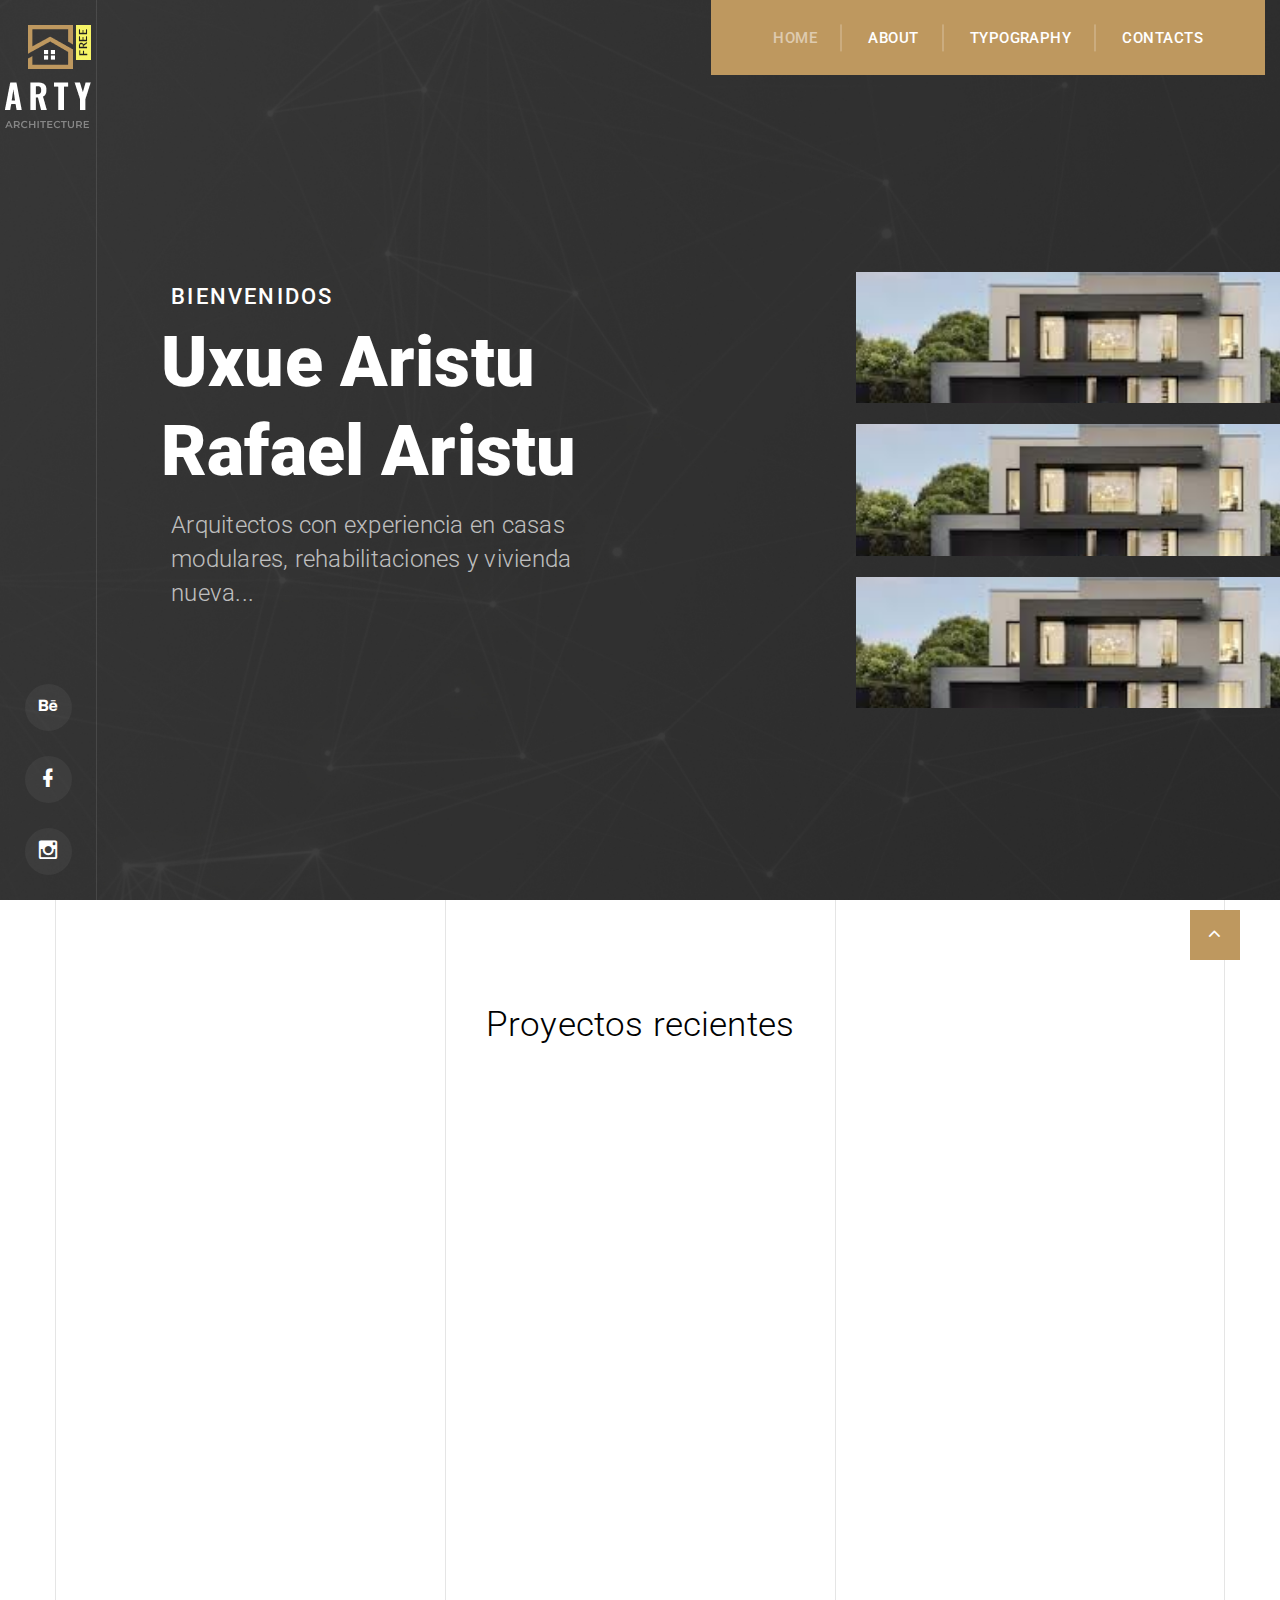
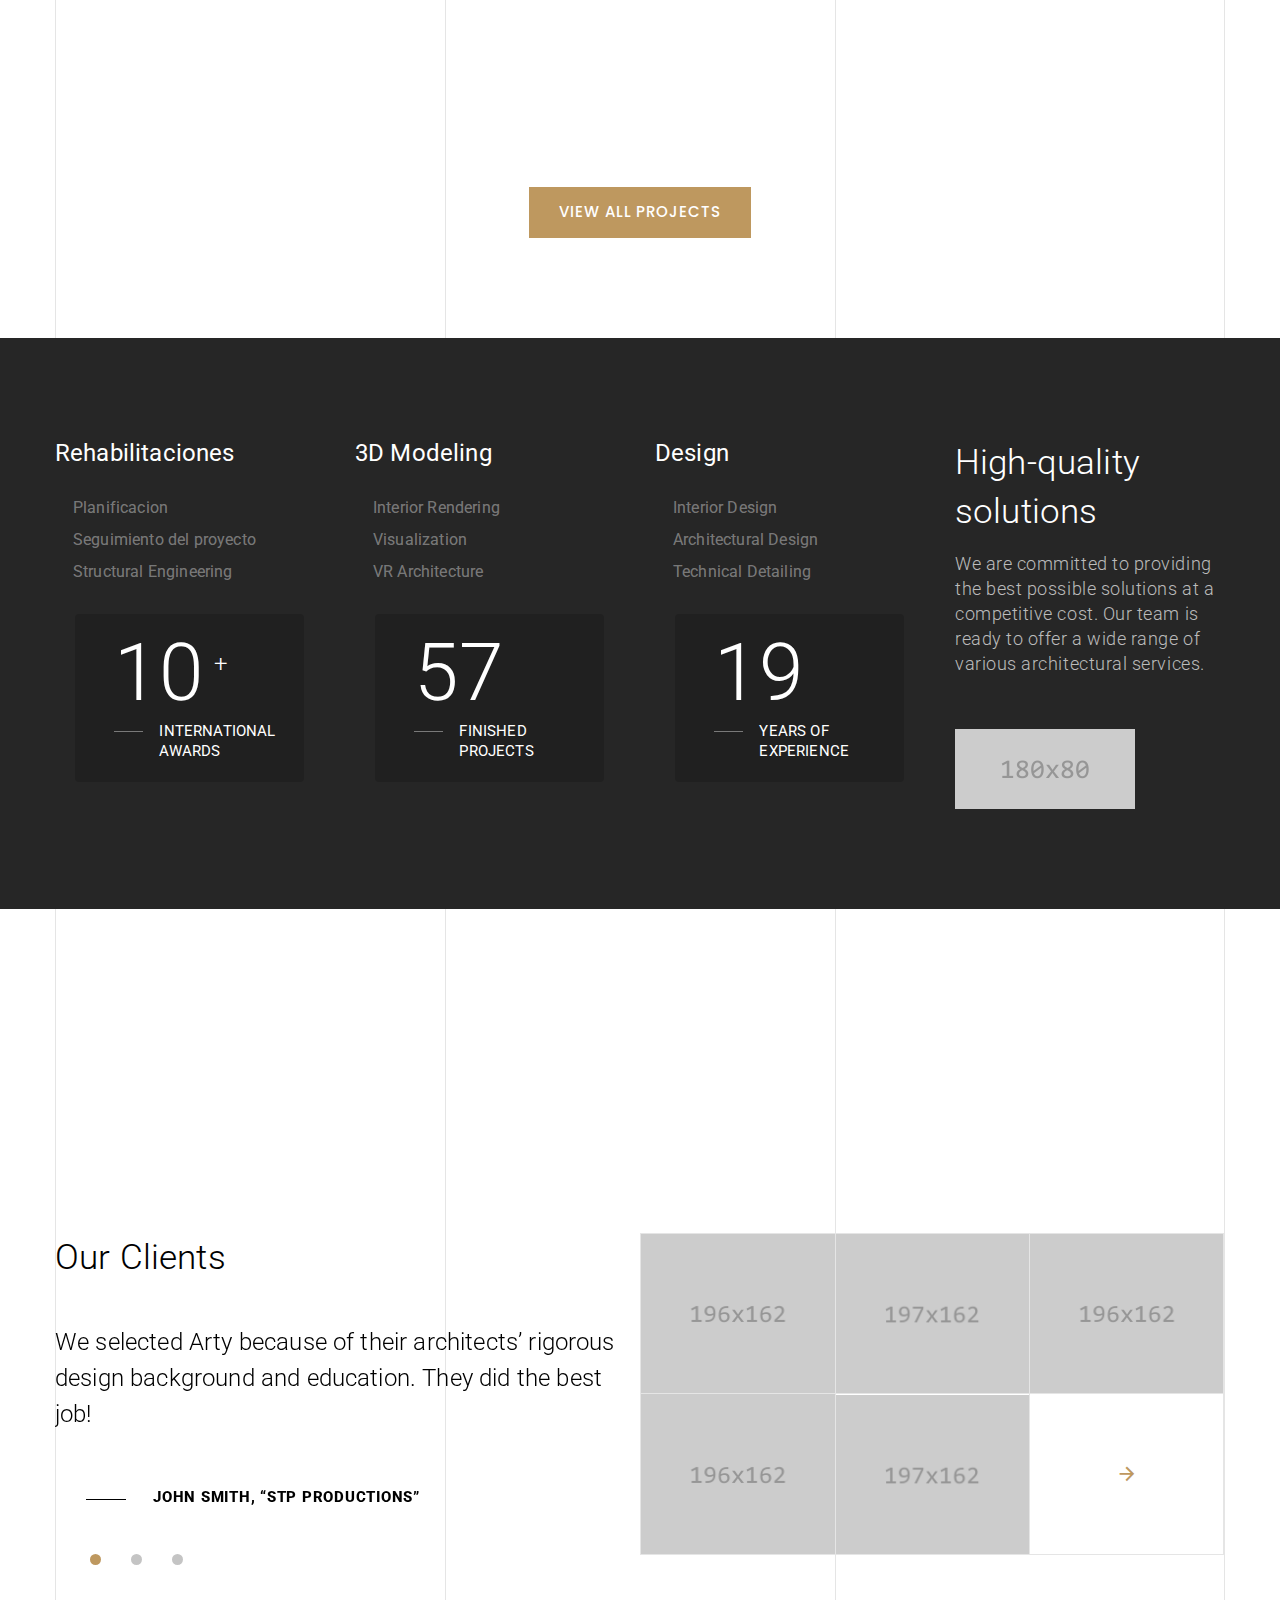
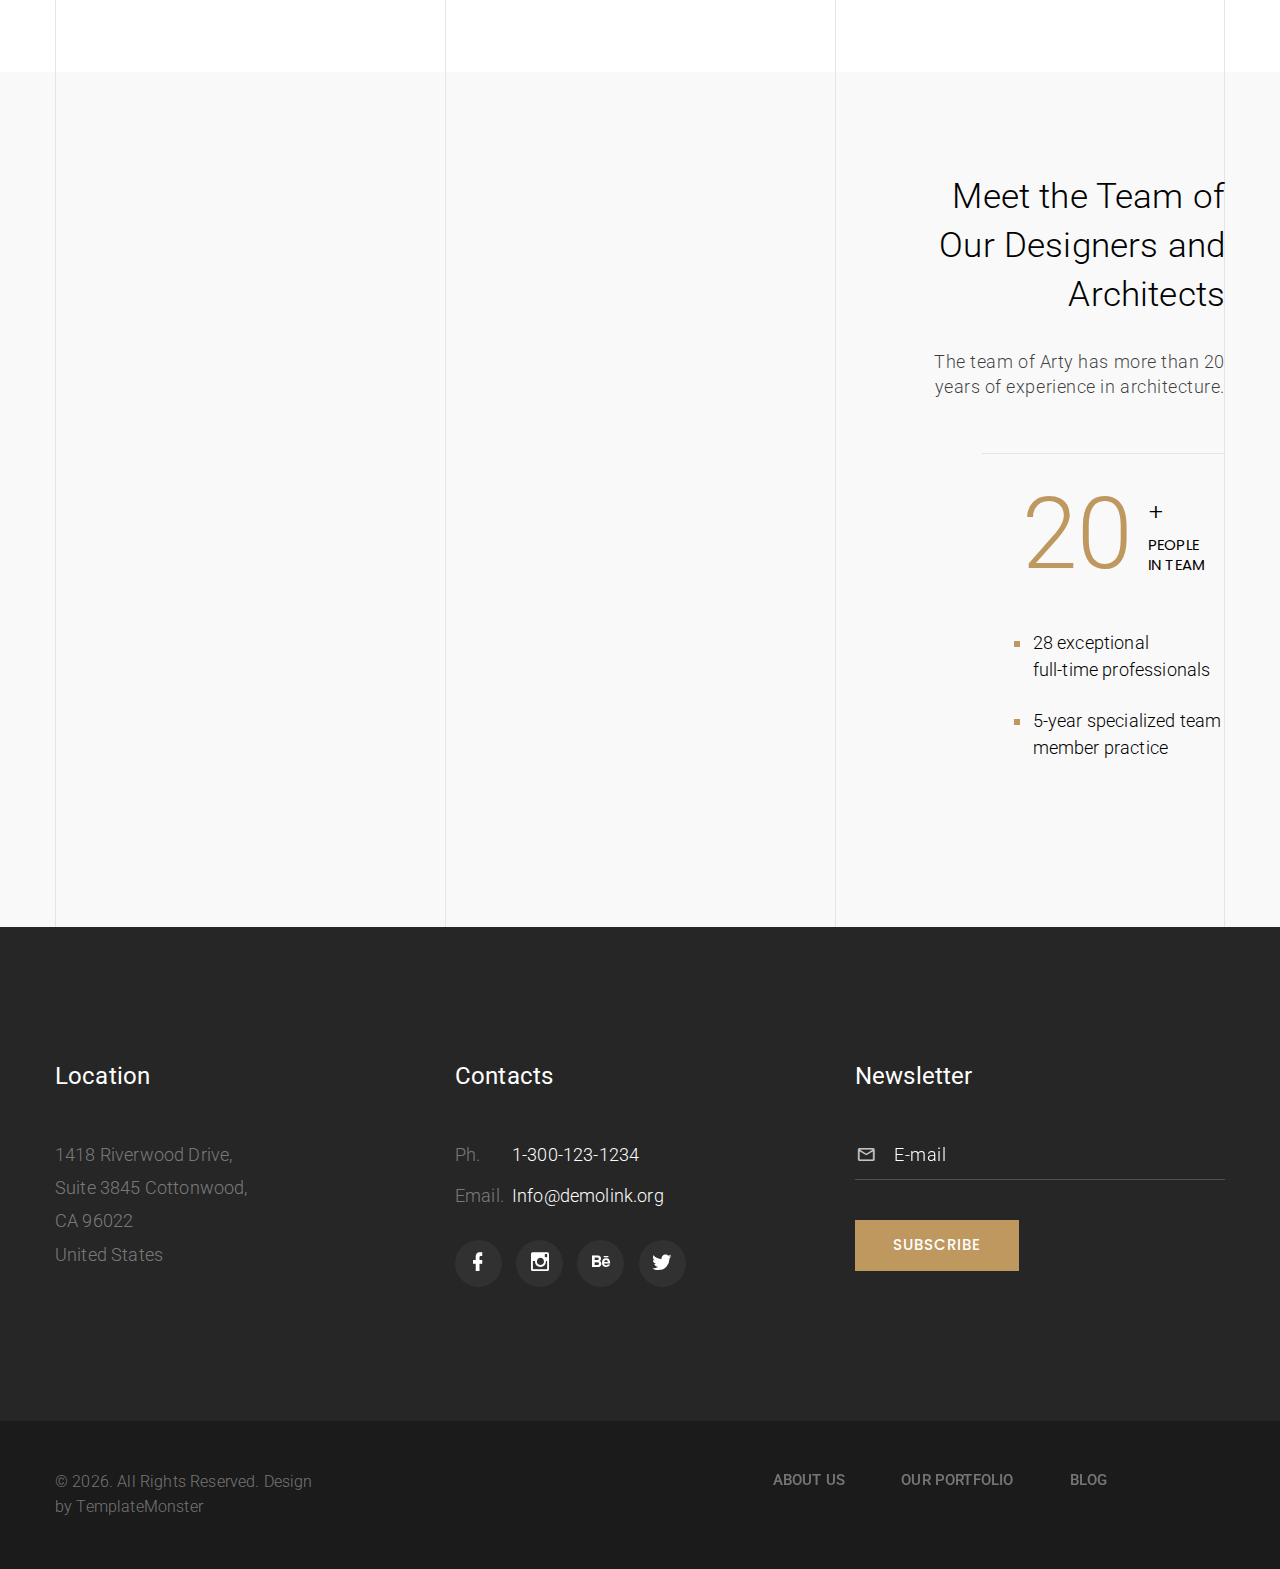
==== index.html @ 5d41049a "anadir web inicial" ====
<!-- Price box minimal--><!DOCTYPE html>
<html class="wide wow-animation" lang="en">
  <head>
    <title>Home</title>
    <meta charset="utf-8">
    <meta name="viewport" content="width=device-width, height=device-height, initial-scale=1.0">
    <meta http-equiv="X-UA-Compatible" content="IE=edge">
    <link rel="icon" href="images/favicon.ico" type="image/x-icon">
    <link rel="stylesheet" type="text/css" href="//fonts.googleapis.com/css?family=Poppins:300,400,500,600,700,900%7CRoboto:300,300i,400,400i,500,500i,700,700i,900,900i">
    <link rel="stylesheet" href="css/bootstrap.css">
    <link rel="stylesheet" href="css/fonts.css">
    <link rel="stylesheet" href="css/style.css">
    <style>.ie-panel{display: none;background: #212121;padding: 10px 0;box-shadow: 3px 3px 5px 0 rgba(0,0,0,.3);clear: both;text-align:center;position: relative;z-index: 1;} html.ie-10 .ie-panel, html.lt-ie-10 .ie-panel {display: block;}</style>
  </head>
  <body>
    <div class="ie-panel"><a href="http://windows.microsoft.com/en-US/internet-explorer/"><img src="images/ie8-panel/warning_bar_0000_us.jpg" height="42" width="820" alt="You are using an outdated browser. For a faster, safer browsing experience, upgrade for free today."></a></div>
    <div class="preloader">
      <div class="preloader-body">
        <div class="cssload-container">
          <div class="cssload-speeding-wheel"></div>
        </div>
        <p>Loading...</p>
      </div>
    </div>
    <div class="page">
      <section class="section section-relative section-header">
        <!-- Page Header-->
        <header class="section page-header header-absolute">
          <!-- RD Navbar-->
          <div class="rd-navbar-wrap">
            <nav class="rd-navbar rd-navbar-aside" data-layout="rd-navbar-fixed" data-sm-layout="rd-navbar-fixed" data-md-layout="rd-navbar-fixed" data-md-device-layout="rd-navbar-fixed" data-lg-layout="rd-navbar-static" data-lg-device-layout="rd-navbar-static" data-xl-layout="rd-navbar-static" data-xl-device-layout="rd-navbar-static" data-lg-stick-up-offset="46px" data-xl-stick-up-offset="46px" data-xxl-stick-up-offset="46px" data-lg-stick-up="true" data-xl-stick-up="true" data-xxl-stick-up="true">
              <div class="rd-navbar-collapse-toggle rd-navbar-fixed-element-1" data-rd-navbar-toggle=".rd-navbar-collapse"><span></span></div>
              <div class="rd-navbar-collapse">
                <ul class="list rd-navbar-list">
                  <li><a class="icon icon-sm icon-bordered link-default mdi mdi-behance" href="#"></a></li>
                  <li><a class="icon icon-sm icon-bordered link-default mdi mdi-facebook" href="#"></a></li>
                  <li><a class="icon icon-sm icon-bordered link-default mdi mdi-instagram" href="#"></a></li>
                </ul>
              </div>
              <div class="rd-navbar-main-outer">
                <div class="rd-navbar-main">
                  <!-- RD Navbar Panel-->
                  <div class="rd-navbar-panel">
                    <!-- RD Navbar Toggle-->
                    <button class="rd-navbar-toggle" data-rd-navbar-toggle=".rd-navbar-nav-wrap"><span></span></button>
                    <!-- RD Navbar Brand-->
                    <div class="rd-navbar-brand"><a class="brand" href="index.html"><img class="brand-logo-dark" src="images/logo-default-465x134.png" alt="" width="232" height="67"/><img class="brand-logo-light" src="images/logo-inverse-86x104.png" alt="" width="86" height="104"/></a>
                    </div>
                  </div>
                  <div class="rd-navbar-nav-wrap">
                    <!-- RD Navbar Nav-->
                    <ul class="rd-navbar-nav">
                      <li class="rd-nav-item active"><a class="rd-nav-link" href="index.html">Home</a>
                      </li>
                      <li class="rd-nav-item"><a class="rd-nav-link" href="about-us.html">About</a>
                      </li>
                      <li class="rd-nav-item"><a class="rd-nav-link" href="typography.html">Typography</a>
                      </li>
                      <li class="rd-nav-item"><a class="rd-nav-link" href="contacts.html">Contacts</a>
                      </li>
                    </ul>
                  </div>
                </div>
              </div>
            </nav>
          </div>
        </header>
        <!-- Preview section-->
        <section class="section context-dark section-jumbotron bg-cover" style="background: url(images/bg-image.jpg) #151515">
          <div class="panel-left"><a class="brand" href="index.html"><img class="brand-logo-dark" src="images/logo-default-465x134.png" alt="" width="232" height="67"/><img class="brand-logo-light" src="images/logo-inverse-86x104.png" alt="" width="86" height="104"/></a>
            <ul class="list-md custom-list">
              <li><a class="icon icon-sm icon-gray-filled icon-circle mdi mdi-behance" href="#"></a></li>
              <li><a class="icon icon-sm icon-gray-filled icon-circle mdi mdi-facebook" href="#"></a></li>
              <li><a class="icon icon-sm icon-gray-filled icon-circle mdi mdi-instagram" href="#"></a></li>
            </ul>
          </div>
          <div class="section-fullheight">
            <div class="section-fullheight-inner section-md text-center text-lg-left">
              <div class="container">
                <div class="row justify-content-center justify-content-lg-start">
                  <div class="col-md-10 offset-lg-1 col-lg-8 offset-xl-1 col-xl-9 offset-xxl-2 col-xxl-7">
                    <div class="jumbotron-custom-1">
                      <div class="text-1 font-weight-medium">Bienvenidos</div>
                      <div class="title">Uxue Aristu</div>
                      <div class="title">Rafael Aristu</div>
                      <p class="big-2 text-white-darken">Arquitectos con experiencia en casas modulares, rehabilitaciones y vivienda nueva...</p>
                    </div>
                  </div>
                </div>
              </div>
            </div>
          </div>
          <ul class="project-list">
            <li class="bg-image" style="background-image: url(images/CASA1.jpeg)"><a href="#">Rehabilitaciones</a></li>
            <li class="bg-image" style="background-image: url(images/CASA1.jpeg)"><a href="#">Casas modulares</a></li>
            <li class="bg-image" style="background-image: url(images/CASA1.jpeg)"><a href="#">Vivienda nueva</a></li>
          </ul>
        </section>
      </section>
      <!-- Portfolio-->
      <section class="section section-lg bg-default section-lined">
        <div class="container container-lined">
          <div class="row">
            <div class="col-md-4"></div>
            <div class="col-md-4"></div>
            <div class="col-md-4"></div>
          </div>
        </div>
        <div class="container container-custom-width">
          <h3 class="text-center">Proyectos recientes</h3>
          <div class="row row-custom-width row-30 row-xxl-100 row-flex">
            <div class="col-sm-6 col-lg-4 wow fadeInRight">
              <div class="project-grid" style="background-image: url(images/projects-1-518x373.jpg);">
                <div class="inner"><img src="images/bg-pattern-transparent.png" alt=""/>
                  <h5 class="title text-capitalize font-weight-medium"><a href="#">Eastwood Hotel</a></h5>
                  <p class="font-weight-regular exeption">We deliver reliable architectural solutions to our individual and corporate clients throughout the USA.</p><a class="button button-default" href="#">View</a>
                </div>
              </div>
            </div>
            <div class="col-sm-6 col-lg-4 wow fadeInRight" data-wow-delay="0.2s">
              <div class="project-grid" style="background-image: url(images/projects-2-518x373.jpg);">
                <div class="inner"><img src="images/bg-pattern-transparent.png" alt=""/>
                  <h5 class="title text-capitalize font-weight-medium"><a href="#">Southward Concert Hall</a></h5>
                  <p class="font-weight-regular exeption">We deliver reliable architectural solutions to our individual and corporate clients throughout the USA.</p><a class="button button-default" href="#">View</a>
                </div>
              </div>
            </div>
            <div class="col-sm-6 col-lg-4 wow fadeInRight" data-wow-delay="0.4s">
              <div class="project-grid" style="background-image: url(images/projects-3-518x373.jpg);">
                <div class="inner"><img src="images/bg-pattern-transparent.png" alt=""/>
                  <h5 class="title text-capitalize font-weight-medium"><a href="#">California Mega Mall</a></h5>
                  <p class="font-weight-regular exeption">We deliver reliable architectural solutions to our individual and corporate clients throughout the USA.</p><a class="button button-default" href="#">View</a>
                </div>
              </div>
            </div>
            <div class="col-sm-6 col-lg-4 wow fadeInRight" data-wow-delay="0.2s">
              <div class="project-grid" style="background-image: url(images/projects-4-518x373.jpg);">
                <div class="inner"><img src="images/bg-pattern-transparent.png" alt=""/>
                  <h5 class="title text-capitalize font-weight-medium"><a href="#">Hearst Business Center</a></h5>
                  <p class="font-weight-regular exeption">We deliver reliable architectural solutions to our individual and corporate clients throughout the USA.</p><a class="button button-default" href="#">View</a>
                </div>
              </div>
            </div>
            <div class="col-sm-6 col-lg-4 wow fadeInRight" data-wow-delay="0.4s">
              <div class="project-grid" style="background-image: url(images/projects-5-518x373.jpg);">
                <div class="inner"><img src="images/bg-pattern-transparent.png" alt=""/>
                  <h5 class="title text-capitalize font-weight-medium"><a href="#">Westwood Child Center</a></h5>
                  <p class="font-weight-regular exeption">We deliver reliable architectural solutions to our individual and corporate clients throughout the USA.</p><a class="button button-default" href="#">View</a>
                </div>
              </div>
            </div>
            <div class="col-sm-6 col-lg-4 wow fadeInRight" data-wow-delay="0.6s">
              <div class="project-grid" style="background-image: url(images/projects-6-518x373.jpg);">
                <div class="inner"><img src="images/bg-pattern-transparent.png" alt=""/>
                  <h5 class="title text-capitalize font-weight-medium"><a href="#">Modern Art Gallery</a></h5>
                  <p class="font-weight-regular exeption">We deliver reliable architectural solutions to our individual and corporate clients throughout the USA.</p><a class="button button-default" href="#">View</a>
                </div>
              </div>
            </div>
          </div>
          <div class="button-wrap-1 text-center"><a class="button button-default" href="#">View All Projects</a></div>
        </div>
      </section>
      <!-- Branding-->
      <section class="section section-lg bg-gray-700 text-center text-sm-left">
        <div class="container">
          <div class="row row-40">
            <div class="col-lg-9">
              <div class="row row-30 row-xxl-85">
                <div class="col-sm-6 col-md-4">
                  <h5>Rehabilitaciones</h5>
                  <ul class="list-xs font-weight-regular">
                    <li><a class="link-item" href="#">Planificacion</a></li>
                    <li><a class="link-item" href="#">Seguimiento del proyecto</a></li>
                    <li><a class="link-item" href="#">Structural Engineering</a></li>
                  </ul>
                </div>
                <div class="col-sm-6 col-md-4">
                  <h5>3D Modeling</h5>
                  <ul class="list-xs font-weight-regular">
                    <li><a class="link-item" href="#">Interior Rendering</a></li>
                    <li><a class="link-item" href="#">Visualization</a></li>
                    <li><a class="link-item" href="#">VR Architecture</a></li>
                  </ul>
                </div>
                <div class="col-sm-6 col-md-4">
                  <h5>Design</h5>
                  <ul class="list-xs font-weight-regular">
                    <li><a class="link-item" href="#">Interior Design</a></li>
                    <li><a class="link-item" href="#">Architectural Design</a></li>
                    <li><a class="link-item" href="#">Technical Detailing</a></li>
                  </ul>
                </div>
                <div class="col-sm-6 col-md-4">
                  <article class="box-counter">
                    <div class="box-counter-main">
                      <div class="counter">10</div><span class="small small_top">+</span>
                    </div>
                    <div class="box-counter-title">International awards</div>
                  </article>
                </div>
                <div class="col-sm-6 col-md-4">
                  <article class="box-counter">
                    <div class="box-counter-main">
                      <div class="counter">57</div>
                    </div>
                    <div class="box-counter-title">Finished projects</div>
                  </article>
                </div>
                <div class="col-sm-6 col-md-4">
                  <article class="box-counter">
                    <div class="box-counter-main">
                      <div class="counter">19</div>
                    </div>
                    <div class="box-counter-title">Years of experience</div>
                  </article>
                </div>
              </div>
            </div>
            <div class="col-lg-3">
              <div class="heading-3">High-quality solutions</div>
              <div class="big text-white-lighter text-white-darken">We are committed to providing the best possible solutions at a competitive cost. Our team is ready to offer a wide range of various architectural services.</div>
              <div class="img-wrap-1"><img src="images/speaker-1-180x80.png" alt="" width="180" height="80"/>
              </div>
            </div>
          </div>
        </div>
      </section>
      <!-- Blurb minimal-->
      <section class="section section-lg bg-default section-lined">
        <div class="container container-lined">
          <div class="row">
            <div class="col-md-4"></div>
            <div class="col-md-4"></div>
            <div class="col-md-4"></div>
          </div>
        </div>
        <div class="container">
          <div class="row row-40">
            <div class="col-sm-6 col-md-4 offset-left-16 wow fadeInUp">
              <!-- Blurb minimal-->
              <div class="blurb-minimal unit unit-spacing-sm flex-column flex-lg-row">
                <div class="unit-left">
                  <div class="blurb-minimal-icon construction-icon-12"></div>
                </div>
                <div class="unit-body">
                  <h5 class="blurb-minimal-title">Materiales modernos</h5>
                  <p class="blurb-minimal-exeption">Todos nuestros proyectos se realizan con materiales modernos y de calidad</p>
                </div>
              </div>
            </div>
            <div class="col-sm-6 col-md-4 wow fadeInUp" data-wow-delay="0.2s">
              <!-- Blurb minimal-->
              <div class="blurb-minimal unit unit-spacing-sm flex-column flex-lg-row">
                <div class="unit-left">
                  <div class="blurb-minimal-icon construction-icon-13"></div>
                </div>
                <div class="unit-body">
                  <h5 class="blurb-minimal-title">Creative Ideas</h5>
                  <p class="blurb-minimal-exeption">Creativity is a vital part of the projects we design for you.</p>
                </div>
              </div>
            </div>
            <div class="col-sm-6 col-md-4 wow fadeInUp" data-wow-delay="0.4s">
              <!-- Blurb minimal-->
              <div class="blurb-minimal unit unit-spacing-sm flex-column flex-lg-row">
                <div class="unit-left">
                  <div class="blurb-minimal-icon construction-icon-18"></div>
                </div>
                <div class="unit-body">
                  <h5 class="blurb-minimal-title">Cercanos</h5>
                  <p class="blurb-minimal-exeption">Our approach combines dedication and professionalism.</p>
                </div>
              </div>
            </div>
          </div>
        </div>
      </section>
      <!-- Our Clients-->
      <section class="section section-lg bg-default section-lined">
        <div class="container container-lined">
          <div class="row">
            <div class="col-md-4"></div>
            <div class="col-md-4"></div>
            <div class="col-md-4"></div>
          </div>
        </div>
        <div class="container">
          <div class="row row-40 justify-content-between">
            <div class="col-lg-6 col-xxl-5">
              <h3>Our Clients</h3>
              <!-- Owl Carousel-->
              <div class="owl-carousel" data-items="1" data-md-items="2" data-lg-items="1" data-dots="true" data-nav="false" data-stage-padding="0" data-loop="false" data-margin="30" data-mouse-drag="false">
                <article class="quote-minimal">
                  <div class="quote-body">
                    <q>We selected Arty because of their architects’ rigorous design background and education. They did the best job!</q>
                  </div>
                  <div class="quote-footer">
                    <cite class="quote-minimal-cite">John smith</cite>, <span class="quote-minimal-description">“STP productions”</span>
                  </div>
                </article>
                <article class="quote-minimal">
                  <div class="quote-body">
                    <q>When we needed design and architecture specialists, your team was there for us. Thank you!</q>
                  </div>
                  <div class="quote-footer">
                    <cite class="quote-minimal-cite">Kate williams</cite>, <span class="quote-minimal-description">“Fireworx”</span>
                  </div>
                </article>
                <article class="quote-minimal">
                  <div class="quote-body">
                    <q>Out of all architecture companies offering design & construction services, you are the best!</q>
                  </div>
                  <div class="quote-footer">
                    <cite class="quote-minimal-cite">Peter McMillan</cite>, <span class="quote-minimal-description">“MCM ltd.”</span>
                  </div>
                </article>
              </div>
            </div>
            <div class="col-lg-6">
              <div class="box-border-wrap box-border-wrap-left">
                <div class="row"><a class="col-6 col-md-4 box-border" href="#"><img src="images/brand-1-196x162.png" alt="" width="196" height="162"/></a><a class="col-6 col-md-4 box-border" href="#"><img src="images/brand-2-196x162.png" alt="" width="196" height="162"/></a><a class="col-6 col-md-4 box-border" href="#"><img src="images/brand-3-196x162.png" alt="" width="196" height="162"/></a><a class="col-6 col-md-4 box-border" href="#"><img src="images/brand-4-196x162.png" alt="" width="196" height="162"/></a><a class="col-6 col-md-4 box-border" href="#"><img src="images/brand-5-196x162.png" alt="" width="196" height="162"/></a><a class="col-6 col-md-4 box-border" href="#">
                    <div class="icon icon-sm mdi mdi-arrow-right"></div></a></div>
              </div>
            </div>
          </div>
        </div>
      </section>
      <!-- Team-->
      <section class="section section-lg bg-gray-100 section-lined">
        <div class="container container-lined">
          <div class="row">
            <div class="col-md-4"></div>
            <div class="col-md-4"></div>
            <div class="col-md-4"></div>
          </div>
        </div>
        <div class="container">
          <div class="row row-40 justify-content-between">
            <div class="col-lg-7 col-xl-8">
              <div class="row no-gutters">
                <div class="col-sm-6 wow fadeInLeft">
                  <div class="box-team box-team-right"><img src="images/index-3-1-390x332.jpg" alt="" width="390" height="332"/>
                    <div class="meta">
                      <div class="heading-6 title">Jane Smith</div>
                      <p class="position">Senior Architect</p>
                    </div>
                  </div>
                </div>
                <div class="col-sm-6 wow fadeInRight">
                  <div class="box-team box-team-right"><img src="images/index-3-2-390x332.jpg" alt="" width="390" height="332"/>
                    <div class="meta">
                      <div class="heading-6 title">Nathan Porter</div>
                      <p class="position">Founder, Director</p>
                    </div>
                  </div>
                </div>
                <div class="col-sm-6 wow fadeInLeft" data-wow-delay="0.2s">
                  <div class="box-team box-team-right"><img src="images/index-3-3-390x332.jpg" alt="" width="390" height="332"/>
                    <div class="meta">
                      <div class="heading-6 title">Sam Lee</div>
                      <p class="position">Interior Designer</p>
                    </div>
                  </div>
                </div>
                <div class="col-sm-6 wow fadeInRight" data-wow-delay="0.2s">
                  <div class="box-team box-team-right"><img src="images/index-3-4-390x332.jpg" alt="" width="390" height="332"/>
                    <div class="meta">
                      <div class="heading-6 title">Sarah Parker</div>
                      <p class="position">Exterior Designer</p>
                    </div>
                  </div>
                </div>
              </div>
            </div>
            <div class="col-lg-5 col-xl-4">
              <div class="row row-30 row-xxl-55 justify-content-end">
                <div class="col-sm-6 col-lg-9 col-xl-10 text-lg-right">
                  <h3 class="offset-left-70">Meet the Team of Our Designers and Architects</h3>
                  <div class="big-text">The team of Arty has more than 20 years of experience in architecture.</div>
                  <div class="divider divider-2 d-none d-lg-block"></div>
                </div>
                <div class="col-sm-6 col-lg-8 col-xl-7">
                  <div class="counter-minimal">
                    <div class="counter-left">
                      <div class="counter">20</div>
                    </div>
                    <div class="counter-right">
                      <div class="postfix">+</div>
                      <div class="title">People in team</div>
                    </div>
                  </div>
                  <ul class="list-marked list-marked-big">
                    <li>28 exceptional<br> full-time professionals</li>
                    <li>5-year specialized team member practice</li>
                  </ul>
                </div>
              </div>
            </div>
          </div>
        </div>
      </section>
      <div class="pre-footer-classic bg-gray-700 context-dark">
        <div class="container">
          <div class="row row-30 justify-content-lg-between">
            <div class="col-sm-6 col-lg-3 col-xl-3">
              <h5>Location</h5>
              <ul class="list list-sm">
                <li>
                  <p>1418 Riverwood Drive,</p>
                </li>
                <li>
                  <p>Suite 3845 Cottonwood,</p>
                </li>
                <li>
                  <p>CA 96022</p>
                </li>
                <li>
                  <p>United States</p>
                </li>
              </ul>
            </div>
            <div class="col-sm-6 col-lg-4 col-xl-3">
              <h5>Contacts</h5>
              <dl class="list-terms-custom">
                <dt>Ph.</dt>
                <dd><a class="link-default" href="tel:#">1-300-123-1234</a></dd>
              </dl>
              <dl class="list-terms-custom">
                <dt>Email.</dt>
                <dd><a class="link-default" href="mailto:#">Info@demolink.org</a></dd>
              </dl>
              <ul class="list-inline list-inline-sm">
                <li><a class="icon icon-sm icon-gray-filled icon-circle mdi mdi-facebook" href="#"></a></li>
                <li><a class="icon icon-sm icon-gray-filled icon-circle mdi mdi-instagram" href="#"></a></li>
                <li><a class="icon icon-sm icon-gray-filled icon-circle mdi mdi-behance" href="#"></a></li>
                <li><a class="icon icon-sm icon-gray-filled icon-circle mdi mdi-twitter" href="#"></a></li>
              </ul>
            </div>
            <div class="col-lg-4">
              <h5>Newsletter</h5>
              <form class="rd-form rd-mailform" data-form-output="form-output-global" data-form-type="contact" method="post" action="bat/rd-mailform.php">
                <div class="form-wrap form-wrap-icon">
                  <div class="form-icon mdi mdi-email-outline"></div>
                  <input class="form-input" id="footer-email" type="email" name="email" data-constraints="@Email @Required">
                  <label class="form-label" for="footer-email">E-mail</label>
                </div>
                <div class="button-wrap">
                  <button class="button button-default button-invariable" type="submit">Subscribe</button>
                </div>
              </form>
            </div>
          </div>
        </div>
      </div>
      <footer class="section footer-classic context-dark text-center">
        <div class="container">
          <div class="row row-15 justify-content-lg-between">
            <div class="col-lg-4 col-xl-3 text-lg-left">
              <p class="rights"><span>&copy;&nbsp;</span><span class="copyright-year"></span>. All Rights Reserved. Design by <a href="https://www.templatemonster.com">TemplateMonster</a></p>
            </div>
            <div class="col-lg-5 col-xl-6">
              <ul class="list-inline list-inline-lg text-uppercase">
                <li><a href="about-us.html">About us</a></li>
                <li><a href="#">Our Portfolio</a></li>
                <li><a href="#">Blog</a></li>
              </ul>
            </div>
          </div>
        </div>
      </footer>
    </div>
    <div class="snackbars" id="form-output-global"></div>
    <script src="js/core.min.js"></script>
    <script src="js/script.js"></script>
    <!-- coded by Drel-->
  </body>
</html>
---- css/fonts.css ----
/*
* Fonts
*//*
* Font Awesome Icons 4.7.0
*/@font-face {	font-family: 'FontAwesome';	src: url("../fonts/fontawesome-webfont.eot?v=4.7.0");	src: url("../fonts/fontawesome-webfont.eot?#iefix&v=4.7.0") format("embedded-opentype"), url("../fonts/fontawesome-webfont.woff2?v=4.7.0") format("woff2"), url("../fonts/fontawesome-webfont.woff?v=4.7.0") format("woff"), url("../fonts/fontawesome-webfont.ttf?v=4.7.0") format("truetype"), url("../fonts/fontawesome-webfont.svg?v=4.7.0#fontawesomeregular") format("svg");	font-weight: normal;	font-style: normal;}.fa {	display: inline-block;	font-family: 'FontAwesome';	font-size: inherit;	text-rendering: auto;	-webkit-font-smoothing: antialiased;	-moz-osx-font-smoothing: grayscale;}[class*='fa-']:before {	font-weight: 400;	font-family: 'FontAwesome';}/* makes the font 33% larger relative to the icon container */.fa-lg {	font-size: 1.33333333em;	line-height: 0.75em;	vertical-align: -15%;}.fa-2x {	font-size: 2em;}.fa-3x {	font-size: 3em;}.fa-4x {	font-size: 4em;}.fa-5x {	font-size: 5em;}.fa-fw {	width: 1.28571429em;	text-align: center;}.fa-ul {	padding-left: 0;	margin-left: 2.14285714em;	list-style-type: none;}.fa-ul > li {	position: relative;}.fa-li {	position: absolute;	left: -2.14285714em;	width: 2.14285714em;	top: 0.14285714em;	text-align: center;}.fa-li.fa-lg {	left: -1.85714286em;}.fa-border {	padding: .2em .25em .15em;	border: solid 0.08em #eeeeee;	border-radius: .1em;}.fa-pull-left {	float: left;}.fa-pull-right {	float: right;}.fa.fa-pull-left {	margin-right: .3em;}.fa.fa-pull-right {	margin-left: .3em;}/* Deprecated as of 4.4.0 */.pull-right {	float: right;}.pull-left {	float: left;}.fa.pull-left {	margin-right: .3em;}.fa.pull-right {	margin-left: .3em;}.fa-spin {	-webkit-animation: fa-spin 2s infinite linear;	animation: fa-spin 2s infinite linear;}.fa-pulse {	-webkit-animation: fa-spin 1s infinite steps(8);	animation: fa-spin 1s infinite steps(8);}@-webkit-keyframes fa-spin {	0% {		-webkit-transform: rotate(0deg);		transform: rotate(0deg);	}	100% {		-webkit-transform: rotate(359deg);		transform: rotate(359deg);	}}@keyframes fa-spin {	0% {		-webkit-transform: rotate(0deg);		transform: rotate(0deg);	}	100% {		-webkit-transform: rotate(359deg);		transform: rotate(359deg);	}}.fa-rotate-90 {	-ms-filter: "progid:DXImageTransform.Microsoft.BasicImage(rotation=1)";	-webkit-transform: rotate(90deg);	-ms-transform: rotate(90deg);	transform: rotate(90deg);}.fa-rotate-180 {	-ms-filter: "progid:DXImageTransform.Microsoft.BasicImage(rotation=2)";	-webkit-transform: rotate(180deg);	-ms-transform: rotate(180deg);	transform: rotate(180deg);}.fa-rotate-270 {	-ms-filter: "progid:DXImageTransform.Microsoft.BasicImage(rotation=3)";	-webkit-transform: rotate(270deg);	-ms-transform: rotate(270deg);	transform: rotate(270deg);}.fa-flip-horizontal {	-ms-filter: "progid:DXImageTransform.Microsoft.BasicImage(rotation=0, mirror=1)";	-webkit-transform: scale(-1, 1);	-ms-transform: scale(-1, 1);	transform: scale(-1, 1);}.fa-flip-vertical {	-ms-filter: "progid:DXImageTransform.Microsoft.BasicImage(rotation=2, mirror=1)";	-webkit-transform: scale(1, -1);	-ms-transform: scale(1, -1);	transform: scale(1, -1);}:root .fa-rotate-90,:root .fa-rotate-180,:root .fa-rotate-270,:root .fa-flip-horizontal,:root .fa-flip-vertical {	filter: none;}.fa-stack {	position: relative;	display: inline-block;	width: 2em;	height: 2em;	line-height: 2em;	vertical-align: middle;}.fa-stack-1x,.fa-stack-2x {	position: absolute;	left: 0;	width: 100%;	text-align: center;}.fa-stack-1x {	line-height: inherit;}.fa-stack-2x {	font-size: 2em;}.fa-inverse {	color: #ffffff;}/* Font Awesome uses the Unicode Private Use Area (PUA) to ensure screen
   readers do not read off random characters that represent icons */.fa-glass:before {	content: "\f000";}.fa-music:before {	content: "\f001";}.fa-search:before {	content: "\f002";}.fa-envelope-o:before {	content: "\f003";}.fa-heart:before {	content: "\f004";}.fa-star:before {	content: "\f005";}.fa-star-o:before {	content: "\f006";}.fa-user:before {	content: "\f007";}.fa-film:before {	content: "\f008";}.fa-th-large:before {	content: "\f009";}.fa-th:before {	content: "\f00a";}.fa-th-list:before {	content: "\f00b";}.fa-check:before {	content: "\f00c";}.fa-remove:before,.fa-close:before,.fa-times:before {	content: "\f00d";}.fa-search-plus:before {	content: "\f00e";}.fa-search-minus:before {	content: "\f010";}.fa-power-off:before {	content: "\f011";}.fa-signal:before {	content: "\f012";}.fa-gear:before,.fa-cog:before {	content: "\f013";}.fa-trash-o:before {	content: "\f014";}.fa-home:before {	content: "\f015";}.fa-file-o:before {	content: "\f016";}.fa-clock-o:before {	content: "\f017";}.fa-road:before {	content: "\f018";}.fa-download:before {	content: "\f019";}.fa-arrow-circle-o-down:before {	content: "\f01a";}.fa-arrow-circle-o-up:before {	content: "\f01b";}.fa-inbox:before {	content: "\f01c";}.fa-play-circle-o:before {	content: "\f01d";}.fa-rotate-right:before,.fa-repeat:before {	content: "\f01e";}.fa-refresh:before {	content: "\f021";}.fa-list-alt:before {	content: "\f022";}.fa-lock:before {	content: "\f023";}.fa-flag:before {	content: "\f024";}.fa-headphones:before {	content: "\f025";}.fa-volume-off:before {	content: "\f026";}.fa-volume-down:before {	content: "\f027";}.fa-volume-up:before {	content: "\f028";}.fa-qrcode:before {	content: "\f029";}.fa-barcode:before {	content: "\f02a";}.fa-tag:before {	content: "\f02b";}.fa-tags:before {	content: "\f02c";}.fa-book:before {	content: "\f02d";}.fa-bookmark:before {	content: "\f02e";}.fa-print:before {	content: "\f02f";}.fa-camera:before {	content: "\f030";}.fa-font:before {	content: "\f031";}.fa-bold:before {	content: "\f032";}.fa-italic:before {	content: "\f033";}.fa-text-height:before {	content: "\f034";}.fa-text-width:before {	content: "\f035";}.fa-align-left:before {	content: "\f036";}.fa-align-center:before {	content: "\f037";}.fa-align-right:before {	content: "\f038";}.fa-align-justify:before {	content: "\f039";}.fa-list:before {	content: "\f03a";}.fa-dedent:before,.fa-outdent:before {	content: "\f03b";}.fa-indent:before {	content: "\f03c";}.fa-video-camera:before {	content: "\f03d";}.fa-photo:before,.fa-image:before,.fa-picture-o:before {	content: "\f03e";}.fa-pencil:before {	content: "\f040";}.fa-map-marker:before {	content: "\f041";}.fa-adjust:before {	content: "\f042";}.fa-tint:before {	content: "\f043";}.fa-edit:before,.fa-pencil-square-o:before {	content: "\f044";}.fa-share-square-o:before {	content: "\f045";}.fa-check-square-o:before {	content: "\f046";}.fa-arrows:before {	content: "\f047";}.fa-step-backward:before {	content: "\f048";}.fa-fast-backward:before {	content: "\f049";}.fa-backward:before {	content: "\f04a";}.fa-play:before {	content: "\f04b";}.fa-pause:before {	content: "\f04c";}.fa-stop:before {	content: "\f04d";}.fa-forward:before {	content: "\f04e";}.fa-fast-forward:before {	content: "\f050";}.fa-step-forward:before {	content: "\f051";}.fa-eject:before {	content: "\f052";}.fa-chevron-left:before {	content: "\f053";}.fa-chevron-right:before {	content: "\f054";}.fa-plus-circle:before {	content: "\f055";}.fa-minus-circle:before {	content: "\f056";}.fa-times-circle:before {	content: "\f057";}.fa-check-circle:before {	content: "\f058";}.fa-question-circle:before {	content: "\f059";}.fa-info-circle:before {	content: "\f05a";}.fa-crosshairs:before {	content: "\f05b";}.fa-times-circle-o:before {	content: "\f05c";}.fa-check-circle-o:before {	content: "\f05d";}.fa-ban:before {	content: "\f05e";}.fa-arrow-left:before {	content: "\f060";}.fa-arrow-right:before {	content: "\f061";}.fa-arrow-up:before {	content: "\f062";}.fa-arrow-down:before {	content: "\f063";}.fa-mail-forward:before,.fa-share:before {	content: "\f064";}.fa-expand:before {	content: "\f065";}.fa-compress:before {	content: "\f066";}.fa-plus:before {	content: "\f067";}.fa-minus:before {	content: "\f068";}.fa-asterisk:before {	content: "\f069";}.fa-exclamation-circle:before {	content: "\f06a";}.fa-gift:before {	content: "\f06b";}.fa-leaf:before {	content: "\f06c";}.fa-fire:before {	content: "\f06d";}.fa-eye:before {	content: "\f06e";}.fa-eye-slash:before {	content: "\f070";}.fa-warning:before,.fa-exclamation-triangle:before {	content: "\f071";}.fa-plane:before {	content: "\f072";}.fa-calendar:before {	content: "\f073";}.fa-random:before {	content: "\f074";}.fa-comment:before {	content: "\f075";}.fa-magnet:before {	content: "\f076";}.fa-chevron-up:before {	content: "\f077";}.fa-chevron-down:before {	content: "\f078";}.fa-retweet:before {	content: "\f079";}.fa-shopping-cart:before {	content: "\f07a";}.fa-folder:before {	content: "\f07b";}.fa-folder-open:before {	content: "\f07c";}.fa-arrows-v:before {	content: "\f07d";}.fa-arrows-h:before {	content: "\f07e";}.fa-bar-chart-o:before,.fa-bar-chart:before {	content: "\f080";}.fa-twitter-square:before {	content: "\f081";}.fa-facebook-square:before {	content: "\f082";}.fa-camera-retro:before {	content: "\f083";}.fa-key:before {	content: "\f084";}.fa-gears:before,.fa-cogs:before {	content: "\f085";}.fa-comments:before {	content: "\f086";}.fa-thumbs-o-up:before {	content: "\f087";}.fa-thumbs-o-down:before {	content: "\f088";}.fa-star-half:before {	content: "\f089";}.fa-heart-o:before {	content: "\f08a";}.fa-sign-out:before {	content: "\f08b";}.fa-linkedin-square:before {	content: "\f08c";}.fa-thumb-tack:before {	content: "\f08d";}.fa-external-link:before {	content: "\f08e";}.fa-sign-in:before {	content: "\f090";}.fa-trophy:before {	content: "\f091";}.fa-github-square:before {	content: "\f092";}.fa-upload:before {	content: "\f093";}.fa-lemon-o:before {	content: "\f094";}.fa-phone:before {	content: "\f095";}.fa-square-o:before {	content: "\f096";}.fa-bookmark-o:before {	content: "\f097";}.fa-phone-square:before {	content: "\f098";}.fa-twitter:before {	content: "\f099";}.fa-facebook-f:before,.fa-facebook:before {	content: "\f09a";}.fa-github:before {	content: "\f09b";}.fa-unlock:before {	content: "\f09c";}.fa-credit-card:before {	content: "\f09d";}.fa-feed:before,.fa-rss:before {	content: "\f09e";}.fa-hdd-o:before {	content: "\f0a0";}.fa-bullhorn:before {	content: "\f0a1";}.fa-bell:before {	content: "\f0f3";}.fa-certificate:before {	content: "\f0a3";}.fa-hand-o-right:before {	content: "\f0a4";}.fa-hand-o-left:before {	content: "\f0a5";}.fa-hand-o-up:before {	content: "\f0a6";}.fa-hand-o-down:before {	content: "\f0a7";}.fa-arrow-circle-left:before {	content: "\f0a8";}.fa-arrow-circle-right:before {	content: "\f0a9";}.fa-arrow-circle-up:before {	content: "\f0aa";}.fa-arrow-circle-down:before {	content: "\f0ab";}.fa-globe:before {	content: "\f0ac";}.fa-wrench:before {	content: "\f0ad";}.fa-tasks:before {	content: "\f0ae";}.fa-filter:before {	content: "\f0b0";}.fa-briefcase:before {	content: "\f0b1";}.fa-arrows-alt:before {	content: "\f0b2";}.fa-group:before,.fa-users:before {	content: "\f0c0";}.fa-chain:before,.fa-link:before {	content: "\f0c1";}.fa-cloud:before {	content: "\f0c2";}.fa-flask:before {	content: "\f0c3";}.fa-cut:before,.fa-scissors:before {	content: "\f0c4";}.fa-copy:before,.fa-files-o:before {	content: "\f0c5";}.fa-paperclip:before {	content: "\f0c6";}.fa-save:before,.fa-floppy-o:before {	content: "\f0c7";}.fa-square:before {	content: "\f0c8";}.fa-navicon:before,.fa-reorder:before,.fa-bars:before {	content: "\f0c9";}.fa-list-ul:before {	content: "\f0ca";}.fa-list-ol:before {	content: "\f0cb";}.fa-strikethrough:before {	content: "\f0cc";}.fa-underline:before {	content: "\f0cd";}.fa-table:before {	content: "\f0ce";}.fa-magic:before {	content: "\f0d0";}.fa-truck:before {	content: "\f0d1";}.fa-pinterest:before {	content: "\f0d2";}.fa-pinterest-square:before {	content: "\f0d3";}.fa-google-plus-square:before {	content: "\f0d4";}.fa-google-plus:before {	content: "\f0d5";}.fa-money:before {	content: "\f0d6";}.fa-caret-down:before {	content: "\f0d7";}.fa-caret-up:before {	content: "\f0d8";}.fa-caret-left:before {	content: "\f0d9";}.fa-caret-right:before {	content: "\f0da";}.fa-columns:before {	content: "\f0db";}.fa-unsorted:before,.fa-sort:before {	content: "\f0dc";}.fa-sort-down:before,.fa-sort-desc:before {	content: "\f0dd";}.fa-sort-up:before,.fa-sort-asc:before {	content: "\f0de";}.fa-envelope:before {	content: "\f0e0";}.fa-linkedin:before {	content: "\f0e1";}.fa-rotate-left:before,.fa-undo:before {	content: "\f0e2";}.fa-legal:before,.fa-gavel:before {	content: "\f0e3";}.fa-dashboard:before,.fa-tachometer:before {	content: "\f0e4";}.fa-comment-o:before {	content: "\f0e5";}.fa-comments-o:before {	content: "\f0e6";}.fa-flash:before,.fa-bolt:before {	content: "\f0e7";}.fa-sitemap:before {	content: "\f0e8";}.fa-umbrella:before {	content: "\f0e9";}.fa-paste:before,.fa-clipboard:before {	content: "\f0ea";}.fa-lightbulb-o:before {	content: "\f0eb";}.fa-exchange:before {	content: "\f0ec";}.fa-cloud-download:before {	content: "\f0ed";}.fa-cloud-upload:before {	content: "\f0ee";}.fa-user-md:before {	content: "\f0f0";}.fa-stethoscope:before {	content: "\f0f1";}.fa-suitcase:before {	content: "\f0f2";}.fa-bell-o:before {	content: "\f0a2";}.fa-coffee:before {	content: "\f0f4";}.fa-cutlery:before {	content: "\f0f5";}.fa-file-text-o:before {	content: "\f0f6";}.fa-building-o:before {	content: "\f0f7";}.fa-hospital-o:before {	content: "\f0f8";}.fa-ambulance:before {	content: "\f0f9";}.fa-medkit:before {	content: "\f0fa";}.fa-fighter-jet:before {	content: "\f0fb";}.fa-beer:before {	content: "\f0fc";}.fa-h-square:before {	content: "\f0fd";}.fa-plus-square:before {	content: "\f0fe";}.fa-angle-double-left:before {	content: "\f100";}.fa-angle-double-right:before {	content: "\f101";}.fa-angle-double-up:before {	content: "\f102";}.fa-angle-double-down:before {	content: "\f103";}.fa-angle-left:before {	content: "\f104";}.fa-angle-right:before {	content: "\f105";}.fa-angle-up:before {	content: "\f106";}.fa-angle-down:before {	content: "\f107";}.fa-desktop:before {	content: "\f108";}.fa-laptop:before {	content: "\f109";}.fa-tablet:before {	content: "\f10a";}.fa-mobile-phone:before,.fa-mobile:before {	content: "\f10b";}.fa-circle-o:before {	content: "\f10c";}.fa-quote-left:before {	content: "\f10d";}.fa-quote-right:before {	content: "\f10e";}.fa-spinner:before {	content: "\f110";}.fa-circle:before {	content: "\f111";}.fa-mail-reply:before,.fa-reply:before {	content: "\f112";}.fa-github-alt:before {	content: "\f113";}.fa-folder-o:before {	content: "\f114";}.fa-folder-open-o:before {	content: "\f115";}.fa-smile-o:before {	content: "\f118";}.fa-frown-o:before {	content: "\f119";}.fa-meh-o:before {	content: "\f11a";}.fa-gamepad:before {	content: "\f11b";}.fa-keyboard-o:before {	content: "\f11c";}.fa-flag-o:before {	content: "\f11d";}.fa-flag-checkered:before {	content: "\f11e";}.fa-terminal:before {	content: "\f120";}.fa-code:before {	content: "\f121";}.fa-mail-reply-all:before,.fa-reply-all:before {	content: "\f122";}.fa-star-half-empty:before,.fa-star-half-full:before,.fa-star-half-o:before {	content: "\f123";}.fa-location-arrow:before {	content: "\f124";}.fa-crop:before {	content: "\f125";}.fa-code-fork:before {	content: "\f126";}.fa-unlink:before,.fa-chain-broken:before {	content: "\f127";}.fa-question:before {	content: "\f128";}.fa-info:before {	content: "\f129";}.fa-exclamation:before {	content: "\f12a";}.fa-superscript:before {	content: "\f12b";}.fa-subscript:before {	content: "\f12c";}.fa-eraser:before {	content: "\f12d";}.fa-puzzle-piece:before {	content: "\f12e";}.fa-microphone:before {	content: "\f130";}.fa-microphone-slash:before {	content: "\f131";}.fa-shield:before {	content: "\f132";}.fa-calendar-o:before {	content: "\f133";}.fa-fire-extinguisher:before {	content: "\f134";}.fa-rocket:before {	content: "\f135";}.fa-maxcdn:before {	content: "\f136";}.fa-chevron-circle-left:before {	content: "\f137";}.fa-chevron-circle-right:before {	content: "\f138";}.fa-chevron-circle-up:before {	content: "\f139";}.fa-chevron-circle-down:before {	content: "\f13a";}.fa-html5:before {	content: "\f13b";}.fa-css3:before {	content: "\f13c";}.fa-anchor:before {	content: "\f13d";}.fa-unlock-alt:before {	content: "\f13e";}.fa-bullseye:before {	content: "\f140";}.fa-ellipsis-h:before {	content: "\f141";}.fa-ellipsis-v:before {	content: "\f142";}.fa-rss-square:before {	content: "\f143";}.fa-play-circle:before {	content: "\f144";}.fa-ticket:before {	content: "\f145";}.fa-minus-square:before {	content: "\f146";}.fa-minus-square-o:before {	content: "\f147";}.fa-level-up:before {	content: "\f148";}.fa-level-down:before {	content: "\f149";}.fa-check-square:before {	content: "\f14a";}.fa-pencil-square:before {	content: "\f14b";}.fa-external-link-square:before {	content: "\f14c";}.fa-share-square:before {	content: "\f14d";}.fa-compass:before {	content: "\f14e";}.fa-toggle-down:before,.fa-caret-square-o-down:before {	content: "\f150";}.fa-toggle-up:before,.fa-caret-square-o-up:before {	content: "\f151";}.fa-toggle-right:before,.fa-caret-square-o-right:before {	content: "\f152";}.fa-euro:before,.fa-eur:before {	content: "\f153";}.fa-gbp:before {	content: "\f154";}.fa-dollar:before,.fa-usd:before {	content: "\f155";}.fa-rupee:before,.fa-inr:before {	content: "\f156";}.fa-cny:before,.fa-rmb:before,.fa-yen:before,.fa-jpy:before {	content: "\f157";}.fa-ruble:before,.fa-rouble:before,.fa-rub:before {	content: "\f158";}.fa-won:before,.fa-krw:before {	content: "\f159";}.fa-bitcoin:before,.fa-btc:before {	content: "\f15a";}.fa-file:before {	content: "\f15b";}.fa-file-text:before {	content: "\f15c";}.fa-sort-alpha-asc:before {	content: "\f15d";}.fa-sort-alpha-desc:before {	content: "\f15e";}.fa-sort-amount-asc:before {	content: "\f160";}.fa-sort-amount-desc:before {	content: "\f161";}.fa-sort-numeric-asc:before {	content: "\f162";}.fa-sort-numeric-desc:before {	content: "\f163";}.fa-thumbs-up:before {	content: "\f164";}.fa-thumbs-down:before {	content: "\f165";}.fa-youtube-square:before {	content: "\f166";}.fa-youtube:before {	content: "\f167";}.fa-xing:before {	content: "\f168";}.fa-xing-square:before {	content: "\f169";}.fa-youtube-play:before {	content: "\f16a";}.fa-dropbox:before {	content: "\f16b";}.fa-stack-overflow:before {	content: "\f16c";}.fa-instagram:before {	content: "\f16d";}.fa-flickr:before {	content: "\f16e";}.fa-adn:before {	content: "\f170";}.fa-bitbucket:before {	content: "\f171";}.fa-bitbucket-square:before {	content: "\f172";}.fa-tumblr:before {	content: "\f173";}.fa-tumblr-square:before {	content: "\f174";}.fa-long-arrow-down:before {	content: "\f175";}.fa-long-arrow-up:before {	content: "\f176";}.fa-long-arrow-left:before {	content: "\f177";}.fa-long-arrow-right:before {	content: "\f178";}.fa-apple:before {	content: "\f179";}.fa-windows:before {	content: "\f17a";}.fa-android:before {	content: "\f17b";}.fa-linux:before {	content: "\f17c";}.fa-dribbble:before {	content: "\f17d";}.fa-skype:before {	content: "\f17e";}.fa-foursquare:before {	content: "\f180";}.fa-trello:before {	content: "\f181";}.fa-female:before {	content: "\f182";}.fa-male:before {	content: "\f183";}.fa-gittip:before,.fa-gratipay:before {	content: "\f184";}.fa-sun-o:before {	content: "\f185";}.fa-moon-o:before {	content: "\f186";}.fa-archive:before {	content: "\f187";}.fa-bug:before {	content: "\f188";}.fa-vk:before {	content: "\f189";}.fa-weibo:before {	content: "\f18a";}.fa-renren:before {	content: "\f18b";}.fa-pagelines:before {	content: "\f18c";}.fa-stack-exchange:before {	content: "\f18d";}.fa-arrow-circle-o-right:before {	content: "\f18e";}.fa-arrow-circle-o-left:before {	content: "\f190";}.fa-toggle-left:before,.fa-caret-square-o-left:before {	content: "\f191";}.fa-dot-circle-o:before {	content: "\f192";}.fa-wheelchair:before {	content: "\f193";}.fa-vimeo-square:before {	content: "\f194";}.fa-turkish-lira:before,.fa-try:before {	content: "\f195";}.fa-plus-square-o:before {	content: "\f196";}.fa-space-shuttle:before {	content: "\f197";}.fa-slack:before {	content: "\f198";}.fa-envelope-square:before {	content: "\f199";}.fa-wordpress:before {	content: "\f19a";}.fa-openid:before {	content: "\f19b";}.fa-institution:before,.fa-bank:before,.fa-university:before {	content: "\f19c";}.fa-mortar-board:before,.fa-graduation-cap:before {	content: "\f19d";}.fa-yahoo:before {	content: "\f19e";}.fa-google:before {	content: "\f1a0";}.fa-reddit:before {	content: "\f1a1";}.fa-reddit-square:before {	content: "\f1a2";}.fa-stumbleupon-circle:before {	content: "\f1a3";}.fa-stumbleupon:before {	content: "\f1a4";}.fa-delicious:before {	content: "\f1a5";}.fa-digg:before {	content: "\f1a6";}.fa-pied-piper-pp:before {	content: "\f1a7";}.fa-pied-piper-alt:before {	content: "\f1a8";}.fa-drupal:before {	content: "\f1a9";}.fa-joomla:before {	content: "\f1aa";}.fa-language:before {	content: "\f1ab";}.fa-fax:before {	content: "\f1ac";}.fa-building:before {	content: "\f1ad";}.fa-child:before {	content: "\f1ae";}.fa-paw:before {	content: "\f1b0";}.fa-spoon:before {	content: "\f1b1";}.fa-cube:before {	content: "\f1b2";}.fa-cubes:before {	content: "\f1b3";}.fa-behance:before {	content: "\f1b4";}.fa-behance-square:before {	content: "\f1b5";}.fa-steam:before {	content: "\f1b6";}.fa-steam-square:before {	content: "\f1b7";}.fa-recycle:before {	content: "\f1b8";}.fa-automobile:before,.fa-car:before {	content: "\f1b9";}.fa-cab:before,.fa-taxi:before {	content: "\f1ba";}.fa-tree:before {	content: "\f1bb";}.fa-spotify:before {	content: "\f1bc";}.fa-deviantart:before {	content: "\f1bd";}.fa-soundcloud:before {	content: "\f1be";}.fa-database:before {	content: "\f1c0";}.fa-file-pdf-o:before {	content: "\f1c1";}.fa-file-word-o:before {	content: "\f1c2";}.fa-file-excel-o:before {	content: "\f1c3";}.fa-file-powerpoint-o:before {	content: "\f1c4";}.fa-file-photo-o:before,.fa-file-picture-o:before,.fa-file-image-o:before {	content: "\f1c5";}.fa-file-zip-o:before,.fa-file-archive-o:before {	content: "\f1c6";}.fa-file-sound-o:before,.fa-file-audio-o:before {	content: "\f1c7";}.fa-file-movie-o:before,.fa-file-video-o:before {	content: "\f1c8";}.fa-file-code-o:before {	content: "\f1c9";}.fa-vine:before {	content: "\f1ca";}.fa-codepen:before {	content: "\f1cb";}.fa-jsfiddle:before {	content: "\f1cc";}.fa-life-bouy:before,.fa-life-buoy:before,.fa-life-saver:before,.fa-support:before,.fa-life-ring:before {	content: "\f1cd";}.fa-circle-o-notch:before {	content: "\f1ce";}.fa-ra:before,.fa-resistance:before,.fa-rebel:before {	content: "\f1d0";}.fa-ge:before,.fa-empire:before {	content: "\f1d1";}.fa-git-square:before {	content: "\f1d2";}.fa-git:before {	content: "\f1d3";}.fa-y-combinator-square:before,.fa-yc-square:before,.fa-hacker-news:before {	content: "\f1d4";}.fa-tencent-weibo:before {	content: "\f1d5";}.fa-qq:before {	content: "\f1d6";}.fa-wechat:before,.fa-weixin:before {	content: "\f1d7";}.fa-send:before,.fa-paper-plane:before {	content: "\f1d8";}.fa-send-o:before,.fa-paper-plane-o:before {	content: "\f1d9";}.fa-history:before {	content: "\f1da";}.fa-circle-thin:before {	content: "\f1db";}.fa-header:before {	content: "\f1dc";}.fa-paragraph:before {	content: "\f1dd";}.fa-sliders:before {	content: "\f1de";}.fa-share-alt:before {	content: "\f1e0";}.fa-share-alt-square:before {	content: "\f1e1";}.fa-bomb:before {	content: "\f1e2";}.fa-soccer-ball-o:before,.fa-futbol-o:before {	content: "\f1e3";}.fa-tty:before {	content: "\f1e4";}.fa-binoculars:before {	content: "\f1e5";}.fa-plug:before {	content: "\f1e6";}.fa-slideshare:before {	content: "\f1e7";}.fa-twitch:before {	content: "\f1e8";}.fa-yelp:before {	content: "\f1e9";}.fa-newspaper-o:before {	content: "\f1ea";}.fa-wifi:before {	content: "\f1eb";}.fa-calculator:before {	content: "\f1ec";}.fa-paypal:before {	content: "\f1ed";}.fa-google-wallet:before {	content: "\f1ee";}.fa-cc-visa:before {	content: "\f1f0";}.fa-cc-mastercard:before {	content: "\f1f1";}.fa-cc-discover:before {	content: "\f1f2";}.fa-cc-amex:before {	content: "\f1f3";}.fa-cc-paypal:before {	content: "\f1f4";}.fa-cc-stripe:before {	content: "\f1f5";}.fa-bell-slash:before {	content: "\f1f6";}.fa-bell-slash-o:before {	content: "\f1f7";}.fa-trash:before {	content: "\f1f8";}.fa-copyright:before {	content: "\f1f9";}.fa-at:before {	content: "\f1fa";}.fa-eyedropper:before {	content: "\f1fb";}.fa-paint-brush:before {	content: "\f1fc";}.fa-birthday-cake:before {	content: "\f1fd";}.fa-area-chart:before {	content: "\f1fe";}.fa-pie-chart:before {	content: "\f200";}.fa-line-chart:before {	content: "\f201";}.fa-lastfm:before {	content: "\f202";}.fa-lastfm-square:before {	content: "\f203";}.fa-toggle-off:before {	content: "\f204";}.fa-toggle-on:before {	content: "\f205";}.fa-bicycle:before {	content: "\f206";}.fa-bus:before {	content: "\f207";}.fa-ioxhost:before {	content: "\f208";}.fa-angellist:before {	content: "\f209";}.fa-cc:before {	content: "\f20a";}.fa-shekel:before,.fa-sheqel:before,.fa-ils:before {	content: "\f20b";}.fa-meanpath:before {	content: "\f20c";}.fa-buysellads:before {	content: "\f20d";}.fa-connectdevelop:before {	content: "\f20e";}.fa-dashcube:before {	content: "\f210";}.fa-forumbee:before {	content: "\f211";}.fa-leanpub:before {	content: "\f212";}.fa-sellsy:before {	content: "\f213";}.fa-shirtsinbulk:before {	content: "\f214";}.fa-simplybuilt:before {	content: "\f215";}.fa-skyatlas:before {	content: "\f216";}.fa-cart-plus:before {	content: "\f217";}.fa-cart-arrow-down:before {	content: "\f218";}.fa-diamond:before {	content: "\f219";}.fa-ship:before {	content: "\f21a";}.fa-user-secret:before {	content: "\f21b";}.fa-motorcycle:before {	content: "\f21c";}.fa-street-view:before {	content: "\f21d";}.fa-heartbeat:before {	content: "\f21e";}.fa-venus:before {	content: "\f221";}.fa-mars:before {	content: "\f222";}.fa-mercury:before {	content: "\f223";}.fa-intersex:before,.fa-transgender:before {	content: "\f224";}.fa-transgender-alt:before {	content: "\f225";}.fa-venus-double:before {	content: "\f226";}.fa-mars-double:before {	content: "\f227";}.fa-venus-mars:before {	content: "\f228";}.fa-mars-stroke:before {	content: "\f229";}.fa-mars-stroke-v:before {	content: "\f22a";}.fa-mars-stroke-h:before {	content: "\f22b";}.fa-neuter:before {	content: "\f22c";}.fa-genderless:before {	content: "\f22d";}.fa-facebook-official:before {	content: "\f230";}.fa-pinterest-p:before {	content: "\f231";}.fa-whatsapp:before {	content: "\f232";}.fa-server:before {	content: "\f233";}.fa-user-plus:before {	content: "\f234";}.fa-user-times:before {	content: "\f235";}.fa-hotel:before,.fa-bed:before {	content: "\f236";}.fa-viacoin:before {	content: "\f237";}.fa-train:before {	content: "\f238";}.fa-subway:before {	content: "\f239";}.fa-medium:before {	content: "\f23a";}.fa-yc:before,.fa-y-combinator:before {	content: "\f23b";}.fa-optin-monster:before {	content: "\f23c";}.fa-opencart:before {	content: "\f23d";}.fa-expeditedssl:before {	content: "\f23e";}.fa-battery-4:before,.fa-battery:before,.fa-battery-full:before {	content: "\f240";}.fa-battery-3:before,.fa-battery-three-quarters:before {	content: "\f241";}.fa-battery-2:before,.fa-battery-half:before {	content: "\f242";}.fa-battery-1:before,.fa-battery-quarter:before {	content: "\f243";}.fa-battery-0:before,.fa-battery-empty:before {	content: "\f244";}.fa-mouse-pointer:before {	content: "\f245";}.fa-i-cursor:before {	content: "\f246";}.fa-object-group:before {	content: "\f247";}.fa-object-ungroup:before {	content: "\f248";}.fa-sticky-note:before {	content: "\f249";}.fa-sticky-note-o:before {	content: "\f24a";}.fa-cc-jcb:before {	content: "\f24b";}.fa-cc-diners-club:before {	content: "\f24c";}.fa-clone:before {	content: "\f24d";}.fa-balance-scale:before {	content: "\f24e";}.fa-hourglass-o:before {	content: "\f250";}.fa-hourglass-1:before,.fa-hourglass-start:before {	content: "\f251";}.fa-hourglass-2:before,.fa-hourglass-half:before {	content: "\f252";}.fa-hourglass-3:before,.fa-hourglass-end:before {	content: "\f253";}.fa-hourglass:before {	content: "\f254";}.fa-hand-grab-o:before,.fa-hand-rock-o:before {	content: "\f255";}.fa-hand-stop-o:before,.fa-hand-paper-o:before {	content: "\f256";}.fa-hand-scissors-o:before {	content: "\f257";}.fa-hand-lizard-o:before {	content: "\f258";}.fa-hand-spock-o:before {	content: "\f259";}.fa-hand-pointer-o:before {	content: "\f25a";}.fa-hand-peace-o:before {	content: "\f25b";}.fa-trademark:before {	content: "\f25c";}.fa-registered:before {	content: "\f25d";}.fa-creative-commons:before {	content: "\f25e";}.fa-gg:before {	content: "\f260";}.fa-gg-circle:before {	content: "\f261";}.fa-tripadvisor:before {	content: "\f262";}.fa-odnoklassniki:before {	content: "\f263";}.fa-odnoklassniki-square:before {	content: "\f264";}.fa-get-pocket:before {	content: "\f265";}.fa-wikipedia-w:before {	content: "\f266";}.fa-safari:before {	content: "\f267";}.fa-chrome:before {	content: "\f268";}.fa-firefox:before {	content: "\f269";}.fa-opera:before {	content: "\f26a";}.fa-internet-explorer:before {	content: "\f26b";}.fa-tv:before,.fa-television:before {	content: "\f26c";}.fa-contao:before {	content: "\f26d";}.fa-500px:before {	content: "\f26e";}.fa-amazon:before {	content: "\f270";}.fa-calendar-plus-o:before {	content: "\f271";}.fa-calendar-minus-o:before {	content: "\f272";}.fa-calendar-times-o:before {	content: "\f273";}.fa-calendar-check-o:before {	content: "\f274";}.fa-industry:before {	content: "\f275";}.fa-map-pin:before {	content: "\f276";}.fa-map-signs:before {	content: "\f277";}.fa-map-o:before {	content: "\f278";}.fa-map:before {	content: "\f279";}.fa-commenting:before {	content: "\f27a";}.fa-commenting-o:before {	content: "\f27b";}.fa-houzz:before {	content: "\f27c";}.fa-vimeo:before {	content: "\f27d";}.fa-black-tie:before {	content: "\f27e";}.fa-fonticons:before {	content: "\f280";}.fa-reddit-alien:before {	content: "\f281";}.fa-edge:before {	content: "\f282";}.fa-credit-card-alt:before {	content: "\f283";}.fa-codiepie:before {	content: "\f284";}.fa-modx:before {	content: "\f285";}.fa-fort-awesome:before {	content: "\f286";}.fa-usb:before {	content: "\f287";}.fa-product-hunt:before {	content: "\f288";}.fa-mixcloud:before {	content: "\f289";}.fa-scribd:before {	content: "\f28a";}.fa-pause-circle:before {	content: "\f28b";}.fa-pause-circle-o:before {	content: "\f28c";}.fa-stop-circle:before {	content: "\f28d";}.fa-stop-circle-o:before {	content: "\f28e";}.fa-shopping-bag:before {	content: "\f290";}.fa-shopping-basket:before {	content: "\f291";}.fa-hashtag:before {	content: "\f292";}.fa-bluetooth:before {	content: "\f293";}.fa-bluetooth-b:before {	content: "\f294";}.fa-percent:before {	content: "\f295";}.fa-gitlab:before {	content: "\f296";}.fa-wpbeginner:before {	content: "\f297";}.fa-wpforms:before {	content: "\f298";}.fa-envira:before {	content: "\f299";}.fa-universal-access:before {	content: "\f29a";}.fa-wheelchair-alt:before {	content: "\f29b";}.fa-question-circle-o:before {	content: "\f29c";}.fa-blind:before {	content: "\f29d";}.fa-audio-description:before {	content: "\f29e";}.fa-volume-control-phone:before {	content: "\f2a0";}.fa-braille:before {	content: "\f2a1";}.fa-assistive-listening-systems:before {	content: "\f2a2";}.fa-asl-interpreting:before,.fa-american-sign-language-interpreting:before {	content: "\f2a3";}.fa-deafness:before,.fa-hard-of-hearing:before,.fa-deaf:before {	content: "\f2a4";}.fa-glide:before {	content: "\f2a5";}.fa-glide-g:before {	content: "\f2a6";}.fa-signing:before,.fa-sign-language:before {	content: "\f2a7";}.fa-low-vision:before {	content: "\f2a8";}.fa-viadeo:before {	content: "\f2a9";}.fa-viadeo-square:before {	content: "\f2aa";}.fa-snapchat:before {	content: "\f2ab";}.fa-snapchat-ghost:before {	content: "\f2ac";}.fa-snapchat-square:before {	content: "\f2ad";}.fa-pied-piper:before {	content: "\f2ae";}.fa-first-order:before {	content: "\f2b0";}.fa-yoast:before {	content: "\f2b1";}.fa-themeisle:before {	content: "\f2b2";}.fa-google-plus-circle:before,.fa-google-plus-official:before {	content: "\f2b3";}.fa-fa:before,.fa-font-awesome:before {	content: "\f2b4";}.fa-handshake-o:before {	content: "\f2b5";}.fa-envelope-open:before {	content: "\f2b6";}.fa-envelope-open-o:before {	content: "\f2b7";}.fa-linode:before {	content: "\f2b8";}.fa-address-book:before {	content: "\f2b9";}.fa-address-book-o:before {	content: "\f2ba";}.fa-vcard:before,.fa-address-card:before {	content: "\f2bb";}.fa-vcard-o:before,.fa-address-card-o:before {	content: "\f2bc";}.fa-user-circle:before {	content: "\f2bd";}.fa-user-circle-o:before {	content: "\f2be";}.fa-user-o:before {	content: "\f2c0";}.fa-id-badge:before {	content: "\f2c1";}.fa-drivers-license:before,.fa-id-card:before {	content: "\f2c2";}.fa-drivers-license-o:before,.fa-id-card-o:before {	content: "\f2c3";}.fa-quora:before {	content: "\f2c4";}.fa-free-code-camp:before {	content: "\f2c5";}.fa-telegram:before {	content: "\f2c6";}.fa-thermometer-4:before,.fa-thermometer:before,.fa-thermometer-full:before {	content: "\f2c7";}.fa-thermometer-3:before,.fa-thermometer-three-quarters:before {	content: "\f2c8";}.fa-thermometer-2:before,.fa-thermometer-half:before {	content: "\f2c9";}.fa-thermometer-1:before,.fa-thermometer-quarter:before {	content: "\f2ca";}.fa-thermometer-0:before,.fa-thermometer-empty:before {	content: "\f2cb";}.fa-shower:before {	content: "\f2cc";}.fa-bathtub:before,.fa-s15:before,.fa-bath:before {	content: "\f2cd";}.fa-podcast:before {	content: "\f2ce";}.fa-window-maximize:before {	content: "\f2d0";}.fa-window-minimize:before {	content: "\f2d1";}.fa-window-restore:before {	content: "\f2d2";}.fa-times-rectangle:before,.fa-window-close:before {	content: "\f2d3";}.fa-times-rectangle-o:before,.fa-window-close-o:before {	content: "\f2d4";}.fa-bandcamp:before {	content: "\f2d5";}.fa-grav:before {	content: "\f2d6";}.fa-etsy:before {	content: "\f2d7";}.fa-imdb:before {	content: "\f2d8";}.fa-ravelry:before {	content: "\f2d9";}.fa-eercast:before {	content: "\f2da";}.fa-microchip:before {	content: "\f2db";}.fa-snowflake-o:before {	content: "\f2dc";}.fa-superpowers:before {	content: "\f2dd";}.fa-wpexplorer:before {	content: "\f2de";}.fa-meetup:before {	content: "\f2e0";}.sr-only {	position: absolute;	width: 1px;	height: 1px;	padding: 0;	margin: -1px;	overflow: hidden;	clip: rect(0, 0, 0, 0);	border: 0;}.sr-only-focusable:active,.sr-only-focusable:focus {	position: static;	width: auto;	height: auto;	margin: 0;	overflow: visible;	clip: auto;}/*
* Material Design Icons
*/@font-face {	font-family: "Material Design Icons";	src: url("../fonts/materialdesignicons-webfont.eot?v=1.4.57");	src: url("../fonts/materialdesignicons-webfont.eot?#iefix&v=1.4.57") format("embedded-opentype"), url("../fonts/materialdesignicons-webfont.woff2?v=1.4.57") format("woff2"), url("../fonts/materialdesignicons-webfont.woff?v=1.4.57") format("woff"), url("../fonts/materialdesignicons-webfont.ttf?v=1.4.57") format("truetype"), url("../fonts/materialdesignicons-webfont.svg?v=1.4.57#materialdesigniconsregular") format("svg");	font-weight: normal;	font-style: normal;}.mdi {	display: inline-block;	font: normal normal normal 24px/1 "Material Design Icons";	font-size: inherit;	text-rendering: auto;	-webkit-font-smoothing: antialiased;	-moz-osx-font-smoothing: grayscale;	transform: translate(0, 0);}.mdi-access-point:before {	content: "\f101";}.mdi-access-point-network:before {	content: "\f102";}.mdi-account:before {	content: "\f103";}.mdi-account-alert:before {	content: "\f104";}.mdi-account-box:before {	content: "\f105";}.mdi-account-box-outline:before {	content: "\f106";}.mdi-account-check:before {	content: "\f107";}.mdi-account-circle:before {	content: "\f108";}.mdi-account-convert:before {	content: "\f109";}.mdi-account-key:before {	content: "\f10a";}.mdi-account-location:before {	content: "\f10b";}.mdi-account-minus:before {	content: "\f10c";}.mdi-account-multiple:before {	content: "\f10d";}.mdi-account-multiple-outline:before {	content: "\f10e";}.mdi-account-multiple-plus:before {	content: "\f10f";}.mdi-account-network:before {	content: "\f110";}.mdi-account-off:before {	content: "\f111";}.mdi-account-outline:before {	content: "\f112";}.mdi-account-plus:before {	content: "\f113";}.mdi-account-remove:before {	content: "\f114";}.mdi-account-search:before {	content: "\f115";}.mdi-account-star:before {	content: "\f116";}.mdi-account-star-variant:before {	content: "\f117";}.mdi-account-switch:before {	content: "\f118";}.mdi-adjust:before {	content: "\f119";}.mdi-air-conditioner:before {	content: "\f11a";}.mdi-airballoon:before {	content: "\f11b";}.mdi-airplane:before {	content: "\f11c";}.mdi-airplane-off:before {	content: "\f11d";}.mdi-airplay:before {	content: "\f11e";}.mdi-alarm:before {	content: "\f11f";}.mdi-alarm-check:before {	content: "\f120";}.mdi-alarm-multiple:before {	content: "\f121";}.mdi-alarm-off:before {	content: "\f122";}.mdi-alarm-plus:before {	content: "\f123";}.mdi-album:before {	content: "\f124";}.mdi-alert:before {	content: "\f125";}.mdi-alert-box:before {	content: "\f126";}.mdi-alert-circle:before {	content: "\f127";}.mdi-alert-octagon:before {	content: "\f128";}.mdi-alert-outline:before {	content: "\f129";}.mdi-alpha:before {	content: "\f12a";}.mdi-alphabetical:before {	content: "\f12b";}.mdi-amazon:before {	content: "\f12c";}.mdi-amazon-clouddrive:before {	content: "\f12d";}.mdi-ambulance:before {	content: "\f12e";}.mdi-anchor:before {	content: "\f12f";}.mdi-android:before {	content: "\f130";}.mdi-android-debug-bridge:before {	content: "\f131";}.mdi-android-studio:before {	content: "\f132";}.mdi-apple:before {	content: "\f133";}.mdi-apple-finder:before {	content: "\f134";}.mdi-apple-ios:before {	content: "\f135";}.mdi-apple-mobileme:before {	content: "\f136";}.mdi-apple-safari:before {	content: "\f137";}.mdi-appnet:before {	content: "\f138";}.mdi-apps:before {	content: "\f139";}.mdi-archive:before {	content: "\f13a";}.mdi-arrange-bring-forward:before {	content: "\f13b";}.mdi-arrange-bring-to-front:before {	content: "\f13c";}.mdi-arrange-send-backward:before {	content: "\f13d";}.mdi-arrange-send-to-back:before {	content: "\f13e";}.mdi-arrow-all:before {	content: "\f13f";}.mdi-arrow-bottom-drop-circle:before {	content: "\f140";}.mdi-arrow-bottom-left:before {	content: "\f141";}.mdi-arrow-bottom-right:before {	content: "\f142";}.mdi-arrow-collapse:before {	content: "\f143";}.mdi-arrow-down:before {	content: "\f144";}.mdi-arrow-down-bold:before {	content: "\f145";}.mdi-arrow-down-bold-circle:before {	content: "\f146";}.mdi-arrow-down-bold-circle-outline:before {	content: "\f147";}.mdi-arrow-down-bold-hexagon-outline:before {	content: "\f148";}.mdi-arrow-expand:before {	content: "\f149";}.mdi-arrow-left:before {	content: "\f14a";}.mdi-arrow-left-bold:before {	content: "\f14b";}.mdi-arrow-left-bold-circle:before {	content: "\f14c";}.mdi-arrow-left-bold-circle-outline:before {	content: "\f14d";}.mdi-arrow-left-bold-hexagon-outline:before {	content: "\f14e";}.mdi-arrow-right:before {	content: "\f14f";}.mdi-arrow-right-bold:before {	content: "\f150";}.mdi-arrow-right-bold-circle:before {	content: "\f151";}.mdi-arrow-right-bold-circle-outline:before {	content: "\f152";}.mdi-arrow-right-bold-hexagon-outline:before {	content: "\f153";}.mdi-arrow-top-left:before {	content: "\f154";}.mdi-arrow-top-right:before {	content: "\f155";}.mdi-arrow-up:before {	content: "\f156";}.mdi-arrow-up-bold:before {	content: "\f157";}.mdi-arrow-up-bold-circle:before {	content: "\f158";}.mdi-arrow-up-bold-circle-outline:before {	content: "\f159";}.mdi-arrow-up-bold-hexagon-outline:before {	content: "\f15a";}.mdi-assistant:before {	content: "\f15b";}.mdi-at:before {	content: "\f15c";}.mdi-attachment:before {	content: "\f15d";}.mdi-audiobook:before {	content: "\f15e";}.mdi-auto-fix:before {	content: "\f15f";}.mdi-auto-upload:before {	content: "\f160";}.mdi-autorenew:before {	content: "\f161";}.mdi-av-timer:before {	content: "\f162";}.mdi-baby:before {	content: "\f163";}.mdi-backburger:before {	content: "\f164";}.mdi-backspace:before {	content: "\f165";}.mdi-backup-restore:before {	content: "\f166";}.mdi-bank:before {	content: "\f167";}.mdi-barcode:before {	content: "\f168";}.mdi-barcode-scan:before {	content: "\f169";}.mdi-barley:before {	content: "\f16a";}.mdi-barrel:before {	content: "\f16b";}.mdi-basecamp:before {	content: "\f16c";}.mdi-basket:before {	content: "\f16d";}.mdi-basket-fill:before {	content: "\f16e";}.mdi-basket-unfill:before {	content: "\f16f";}.mdi-battery:before {	content: "\f170";}.mdi-battery-10:before {	content: "\f171";}.mdi-battery-20:before {	content: "\f172";}.mdi-battery-30:before {	content: "\f173";}.mdi-battery-40:before {	content: "\f174";}.mdi-battery-50:before {	content: "\f175";}.mdi-battery-60:before {	content: "\f176";}.mdi-battery-70:before {	content: "\f177";}.mdi-battery-80:before {	content: "\f178";}.mdi-battery-90:before {	content: "\f179";}.mdi-battery-alert:before {	content: "\f17a";}.mdi-battery-charging:before {	content: "\f17b";}.mdi-battery-charging-100:before {	content: "\f17c";}.mdi-battery-charging-20:before {	content: "\f17d";}.mdi-battery-charging-30:before {	content: "\f17e";}.mdi-battery-charging-40:before {	content: "\f17f";}.mdi-battery-charging-60:before {	content: "\f180";}.mdi-battery-charging-80:before {	content: "\f181";}.mdi-battery-charging-90:before {	content: "\f182";}.mdi-battery-minus:before {	content: "\f183";}.mdi-battery-negative:before {	content: "\f184";}.mdi-battery-outline:before {	content: "\f185";}.mdi-battery-plus:before {	content: "\f186";}.mdi-battery-positive:before {	content: "\f187";}.mdi-battery-unknown:before {	content: "\f188";}.mdi-beach:before {	content: "\f189";}.mdi-beaker:before {	content: "\f18a";}.mdi-beaker-empty:before {	content: "\f18b";}.mdi-beaker-empty-outline:before {	content: "\f18c";}.mdi-beaker-outline:before {	content: "\f18d";}.mdi-beats:before {	content: "\f18e";}.mdi-beer:before {	content: "\f18f";}.mdi-behance:before {	content: "\f190";}.mdi-bell:before {	content: "\f191";}.mdi-bell-off:before {	content: "\f192";}.mdi-bell-outline:before {	content: "\f193";}.mdi-bell-plus:before {	content: "\f194";}.mdi-bell-ring:before {	content: "\f195";}.mdi-bell-ring-outline:before {	content: "\f196";}.mdi-bell-sleep:before {	content: "\f197";}.mdi-beta:before {	content: "\f198";}.mdi-bike:before {	content: "\f199";}.mdi-bing:before {	content: "\f19a";}.mdi-binoculars:before {	content: "\f19b";}.mdi-bio:before {	content: "\f19c";}.mdi-biohazard:before {	content: "\f19d";}.mdi-bitbucket:before {	content: "\f19e";}.mdi-black-mesa:before {	content: "\f19f";}.mdi-blackberry:before {	content: "\f1a0";}.mdi-blender:before {	content: "\f1a1";}.mdi-blinds:before {	content: "\f1a2";}.mdi-block-helper:before {	content: "\f1a3";}.mdi-blogger:before {	content: "\f1a4";}.mdi-bluetooth:before {	content: "\f1a5";}.mdi-bluetooth-audio:before {	content: "\f1a6";}.mdi-bluetooth-connect:before {	content: "\f1a7";}.mdi-bluetooth-off:before {	content: "\f1a8";}.mdi-bluetooth-settings:before {	content: "\f1a9";}.mdi-bluetooth-transfer:before {	content: "\f1aa";}.mdi-blur:before {	content: "\f1ab";}.mdi-blur-linear:before {	content: "\f1ac";}.mdi-blur-off:before {	content: "\f1ad";}.mdi-blur-radial:before {	content: "\f1ae";}.mdi-bone:before {	content: "\f1af";}.mdi-book:before {	content: "\f1b0";}.mdi-book-multiple:before {	content: "\f1b1";}.mdi-book-multiple-variant:before {	content: "\f1b2";}.mdi-book-open:before {	content: "\f1b3";}.mdi-book-open-variant:before {	content: "\f1b4";}.mdi-book-variant:before {	content: "\f1b5";}.mdi-bookmark:before {	content: "\f1b6";}.mdi-bookmark-check:before {	content: "\f1b7";}.mdi-bookmark-music:before {	content: "\f1b8";}.mdi-bookmark-outline:before {	content: "\f1b9";}.mdi-bookmark-outline-plus:before {	content: "\f1ba";}.mdi-bookmark-plus:before {	content: "\f1bb";}.mdi-bookmark-remove:before {	content: "\f1bc";}.mdi-border-all:before {	content: "\f1bd";}.mdi-border-bottom:before {	content: "\f1be";}.mdi-border-color:before {	content: "\f1bf";}.mdi-border-horizontal:before {	content: "\f1c0";}.mdi-border-inside:before {	content: "\f1c1";}.mdi-border-left:before {	content: "\f1c2";}.mdi-border-none:before {	content: "\f1c3";}.mdi-border-outside:before {	content: "\f1c4";}.mdi-border-right:before {	content: "\f1c5";}.mdi-border-style:before {	content: "\f1c6";}.mdi-border-top:before {	content: "\f1c7";}.mdi-border-vertical:before {	content: "\f1c8";}.mdi-bowling:before {	content: "\f1c9";}.mdi-box:before {	content: "\f1ca";}.mdi-box-cutter:before {	content: "\f1cb";}.mdi-briefcase:before {	content: "\f1cc";}.mdi-briefcase-check:before {	content: "\f1cd";}.mdi-briefcase-download:before {	content: "\f1ce";}.mdi-briefcase-upload:before {	content: "\f1cf";}.mdi-brightness-1:before {	content: "\f1d0";}.mdi-brightness-2:before {	content: "\f1d1";}.mdi-brightness-3:before {	content: "\f1d2";}.mdi-brightness-4:before {	content: "\f1d3";}.mdi-brightness-5:before {	content: "\f1d4";}.mdi-brightness-6:before {	content: "\f1d5";}.mdi-brightness-7:before {	content: "\f1d6";}.mdi-brightness-auto:before {	content: "\f1d7";}.mdi-broom:before {	content: "\f1d8";}.mdi-brush:before {	content: "\f1d9";}.mdi-bug:before {	content: "\f1da";}.mdi-bulletin-board:before {	content: "\f1db";}.mdi-bullhorn:before {	content: "\f1dc";}.mdi-bus:before {	content: "\f1dd";}.mdi-cached:before {	content: "\f1de";}.mdi-cake:before {	content: "\f1df";}.mdi-cake-layered:before {	content: "\f1e0";}.mdi-cake-variant:before {	content: "\f1e1";}.mdi-calculator:before {	content: "\f1e2";}.mdi-calendar:before {	content: "\f1e3";}.mdi-calendar-blank:before {	content: "\f1e4";}.mdi-calendar-check:before {	content: "\f1e5";}.mdi-calendar-clock:before {	content: "\f1e6";}.mdi-calendar-multiple:before {	content: "\f1e7";}.mdi-calendar-multiple-check:before {	content: "\f1e8";}.mdi-calendar-plus:before {	content: "\f1e9";}.mdi-calendar-remove:before {	content: "\f1ea";}.mdi-calendar-text:before {	content: "\f1eb";}.mdi-calendar-today:before {	content: "\f1ec";}.mdi-call-made:before {	content: "\f1ed";}.mdi-call-merge:before {	content: "\f1ee";}.mdi-call-missed:before {	content: "\f1ef";}.mdi-call-received:before {	content: "\f1f0";}.mdi-call-split:before {	content: "\f1f1";}.mdi-camcorder:before {	content: "\f1f2";}.mdi-camcorder-box:before {	content: "\f1f3";}.mdi-camcorder-box-off:before {	content: "\f1f4";}.mdi-camcorder-off:before {	content: "\f1f5";}.mdi-camera:before {	content: "\f1f6";}.mdi-camera-enhance:before {	content: "\f1f7";}.mdi-camera-front:before {	content: "\f1f8";}.mdi-camera-front-variant:before {	content: "\f1f9";}.mdi-camera-iris:before {	content: "\f1fa";}.mdi-camera-party-mode:before {	content: "\f1fb";}.mdi-camera-rear:before {	content: "\f1fc";}.mdi-camera-rear-variant:before {	content: "\f1fd";}.mdi-camera-switch:before {	content: "\f1fe";}.mdi-camera-timer:before {	content: "\f1ff";}.mdi-candycane:before {	content: "\f200";}.mdi-car:before {	content: "\f201";}.mdi-car-battery:before {	content: "\f202";}.mdi-car-connected:before {	content: "\f203";}.mdi-car-wash:before {	content: "\f204";}.mdi-carrot:before {	content: "\f205";}.mdi-cart:before {	content: "\f206";}.mdi-cart-outline:before {	content: "\f207";}.mdi-cart-plus:before {	content: "\f208";}.mdi-case-sensitive-alt:before {	content: "\f209";}.mdi-cash:before {	content: "\f20a";}.mdi-cash-100:before {	content: "\f20b";}.mdi-cash-multiple:before {	content: "\f20c";}.mdi-cash-usd:before {	content: "\f20d";}.mdi-cast:before {	content: "\f20e";}.mdi-cast-connected:before {	content: "\f20f";}.mdi-castle:before {	content: "\f210";}.mdi-cat:before {	content: "\f211";}.mdi-cellphone:before {	content: "\f212";}.mdi-cellphone-android:before {	content: "\f213";}.mdi-cellphone-basic:before {	content: "\f214";}.mdi-cellphone-dock:before {	content: "\f215";}.mdi-cellphone-iphone:before {	content: "\f216";}.mdi-cellphone-link:before {	content: "\f217";}.mdi-cellphone-link-off:before {	content: "\f218";}.mdi-cellphone-settings:before {	content: "\f219";}.mdi-certificate:before {	content: "\f21a";}.mdi-chair-school:before {	content: "\f21b";}.mdi-chart-arc:before {	content: "\f21c";}.mdi-chart-areaspline:before {	content: "\f21d";}.mdi-chart-bar:before {	content: "\f21e";}.mdi-chart-histogram:before {	content: "\f21f";}.mdi-chart-line:before {	content: "\f220";}.mdi-chart-pie:before {	content: "\f221";}.mdi-check:before {	content: "\f222";}.mdi-check-all:before {	content: "\f223";}.mdi-checkbox-blank:before {	content: "\f224";}.mdi-checkbox-blank-circle:before {	content: "\f225";}.mdi-checkbox-blank-circle-outline:before {	content: "\f226";}.mdi-checkbox-blank-outline:before {	content: "\f227";}.mdi-checkbox-marked:before {	content: "\f228";}.mdi-checkbox-marked-circle:before {	content: "\f229";}.mdi-checkbox-marked-circle-outline:before {	content: "\f22a";}.mdi-checkbox-marked-outline:before {	content: "\f22b";}.mdi-checkbox-multiple-blank:before {	content: "\f22c";}.mdi-checkbox-multiple-blank-outline:before {	content: "\f22d";}.mdi-checkbox-multiple-marked:before {	content: "\f22e";}.mdi-checkbox-multiple-marked-outline:before {	content: "\f22f";}.mdi-checkerboard:before {	content: "\f230";}.mdi-chemical-weapon:before {	content: "\f231";}.mdi-chevron-double-down:before {	content: "\f232";}.mdi-chevron-double-left:before {	content: "\f233";}.mdi-chevron-double-right:before {	content: "\f234";}.mdi-chevron-double-up:before {	content: "\f235";}.mdi-chevron-down:before {	content: "\f236";}.mdi-chevron-left:before {	content: "\f237";}.mdi-chevron-right:before {	content: "\f238";}.mdi-chevron-up:before {	content: "\f239";}.mdi-church:before {	content: "\f23a";}.mdi-cisco-webex:before {	content: "\f23b";}.mdi-city:before {	content: "\f23c";}.mdi-clipboard:before {	content: "\f23d";}.mdi-clipboard-account:before {	content: "\f23e";}.mdi-clipboard-alert:before {	content: "\f23f";}.mdi-clipboard-arrow-down:before {	content: "\f240";}.mdi-clipboard-arrow-left:before {	content: "\f241";}.mdi-clipboard-check:before {	content: "\f242";}.mdi-clipboard-outline:before {	content: "\f243";}.mdi-clipboard-text:before {	content: "\f244";}.mdi-clippy:before {	content: "\f245";}.mdi-clock:before {	content: "\f246";}.mdi-clock-end:before {	content: "\f247";}.mdi-clock-fast:before {	content: "\f248";}.mdi-clock-in:before {	content: "\f249";}.mdi-clock-out:before {	content: "\f24a";}.mdi-clock-start:before {	content: "\f24b";}.mdi-close:before {	content: "\f24c";}.mdi-close-box:before {	content: "\f24d";}.mdi-close-box-outline:before {	content: "\f24e";}.mdi-close-circle:before {	content: "\f24f";}.mdi-close-circle-outline:before {	content: "\f250";}.mdi-close-network:before {	content: "\f251";}.mdi-close-octagon:before {	content: "\f252";}.mdi-close-octagon-outline:before {	content: "\f253";}.mdi-closed-caption:before {	content: "\f254";}.mdi-cloud:before {	content: "\f255";}.mdi-cloud-check:before {	content: "\f256";}.mdi-cloud-circle:before {	content: "\f257";}.mdi-cloud-download:before {	content: "\f258";}.mdi-cloud-outline:before {	content: "\f259";}.mdi-cloud-outline-off:before {	content: "\f25a";}.mdi-cloud-print:before {	content: "\f25b";}.mdi-cloud-print-outline:before {	content: "\f25c";}.mdi-cloud-upload:before {	content: "\f25d";}.mdi-code-array:before {	content: "\f25e";}.mdi-code-braces:before {	content: "\f25f";}.mdi-code-brackets:before {	content: "\f260";}.mdi-code-equal:before {	content: "\f261";}.mdi-code-greater-than:before {	content: "\f262";}.mdi-code-greater-than-or-equal:before {	content: "\f263";}.mdi-code-less-than:before {	content: "\f264";}.mdi-code-less-than-or-equal:before {	content: "\f265";}.mdi-code-not-equal:before {	content: "\f266";}.mdi-code-not-equal-variant:before {	content: "\f267";}.mdi-code-parentheses:before {	content: "\f268";}.mdi-code-string:before {	content: "\f269";}.mdi-code-tags:before {	content: "\f26a";}.mdi-codepen:before {	content: "\f26b";}.mdi-coffee:before {	content: "\f26c";}.mdi-coffee-to-go:before {	content: "\f26d";}.mdi-coin:before {	content: "\f26e";}.mdi-color-helper:before {	content: "\f26f";}.mdi-comment:before {	content: "\f270";}.mdi-comment-account:before {	content: "\f271";}.mdi-comment-account-outline:before {	content: "\f272";}.mdi-comment-alert:before {	content: "\f273";}.mdi-comment-alert-outline:before {	content: "\f274";}.mdi-comment-check:before {	content: "\f275";}.mdi-comment-check-outline:before {	content: "\f276";}.mdi-comment-multiple-outline:before {	content: "\f277";}.mdi-comment-outline:before {	content: "\f278";}.mdi-comment-plus-outline:before {	content: "\f279";}.mdi-comment-processing:before {	content: "\f27a";}.mdi-comment-processing-outline:before {	content: "\f27b";}.mdi-comment-question-outline:before {	content: "\f27c";}.mdi-comment-remove-outline:before {	content: "\f27d";}.mdi-comment-text:before {	content: "\f27e";}.mdi-comment-text-outline:before {	content: "\f27f";}.mdi-compare:before {	content: "\f280";}.mdi-compass:before {	content: "\f281";}.mdi-compass-outline:before {	content: "\f282";}.mdi-console:before {	content: "\f283";}.mdi-contact-mail:before {	content: "\f284";}.mdi-content-copy:before {	content: "\f285";}.mdi-content-cut:before {	content: "\f286";}.mdi-content-duplicate:before {	content: "\f287";}.mdi-content-paste:before {	content: "\f288";}.mdi-content-save:before {	content: "\f289";}.mdi-content-save-all:before {	content: "\f28a";}.mdi-contrast:before {	content: "\f28b";}.mdi-contrast-box:before {	content: "\f28c";}.mdi-contrast-circle:before {	content: "\f28d";}.mdi-cookie:before {	content: "\f28e";}.mdi-cow:before {	content: "\f28f";}.mdi-credit-card:before {	content: "\f290";}.mdi-credit-card-multiple:before {	content: "\f291";}.mdi-credit-card-scan:before {	content: "\f292";}.mdi-crop:before {	content: "\f293";}.mdi-crop-free:before {	content: "\f294";}.mdi-crop-landscape:before {	content: "\f295";}.mdi-crop-portrait:before {	content: "\f296";}.mdi-crop-square:before {	content: "\f297";}.mdi-crosshairs:before {	content: "\f298";}.mdi-crosshairs-gps:before {	content: "\f299";}.mdi-crown:before {	content: "\f29a";}.mdi-cube:before {	content: "\f29b";}.mdi-cube-outline:before {	content: "\f29c";}.mdi-cube-send:before {	content: "\f29d";}.mdi-cube-unfolded:before {	content: "\f29e";}.mdi-cup:before {	content: "\f29f";}.mdi-cup-water:before {	content: "\f2a0";}.mdi-currency-btc:before {	content: "\f2a1";}.mdi-currency-eur:before {	content: "\f2a2";}.mdi-currency-gbp:before {	content: "\f2a3";}.mdi-currency-inr:before {	content: "\f2a4";}.mdi-currency-ngn:before {	content: "\f2a5";}.mdi-currency-rub:before {	content: "\f2a6";}.mdi-currency-try:before {	content: "\f2a7";}.mdi-currency-usd:before {	content: "\f2a8";}.mdi-cursor-default:before {	content: "\f2a9";}.mdi-cursor-default-outline:before {	content: "\f2aa";}.mdi-cursor-move:before {	content: "\f2ab";}.mdi-cursor-pointer:before {	content: "\f2ac";}.mdi-database:before {	content: "\f2ad";}.mdi-database-minus:before {	content: "\f2ae";}.mdi-database-plus:before {	content: "\f2af";}.mdi-debug-step-into:before {	content: "\f2b0";}.mdi-debug-step-out:before {	content: "\f2b1";}.mdi-debug-step-over:before {	content: "\f2b2";}.mdi-decimal-decrease:before {	content: "\f2b3";}.mdi-decimal-increase:before {	content: "\f2b4";}.mdi-delete:before {	content: "\f2b5";}.mdi-delete-variant:before {	content: "\f2b6";}.mdi-delta:before {	content: "\f2b7";}.mdi-deskphone:before {	content: "\f2b8";}.mdi-desktop-mac:before {	content: "\f2b9";}.mdi-desktop-tower:before {	content: "\f2ba";}.mdi-details:before {	content: "\f2bb";}.mdi-deviantart:before {	content: "\f2bc";}.mdi-diamond:before {	content: "\f2bd";}.mdi-dice:before {	content: "\f2be";}.mdi-dice-1:before {	content: "\f2bf";}.mdi-dice-2:before {	content: "\f2c0";}.mdi-dice-3:before {	content: "\f2c1";}.mdi-dice-4:before {	content: "\f2c2";}.mdi-dice-5:before {	content: "\f2c3";}.mdi-dice-6:before {	content: "\f2c4";}.mdi-directions:before {	content: "\f2c5";}.mdi-disk-alert:before {	content: "\f2c6";}.mdi-disqus:before {	content: "\f2c7";}.mdi-disqus-outline:before {	content: "\f2c8";}.mdi-division:before {	content: "\f2c9";}.mdi-division-box:before {	content: "\f2ca";}.mdi-dns:before {	content: "\f2cb";}.mdi-domain:before {	content: "\f2cc";}.mdi-dots-horizontal:before {	content: "\f2cd";}.mdi-dots-vertical:before {	content: "\f2ce";}.mdi-download:before {	content: "\f2cf";}.mdi-drag:before {	content: "\f2d0";}.mdi-drag-horizontal:before {	content: "\f2d1";}.mdi-drag-vertical:before {	content: "\f2d2";}.mdi-drawing:before {	content: "\f2d3";}.mdi-drawing-box:before {	content: "\f2d4";}.mdi-dribbble:before {	content: "\f2d5";}.mdi-dribbble-box:before {	content: "\f2d6";}.mdi-drone:before {	content: "\f2d7";}.mdi-dropbox:before {	content: "\f2d8";}.mdi-drupal:before {	content: "\f2d9";}.mdi-duck:before {	content: "\f2da";}.mdi-dumbbell:before {	content: "\f2db";}.mdi-earth:before {	content: "\f2dc";}.mdi-earth-off:before {	content: "\f2dd";}.mdi-edge:before {	content: "\f2de";}.mdi-eject:before {	content: "\f2df";}.mdi-elevation-decline:before {	content: "\f2e0";}.mdi-elevation-rise:before {	content: "\f2e1";}.mdi-elevator:before {	content: "\f2e2";}.mdi-email:before {	content: "\f2e3";}.mdi-email-open:before {	content: "\f2e4";}.mdi-email-outline:before {	content: "\f2e5";}.mdi-email-secure:before {	content: "\f2e6";}.mdi-emoticon:before {	content: "\f2e7";}.mdi-emoticon-cool:before {	content: "\f2e8";}.mdi-emoticon-devil:before {	content: "\f2e9";}.mdi-emoticon-happy:before {	content: "\f2ea";}.mdi-emoticon-neutral:before {	content: "\f2eb";}.mdi-emoticon-poop:before {	content: "\f2ec";}.mdi-emoticon-sad:before {	content: "\f2ed";}.mdi-emoticon-tongue:before {	content: "\f2ee";}.mdi-engine:before {	content: "\f2ef";}.mdi-engine-outline:before {	content: "\f2f0";}.mdi-equal:before {	content: "\f2f1";}.mdi-equal-box:before {	content: "\f2f2";}.mdi-eraser:before {	content: "\f2f3";}.mdi-escalator:before {	content: "\f2f4";}.mdi-ethernet:before {	content: "\f2f5";}.mdi-ethernet-cable:before {	content: "\f2f6";}.mdi-ethernet-cable-off:before {	content: "\f2f7";}.mdi-etsy:before {	content: "\f2f8";}.mdi-evernote:before {	content: "\f2f9";}.mdi-exclamation:before {	content: "\f2fa";}.mdi-exit-to-app:before {	content: "\f2fb";}.mdi-export:before {	content: "\f2fc";}.mdi-eye:before {	content: "\f2fd";}.mdi-eye-off:before {	content: "\f2fe";}.mdi-eyedropper:before {	content: "\f2ff";}.mdi-eyedropper-variant:before {	content: "\f300";}.mdi-facebook:before {	content: "\f301";}.mdi-facebook-box:before {	content: "\f302";}.mdi-facebook-messenger:before {	content: "\f303";}.mdi-factory:before {	content: "\f304";}.mdi-fan:before {	content: "\f305";}.mdi-fast-forward:before {	content: "\f306";}.mdi-fax:before {	content: "\f307";}.mdi-ferry:before {	content: "\f308";}.mdi-file:before {	content: "\f309";}.mdi-file-chart:before {	content: "\f30a";}.mdi-file-check:before {	content: "\f30b";}.mdi-file-cloud:before {	content: "\f30c";}.mdi-file-delimited:before {	content: "\f30d";}.mdi-file-document:before {	content: "\f30e";}.mdi-file-document-box:before {	content: "\f30f";}.mdi-file-excel:before {	content: "\f310";}.mdi-file-excel-box:before {	content: "\f311";}.mdi-file-export:before {	content: "\f312";}.mdi-file-find:before {	content: "\f313";}.mdi-file-image:before {	content: "\f314";}.mdi-file-import:before {	content: "\f315";}.mdi-file-lock:before {	content: "\f316";}.mdi-file-multiple:before {	content: "\f317";}.mdi-file-music:before {	content: "\f318";}.mdi-file-outline:before {	content: "\f319";}.mdi-file-pdf:before {	content: "\f31a";}.mdi-file-pdf-box:before {	content: "\f31b";}.mdi-file-powerpoint:before {	content: "\f31c";}.mdi-file-powerpoint-box:before {	content: "\f31d";}.mdi-file-presentation-box:before {	content: "\f31e";}.mdi-file-send:before {	content: "\f31f";}.mdi-file-video:before {	content: "\f320";}.mdi-file-word:before {	content: "\f321";}.mdi-file-word-box:before {	content: "\f322";}.mdi-file-xml:before {	content: "\f323";}.mdi-film:before {	content: "\f324";}.mdi-filmstrip:before {	content: "\f325";}.mdi-filmstrip-off:before {	content: "\f326";}.mdi-filter:before {	content: "\f327";}.mdi-filter-outline:before {	content: "\f328";}.mdi-filter-remove:before {	content: "\f329";}.mdi-filter-remove-outline:before {	content: "\f32a";}.mdi-filter-variant:before {	content: "\f32b";}.mdi-fingerprint:before {	content: "\f32c";}.mdi-fire:before {	content: "\f32d";}.mdi-firefox:before {	content: "\f32e";}.mdi-fish:before {	content: "\f32f";}.mdi-flag:before {	content: "\f330";}.mdi-flag-checkered:before {	content: "\f331";}.mdi-flag-outline:before {	content: "\f332";}.mdi-flag-outline-variant:before {	content: "\f333";}.mdi-flag-triangle:before {	content: "\f334";}.mdi-flag-variant:before {	content: "\f335";}.mdi-flash:before {	content: "\f336";}.mdi-flash-auto:before {	content: "\f337";}.mdi-flash-off:before {	content: "\f338";}.mdi-flashlight:before {	content: "\f339";}.mdi-flashlight-off:before {	content: "\f33a";}.mdi-flattr:before {	content: "\f33b";}.mdi-flip-to-back:before {	content: "\f33c";}.mdi-flip-to-front:before {	content: "\f33d";}.mdi-floppy:before {	content: "\f33e";}.mdi-flower:before {	content: "\f33f";}.mdi-folder:before {	content: "\f340";}.mdi-folder-account:before {	content: "\f341";}.mdi-folder-download:before {	content: "\f342";}.mdi-folder-google-drive:before {	content: "\f343";}.mdi-folder-image:before {	content: "\f344";}.mdi-folder-lock:before {	content: "\f345";}.mdi-folder-lock-open:before {	content: "\f346";}.mdi-folder-move:before {	content: "\f347";}.mdi-folder-multiple:before {	content: "\f348";}.mdi-folder-multiple-image:before {	content: "\f349";}.mdi-folder-multiple-outline:before {	content: "\f34a";}.mdi-folder-outline:before {	content: "\f34b";}.mdi-folder-plus:before {	content: "\f34c";}.mdi-folder-remove:before {	content: "\f34d";}.mdi-folder-upload:before {	content: "\f34e";}.mdi-food:before {	content: "\f34f";}.mdi-food-apple:before {	content: "\f350";}.mdi-food-variant:before {	content: "\f351";}.mdi-football:before {	content: "\f352";}.mdi-football-australian:before {	content: "\f353";}.mdi-football-helmet:before {	content: "\f354";}.mdi-format-align-center:before {	content: "\f355";}.mdi-format-align-justify:before {	content: "\f356";}.mdi-format-align-left:before {	content: "\f357";}.mdi-format-align-right:before {	content: "\f358";}.mdi-format-bold:before {	content: "\f359";}.mdi-format-clear:before {	content: "\f35a";}.mdi-format-color-fill:before {	content: "\f35b";}.mdi-format-float-center:before {	content: "\f35c";}.mdi-format-float-left:before {	content: "\f35d";}.mdi-format-float-none:before {	content: "\f35e";}.mdi-format-float-right:before {	content: "\f35f";}.mdi-format-header-1:before {	content: "\f360";}.mdi-format-header-2:before {	content: "\f361";}.mdi-format-header-3:before {	content: "\f362";}.mdi-format-header-4:before {	content: "\f363";}.mdi-format-header-5:before {	content: "\f364";}.mdi-format-header-6:before {	content: "\f365";}.mdi-format-header-decrease:before {	content: "\f366";}.mdi-format-header-equal:before {	content: "\f367";}.mdi-format-header-increase:before {	content: "\f368";}.mdi-format-header-pound:before {	content: "\f369";}.mdi-format-indent-decrease:before {	content: "\f36a";}.mdi-format-indent-increase:before {	content: "\f36b";}.mdi-format-italic:before {	content: "\f36c";}.mdi-format-line-spacing:before {	content: "\f36d";}.mdi-format-list-bulleted:before {	content: "\f36e";}.mdi-format-list-bulleted-type:before {	content: "\f36f";}.mdi-format-list-numbers:before {	content: "\f370";}.mdi-format-paint:before {	content: "\f371";}.mdi-format-paragraph:before {	content: "\f372";}.mdi-format-quote:before {	content: "\f373";}.mdi-format-size:before {	content: "\f374";}.mdi-format-strikethrough:before {	content: "\f375";}.mdi-format-strikethrough-variant:before {	content: "\f376";}.mdi-format-subscript:before {	content: "\f377";}.mdi-format-superscript:before {	content: "\f378";}.mdi-format-text:before {	content: "\f379";}.mdi-format-textdirection-l-to-r:before {	content: "\f37a";}.mdi-format-textdirection-r-to-l:before {	content: "\f37b";}.mdi-format-underline:before {	content: "\f37c";}.mdi-format-wrap-inline:before {	content: "\f37d";}.mdi-format-wrap-square:before {	content: "\f37e";}.mdi-format-wrap-tight:before {	content: "\f37f";}.mdi-format-wrap-top-bottom:before {	content: "\f380";}.mdi-forum:before {	content: "\f381";}.mdi-forward:before {	content: "\f382";}.mdi-foursquare:before {	content: "\f383";}.mdi-fridge:before {	content: "\f384";}.mdi-fridge-filled:before {	content: "\f385";}.mdi-fridge-filled-bottom:before {	content: "\f386";}.mdi-fridge-filled-top:before {	content: "\f387";}.mdi-fullscreen:before {	content: "\f388";}.mdi-fullscreen-exit:before {	content: "\f389";}.mdi-function:before {	content: "\f38a";}.mdi-gamepad:before {	content: "\f38b";}.mdi-gamepad-variant:before {	content: "\f38c";}.mdi-gas-station:before {	content: "\f38d";}.mdi-gate:before {	content: "\f38e";}.mdi-gauge:before {	content: "\f38f";}.mdi-gavel:before {	content: "\f390";}.mdi-gender-female:before {	content: "\f391";}.mdi-gender-male:before {	content: "\f392";}.mdi-gender-male-female:before {	content: "\f393";}.mdi-gender-transgender:before {	content: "\f394";}.mdi-ghost:before {	content: "\f395";}.mdi-gift:before {	content: "\f396";}.mdi-git:before {	content: "\f397";}.mdi-github-box:before {	content: "\f398";}.mdi-github-circle:before {	content: "\f399";}.mdi-glass-flute:before {	content: "\f39a";}.mdi-glass-mug:before {	content: "\f39b";}.mdi-glass-stange:before {	content: "\f39c";}.mdi-glass-tulip:before {	content: "\f39d";}.mdi-glasses:before {	content: "\f39e";}.mdi-gmail:before {	content: "\f39f";}.mdi-google:before {	content: "\f3a0";}.mdi-google-cardboard:before {	content: "\f3a1";}.mdi-google-chrome:before {	content: "\f3a2";}.mdi-google-circles:before {	content: "\f3a3";}.mdi-google-circles-communities:before {	content: "\f3a4";}.mdi-google-circles-extended:before {	content: "\f3a5";}.mdi-google-circles-group:before {	content: "\f3a6";}.mdi-google-controller:before {	content: "\f3a7";}.mdi-google-controller-off:before {	content: "\f3a8";}.mdi-google-drive:before {	content: "\f3a9";}.mdi-google-earth:before {	content: "\f3aa";}.mdi-google-glass:before {	content: "\f3ab";}.mdi-google-nearby:before {	content: "\f3ac";}.mdi-google-pages:before {	content: "\f3ad";}.mdi-google-physical-web:before {	content: "\f3ae";}.mdi-google-play:before {	content: "\f3af";}.mdi-google-plus:before {	content: "\f3b0";}.mdi-google-plus-box:before {	content: "\f3b1";}.mdi-google-translate:before {	content: "\f3b2";}.mdi-google-wallet:before {	content: "\f3b3";}.mdi-grid:before {	content: "\f3b4";}.mdi-grid-off:before {	content: "\f3b5";}.mdi-group:before {	content: "\f3b6";}.mdi-guitar:before {	content: "\f3b7";}.mdi-guitar-pick:before {	content: "\f3b8";}.mdi-guitar-pick-outline:before {	content: "\f3b9";}.mdi-hand-pointing-right:before {	content: "\f3ba";}.mdi-hanger:before {	content: "\f3bb";}.mdi-hangouts:before {	content: "\f3bc";}.mdi-harddisk:before {	content: "\f3bd";}.mdi-headphones:before {	content: "\f3be";}.mdi-headphones-box:before {	content: "\f3bf";}.mdi-headphones-settings:before {	content: "\f3c0";}.mdi-headset:before {	content: "\f3c1";}.mdi-headset-dock:before {	content: "\f3c2";}.mdi-headset-off:before {	content: "\f3c3";}.mdi-heart:before {	content: "\f3c4";}.mdi-heart-box:before {	content: "\f3c5";}.mdi-heart-box-outline:before {	content: "\f3c6";}.mdi-heart-broken:before {	content: "\f3c7";}.mdi-heart-outline:before {	content: "\f3c8";}.mdi-help:before {	content: "\f3c9";}.mdi-help-circle:before {	content: "\f3ca";}.mdi-hexagon:before {	content: "\f3cb";}.mdi-hexagon-outline:before {	content: "\f3cc";}.mdi-history:before {	content: "\f3cd";}.mdi-hololens:before {	content: "\f3ce";}.mdi-home:before {	content: "\f3cf";}.mdi-home-modern:before {	content: "\f3d0";}.mdi-home-variant:before {	content: "\f3d1";}.mdi-hops:before {	content: "\f3d2";}.mdi-hospital:before {	content: "\f3d3";}.mdi-hospital-building:before {	content: "\f3d4";}.mdi-hospital-marker:before {	content: "\f3d5";}.mdi-hotel:before {	content: "\f3d6";}.mdi-houzz:before {	content: "\f3d7";}.mdi-houzz-box:before {	content: "\f3d8";}.mdi-human:before {	content: "\f3d9";}.mdi-human-child:before {	content: "\f3da";}.mdi-human-male-female:before {	content: "\f3db";}.mdi-image:before {	content: "\f3dc";}.mdi-image-album:before {	content: "\f3dd";}.mdi-image-area:before {	content: "\f3de";}.mdi-image-area-close:before {	content: "\f3df";}.mdi-image-broken:before {	content: "\f3e0";}.mdi-image-broken-variant:before {	content: "\f3e1";}.mdi-image-filter:before {	content: "\f3e2";}.mdi-image-filter-black-white:before {	content: "\f3e3";}.mdi-image-filter-center-focus:before {	content: "\f3e4";}.mdi-image-filter-center-focus-weak:before {	content: "\f3e5";}.mdi-image-filter-drama:before {	content: "\f3e6";}.mdi-image-filter-frames:before {	content: "\f3e7";}.mdi-image-filter-hdr:before {	content: "\f3e8";}.mdi-image-filter-none:before {	content: "\f3e9";}.mdi-image-filter-tilt-shift:before {	content: "\f3ea";}.mdi-image-filter-vintage:before {	content: "\f3eb";}.mdi-image-multiple:before {	content: "\f3ec";}.mdi-import:before {	content: "\f3ed";}.mdi-inbox:before {	content: "\f3ee";}.mdi-information:before {	content: "\f3ef";}.mdi-information-outline:before {	content: "\f3f0";}.mdi-instagram:before {	content: "\f3f1";}.mdi-instapaper:before {	content: "\f3f2";}.mdi-internet-explorer:before {	content: "\f3f3";}.mdi-invert-colors:before {	content: "\f3f4";}.mdi-jeepney:before {	content: "\f3f5";}.mdi-jira:before {	content: "\f3f6";}.mdi-jsfiddle:before {	content: "\f3f7";}.mdi-keg:before {	content: "\f3f8";}.mdi-key:before {	content: "\f3f9";}.mdi-key-change:before {	content: "\f3fa";}.mdi-key-minus:before {	content: "\f3fb";}.mdi-key-plus:before {	content: "\f3fc";}.mdi-key-remove:before {	content: "\f3fd";}.mdi-key-variant:before {	content: "\f3fe";}.mdi-keyboard:before {	content: "\f3ff";}.mdi-keyboard-backspace:before {	content: "\f400";}.mdi-keyboard-caps:before {	content: "\f401";}.mdi-keyboard-close:before {	content: "\f402";}.mdi-keyboard-off:before {	content: "\f403";}.mdi-keyboard-return:before {	content: "\f404";}.mdi-keyboard-tab:before {	content: "\f405";}.mdi-keyboard-variant:before {	content: "\f406";}.mdi-label:before {	content: "\f407";}.mdi-label-outline:before {	content: "\f408";}.mdi-lan:before {	content: "\f409";}.mdi-lan-connect:before {	content: "\f40a";}.mdi-lan-disconnect:before {	content: "\f40b";}.mdi-lan-pending:before {	content: "\f40c";}.mdi-language-csharp:before {	content: "\f40d";}.mdi-language-css3:before {	content: "\f40e";}.mdi-language-html5:before {	content: "\f40f";}.mdi-language-javascript:before {	content: "\f410";}.mdi-language-php:before {	content: "\f411";}.mdi-language-python:before {	content: "\f412";}.mdi-language-python-text:before {	content: "\f413";}.mdi-laptop:before {	content: "\f414";}.mdi-laptop-chromebook:before {	content: "\f415";}.mdi-laptop-mac:before {	content: "\f416";}.mdi-laptop-windows:before {	content: "\f417";}.mdi-lastfm:before {	content: "\f418";}.mdi-launch:before {	content: "\f419";}.mdi-layers:before {	content: "\f41a";}.mdi-layers-off:before {	content: "\f41b";}.mdi-leaf:before {	content: "\f41c";}.mdi-led-off:before {	content: "\f41d";}.mdi-led-on:before {	content: "\f41e";}.mdi-led-outline:before {	content: "\f41f";}.mdi-led-variant-off:before {	content: "\f420";}.mdi-led-variant-on:before {	content: "\f421";}.mdi-led-variant-outline:before {	content: "\f422";}.mdi-library:before {	content: "\f423";}.mdi-library-books:before {	content: "\f424";}.mdi-library-music:before {	content: "\f425";}.mdi-library-plus:before {	content: "\f426";}.mdi-lightbulb:before {	content: "\f427";}.mdi-lightbulb-outline:before {	content: "\f428";}.mdi-link:before {	content: "\f429";}.mdi-link-off:before {	content: "\f42a";}.mdi-link-variant:before {	content: "\f42b";}.mdi-link-variant-off:before {	content: "\f42c";}.mdi-linkedin:before {	content: "\f42d";}.mdi-linkedin-box:before {	content: "\f42e";}.mdi-linux:before {	content: "\f42f";}.mdi-lock:before {	content: "\f430";}.mdi-lock-open:before {	content: "\f431";}.mdi-lock-open-outline:before {	content: "\f432";}.mdi-lock-outline:before {	content: "\f433";}.mdi-login:before {	content: "\f434";}.mdi-logout:before {	content: "\f435";}.mdi-looks:before {	content: "\f436";}.mdi-loupe:before {	content: "\f437";}.mdi-lumx:before {	content: "\f438";}.mdi-magnet:before {	content: "\f439";}.mdi-magnet-on:before {	content: "\f43a";}.mdi-magnify:before {	content: "\f43b";}.mdi-magnify-minus:before {	content: "\f43c";}.mdi-magnify-plus:before {	content: "\f43d";}.mdi-mail-ru:before {	content: "\f43e";}.mdi-map:before {	content: "\f43f";}.mdi-map-marker:before {	content: "\f440";}.mdi-map-marker-circle:before {	content: "\f441";}.mdi-map-marker-multiple:before {	content: "\f442";}.mdi-map-marker-off:before {	content: "\f443";}.mdi-map-marker-radius:before {	content: "\f444";}.mdi-margin:before {	content: "\f445";}.mdi-markdown:before {	content: "\f446";}.mdi-marker-check:before {	content: "\f447";}.mdi-martini:before {	content: "\f448";}.mdi-material-ui:before {	content: "\f449";}.mdi-math-compass:before {	content: "\f44a";}.mdi-maxcdn:before {	content: "\f44b";}.mdi-medium:before {	content: "\f44c";}.mdi-memory:before {	content: "\f44d";}.mdi-menu:before {	content: "\f44e";}.mdi-menu-down:before {	content: "\f44f";}.mdi-menu-left:before {	content: "\f450";}.mdi-menu-right:before {	content: "\f451";}.mdi-menu-up:before {	content: "\f452";}.mdi-message:before {	content: "\f453";}.mdi-message-alert:before {	content: "\f454";}.mdi-message-draw:before {	content: "\f455";}.mdi-message-image:before {	content: "\f456";}.mdi-message-outline:before {	content: "\f457";}.mdi-message-processing:before {	content: "\f458";}.mdi-message-reply:before {	content: "\f459";}.mdi-message-reply-text:before {	content: "\f45a";}.mdi-message-text:before {	content: "\f45b";}.mdi-message-text-outline:before {	content: "\f45c";}.mdi-message-video:before {	content: "\f45d";}.mdi-microphone:before {	content: "\f45e";}.mdi-microphone-off:before {	content: "\f45f";}.mdi-microphone-outline:before {	content: "\f460";}.mdi-microphone-settings:before {	content: "\f461";}.mdi-microphone-variant:before {	content: "\f462";}.mdi-microphone-variant-off:before {	content: "\f463";}.mdi-microsoft:before {	content: "\f464";}.mdi-minus:before {	content: "\f465";}.mdi-minus-box:before {	content: "\f466";}.mdi-minus-circle:before {	content: "\f467";}.mdi-minus-circle-outline:before {	content: "\f468";}.mdi-minus-network:before {	content: "\f469";}.mdi-monitor:before {	content: "\f46a";}.mdi-monitor-multiple:before {	content: "\f46b";}.mdi-more:before {	content: "\f46c";}.mdi-motorbike:before {	content: "\f46d";}.mdi-mouse:before {	content: "\f46e";}.mdi-mouse-off:before {	content: "\f46f";}.mdi-mouse-variant:before {	content: "\f470";}.mdi-mouse-variant-off:before {	content: "\f471";}.mdi-movie:before {	content: "\f472";}.mdi-multiplication:before {	content: "\f473";}.mdi-multiplication-box:before {	content: "\f474";}.mdi-music-box:before {	content: "\f475";}.mdi-music-box-outline:before {	content: "\f476";}.mdi-music-circle:before {	content: "\f477";}.mdi-music-note:before {	content: "\f478";}.mdi-music-note-eighth:before {	content: "\f479";}.mdi-music-note-half:before {	content: "\f47a";}.mdi-music-note-off:before {	content: "\f47b";}.mdi-music-note-quarter:before {	content: "\f47c";}.mdi-music-note-sixteenth:before {	content: "\f47d";}.mdi-music-note-whole:before {	content: "\f47e";}.mdi-nature:before {	content: "\f47f";}.mdi-nature-people:before {	content: "\f480";}.mdi-navigation:before {	content: "\f481";}.mdi-needle:before {	content: "\f482";}.mdi-nest-protect:before {	content: "\f483";}.mdi-nest-thermostat:before {	content: "\f484";}.mdi-newspaper:before {	content: "\f485";}.mdi-nfc:before {	content: "\f486";}.mdi-nfc-tap:before {	content: "\f487";}.mdi-nfc-variant:before {	content: "\f488";}.mdi-nodejs:before {	content: "\f489";}.mdi-note:before {	content: "\f48a";}.mdi-note-outline:before {	content: "\f48b";}.mdi-note-plus:before {	content: "\f48c";}.mdi-note-plus-outline:before {	content: "\f48d";}.mdi-note-text:before {	content: "\f48e";}.mdi-notification-clear-all:before {	content: "\f48f";}.mdi-numeric:before {	content: "\f490";}.mdi-numeric-0-box:before {	content: "\f491";}.mdi-numeric-0-box-multiple-outline:before {	content: "\f492";}.mdi-numeric-0-box-outline:before {	content: "\f493";}.mdi-numeric-1-box:before {	content: "\f494";}.mdi-numeric-1-box-multiple-outline:before {	content: "\f495";}.mdi-numeric-1-box-outline:before {	content: "\f496";}.mdi-numeric-2-box:before {	content: "\f497";}.mdi-numeric-2-box-multiple-outline:before {	content: "\f498";}.mdi-numeric-2-box-outline:before {	content: "\f499";}.mdi-numeric-3-box:before {	content: "\f49a";}.mdi-numeric-3-box-multiple-outline:before {	content: "\f49b";}.mdi-numeric-3-box-outline:before {	content: "\f49c";}.mdi-numeric-4-box:before {	content: "\f49d";}.mdi-numeric-4-box-multiple-outline:before {	content: "\f49e";}.mdi-numeric-4-box-outline:before {	content: "\f49f";}.mdi-numeric-5-box:before {	content: "\f4a0";}.mdi-numeric-5-box-multiple-outline:before {	content: "\f4a1";}.mdi-numeric-5-box-outline:before {	content: "\f4a2";}.mdi-numeric-6-box:before {	content: "\f4a3";}.mdi-numeric-6-box-multiple-outline:before {	content: "\f4a4";}.mdi-numeric-6-box-outline:before {	content: "\f4a5";}.mdi-numeric-7-box:before {	content: "\f4a6";}.mdi-numeric-7-box-multiple-outline:before {	content: "\f4a7";}.mdi-numeric-7-box-outline:before {	content: "\f4a8";}.mdi-numeric-8-box:before {	content: "\f4a9";}.mdi-numeric-8-box-multiple-outline:before {	content: "\f4aa";}.mdi-numeric-8-box-outline:before {	content: "\f4ab";}.mdi-numeric-9-box:before {	content: "\f4ac";}.mdi-numeric-9-box-multiple-outline:before {	content: "\f4ad";}.mdi-numeric-9-box-outline:before {	content: "\f4ae";}.mdi-numeric-9-plus-box:before {	content: "\f4af";}.mdi-numeric-9-plus-box-multiple-outline:before {	content: "\f4b0";}.mdi-numeric-9-plus-box-outline:before {	content: "\f4b1";}.mdi-nutrition:before {	content: "\f4b2";}.mdi-octagon:before {	content: "\f4b3";}.mdi-octagon-outline:before {	content: "\f4b4";}.mdi-odnoklassniki:before {	content: "\f4b5";}.mdi-office:before {	content: "\f4b6";}.mdi-oil:before {	content: "\f4b7";}.mdi-oil-temperature:before {	content: "\f4b8";}.mdi-omega:before {	content: "\f4b9";}.mdi-onedrive:before {	content: "\f4ba";}.mdi-open-in-app:before {	content: "\f4bb";}.mdi-open-in-new:before {	content: "\f4bc";}.mdi-opera:before {	content: "\f4bd";}.mdi-ornament:before {	content: "\f4be";}.mdi-ornament-variant:before {	content: "\f4bf";}.mdi-outbox:before {	content: "\f4c0";}.mdi-owl:before {	content: "\f4c1";}.mdi-package:before {	content: "\f4c2";}.mdi-package-down:before {	content: "\f4c3";}.mdi-package-up:before {	content: "\f4c4";}.mdi-package-variant:before {	content: "\f4c5";}.mdi-package-variant-closed:before {	content: "\f4c6";}.mdi-palette:before {	content: "\f4c7";}.mdi-palette-advanced:before {	content: "\f4c8";}.mdi-panda:before {	content: "\f4c9";}.mdi-pandora:before {	content: "\f4ca";}.mdi-panorama:before {	content: "\f4cb";}.mdi-panorama-fisheye:before {	content: "\f4cc";}.mdi-panorama-horizontal:before {	content: "\f4cd";}.mdi-panorama-vertical:before {	content: "\f4ce";}.mdi-panorama-wide-angle:before {	content: "\f4cf";}.mdi-paper-cut-vertical:before {	content: "\f4d0";}.mdi-paperclip:before {	content: "\f4d1";}.mdi-parking:before {	content: "\f4d2";}.mdi-pause:before {	content: "\f4d3";}.mdi-pause-circle:before {	content: "\f4d4";}.mdi-pause-circle-outline:before {	content: "\f4d5";}.mdi-pause-octagon:before {	content: "\f4d6";}.mdi-pause-octagon-outline:before {	content: "\f4d7";}.mdi-paw:before {	content: "\f4d8";}.mdi-pen:before {	content: "\f4d9";}.mdi-pencil:before {	content: "\f4da";}.mdi-pencil-box:before {	content: "\f4db";}.mdi-pencil-box-outline:before {	content: "\f4dc";}.mdi-pencil-lock:before {	content: "\f4dd";}.mdi-pencil-off:before {	content: "\f4de";}.mdi-percent:before {	content: "\f4df";}.mdi-pharmacy:before {	content: "\f4e0";}.mdi-phone:before {	content: "\f4e1";}.mdi-phone-bluetooth:before {	content: "\f4e2";}.mdi-phone-forward:before {	content: "\f4e3";}.mdi-phone-hangup:before {	content: "\f4e4";}.mdi-phone-in-talk:before {	content: "\f4e5";}.mdi-phone-incoming:before {	content: "\f4e6";}.mdi-phone-locked:before {	content: "\f4e7";}.mdi-phone-log:before {	content: "\f4e8";}.mdi-phone-missed:before {	content: "\f4e9";}.mdi-phone-outgoing:before {	content: "\f4ea";}.mdi-phone-paused:before {	content: "\f4eb";}.mdi-phone-settings:before {	content: "\f4ec";}.mdi-phone-voip:before {	content: "\f4ed";}.mdi-pi:before {	content: "\f4ee";}.mdi-pi-box:before {	content: "\f4ef";}.mdi-pig:before {	content: "\f4f0";}.mdi-pill:before {	content: "\f4f1";}.mdi-pin:before {	content: "\f4f2";}.mdi-pin-off:before {	content: "\f4f3";}.mdi-pine-tree:before {	content: "\f4f4";}.mdi-pine-tree-box:before {	content: "\f4f5";}.mdi-pinterest:before {	content: "\f4f6";}.mdi-pinterest-box:before {	content: "\f4f7";}.mdi-pizza:before {	content: "\f4f8";}.mdi-play:before {	content: "\f4f9";}.mdi-play-box-outline:before {	content: "\f4fa";}.mdi-play-circle:before {	content: "\f4fb";}.mdi-play-circle-outline:before {	content: "\f4fc";}.mdi-play-pause:before {	content: "\f4fd";}.mdi-play-protected-content:before {	content: "\f4fe";}.mdi-playlist-minus:before {	content: "\f4ff";}.mdi-playlist-play:before {	content: "\f500";}.mdi-playlist-plus:before {	content: "\f501";}.mdi-playlist-remove:before {	content: "\f502";}.mdi-playstation:before {	content: "\f503";}.mdi-plus:before {	content: "\f504";}.mdi-plus-box:before {	content: "\f505";}.mdi-plus-circle:before {	content: "\f506";}.mdi-plus-circle-multiple-outline:before {	content: "\f507";}.mdi-plus-circle-outline:before {	content: "\f508";}.mdi-plus-network:before {	content: "\f509";}.mdi-plus-one:before {	content: "\f50a";}.mdi-pocket:before {	content: "\f50b";}.mdi-pokeball:before {	content: "\f50c";}.mdi-polaroid:before {	content: "\f50d";}.mdi-poll:before {	content: "\f50e";}.mdi-poll-box:before {	content: "\f50f";}.mdi-polymer:before {	content: "\f510";}.mdi-popcorn:before {	content: "\f511";}.mdi-pound:before {	content: "\f512";}.mdi-pound-box:before {	content: "\f513";}.mdi-power:before {	content: "\f514";}.mdi-power-settings:before {	content: "\f515";}.mdi-power-socket:before {	content: "\f516";}.mdi-presentation:before {	content: "\f517";}.mdi-presentation-play:before {	content: "\f518";}.mdi-printer:before {	content: "\f519";}.mdi-printer-3d:before {	content: "\f51a";}.mdi-printer-alert:before {	content: "\f51b";}.mdi-professional-hexagon:before {	content: "\f51c";}.mdi-projector:before {	content: "\f51d";}.mdi-projector-screen:before {	content: "\f51e";}.mdi-pulse:before {	content: "\f51f";}.mdi-puzzle:before {	content: "\f520";}.mdi-qrcode:before {	content: "\f521";}.mdi-qrcode-scan:before {	content: "\f522";}.mdi-quadcopter:before {	content: "\f523";}.mdi-quality-high:before {	content: "\f524";}.mdi-quicktime:before {	content: "\f525";}.mdi-radar:before {	content: "\f526";}.mdi-radiator:before {	content: "\f527";}.mdi-radio:before {	content: "\f528";}.mdi-radio-handheld:before {	content: "\f529";}.mdi-radio-tower:before {	content: "\f52a";}.mdi-radioactive:before {	content: "\f52b";}.mdi-radiobox-blank:before {	content: "\f52c";}.mdi-radiobox-marked:before {	content: "\f52d";}.mdi-raspberrypi:before {	content: "\f52e";}.mdi-ray-end:before {	content: "\f52f";}.mdi-ray-end-arrow:before {	content: "\f530";}.mdi-ray-start:before {	content: "\f531";}.mdi-ray-start-arrow:before {	content: "\f532";}.mdi-ray-start-end:before {	content: "\f533";}.mdi-ray-vertex:before {	content: "\f534";}.mdi-rdio:before {	content: "\f535";}.mdi-read:before {	content: "\f536";}.mdi-readability:before {	content: "\f537";}.mdi-receipt:before {	content: "\f538";}.mdi-record:before {	content: "\f539";}.mdi-record-rec:before {	content: "\f53a";}.mdi-recycle:before {	content: "\f53b";}.mdi-reddit:before {	content: "\f53c";}.mdi-redo:before {	content: "\f53d";}.mdi-redo-variant:before {	content: "\f53e";}.mdi-refresh:before {	content: "\f53f";}.mdi-regex:before {	content: "\f540";}.mdi-relative-scale:before {	content: "\f541";}.mdi-reload:before {	content: "\f542";}.mdi-remote:before {	content: "\f543";}.mdi-rename-box:before {	content: "\f544";}.mdi-repeat:before {	content: "\f545";}.mdi-repeat-off:before {	content: "\f546";}.mdi-repeat-once:before {	content: "\f547";}.mdi-replay:before {	content: "\f548";}.mdi-reply:before {	content: "\f549";}.mdi-reply-all:before {	content: "\f54a";}.mdi-reproduction:before {	content: "\f54b";}.mdi-resize-bottom-right:before {	content: "\f54c";}.mdi-responsive:before {	content: "\f54d";}.mdi-rewind:before {	content: "\f54e";}.mdi-ribbon:before {	content: "\f54f";}.mdi-road:before {	content: "\f550";}.mdi-road-variant:before {	content: "\f551";}.mdi-rocket:before {	content: "\f552";}.mdi-rotate-3d:before {	content: "\f553";}.mdi-rotate-left:before {	content: "\f554";}.mdi-rotate-left-variant:before {	content: "\f555";}.mdi-rotate-right:before {	content: "\f556";}.mdi-rotate-right-variant:before {	content: "\f557";}.mdi-router-wireless:before {	content: "\f558";}.mdi-routes:before {	content: "\f559";}.mdi-rss:before {	content: "\f55a";}.mdi-rss-box:before {	content: "\f55b";}.mdi-ruler:before {	content: "\f55c";}.mdi-run:before {	content: "\f55d";}.mdi-sale:before {	content: "\f55e";}.mdi-satellite:before {	content: "\f55f";}.mdi-satellite-variant:before {	content: "\f560";}.mdi-scale:before {	content: "\f561";}.mdi-scale-bathroom:before {	content: "\f562";}.mdi-school:before {	content: "\f563";}.mdi-screen-rotation:before {	content: "\f564";}.mdi-screen-rotation-lock:before {	content: "\f565";}.mdi-screwdriver:before {	content: "\f566";}.mdi-script:before {	content: "\f567";}.mdi-sd:before {	content: "\f568";}.mdi-seal:before {	content: "\f569";}.mdi-seat-flat:before {	content: "\f56a";}.mdi-seat-flat-angled:before {	content: "\f56b";}.mdi-seat-individual-suite:before {	content: "\f56c";}.mdi-seat-legroom-extra:before {	content: "\f56d";}.mdi-seat-legroom-normal:before {	content: "\f56e";}.mdi-seat-legroom-reduced:before {	content: "\f56f";}.mdi-seat-recline-extra:before {	content: "\f570";}.mdi-seat-recline-normal:before {	content: "\f571";}.mdi-security:before {	content: "\f572";}.mdi-security-network:before {	content: "\f573";}.mdi-select:before {	content: "\f574";}.mdi-select-all:before {	content: "\f575";}.mdi-select-inverse:before {	content: "\f576";}.mdi-select-off:before {	content: "\f577";}.mdi-selection:before {	content: "\f578";}.mdi-send:before {	content: "\f579";}.mdi-server:before {	content: "\f57a";}.mdi-server-minus:before {	content: "\f57b";}.mdi-server-network:before {	content: "\f57c";}.mdi-server-network-off:before {	content: "\f57d";}.mdi-server-off:before {	content: "\f57e";}.mdi-server-plus:before {	content: "\f57f";}.mdi-server-remove:before {	content: "\f580";}.mdi-server-security:before {	content: "\f581";}.mdi-settings:before {	content: "\f582";}.mdi-settings-box:before {	content: "\f583";}.mdi-shape-plus:before {	content: "\f584";}.mdi-share:before {	content: "\f585";}.mdi-share-variant:before {	content: "\f586";}.mdi-shield:before {	content: "\f587";}.mdi-shield-outline:before {	content: "\f588";}.mdi-shopping:before {	content: "\f589";}.mdi-shopping-music:before {	content: "\f58a";}.mdi-shredder:before {	content: "\f58b";}.mdi-shuffle:before {	content: "\f58c";}.mdi-shuffle-disabled:before {	content: "\f58d";}.mdi-shuffle-variant:before {	content: "\f58e";}.mdi-sigma:before {	content: "\f58f";}.mdi-sign-caution:before {	content: "\f590";}.mdi-signal:before {	content: "\f591";}.mdi-silverware:before {	content: "\f592";}.mdi-silverware-fork:before {	content: "\f593";}.mdi-silverware-spoon:before {	content: "\f594";}.mdi-silverware-variant:before {	content: "\f595";}.mdi-sim:before {	content: "\f596";}.mdi-sim-alert:before {	content: "\f597";}.mdi-sim-off:before {	content: "\f598";}.mdi-sitemap:before {	content: "\f599";}.mdi-skip-backward:before {	content: "\f59a";}.mdi-skip-forward:before {	content: "\f59b";}.mdi-skip-next:before {	content: "\f59c";}.mdi-skip-previous:before {	content: "\f59d";}.mdi-skype:before {	content: "\f59e";}.mdi-skype-business:before {	content: "\f59f";}.mdi-slack:before {	content: "\f5a0";}.mdi-sleep:before {	content: "\f5a1";}.mdi-sleep-off:before {	content: "\f5a2";}.mdi-smoking:before {	content: "\f5a3";}.mdi-smoking-off:before {	content: "\f5a4";}.mdi-snapchat:before {	content: "\f5a5";}.mdi-snowman:before {	content: "\f5a6";}.mdi-sofa:before {	content: "\f5a7";}.mdi-sort:before {	content: "\f5a8";}.mdi-sort-alphabetical:before {	content: "\f5a9";}.mdi-sort-ascending:before {	content: "\f5aa";}.mdi-sort-descending:before {	content: "\f5ab";}.mdi-sort-numeric:before {	content: "\f5ac";}.mdi-sort-variant:before {	content: "\f5ad";}.mdi-soundcloud:before {	content: "\f5ae";}.mdi-source-fork:before {	content: "\f5af";}.mdi-source-pull:before {	content: "\f5b0";}.mdi-speaker:before {	content: "\f5b1";}.mdi-speaker-off:before {	content: "\f5b2";}.mdi-speedometer:before {	content: "\f5b3";}.mdi-spellcheck:before {	content: "\f5b4";}.mdi-spotify:before {	content: "\f5b5";}.mdi-spotlight:before {	content: "\f5b6";}.mdi-spotlight-beam:before {	content: "\f5b7";}.mdi-square-inc:before {	content: "\f5b8";}.mdi-square-inc-cash:before {	content: "\f5b9";}.mdi-stackoverflow:before {	content: "\f5ba";}.mdi-stairs:before {	content: "\f5bb";}.mdi-star:before {	content: "\f5bc";}.mdi-star-circle:before {	content: "\f5bd";}.mdi-star-half:before {	content: "\f5be";}.mdi-star-off:before {	content: "\f5bf";}.mdi-star-outline:before {	content: "\f5c0";}.mdi-steam:before {	content: "\f5c1";}.mdi-steering:before {	content: "\f5c2";}.mdi-step-backward:before {	content: "\f5c3";}.mdi-step-backward-2:before {	content: "\f5c4";}.mdi-step-forward:before {	content: "\f5c5";}.mdi-step-forward-2:before {	content: "\f5c6";}.mdi-stethoscope:before {	content: "\f5c7";}.mdi-stocking:before {	content: "\f5c8";}.mdi-stop:before {	content: "\f5c9";}.mdi-store:before {	content: "\f5ca";}.mdi-store-24-hour:before {	content: "\f5cb";}.mdi-stove:before {	content: "\f5cc";}.mdi-subway:before {	content: "\f5cd";}.mdi-sunglasses:before {	content: "\f5ce";}.mdi-swap-horizontal:before {	content: "\f5cf";}.mdi-swap-vertical:before {	content: "\f5d0";}.mdi-swim:before {	content: "\f5d1";}.mdi-switch:before {	content: "\f5d2";}.mdi-sword:before {	content: "\f5d3";}.mdi-sync:before {	content: "\f5d4";}.mdi-sync-alert:before {	content: "\f5d5";}.mdi-sync-off:before {	content: "\f5d6";}.mdi-tab:before {	content: "\f5d7";}.mdi-tab-unselected:before {	content: "\f5d8";}.mdi-table:before {	content: "\f5d9";}.mdi-table-column-plus-after:before {	content: "\f5da";}.mdi-table-column-plus-before:before {	content: "\f5db";}.mdi-table-column-remove:before {	content: "\f5dc";}.mdi-table-column-width:before {	content: "\f5dd";}.mdi-table-edit:before {	content: "\f5de";}.mdi-table-large:before {	content: "\f5df";}.mdi-table-row-height:before {	content: "\f5e0";}.mdi-table-row-plus-after:before {	content: "\f5e1";}.mdi-table-row-plus-before:before {	content: "\f5e2";}.mdi-table-row-remove:before {	content: "\f5e3";}.mdi-tablet:before {	content: "\f5e4";}.mdi-tablet-android:before {	content: "\f5e5";}.mdi-tablet-ipad:before {	content: "\f5e6";}.mdi-tag:before {	content: "\f5e7";}.mdi-tag-faces:before {	content: "\f5e8";}.mdi-tag-multiple:before {	content: "\f5e9";}.mdi-tag-outline:before {	content: "\f5ea";}.mdi-tag-text-outline:before {	content: "\f5eb";}.mdi-target:before {	content: "\f5ec";}.mdi-taxi:before {	content: "\f5ed";}.mdi-teamviewer:before {	content: "\f5ee";}.mdi-telegram:before {	content: "\f5ef";}.mdi-television:before {	content: "\f5f0";}.mdi-television-guide:before {	content: "\f5f1";}.mdi-temperature-celsius:before {	content: "\f5f2";}.mdi-temperature-fahrenheit:before {	content: "\f5f3";}.mdi-temperature-kelvin:before {	content: "\f5f4";}.mdi-tennis:before {	content: "\f5f5";}.mdi-tent:before {	content: "\f5f6";}.mdi-terrain:before {	content: "\f5f7";}.mdi-text-to-speech:before {	content: "\f5f8";}.mdi-text-to-speech-off:before {	content: "\f5f9";}.mdi-texture:before {	content: "\f5fa";}.mdi-theater:before {	content: "\f5fb";}.mdi-theme-light-dark:before {	content: "\f5fc";}.mdi-thermometer:before {	content: "\f5fd";}.mdi-thermometer-lines:before {	content: "\f5fe";}.mdi-thumb-down:before {	content: "\f5ff";}.mdi-thumb-down-outline:before {	content: "\f600";}.mdi-thumb-up:before {	content: "\f601";}.mdi-thumb-up-outline:before {	content: "\f602";}.mdi-thumbs-up-down:before {	content: "\f603";}.mdi-ticket:before {	content: "\f604";}.mdi-ticket-account:before {	content: "\f605";}.mdi-ticket-confirmation:before {	content: "\f606";}.mdi-tie:before {	content: "\f607";}.mdi-timelapse:before {	content: "\f608";}.mdi-timer:before {	content: "\f609";}.mdi-timer-10:before {	content: "\f60a";}.mdi-timer-3:before {	content: "\f60b";}.mdi-timer-off:before {	content: "\f60c";}.mdi-timer-sand:before {	content: "\f60d";}.mdi-timetable:before {	content: "\f60e";}.mdi-toggle-switch:before {	content: "\f60f";}.mdi-toggle-switch-off:before {	content: "\f610";}.mdi-tooltip:before {	content: "\f611";}.mdi-tooltip-edit:before {	content: "\f612";}.mdi-tooltip-image:before {	content: "\f613";}.mdi-tooltip-outline:before {	content: "\f614";}.mdi-tooltip-outline-plus:before {	content: "\f615";}.mdi-tooltip-text:before {	content: "\f616";}.mdi-tor:before {	content: "\f617";}.mdi-traffic-light:before {	content: "\f618";}.mdi-train:before {	content: "\f619";}.mdi-tram:before {	content: "\f61a";}.mdi-transcribe:before {	content: "\f61b";}.mdi-transcribe-close:before {	content: "\f61c";}.mdi-transfer:before {	content: "\f61d";}.mdi-tree:before {	content: "\f61e";}.mdi-trello:before {	content: "\f61f";}.mdi-trending-down:before {	content: "\f620";}.mdi-trending-neutral:before {	content: "\f621";}.mdi-trending-up:before {	content: "\f622";}.mdi-triangle:before {	content: "\f623";}.mdi-triangle-outline:before {	content: "\f624";}.mdi-trophy:before {	content: "\f625";}.mdi-trophy-award:before {	content: "\f626";}.mdi-trophy-outline:before {	content: "\f627";}.mdi-trophy-variant:before {	content: "\f628";}.mdi-trophy-variant-outline:before {	content: "\f629";}.mdi-truck:before {	content: "\f62a";}.mdi-truck-delivery:before {	content: "\f62b";}.mdi-tshirt-crew:before {	content: "\f62c";}.mdi-tshirt-v:before {	content: "\f62d";}.mdi-tumblr:before {	content: "\f62e";}.mdi-tumblr-reblog:before {	content: "\f62f";}.mdi-twitch:before {	content: "\f630";}.mdi-twitter:before {	content: "\f631";}.mdi-twitter-box:before {	content: "\f632";}.mdi-twitter-circle:before {	content: "\f633";}.mdi-twitter-retweet:before {	content: "\f634";}.mdi-ubuntu:before {	content: "\f635";}.mdi-umbraco:before {	content: "\f636";}.mdi-umbrella:before {	content: "\f637";}.mdi-umbrella-outline:before {	content: "\f638";}.mdi-undo:before {	content: "\f639";}.mdi-undo-variant:before {	content: "\f63a";}.mdi-unfold-less:before {	content: "\f63b";}.mdi-unfold-more:before {	content: "\f63c";}.mdi-ungroup:before {	content: "\f63d";}.mdi-untappd:before {	content: "\f63e";}.mdi-upload:before {	content: "\f63f";}.mdi-usb:before {	content: "\f640";}.mdi-vector-arrange-above:before {	content: "\f641";}.mdi-vector-arrange-below:before {	content: "\f642";}.mdi-vector-circle:before {	content: "\f643";}.mdi-vector-circle-variant:before {	content: "\f644";}.mdi-vector-combine:before {	content: "\f645";}.mdi-vector-curve:before {	content: "\f646";}.mdi-vector-difference:before {	content: "\f647";}.mdi-vector-difference-ab:before {	content: "\f648";}.mdi-vector-difference-ba:before {	content: "\f649";}.mdi-vector-intersection:before {	content: "\f64a";}.mdi-vector-line:before {	content: "\f64b";}.mdi-vector-point:before {	content: "\f64c";}.mdi-vector-polygon:before {	content: "\f64d";}.mdi-vector-polyline:before {	content: "\f64e";}.mdi-vector-selection:before {	content: "\f64f";}.mdi-vector-square:before {	content: "\f650";}.mdi-vector-triangle:before {	content: "\f651";}.mdi-vector-union:before {	content: "\f652";}.mdi-verified:before {	content: "\f653";}.mdi-vibrate:before {	content: "\f654";}.mdi-video:before {	content: "\f655";}.mdi-video-off:before {	content: "\f656";}.mdi-video-switch:before {	content: "\f657";}.mdi-view-agenda:before {	content: "\f658";}.mdi-view-array:before {	content: "\f659";}.mdi-view-carousel:before {	content: "\f65a";}.mdi-view-column:before {	content: "\f65b";}.mdi-view-dashboard:before {	content: "\f65c";}.mdi-view-day:before {	content: "\f65d";}.mdi-view-grid:before {	content: "\f65e";}.mdi-view-headline:before {	content: "\f65f";}.mdi-view-list:before {	content: "\f660";}.mdi-view-module:before {	content: "\f661";}.mdi-view-quilt:before {	content: "\f662";}.mdi-view-stream:before {	content: "\f663";}.mdi-view-week:before {	content: "\f664";}.mdi-vimeo:before {	content: "\f665";}.mdi-vine:before {	content: "\f666";}.mdi-vk:before {	content: "\f667";}.mdi-vk-box:before {	content: "\f668";}.mdi-vk-circle:before {	content: "\f669";}.mdi-voicemail:before {	content: "\f66a";}.mdi-volume-high:before {	content: "\f66b";}.mdi-volume-low:before {	content: "\f66c";}.mdi-volume-medium:before {	content: "\f66d";}.mdi-volume-off:before {	content: "\f66e";}.mdi-vpn:before {	content: "\f66f";}.mdi-walk:before {	content: "\f670";}.mdi-wallet:before {	content: "\f671";}.mdi-wallet-giftcard:before {	content: "\f672";}.mdi-wallet-membership:before {	content: "\f673";}.mdi-wallet-travel:before {	content: "\f674";}.mdi-wan:before {	content: "\f675";}.mdi-watch:before {	content: "\f676";}.mdi-watch-export:before {	content: "\f677";}.mdi-watch-import:before {	content: "\f678";}.mdi-water:before {	content: "\f679";}.mdi-water-off:before {	content: "\f67a";}.mdi-water-percent:before {	content: "\f67b";}.mdi-water-pump:before {	content: "\f67c";}.mdi-weather-cloudy:before {	content: "\f67d";}.mdi-weather-fog:before {	content: "\f67e";}.mdi-weather-hail:before {	content: "\f67f";}.mdi-weather-lightning:before {	content: "\f680";}.mdi-weather-night:before {	content: "\f681";}.mdi-weather-partlycloudy:before {	content: "\f682";}.mdi-weather-pouring:before {	content: "\f683";}.mdi-weather-rainy:before {	content: "\f684";}.mdi-weather-snowy:before {	content: "\f685";}.mdi-weather-sunny:before {	content: "\f686";}.mdi-weather-sunset:before {	content: "\f687";}.mdi-weather-sunset-down:before {	content: "\f688";}.mdi-weather-sunset-up:before {	content: "\f689";}.mdi-weather-windy:before {	content: "\f68a";}.mdi-weather-windy-variant:before {	content: "\f68b";}.mdi-web:before {	content: "\f68c";}.mdi-webcam:before {	content: "\f68d";}.mdi-weight:before {	content: "\f68e";}.mdi-weight-kilogram:before {	content: "\f68f";}.mdi-whatsapp:before {	content: "\f690";}.mdi-wheelchair-accessibility:before {	content: "\f691";}.mdi-white-balance-auto:before {	content: "\f692";}.mdi-white-balance-incandescent:before {	content: "\f693";}.mdi-white-balance-irradescent:before {	content: "\f694";}.mdi-white-balance-sunny:before {	content: "\f695";}.mdi-wifi:before {	content: "\f696";}.mdi-wifi-off:before {	content: "\f697";}.mdi-wii:before {	content: "\f698";}.mdi-wikipedia:before {	content: "\f699";}.mdi-window-close:before {	content: "\f69a";}.mdi-window-closed:before {	content: "\f69b";}.mdi-window-maximize:before {	content: "\f69c";}.mdi-window-minimize:before {	content: "\f69d";}.mdi-window-open:before {	content: "\f69e";}.mdi-window-restore:before {	content: "\f69f";}.mdi-windows:before {	content: "\f6a0";}.mdi-wordpress:before {	content: "\f6a1";}.mdi-worker:before {	content: "\f6a2";}.mdi-wrap:before {	content: "\f6a3";}.mdi-wrench:before {	content: "\f6a4";}.mdi-wunderlist:before {	content: "\f6a5";}.mdi-xbox:before {	content: "\f6a6";}.mdi-xbox-controller:before {	content: "\f6a7";}.mdi-xbox-controller-off:before {	content: "\f6a8";}.mdi-xda:before {	content: "\f6a9";}.mdi-xing:before {	content: "\f6aa";}.mdi-xing-box:before {	content: "\f6ab";}.mdi-xing-circle:before {	content: "\f6ac";}.mdi-xml:before {	content: "\f6ad";}.mdi-yeast:before {	content: "\f6ae";}.mdi-yelp:before {	content: "\f6af";}.mdi-youtube-play:before {	content: "\f6b0";}.mdi-zip-box:before {	content: "\f6b1";}.mdi-18px {	font-size: 18px;}.mdi-24px {	font-size: 24px;}.mdi-36px {	font-size: 36px;}.mdi-48px {	font-size: 48px;}.mdi-dark {	color: rgba(0, 0, 0, 0.54);}.mdi-dark.mdi-inactive {	color: rgba(0, 0, 0, 0.26);}.mdi-light {	color: white;}.mdi-light.mdi-inactive {	color: rgba(255, 255, 255, 0.3);}@font-face {	font-family: 'Linearicons';	font-weight: normal;	font-style: normal;	src: url(../fonts/Linearicons.eot);	/* For IE6-8 */	src: local("Linearicons"), local("Linearicons"), url(../fonts/Linearicons.woff) format("woff"), url(../fonts/Linearicons.ttf) format("truetype");}.linearicons,[class^="linearicons-"], [class*=" linearicons-"] {	/* use !important to prevent issues with browser extensions that change fonts */	font-family: 'Linearicons' !important;	speak: none;	font-style: normal;	font-weight: normal;	font-variant: normal;	text-transform: none;	line-height: 1;	/* Better Font Rendering =========== */	-webkit-font-smoothing: antialiased;	-moz-osx-font-smoothing: grayscale;}.linearicons-home:before {	content: "\e900";}.linearicons-home2:before {	content: "\e901";}.linearicons-home3:before {	content: "\e902";}.linearicons-home4:before {	content: "\e903";}.linearicons-home5:before {	content: "\e904";}.linearicons-home6:before {	content: "\e905";}.linearicons-bathtub:before {	content: "\e906";}.linearicons-toothbrush:before {	content: "\e907";}.linearicons-bed:before {	content: "\e908";}.linearicons-couch:before {	content: "\e909";}.linearicons-chair:before {	content: "\e90a";}.linearicons-city:before {	content: "\e90b";}.linearicons-apartment:before {	content: "\e90c";}.linearicons-pencil:before {	content: "\e90d";}.linearicons-pencil2:before {	content: "\e90e";}.linearicons-pen:before {	content: "\e90f";}.linearicons-pencil3:before {	content: "\e910";}.linearicons-eraser:before {	content: "\e911";}.linearicons-pencil4:before {	content: "\e912";}.linearicons-pencil5:before {	content: "\e913";}.linearicons-feather:before {	content: "\e914";}.linearicons-feather2:before {	content: "\e915";}.linearicons-feather3:before {	content: "\e916";}.linearicons-pen2:before {	content: "\e917";}.linearicons-pen-add:before {	content: "\e918";}.linearicons-pen-remove:before {	content: "\e919";}.linearicons-vector:before {	content: "\e91a";}.linearicons-pen3:before {	content: "\e91b";}.linearicons-blog:before {	content: "\e91c";}.linearicons-brush:before {	content: "\e91d";}.linearicons-brush2:before {	content: "\e91e";}.linearicons-spray:before {	content: "\e91f";}.linearicons-paint-roller:before {	content: "\e920";}.linearicons-stamp:before {	content: "\e921";}.linearicons-tape:before {	content: "\e922";}.linearicons-desk-tape:before {	content: "\e923";}.linearicons-texture:before {	content: "\e924";}.linearicons-eye-dropper:before {	content: "\e925";}.linearicons-palette:before {	content: "\e926";}.linearicons-color-sampler:before {	content: "\e927";}.linearicons-bucket:before {	content: "\e928";}.linearicons-gradient:before {	content: "\e929";}.linearicons-gradient2:before {	content: "\e92a";}.linearicons-magic-wand:before {	content: "\e92b";}.linearicons-magnet:before {	content: "\e92c";}.linearicons-pencil-ruler:before {	content: "\e92d";}.linearicons-pencil-ruler2:before {	content: "\e92e";}.linearicons-compass:before {	content: "\e92f";}.linearicons-aim:before {	content: "\e930";}.linearicons-gun:before {	content: "\e931";}.linearicons-bottle:before {	content: "\e932";}.linearicons-drop:before {	content: "\e933";}.linearicons-drop-crossed:before {	content: "\e934";}.linearicons-drop2:before {	content: "\e935";}.linearicons-snow:before {	content: "\e936";}.linearicons-snow2:before {	content: "\e937";}.linearicons-fire:before {	content: "\e938";}.linearicons-lighter:before {	content: "\e939";}.linearicons-knife:before {	content: "\e93a";}.linearicons-dagger:before {	content: "\e93b";}.linearicons-tissue:before {	content: "\e93c";}.linearicons-toilet-paper:before {	content: "\e93d";}.linearicons-poop:before {	content: "\e93e";}.linearicons-umbrella:before {	content: "\e93f";}.linearicons-umbrella2:before {	content: "\e940";}.linearicons-rain:before {	content: "\e941";}.linearicons-tornado:before {	content: "\e942";}.linearicons-wind:before {	content: "\e943";}.linearicons-fan:before {	content: "\e944";}.linearicons-contrast:before {	content: "\e945";}.linearicons-sun-small:before {	content: "\e946";}.linearicons-sun:before {	content: "\e947";}.linearicons-sun2:before {	content: "\e948";}.linearicons-moon:before {	content: "\e949";}.linearicons-cloud:before {	content: "\e94a";}.linearicons-cloud-upload:before {	content: "\e94b";}.linearicons-cloud-download:before {	content: "\e94c";}.linearicons-cloud-rain:before {	content: "\e94d";}.linearicons-cloud-hailstones:before {	content: "\e94e";}.linearicons-cloud-snow:before {	content: "\e94f";}.linearicons-cloud-windy:before {	content: "\e950";}.linearicons-sun-wind:before {	content: "\e951";}.linearicons-cloud-fog:before {	content: "\e952";}.linearicons-cloud-sun:before {	content: "\e953";}.linearicons-cloud-lightning:before {	content: "\e954";}.linearicons-cloud-sync:before {	content: "\e955";}.linearicons-cloud-lock:before {	content: "\e956";}.linearicons-cloud-gear:before {	content: "\e957";}.linearicons-cloud-alert:before {	content: "\e958";}.linearicons-cloud-check:before {	content: "\e959";}.linearicons-cloud-cross:before {	content: "\e95a";}.linearicons-cloud-crossed:before {	content: "\e95b";}.linearicons-cloud-database:before {	content: "\e95c";}.linearicons-database:before {	content: "\e95d";}.linearicons-database-add:before {	content: "\e95e";}.linearicons-database-remove:before {	content: "\e95f";}.linearicons-database-lock:before {	content: "\e960";}.linearicons-database-refresh:before {	content: "\e961";}.linearicons-database-check:before {	content: "\e962";}.linearicons-database-history:before {	content: "\e963";}.linearicons-database-upload:before {	content: "\e964";}.linearicons-database-download:before {	content: "\e965";}.linearicons-server:before {	content: "\e966";}.linearicons-shield:before {	content: "\e967";}.linearicons-shield-check:before {	content: "\e968";}.linearicons-shield-alert:before {	content: "\e969";}.linearicons-shield-cross:before {	content: "\e96a";}.linearicons-lock:before {	content: "\e96b";}.linearicons-rotation-lock:before {	content: "\e96c";}.linearicons-unlock:before {	content: "\e96d";}.linearicons-key:before {	content: "\e96e";}.linearicons-key-hole:before {	content: "\e96f";}.linearicons-toggle-off:before {	content: "\e970";}.linearicons-toggle-on:before {	content: "\e971";}.linearicons-cog:before {	content: "\e972";}.linearicons-cog2:before {	content: "\e973";}.linearicons-wrench:before {	content: "\e974";}.linearicons-screwdriver:before {	content: "\e975";}.linearicons-hammer-wrench:before {	content: "\e976";}.linearicons-hammer:before {	content: "\e977";}.linearicons-saw:before {	content: "\e978";}.linearicons-axe:before {	content: "\e979";}.linearicons-axe2:before {	content: "\e97a";}.linearicons-shovel:before {	content: "\e97b";}.linearicons-pickaxe:before {	content: "\e97c";}.linearicons-factory:before {	content: "\e97d";}.linearicons-factory2:before {	content: "\e97e";}.linearicons-recycle:before {	content: "\e97f";}.linearicons-trash:before {	content: "\e980";}.linearicons-trash2:before {	content: "\e981";}.linearicons-trash3:before {	content: "\e982";}.linearicons-broom:before {	content: "\e983";}.linearicons-game:before {	content: "\e984";}.linearicons-gamepad:before {	content: "\e985";}.linearicons-joystick:before {	content: "\e986";}.linearicons-dice:before {	content: "\e987";}.linearicons-spades:before {	content: "\e988";}.linearicons-diamonds:before {	content: "\e989";}.linearicons-clubs:before {	content: "\e98a";}.linearicons-hearts:before {	content: "\e98b";}.linearicons-heart:before {	content: "\e98c";}.linearicons-star:before {	content: "\e98d";}.linearicons-star-half:before {	content: "\e98e";}.linearicons-star-empty:before {	content: "\e98f";}.linearicons-flag:before {	content: "\e990";}.linearicons-flag2:before {	content: "\e991";}.linearicons-flag3:before {	content: "\e992";}.linearicons-mailbox-full:before {	content: "\e993";}.linearicons-mailbox-empty:before {	content: "\e994";}.linearicons-at-sign:before {	content: "\e995";}.linearicons-envelope:before {	content: "\e996";}.linearicons-envelope-open:before {	content: "\e997";}.linearicons-paperclip:before {	content: "\e998";}.linearicons-paper-plane:before {	content: "\e999";}.linearicons-reply:before {	content: "\e99a";}.linearicons-reply-all:before {	content: "\e99b";}.linearicons-inbox:before {	content: "\e99c";}.linearicons-inbox2:before {	content: "\e99d";}.linearicons-outbox:before {	content: "\e99e";}.linearicons-box:before {	content: "\e99f";}.linearicons-archive:before {	content: "\e9a0";}.linearicons-archive2:before {	content: "\e9a1";}.linearicons-drawers:before {	content: "\e9a2";}.linearicons-drawers2:before {	content: "\e9a3";}.linearicons-drawers3:before {	content: "\e9a4";}.linearicons-eye:before {	content: "\e9a5";}.linearicons-eye-crossed:before {	content: "\e9a6";}.linearicons-eye-plus:before {	content: "\e9a7";}.linearicons-eye-minus:before {	content: "\e9a8";}.linearicons-binoculars:before {	content: "\e9a9";}.linearicons-binoculars2:before {	content: "\e9aa";}.linearicons-hdd:before {	content: "\e9ab";}.linearicons-hdd-down:before {	content: "\e9ac";}.linearicons-hdd-up:before {	content: "\e9ad";}.linearicons-floppy-disk:before {	content: "\e9ae";}.linearicons-disc:before {	content: "\e9af";}.linearicons-tape2:before {	content: "\e9b0";}.linearicons-printer:before {	content: "\e9b1";}.linearicons-shredder:before {	content: "\e9b2";}.linearicons-file-empty:before {	content: "\e9b3";}.linearicons-file-add:before {	content: "\e9b4";}.linearicons-file-check:before {	content: "\e9b5";}.linearicons-file-lock:before {	content: "\e9b6";}.linearicons-files:before {	content: "\e9b7";}.linearicons-copy:before {	content: "\e9b8";}.linearicons-compare:before {	content: "\e9b9";}.linearicons-folder:before {	content: "\e9ba";}.linearicons-folder-search:before {	content: "\e9bb";}.linearicons-folder-plus:before {	content: "\e9bc";}.linearicons-folder-minus:before {	content: "\e9bd";}.linearicons-folder-download:before {	content: "\e9be";}.linearicons-folder-upload:before {	content: "\e9bf";}.linearicons-folder-star:before {	content: "\e9c0";}.linearicons-folder-heart:before {	content: "\e9c1";}.linearicons-folder-user:before {	content: "\e9c2";}.linearicons-folder-shared:before {	content: "\e9c3";}.linearicons-folder-music:before {	content: "\e9c4";}.linearicons-folder-picture:before {	content: "\e9c5";}.linearicons-folder-film:before {	content: "\e9c6";}.linearicons-scissors:before {	content: "\e9c7";}.linearicons-paste:before {	content: "\e9c8";}.linearicons-clipboard-empty:before {	content: "\e9c9";}.linearicons-clipboard-pencil:before {	content: "\e9ca";}.linearicons-clipboard-text:before {	content: "\e9cb";}.linearicons-clipboard-check:before {	content: "\e9cc";}.linearicons-clipboard-down:before {	content: "\e9cd";}.linearicons-clipboard-left:before {	content: "\e9ce";}.linearicons-clipboard-alert:before {	content: "\e9cf";}.linearicons-clipboard-user:before {	content: "\e9d0";}.linearicons-register:before {	content: "\e9d1";}.linearicons-enter:before {	content: "\e9d2";}.linearicons-exit:before {	content: "\e9d3";}.linearicons-papers:before {	content: "\e9d4";}.linearicons-news:before {	content: "\e9d5";}.linearicons-reading:before {	content: "\e9d6";}.linearicons-typewriter:before {	content: "\e9d7";}.linearicons-document:before {	content: "\e9d8";}.linearicons-document2:before {	content: "\e9d9";}.linearicons-graduation-hat:before {	content: "\e9da";}.linearicons-license:before {	content: "\e9db";}.linearicons-license2:before {	content: "\e9dc";}.linearicons-medal-empty:before {	content: "\e9dd";}.linearicons-medal-first:before {	content: "\e9de";}.linearicons-medal-second:before {	content: "\e9df";}.linearicons-medal-third:before {	content: "\e9e0";}.linearicons-podium:before {	content: "\e9e1";}.linearicons-trophy:before {	content: "\e9e2";}.linearicons-trophy2:before {	content: "\e9e3";}.linearicons-music-note:before {	content: "\e9e4";}.linearicons-music-note2:before {	content: "\e9e5";}.linearicons-music-note3:before {	content: "\e9e6";}.linearicons-playlist:before {	content: "\e9e7";}.linearicons-playlist-add:before {	content: "\e9e8";}.linearicons-guitar:before {	content: "\e9e9";}.linearicons-trumpet:before {	content: "\e9ea";}.linearicons-album:before {	content: "\e9eb";}.linearicons-shuffle:before {	content: "\e9ec";}.linearicons-repeat-one:before {	content: "\e9ed";}.linearicons-repeat:before {	content: "\e9ee";}.linearicons-headphones:before {	content: "\e9ef";}.linearicons-headset:before {	content: "\e9f0";}.linearicons-loudspeaker:before {	content: "\e9f1";}.linearicons-equalizer:before {	content: "\e9f2";}.linearicons-theater:before {	content: "\e9f3";}.linearicons-3d-glasses:before {	content: "\e9f4";}.linearicons-ticket:before {	content: "\e9f5";}.linearicons-presentation:before {	content: "\e9f6";}.linearicons-play:before {	content: "\e9f7";}.linearicons-film-play:before {	content: "\e9f8";}.linearicons-clapboard-play:before {	content: "\e9f9";}.linearicons-media:before {	content: "\e9fa";}.linearicons-film:before {	content: "\e9fb";}.linearicons-film2:before {	content: "\e9fc";}.linearicons-surveillance:before {	content: "\e9fd";}.linearicons-surveillance2:before {	content: "\e9fe";}.linearicons-camera:before {	content: "\e9ff";}.linearicons-camera-crossed:before {	content: "\ea00";}.linearicons-camera-play:before {	content: "\ea01";}.linearicons-time-lapse:before {	content: "\ea02";}.linearicons-record:before {	content: "\ea03";}.linearicons-camera2:before {	content: "\ea04";}.linearicons-camera-flip:before {	content: "\ea05";}.linearicons-panorama:before {	content: "\ea06";}.linearicons-time-lapse2:before {	content: "\ea07";}.linearicons-shutter:before {	content: "\ea08";}.linearicons-shutter2:before {	content: "\ea09";}.linearicons-face-detection:before {	content: "\ea0a";}.linearicons-flare:before {	content: "\ea0b";}.linearicons-convex:before {	content: "\ea0c";}.linearicons-concave:before {	content: "\ea0d";}.linearicons-picture:before {	content: "\ea0e";}.linearicons-picture2:before {	content: "\ea0f";}.linearicons-picture3:before {	content: "\ea10";}.linearicons-pictures:before {	content: "\ea11";}.linearicons-book:before {	content: "\ea12";}.linearicons-audio-book:before {	content: "\ea13";}.linearicons-book2:before {	content: "\ea14";}.linearicons-bookmark:before {	content: "\ea15";}.linearicons-bookmark2:before {	content: "\ea16";}.linearicons-label:before {	content: "\ea17";}.linearicons-library:before {	content: "\ea18";}.linearicons-library2:before {	content: "\ea19";}.linearicons-contacts:before {	content: "\ea1a";}.linearicons-profile:before {	content: "\ea1b";}.linearicons-portrait:before {	content: "\ea1c";}.linearicons-portrait2:before {	content: "\ea1d";}.linearicons-user:before {	content: "\ea1e";}.linearicons-user-plus:before {	content: "\ea1f";}.linearicons-user-minus:before {	content: "\ea20";}.linearicons-user-lock:before {	content: "\ea21";}.linearicons-users:before {	content: "\ea22";}.linearicons-users2:before {	content: "\ea23";}.linearicons-users-plus:before {	content: "\ea24";}.linearicons-users-minus:before {	content: "\ea25";}.linearicons-group-work:before {	content: "\ea26";}.linearicons-woman:before {	content: "\ea27";}.linearicons-man:before {	content: "\ea28";}.linearicons-baby:before {	content: "\ea29";}.linearicons-baby2:before {	content: "\ea2a";}.linearicons-baby3:before {	content: "\ea2b";}.linearicons-baby-bottle:before {	content: "\ea2c";}.linearicons-walk:before {	content: "\ea2d";}.linearicons-hand-waving:before {	content: "\ea2e";}.linearicons-jump:before {	content: "\ea2f";}.linearicons-run:before {	content: "\ea30";}.linearicons-woman2:before {	content: "\ea31";}.linearicons-man2:before {	content: "\ea32";}.linearicons-man-woman:before {	content: "\ea33";}.linearicons-height:before {	content: "\ea34";}.linearicons-weight:before {	content: "\ea35";}.linearicons-scale:before {	content: "\ea36";}.linearicons-button:before {	content: "\ea37";}.linearicons-bow-tie:before {	content: "\ea38";}.linearicons-tie:before {	content: "\ea39";}.linearicons-socks:before {	content: "\ea3a";}.linearicons-shoe:before {	content: "\ea3b";}.linearicons-shoes:before {	content: "\ea3c";}.linearicons-hat:before {	content: "\ea3d";}.linearicons-pants:before {	content: "\ea3e";}.linearicons-shorts:before {	content: "\ea3f";}.linearicons-flip-flops:before {	content: "\ea40";}.linearicons-shirt:before {	content: "\ea41";}.linearicons-hanger:before {	content: "\ea42";}.linearicons-laundry:before {	content: "\ea43";}.linearicons-store:before {	content: "\ea44";}.linearicons-haircut:before {	content: "\ea45";}.linearicons-store-24:before {	content: "\ea46";}.linearicons-barcode:before {	content: "\ea47";}.linearicons-barcode2:before {	content: "\ea48";}.linearicons-barcode3:before {	content: "\ea49";}.linearicons-cashier:before {	content: "\ea4a";}.linearicons-bag:before {	content: "\ea4b";}.linearicons-bag2:before {	content: "\ea4c";}.linearicons-cart:before {	content: "\ea4d";}.linearicons-cart-empty:before {	content: "\ea4e";}.linearicons-cart-full:before {	content: "\ea4f";}.linearicons-cart-plus:before {	content: "\ea50";}.linearicons-cart-plus2:before {	content: "\ea51";}.linearicons-cart-add:before {	content: "\ea52";}.linearicons-cart-remove:before {	content: "\ea53";}.linearicons-cart-exchange:before {	content: "\ea54";}.linearicons-tag:before {	content: "\ea55";}.linearicons-tags:before {	content: "\ea56";}.linearicons-receipt:before {	content: "\ea57";}.linearicons-wallet:before {	content: "\ea58";}.linearicons-credit-card:before {	content: "\ea59";}.linearicons-cash-dollar:before {	content: "\ea5a";}.linearicons-cash-euro:before {	content: "\ea5b";}.linearicons-cash-pound:before {	content: "\ea5c";}.linearicons-cash-yen:before {	content: "\ea5d";}.linearicons-bag-dollar:before {	content: "\ea5e";}.linearicons-bag-euro:before {	content: "\ea5f";}.linearicons-bag-pound:before {	content: "\ea60";}.linearicons-bag-yen:before {	content: "\ea61";}.linearicons-coin-dollar:before {	content: "\ea62";}.linearicons-coin-euro:before {	content: "\ea63";}.linearicons-coin-pound:before {	content: "\ea64";}.linearicons-coin-yen:before {	content: "\ea65";}.linearicons-calculator:before {	content: "\ea66";}.linearicons-calculator2:before {	content: "\ea67";}.linearicons-abacus:before {	content: "\ea68";}.linearicons-vault:before {	content: "\ea69";}.linearicons-telephone:before {	content: "\ea6a";}.linearicons-phone-lock:before {	content: "\ea6b";}.linearicons-phone-wave:before {	content: "\ea6c";}.linearicons-phone-pause:before {	content: "\ea6d";}.linearicons-phone-outgoing:before {	content: "\ea6e";}.linearicons-phone-incoming:before {	content: "\ea6f";}.linearicons-phone-in-out:before {	content: "\ea70";}.linearicons-phone-error:before {	content: "\ea71";}.linearicons-phone-sip:before {	content: "\ea72";}.linearicons-phone-plus:before {	content: "\ea73";}.linearicons-phone-minus:before {	content: "\ea74";}.linearicons-voicemail:before {	content: "\ea75";}.linearicons-dial:before {	content: "\ea76";}.linearicons-telephone2:before {	content: "\ea77";}.linearicons-pushpin:before {	content: "\ea78";}.linearicons-pushpin2:before {	content: "\ea79";}.linearicons-map-marker:before {	content: "\ea7a";}.linearicons-map-marker-user:before {	content: "\ea7b";}.linearicons-map-marker-down:before {	content: "\ea7c";}.linearicons-map-marker-check:before {	content: "\ea7d";}.linearicons-map-marker-crossed:before {	content: "\ea7e";}.linearicons-radar:before {	content: "\ea7f";}.linearicons-compass2:before {	content: "\ea80";}.linearicons-map:before {	content: "\ea81";}.linearicons-map2:before {	content: "\ea82";}.linearicons-location:before {	content: "\ea83";}.linearicons-road-sign:before {	content: "\ea84";}.linearicons-calendar-empty:before {	content: "\ea85";}.linearicons-calendar-check:before {	content: "\ea86";}.linearicons-calendar-cross:before {	content: "\ea87";}.linearicons-calendar-31:before {	content: "\ea88";}.linearicons-calendar-full:before {	content: "\ea89";}.linearicons-calendar-insert:before {	content: "\ea8a";}.linearicons-calendar-text:before {	content: "\ea8b";}.linearicons-calendar-user:before {	content: "\ea8c";}.linearicons-mouse:before {	content: "\ea8d";}.linearicons-mouse-left:before {	content: "\ea8e";}.linearicons-mouse-right:before {	content: "\ea8f";}.linearicons-mouse-both:before {	content: "\ea90";}.linearicons-keyboard:before {	content: "\ea91";}.linearicons-keyboard-up:before {	content: "\ea92";}.linearicons-keyboard-down:before {	content: "\ea93";}.linearicons-delete:before {	content: "\ea94";}.linearicons-spell-check:before {	content: "\ea95";}.linearicons-escape:before {	content: "\ea96";}.linearicons-enter2:before {	content: "\ea97";}.linearicons-screen:before {	content: "\ea98";}.linearicons-aspect-ratio:before {	content: "\ea99";}.linearicons-signal:before {	content: "\ea9a";}.linearicons-signal-lock:before {	content: "\ea9b";}.linearicons-signal-80:before {	content: "\ea9c";}.linearicons-signal-60:before {	content: "\ea9d";}.linearicons-signal-40:before {	content: "\ea9e";}.linearicons-signal-20:before {	content: "\ea9f";}.linearicons-signal-0:before {	content: "\eaa0";}.linearicons-signal-blocked:before {	content: "\eaa1";}.linearicons-sim:before {	content: "\eaa2";}.linearicons-flash-memory:before {	content: "\eaa3";}.linearicons-usb-drive:before {	content: "\eaa4";}.linearicons-phone:before {	content: "\eaa5";}.linearicons-smartphone:before {	content: "\eaa6";}.linearicons-smartphone-notification:before {	content: "\eaa7";}.linearicons-smartphone-vibration:before {	content: "\eaa8";}.linearicons-smartphone-embed:before {	content: "\eaa9";}.linearicons-smartphone-waves:before {	content: "\eaaa";}.linearicons-tablet:before {	content: "\eaab";}.linearicons-tablet2:before {	content: "\eaac";}.linearicons-laptop:before {	content: "\eaad";}.linearicons-laptop-phone:before {	content: "\eaae";}.linearicons-desktop:before {	content: "\eaaf";}.linearicons-launch:before {	content: "\eab0";}.linearicons-new-tab:before {	content: "\eab1";}.linearicons-window:before {	content: "\eab2";}.linearicons-cable:before {	content: "\eab3";}.linearicons-cable2:before {	content: "\eab4";}.linearicons-tv:before {	content: "\eab5";}.linearicons-radio:before {	content: "\eab6";}.linearicons-remote-control:before {	content: "\eab7";}.linearicons-power-switch:before {	content: "\eab8";}.linearicons-power:before {	content: "\eab9";}.linearicons-power-crossed:before {	content: "\eaba";}.linearicons-flash-auto:before {	content: "\eabb";}.linearicons-lamp:before {	content: "\eabc";}.linearicons-flashlight:before {	content: "\eabd";}.linearicons-lampshade:before {	content: "\eabe";}.linearicons-cord:before {	content: "\eabf";}.linearicons-outlet:before {	content: "\eac0";}.linearicons-battery-power:before {	content: "\eac1";}.linearicons-battery-empty:before {	content: "\eac2";}.linearicons-battery-alert:before {	content: "\eac3";}.linearicons-battery-error:before {	content: "\eac4";}.linearicons-battery-low1:before {	content: "\eac5";}.linearicons-battery-low2:before {	content: "\eac6";}.linearicons-battery-low3:before {	content: "\eac7";}.linearicons-battery-mid1:before {	content: "\eac8";}.linearicons-battery-mid2:before {	content: "\eac9";}.linearicons-battery-mid3:before {	content: "\eaca";}.linearicons-battery-full:before {	content: "\eacb";}.linearicons-battery-charging:before {	content: "\eacc";}.linearicons-battery-charging2:before {	content: "\eacd";}.linearicons-battery-charging3:before {	content: "\eace";}.linearicons-battery-charging4:before {	content: "\eacf";}.linearicons-battery-charging5:before {	content: "\ead0";}.linearicons-battery-charging6:before {	content: "\ead1";}.linearicons-battery-charging7:before {	content: "\ead2";}.linearicons-chip:before {	content: "\ead3";}.linearicons-chip-x64:before {	content: "\ead4";}.linearicons-chip-x86:before {	content: "\ead5";}.linearicons-bubble:before {	content: "\ead6";}.linearicons-bubbles:before {	content: "\ead7";}.linearicons-bubble-dots:before {	content: "\ead8";}.linearicons-bubble-alert:before {	content: "\ead9";}.linearicons-bubble-question:before {	content: "\eada";}.linearicons-bubble-text:before {	content: "\eadb";}.linearicons-bubble-pencil:before {	content: "\eadc";}.linearicons-bubble-picture:before {	content: "\eadd";}.linearicons-bubble-video:before {	content: "\eade";}.linearicons-bubble-user:before {	content: "\eadf";}.linearicons-bubble-quote:before {	content: "\eae0";}.linearicons-bubble-heart:before {	content: "\eae1";}.linearicons-bubble-emoticon:before {	content: "\eae2";}.linearicons-bubble-attachment:before {	content: "\eae3";}.linearicons-phone-bubble:before {	content: "\eae4";}.linearicons-quote-open:before {	content: "\eae5";}.linearicons-quote-close:before {	content: "\eae6";}.linearicons-dna:before {	content: "\eae7";}.linearicons-heart-pulse:before {	content: "\eae8";}.linearicons-pulse:before {	content: "\eae9";}.linearicons-syringe:before {	content: "\eaea";}.linearicons-pills:before {	content: "\eaeb";}.linearicons-first-aid:before {	content: "\eaec";}.linearicons-lifebuoy:before {	content: "\eaed";}.linearicons-bandage:before {	content: "\eaee";}.linearicons-bandages:before {	content: "\eaef";}.linearicons-thermometer:before {	content: "\eaf0";}.linearicons-microscope:before {	content: "\eaf1";}.linearicons-brain:before {	content: "\eaf2";}.linearicons-beaker:before {	content: "\eaf3";}.linearicons-skull:before {	content: "\eaf4";}.linearicons-bone:before {	content: "\eaf5";}.linearicons-construction:before {	content: "\eaf6";}.linearicons-construction-cone:before {	content: "\eaf7";}.linearicons-pie-chart:before {	content: "\eaf8";}.linearicons-pie-chart2:before {	content: "\eaf9";}.linearicons-graph:before {	content: "\eafa";}.linearicons-chart-growth:before {	content: "\eafb";}.linearicons-chart-bars:before {	content: "\eafc";}.linearicons-chart-settings:before {	content: "\eafd";}.linearicons-cake:before {	content: "\eafe";}.linearicons-gift:before {	content: "\eaff";}.linearicons-balloon:before {	content: "\eb00";}.linearicons-rank:before {	content: "\eb01";}.linearicons-rank2:before {	content: "\eb02";}.linearicons-rank3:before {	content: "\eb03";}.linearicons-crown:before {	content: "\eb04";}.linearicons-lotus:before {	content: "\eb05";}.linearicons-diamond:before {	content: "\eb06";}.linearicons-diamond2:before {	content: "\eb07";}.linearicons-diamond3:before {	content: "\eb08";}.linearicons-diamond4:before {	content: "\eb09";}.linearicons-linearicons:before {	content: "\eb0a";}.linearicons-teacup:before {	content: "\eb0b";}.linearicons-teapot:before {	content: "\eb0c";}.linearicons-glass:before {	content: "\eb0d";}.linearicons-bottle2:before {	content: "\eb0e";}.linearicons-glass-cocktail:before {	content: "\eb0f";}.linearicons-glass2:before {	content: "\eb10";}.linearicons-dinner:before {	content: "\eb11";}.linearicons-dinner2:before {	content: "\eb12";}.linearicons-chef:before {	content: "\eb13";}.linearicons-scale2:before {	content: "\eb14";}.linearicons-egg:before {	content: "\eb15";}.linearicons-egg2:before {	content: "\eb16";}.linearicons-eggs:before {	content: "\eb17";}.linearicons-platter:before {	content: "\eb18";}.linearicons-steak:before {	content: "\eb19";}.linearicons-hamburger:before {	content: "\eb1a";}.linearicons-hotdog:before {	content: "\eb1b";}.linearicons-pizza:before {	content: "\eb1c";}.linearicons-sausage:before {	content: "\eb1d";}.linearicons-chicken:before {	content: "\eb1e";}.linearicons-fish:before {	content: "\eb1f";}.linearicons-carrot:before {	content: "\eb20";}.linearicons-cheese:before {	content: "\eb21";}.linearicons-bread:before {	content: "\eb22";}.linearicons-ice-cream:before {	content: "\eb23";}.linearicons-ice-cream2:before {	content: "\eb24";}.linearicons-candy:before {	content: "\eb25";}.linearicons-lollipop:before {	content: "\eb26";}.linearicons-coffee-bean:before {	content: "\eb27";}.linearicons-coffee-cup:before {	content: "\eb28";}.linearicons-cherry:before {	content: "\eb29";}.linearicons-grapes:before {	content: "\eb2a";}.linearicons-citrus:before {	content: "\eb2b";}.linearicons-apple:before {	content: "\eb2c";}.linearicons-leaf:before {	content: "\eb2d";}.linearicons-landscape:before {	content: "\eb2e";}.linearicons-pine-tree:before {	content: "\eb2f";}.linearicons-tree:before {	content: "\eb30";}.linearicons-cactus:before {	content: "\eb31";}.linearicons-paw:before {	content: "\eb32";}.linearicons-footprint:before {	content: "\eb33";}.linearicons-speed-slow:before {	content: "\eb34";}.linearicons-speed-medium:before {	content: "\eb35";}.linearicons-speed-fast:before {	content: "\eb36";}.linearicons-rocket:before {	content: "\eb37";}.linearicons-hammer2:before {	content: "\eb38";}.linearicons-balance:before {	content: "\eb39";}.linearicons-briefcase:before {	content: "\eb3a";}.linearicons-luggage-weight:before {	content: "\eb3b";}.linearicons-dolly:before {	content: "\eb3c";}.linearicons-plane:before {	content: "\eb3d";}.linearicons-plane-crossed:before {	content: "\eb3e";}.linearicons-helicopter:before {	content: "\eb3f";}.linearicons-traffic-lights:before {	content: "\eb40";}.linearicons-siren:before {	content: "\eb41";}.linearicons-road:before {	content: "\eb42";}.linearicons-engine:before {	content: "\eb43";}.linearicons-oil-pressure:before {	content: "\eb44";}.linearicons-coolant-temperature:before {	content: "\eb45";}.linearicons-car-battery:before {	content: "\eb46";}.linearicons-gas:before {	content: "\eb47";}.linearicons-gallon:before {	content: "\eb48";}.linearicons-transmission:before {	content: "\eb49";}.linearicons-car:before {	content: "\eb4a";}.linearicons-car-wash:before {	content: "\eb4b";}.linearicons-car-wash2:before {	content: "\eb4c";}.linearicons-bus:before {	content: "\eb4d";}.linearicons-bus2:before {	content: "\eb4e";}.linearicons-car2:before {	content: "\eb4f";}.linearicons-parking:before {	content: "\eb50";}.linearicons-car-lock:before {	content: "\eb51";}.linearicons-taxi:before {	content: "\eb52";}.linearicons-car-siren:before {	content: "\eb53";}.linearicons-car-wash3:before {	content: "\eb54";}.linearicons-car-wash4:before {	content: "\eb55";}.linearicons-ambulance:before {	content: "\eb56";}.linearicons-truck:before {	content: "\eb57";}.linearicons-trailer:before {	content: "\eb58";}.linearicons-scale-truck:before {	content: "\eb59";}.linearicons-train:before {	content: "\eb5a";}.linearicons-ship:before {	content: "\eb5b";}.linearicons-ship2:before {	content: "\eb5c";}.linearicons-anchor:before {	content: "\eb5d";}.linearicons-boat:before {	content: "\eb5e";}.linearicons-bicycle:before {	content: "\eb5f";}.linearicons-bicycle2:before {	content: "\eb60";}.linearicons-dumbbell:before {	content: "\eb61";}.linearicons-bench-press:before {	content: "\eb62";}.linearicons-swim:before {	content: "\eb63";}.linearicons-football:before {	content: "\eb64";}.linearicons-baseball-bat:before {	content: "\eb65";}.linearicons-baseball:before {	content: "\eb66";}.linearicons-tennis:before {	content: "\eb67";}.linearicons-tennis2:before {	content: "\eb68";}.linearicons-ping-pong:before {	content: "\eb69";}.linearicons-hockey:before {	content: "\eb6a";}.linearicons-8ball:before {	content: "\eb6b";}.linearicons-bowling:before {	content: "\eb6c";}.linearicons-bowling-pins:before {	content: "\eb6d";}.linearicons-golf:before {	content: "\eb6e";}.linearicons-golf2:before {	content: "\eb6f";}.linearicons-archery:before {	content: "\eb70";}.linearicons-slingshot:before {	content: "\eb71";}.linearicons-soccer:before {	content: "\eb72";}.linearicons-basketball:before {	content: "\eb73";}.linearicons-cube:before {	content: "\eb74";}.linearicons-3d-rotate:before {	content: "\eb75";}.linearicons-puzzle:before {	content: "\eb76";}.linearicons-glasses:before {	content: "\eb77";}.linearicons-glasses2:before {	content: "\eb78";}.linearicons-accessibility:before {	content: "\eb79";}.linearicons-wheelchair:before {	content: "\eb7a";}.linearicons-wall:before {	content: "\eb7b";}.linearicons-fence:before {	content: "\eb7c";}.linearicons-wall2:before {	content: "\eb7d";}.linearicons-icons:before {	content: "\eb7e";}.linearicons-resize-handle:before {	content: "\eb7f";}.linearicons-icons2:before {	content: "\eb80";}.linearicons-select:before {	content: "\eb81";}.linearicons-select2:before {	content: "\eb82";}.linearicons-site-map:before {	content: "\eb83";}.linearicons-earth:before {	content: "\eb84";}.linearicons-earth-lock:before {	content: "\eb85";}.linearicons-network:before {	content: "\eb86";}.linearicons-network-lock:before {	content: "\eb87";}.linearicons-planet:before {	content: "\eb88";}.linearicons-happy:before {	content: "\eb89";}.linearicons-smile:before {	content: "\eb8a";}.linearicons-grin:before {	content: "\eb8b";}.linearicons-tongue:before {	content: "\eb8c";}.linearicons-sad:before {	content: "\eb8d";}.linearicons-wink:before {	content: "\eb8e";}.linearicons-dream:before {	content: "\eb8f";}.linearicons-shocked:before {	content: "\eb90";}.linearicons-shocked2:before {	content: "\eb91";}.linearicons-tongue2:before {	content: "\eb92";}.linearicons-neutral:before {	content: "\eb93";}.linearicons-happy-grin:before {	content: "\eb94";}.linearicons-cool:before {	content: "\eb95";}.linearicons-mad:before {	content: "\eb96";}.linearicons-grin-evil:before {	content: "\eb97";}.linearicons-evil:before {	content: "\eb98";}.linearicons-wow:before {	content: "\eb99";}.linearicons-annoyed:before {	content: "\eb9a";}.linearicons-wondering:before {	content: "\eb9b";}.linearicons-confused:before {	content: "\eb9c";}.linearicons-zipped:before {	content: "\eb9d";}.linearicons-grumpy:before {	content: "\eb9e";}.linearicons-mustache:before {	content: "\eb9f";}.linearicons-tombstone-hipster:before {	content: "\eba0";}.linearicons-tombstone:before {	content: "\eba1";}.linearicons-ghost:before {	content: "\eba2";}.linearicons-ghost-hipster:before {	content: "\eba3";}.linearicons-halloween:before {	content: "\eba4";}.linearicons-christmas:before {	content: "\eba5";}.linearicons-easter-egg:before {	content: "\eba6";}.linearicons-mustache2:before {	content: "\eba7";}.linearicons-mustache-glasses:before {	content: "\eba8";}.linearicons-pipe:before {	content: "\eba9";}.linearicons-alarm:before {	content: "\ebaa";}.linearicons-alarm-add:before {	content: "\ebab";}.linearicons-alarm-snooze:before {	content: "\ebac";}.linearicons-alarm-ringing:before {	content: "\ebad";}.linearicons-bullhorn:before {	content: "\ebae";}.linearicons-hearing:before {	content: "\ebaf";}.linearicons-volume-high:before {	content: "\ebb0";}.linearicons-volume-medium:before {	content: "\ebb1";}.linearicons-volume-low:before {	content: "\ebb2";}.linearicons-volume:before {	content: "\ebb3";}.linearicons-mute:before {	content: "\ebb4";}.linearicons-lan:before {	content: "\ebb5";}.linearicons-lan2:before {	content: "\ebb6";}.linearicons-wifi:before {	content: "\ebb7";}.linearicons-wifi-lock:before {	content: "\ebb8";}.linearicons-wifi-blocked:before {	content: "\ebb9";}.linearicons-wifi-mid:before {	content: "\ebba";}.linearicons-wifi-low:before {	content: "\ebbb";}.linearicons-wifi-low2:before {	content: "\ebbc";}.linearicons-wifi-alert:before {	content: "\ebbd";}.linearicons-wifi-alert-mid:before {	content: "\ebbe";}.linearicons-wifi-alert-low:before {	content: "\ebbf";}.linearicons-wifi-alert-low2:before {	content: "\ebc0";}.linearicons-stream:before {	content: "\ebc1";}.linearicons-stream-check:before {	content: "\ebc2";}.linearicons-stream-error:before {	content: "\ebc3";}.linearicons-stream-alert:before {	content: "\ebc4";}.linearicons-communication:before {	content: "\ebc5";}.linearicons-communication-crossed:before {	content: "\ebc6";}.linearicons-broadcast:before {	content: "\ebc7";}.linearicons-antenna:before {	content: "\ebc8";}.linearicons-satellite:before {	content: "\ebc9";}.linearicons-satellite2:before {	content: "\ebca";}.linearicons-mic:before {	content: "\ebcb";}.linearicons-mic-mute:before {	content: "\ebcc";}.linearicons-mic2:before {	content: "\ebcd";}.linearicons-spotlights:before {	content: "\ebce";}.linearicons-hourglass:before {	content: "\ebcf";}.linearicons-loading:before {	content: "\ebd0";}.linearicons-loading2:before {	content: "\ebd1";}.linearicons-loading3:before {	content: "\ebd2";}.linearicons-refresh:before {	content: "\ebd3";}.linearicons-refresh2:before {	content: "\ebd4";}.linearicons-undo:before {	content: "\ebd5";}.linearicons-redo:before {	content: "\ebd6";}.linearicons-jump2:before {	content: "\ebd7";}.linearicons-undo2:before {	content: "\ebd8";}.linearicons-redo2:before {	content: "\ebd9";}.linearicons-sync:before {	content: "\ebda";}.linearicons-repeat-one2:before {	content: "\ebdb";}.linearicons-sync-crossed:before {	content: "\ebdc";}.linearicons-sync2:before {	content: "\ebdd";}.linearicons-repeat-one3:before {	content: "\ebde";}.linearicons-sync-crossed2:before {	content: "\ebdf";}.linearicons-return:before {	content: "\ebe0";}.linearicons-return2:before {	content: "\ebe1";}.linearicons-refund:before {	content: "\ebe2";}.linearicons-history:before {	content: "\ebe3";}.linearicons-history2:before {	content: "\ebe4";}.linearicons-self-timer:before {	content: "\ebe5";}.linearicons-clock:before {	content: "\ebe6";}.linearicons-clock2:before {	content: "\ebe7";}.linearicons-clock3:before {	content: "\ebe8";}.linearicons-watch:before {	content: "\ebe9";}.linearicons-alarm2:before {	content: "\ebea";}.linearicons-alarm-add2:before {	content: "\ebeb";}.linearicons-alarm-remove:before {	content: "\ebec";}.linearicons-alarm-check:before {	content: "\ebed";}.linearicons-alarm-error:before {	content: "\ebee";}.linearicons-timer:before {	content: "\ebef";}.linearicons-timer-crossed:before {	content: "\ebf0";}.linearicons-timer2:before {	content: "\ebf1";}.linearicons-timer-crossed2:before {	content: "\ebf2";}.linearicons-download:before {	content: "\ebf3";}.linearicons-upload:before {	content: "\ebf4";}.linearicons-download2:before {	content: "\ebf5";}.linearicons-upload2:before {	content: "\ebf6";}.linearicons-enter-up:before {	content: "\ebf7";}.linearicons-enter-down:before {	content: "\ebf8";}.linearicons-enter-left:before {	content: "\ebf9";}.linearicons-enter-right:before {	content: "\ebfa";}.linearicons-exit-up:before {	content: "\ebfb";}.linearicons-exit-down:before {	content: "\ebfc";}.linearicons-exit-left:before {	content: "\ebfd";}.linearicons-exit-right:before {	content: "\ebfe";}.linearicons-enter-up2:before {	content: "\ebff";}.linearicons-enter-down2:before {	content: "\ec00";}.linearicons-enter-vertical:before {	content: "\ec01";}.linearicons-enter-left2:before {	content: "\ec02";}.linearicons-enter-right2:before {	content: "\ec03";}.linearicons-enter-horizontal:before {	content: "\ec04";}.linearicons-exit-up2:before {	content: "\ec05";}.linearicons-exit-down2:before {	content: "\ec06";}.linearicons-exit-left2:before {	content: "\ec07";}.linearicons-exit-right2:before {	content: "\ec08";}.linearicons-cli:before {	content: "\ec09";}.linearicons-bug:before {	content: "\ec0a";}.linearicons-code:before {	content: "\ec0b";}.linearicons-file-code:before {	content: "\ec0c";}.linearicons-file-image:before {	content: "\ec0d";}.linearicons-file-zip:before {	content: "\ec0e";}.linearicons-file-audio:before {	content: "\ec0f";}.linearicons-file-video:before {	content: "\ec10";}.linearicons-file-preview:before {	content: "\ec11";}.linearicons-file-charts:before {	content: "\ec12";}.linearicons-file-stats:before {	content: "\ec13";}.linearicons-file-spreadsheet:before {	content: "\ec14";}.linearicons-link:before {	content: "\ec15";}.linearicons-unlink:before {	content: "\ec16";}.linearicons-link2:before {	content: "\ec17";}.linearicons-unlink2:before {	content: "\ec18";}.linearicons-thumbs-up:before {	content: "\ec19";}.linearicons-thumbs-down:before {	content: "\ec1a";}.linearicons-thumbs-up2:before {	content: "\ec1b";}.linearicons-thumbs-down2:before {	content: "\ec1c";}.linearicons-thumbs-up3:before {	content: "\ec1d";}.linearicons-thumbs-down3:before {	content: "\ec1e";}.linearicons-share:before {	content: "\ec1f";}.linearicons-share2:before {	content: "\ec20";}.linearicons-share3:before {	content: "\ec21";}.linearicons-magnifier:before {	content: "\ec22";}.linearicons-file-search:before {	content: "\ec23";}.linearicons-find-replace:before {	content: "\ec24";}.linearicons-zoom-in:before {	content: "\ec25";}.linearicons-zoom-out:before {	content: "\ec26";}.linearicons-loupe:before {	content: "\ec27";}.linearicons-loupe-zoom-in:before {	content: "\ec28";}.linearicons-loupe-zoom-out:before {	content: "\ec29";}.linearicons-cross:before {	content: "\ec2a";}.linearicons-menu:before {	content: "\ec2b";}.linearicons-list:before {	content: "\ec2c";}.linearicons-list2:before {	content: "\ec2d";}.linearicons-list3:before {	content: "\ec2e";}.linearicons-menu2:before {	content: "\ec2f";}.linearicons-list4:before {	content: "\ec30";}.linearicons-menu3:before {	content: "\ec31";}.linearicons-exclamation:before {	content: "\ec32";}.linearicons-question:before {	content: "\ec33";}.linearicons-check:before {	content: "\ec34";}.linearicons-cross2:before {	content: "\ec35";}.linearicons-plus:before {	content: "\ec36";}.linearicons-minus:before {	content: "\ec37";}.linearicons-percent:before {	content: "\ec38";}.linearicons-chevron-up:before {	content: "\ec39";}.linearicons-chevron-down:before {	content: "\ec3a";}.linearicons-chevron-left:before {	content: "\ec3b";}.linearicons-chevron-right:before {	content: "\ec3c";}.linearicons-chevrons-expand-vertical:before {	content: "\ec3d";}.linearicons-chevrons-expand-horizontal:before {	content: "\ec3e";}.linearicons-chevrons-contract-vertical:before {	content: "\ec3f";}.linearicons-chevrons-contract-horizontal:before {	content: "\ec40";}.linearicons-arrow-up:before {	content: "\ec41";}.linearicons-arrow-down:before {	content: "\ec42";}.linearicons-arrow-left:before {	content: "\ec43";}.linearicons-arrow-right:before {	content: "\ec44";}.linearicons-arrow-up-right:before {	content: "\ec45";}.linearicons-arrows-merge:before {	content: "\ec46";}.linearicons-arrows-split:before {	content: "\ec47";}.linearicons-arrow-divert:before {	content: "\ec48";}.linearicons-arrow-return:before {	content: "\ec49";}.linearicons-expand:before {	content: "\ec4a";}.linearicons-contract:before {	content: "\ec4b";}.linearicons-expand2:before {	content: "\ec4c";}.linearicons-contract2:before {	content: "\ec4d";}.linearicons-move:before {	content: "\ec4e";}.linearicons-tab:before {	content: "\ec4f";}.linearicons-arrow-wave:before {	content: "\ec50";}.linearicons-expand3:before {	content: "\ec51";}.linearicons-expand4:before {	content: "\ec52";}.linearicons-contract3:before {	content: "\ec53";}.linearicons-notification:before {	content: "\ec54";}.linearicons-warning:before {	content: "\ec55";}.linearicons-notification-circle:before {	content: "\ec56";}.linearicons-question-circle:before {	content: "\ec57";}.linearicons-menu-circle:before {	content: "\ec58";}.linearicons-checkmark-circle:before {	content: "\ec59";}.linearicons-cross-circle:before {	content: "\ec5a";}.linearicons-plus-circle:before {	content: "\ec5b";}.linearicons-circle-minus:before {	content: "\ec5c";}.linearicons-percent-circle:before {	content: "\ec5d";}.linearicons-arrow-up-circle:before {	content: "\ec5e";}.linearicons-arrow-down-circle:before {	content: "\ec5f";}.linearicons-arrow-left-circle:before {	content: "\ec60";}.linearicons-arrow-right-circle:before {	content: "\ec61";}.linearicons-chevron-up-circle:before {	content: "\ec62";}.linearicons-chevron-down-circle:before {	content: "\ec63";}.linearicons-chevron-left-circle:before {	content: "\ec64";}.linearicons-chevron-right-circle:before {	content: "\ec65";}.linearicons-backward-circle:before {	content: "\ec66";}.linearicons-first-circle:before {	content: "\ec67";}.linearicons-previous-circle:before {	content: "\ec68";}.linearicons-stop-circle:before {	content: "\ec69";}.linearicons-play-circle:before {	content: "\ec6a";}.linearicons-pause-circle:before {	content: "\ec6b";}.linearicons-next-circle:before {	content: "\ec6c";}.linearicons-last-circle:before {	content: "\ec6d";}.linearicons-forward-circle:before {	content: "\ec6e";}.linearicons-eject-circle:before {	content: "\ec6f";}.linearicons-crop:before {	content: "\ec70";}.linearicons-frame-expand:before {	content: "\ec71";}.linearicons-frame-contract:before {	content: "\ec72";}.linearicons-focus:before {	content: "\ec73";}.linearicons-transform:before {	content: "\ec74";}.linearicons-grid:before {	content: "\ec75";}.linearicons-grid-crossed:before {	content: "\ec76";}.linearicons-layers:before {	content: "\ec77";}.linearicons-layers-crossed:before {	content: "\ec78";}.linearicons-toggle:before {	content: "\ec79";}.linearicons-rulers:before {	content: "\ec7a";}.linearicons-ruler:before {	content: "\ec7b";}.linearicons-funnel:before {	content: "\ec7c";}.linearicons-flip-horizontal:before {	content: "\ec7d";}.linearicons-flip-vertical:before {	content: "\ec7e";}.linearicons-flip-horizontal2:before {	content: "\ec7f";}.linearicons-flip-vertical2:before {	content: "\ec80";}.linearicons-angle:before {	content: "\ec81";}.linearicons-angle2:before {	content: "\ec82";}.linearicons-subtract:before {	content: "\ec83";}.linearicons-combine:before {	content: "\ec84";}.linearicons-intersect:before {	content: "\ec85";}.linearicons-exclude:before {	content: "\ec86";}.linearicons-align-center-vertical:before {	content: "\ec87";}.linearicons-align-right:before {	content: "\ec88";}.linearicons-align-bottom:before {	content: "\ec89";}.linearicons-align-left:before {	content: "\ec8a";}.linearicons-align-center-horizontal:before {	content: "\ec8b";}.linearicons-align-top:before {	content: "\ec8c";}.linearicons-square:before {	content: "\ec8d";}.linearicons-plus-square:before {	content: "\ec8e";}.linearicons-minus-square:before {	content: "\ec8f";}.linearicons-percent-square:before {	content: "\ec90";}.linearicons-arrow-up-square:before {	content: "\ec91";}.linearicons-arrow-down-square:before {	content: "\ec92";}.linearicons-arrow-left-square:before {	content: "\ec93";}.linearicons-arrow-right-square:before {	content: "\ec94";}.linearicons-chevron-up-square:before {	content: "\ec95";}.linearicons-chevron-down-square:before {	content: "\ec96";}.linearicons-chevron-left-square:before {	content: "\ec97";}.linearicons-chevron-right-square:before {	content: "\ec98";}.linearicons-check-square:before {	content: "\ec99";}.linearicons-cross-square:before {	content: "\ec9a";}.linearicons-menu-square:before {	content: "\ec9b";}.linearicons-prohibited:before {	content: "\ec9c";}.linearicons-circle:before {	content: "\ec9d";}.linearicons-radio-button:before {	content: "\ec9e";}.linearicons-ligature:before {	content: "\ec9f";}.linearicons-text-format:before {	content: "\eca0";}.linearicons-text-format-remove:before {	content: "\eca1";}.linearicons-text-size:before {	content: "\eca2";}.linearicons-bold:before {	content: "\eca3";}.linearicons-italic:before {	content: "\eca4";}.linearicons-underline:before {	content: "\eca5";}.linearicons-strikethrough:before {	content: "\eca6";}.linearicons-highlight:before {	content: "\eca7";}.linearicons-text-align-left:before {	content: "\eca8";}.linearicons-text-align-center:before {	content: "\eca9";}.linearicons-text-align-right:before {	content: "\ecaa";}.linearicons-text-align-justify:before {	content: "\ecab";}.linearicons-line-spacing:before {	content: "\ecac";}.linearicons-indent-increase:before {	content: "\ecad";}.linearicons-indent-decrease:before {	content: "\ecae";}.linearicons-text-wrap:before {	content: "\ecaf";}.linearicons-pilcrow:before {	content: "\ecb0";}.linearicons-direction-ltr:before {	content: "\ecb1";}.linearicons-direction-rtl:before {	content: "\ecb2";}.linearicons-page-break:before {	content: "\ecb3";}.linearicons-page-break2:before {	content: "\ecb4";}.linearicons-sort-alpha-asc:before {	content: "\ecb5";}.linearicons-sort-alpha-desc:before {	content: "\ecb6";}.linearicons-sort-numeric-asc:before {	content: "\ecb7";}.linearicons-sort-numeric-desc:before {	content: "\ecb8";}.linearicons-sort-amount-asc:before {	content: "\ecb9";}.linearicons-sort-amount-desc:before {	content: "\ecba";}.linearicons-sort-time-asc:before {	content: "\ecbb";}.linearicons-sort-time-desc:before {	content: "\ecbc";}.linearicons-sigma:before {	content: "\ecbd";}.linearicons-pencil-line:before {	content: "\ecbe";}.linearicons-hand:before {	content: "\ecbf";}.linearicons-pointer-up:before {	content: "\ecc0";}.linearicons-pointer-right:before {	content: "\ecc1";}.linearicons-pointer-down:before {	content: "\ecc2";}.linearicons-pointer-left:before {	content: "\ecc3";}.linearicons-finger-tap:before {	content: "\ecc4";}.linearicons-fingers-tap:before {	content: "\ecc5";}.linearicons-reminder:before {	content: "\ecc6";}.linearicons-fingers-crossed:before {	content: "\ecc7";}.linearicons-fingers-victory:before {	content: "\ecc8";}.linearicons-gesture-zoom:before {	content: "\ecc9";}.linearicons-gesture-pinch:before {	content: "\ecca";}.linearicons-fingers-scroll-horizontal:before {	content: "\eccb";}.linearicons-fingers-scroll-vertical:before {	content: "\eccc";}.linearicons-fingers-scroll-left:before {	content: "\eccd";}.linearicons-fingers-scroll-right:before {	content: "\ecce";}.linearicons-hand2:before {	content: "\eccf";}.linearicons-pointer-up2:before {	content: "\ecd0";}.linearicons-pointer-right2:before {	content: "\ecd1";}.linearicons-pointer-down2:before {	content: "\ecd2";}.linearicons-pointer-left2:before {	content: "\ecd3";}.linearicons-finger-tap2:before {	content: "\ecd4";}.linearicons-fingers-tap2:before {	content: "\ecd5";}.linearicons-reminder2:before {	content: "\ecd6";}.linearicons-gesture-zoom2:before {	content: "\ecd7";}.linearicons-gesture-pinch2:before {	content: "\ecd8";}.linearicons-fingers-scroll-horizontal2:before {	content: "\ecd9";}.linearicons-fingers-scroll-vertical2:before {	content: "\ecda";}.linearicons-fingers-scroll-left2:before {	content: "\ecdb";}.linearicons-fingers-scroll-right2:before {	content: "\ecdc";}.linearicons-fingers-scroll-vertical3:before {	content: "\ecdd";}.linearicons-border-style:before {	content: "\ecde";}.linearicons-border-all:before {	content: "\ecdf";}.linearicons-border-outer:before {	content: "\ece0";}.linearicons-border-inner:before {	content: "\ece1";}.linearicons-border-top:before {	content: "\ece2";}.linearicons-border-horizontal:before {	content: "\ece3";}.linearicons-border-bottom:before {	content: "\ece4";}.linearicons-border-left:before {	content: "\ece5";}.linearicons-border-vertical:before {	content: "\ece6";}.linearicons-border-right:before {	content: "\ece7";}.linearicons-border-none:before {	content: "\ece8";}.linearicons-ellipsis:before {	content: "\ece9";}@font-face {	font-family: 'Construction Regular';	src: url("../fonts/Construction-Regular.eot?4773011");	src: url("../fonts/Construction-Regular.eot?4773011#iefix") format("embedded-opentype"), url("../fonts/Construction-Regular.woff?4773011") format("woff"), url("../fonts/Construction-Regular.ttf?4773011") format("truetype"), url("../fonts/Construction-Regular.svg?4773011#construction") format("svg");	font-weight: normal;	font-style: normal;}[class^="construction-icon-"]:before,[class*=" construction-icon-"]:before,.construction-ico {	font-family: "Construction Regular";	font-weight: 400;	font-style: normal;	font-size: inherit;	text-transform: none;	-webkit-font-smoothing: antialiased;	-moz-osx-font-smoothing: grayscale;}.construction-icon-01:before {	content: '\e800';}.construction-icon-02:before {	content: '\e801';}.construction-icon-03:before {	content: '\e802';}.construction-icon-04:before {	content: '\e803';}.construction-icon-05:before {	content: '\e804';}.construction-icon-06:before {	content: '\e805';}.construction-icon-07:before {	content: '\e806';}.construction-icon-08:before {	content: '\e807';}.construction-icon-09:before {	content: '\e808';}.construction-icon-10:before {	content: '\e809';}.construction-icon-11:before {	content: '\e80a';}.construction-icon-12:before {	content: '\e80b';}.construction-icon-13:before {	content: '\e80c';}.construction-icon-14:before {	content: '\e80d';}.construction-icon-15:before {	content: '\e80e';}.construction-icon-16:before {	content: '\e80f';}.construction-icon-17:before {	content: '\e810';}.construction-icon-18:before {	content: '\e811';}.construction-icon-19:before {	content: '\e812';}.construction-icon-20:before {	content: '\e813';}
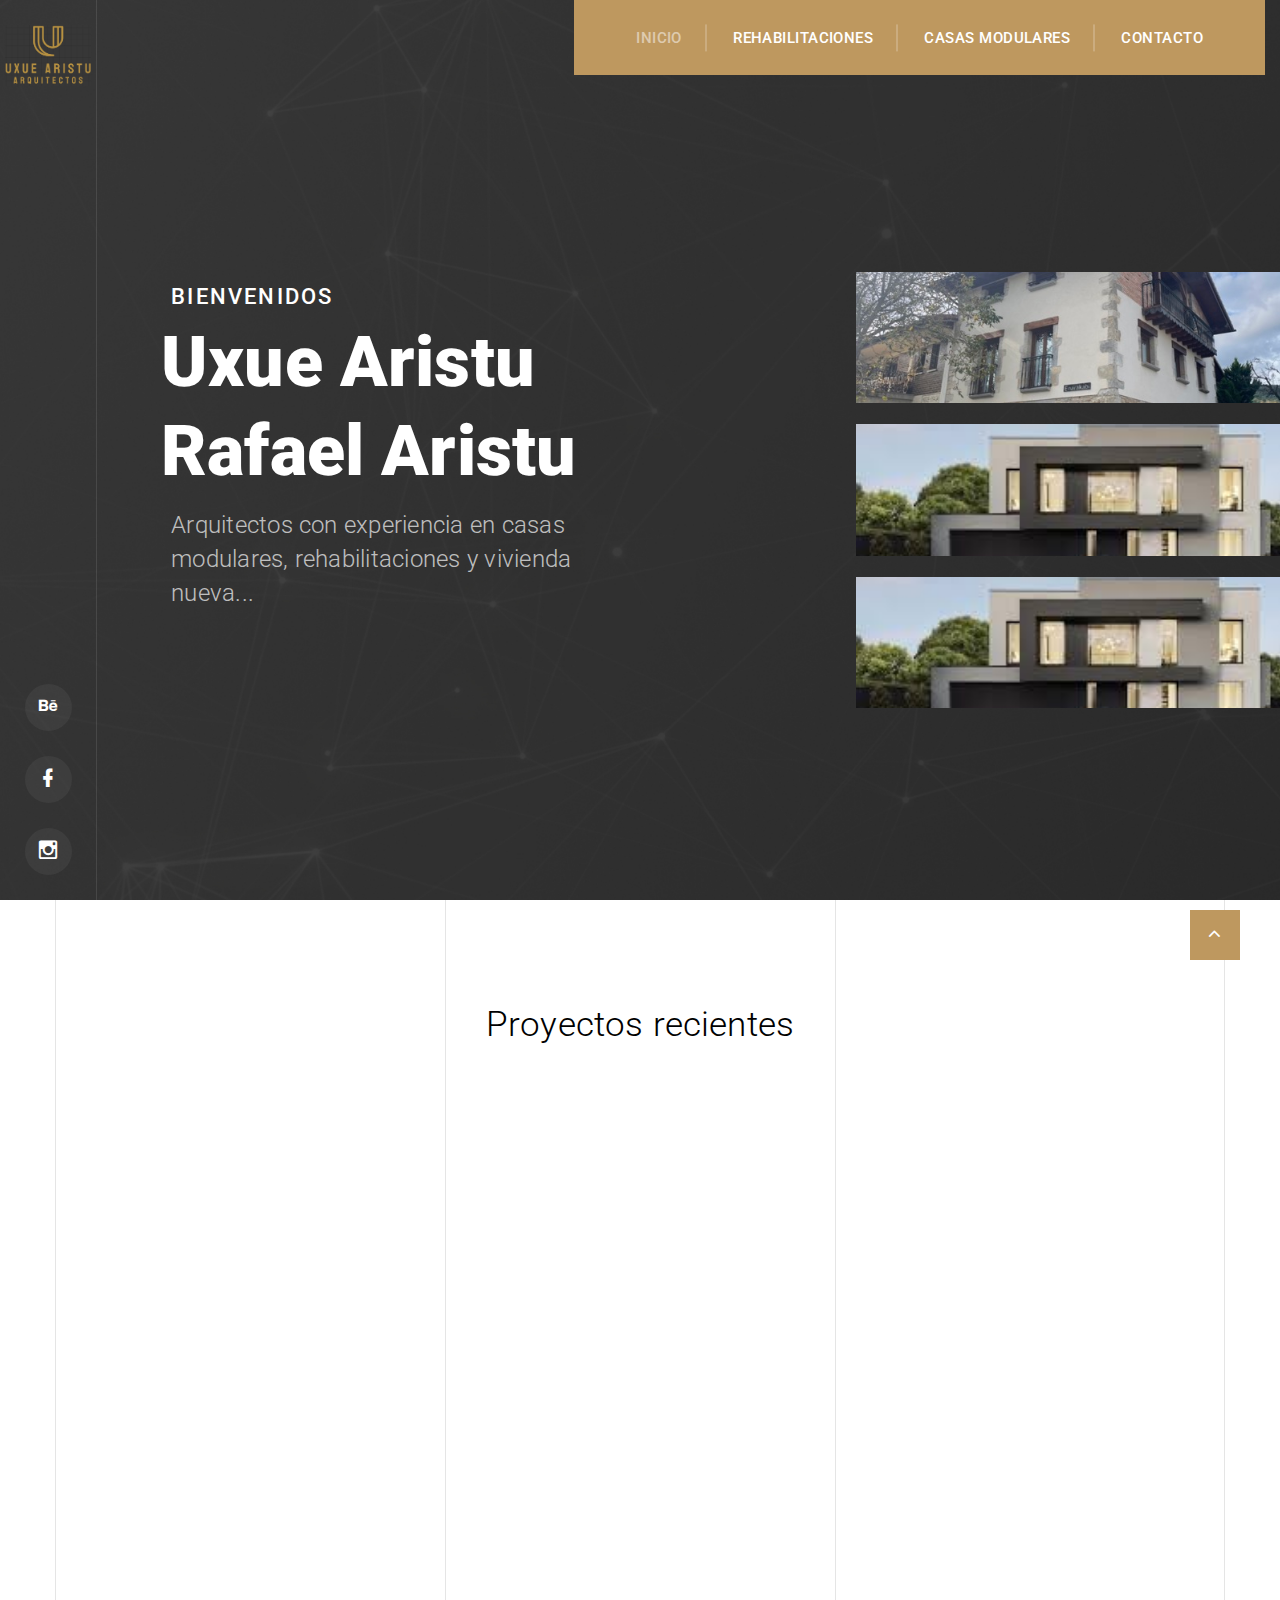
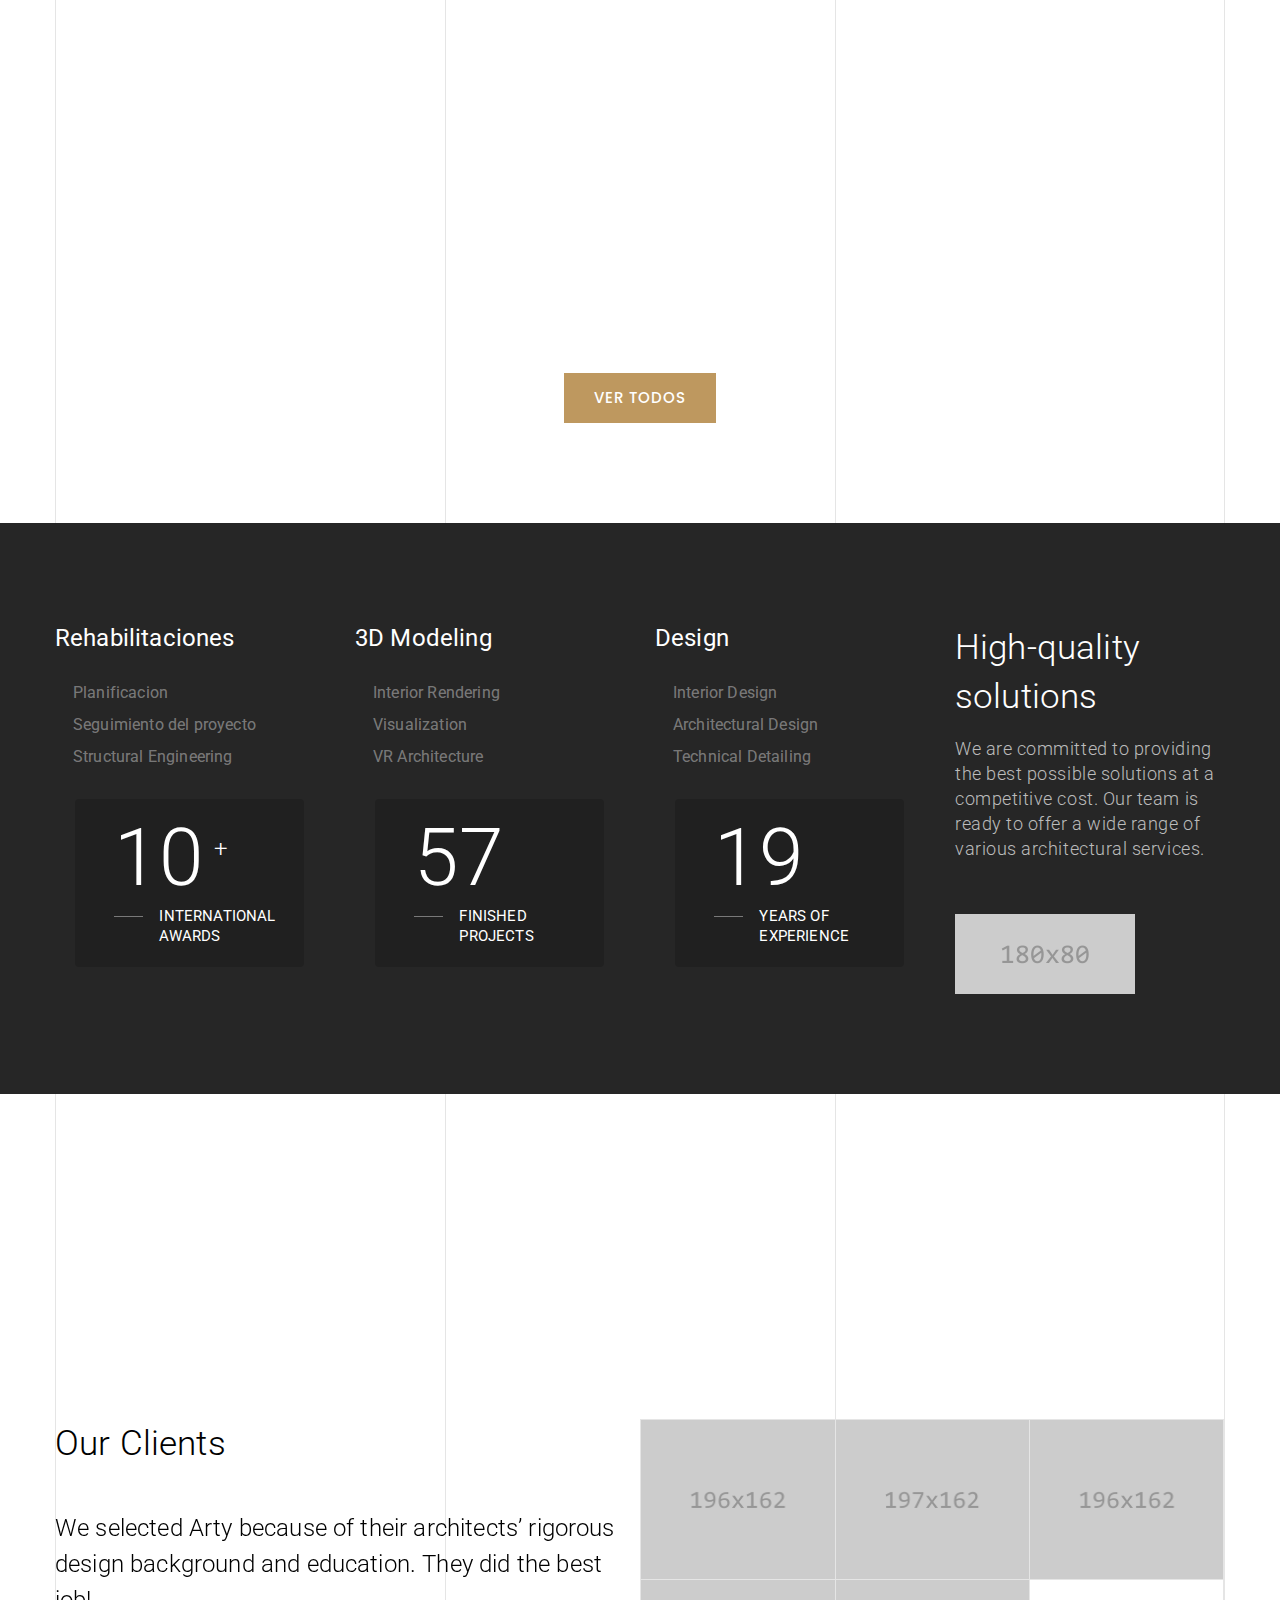
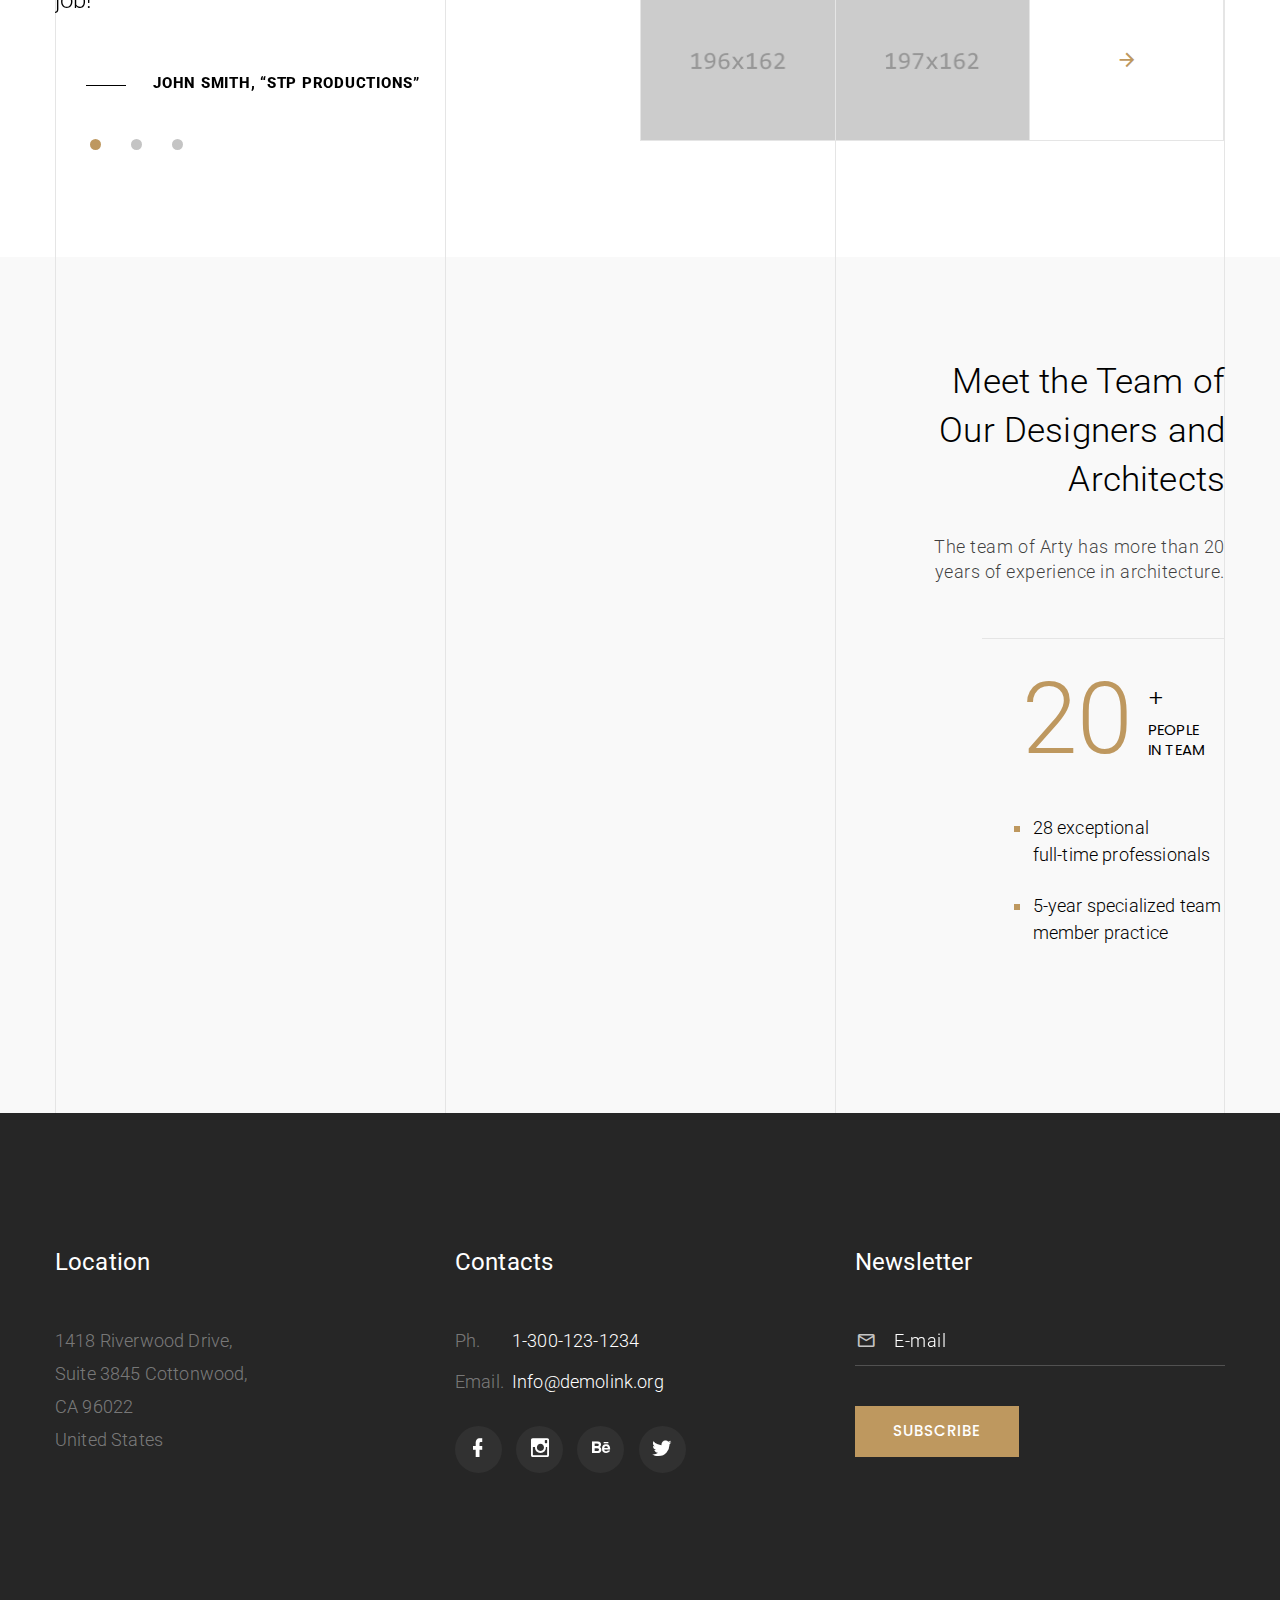
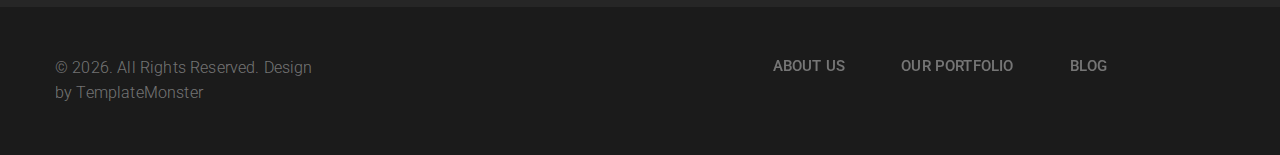
==== commit 55abbd57: "semana1" ====
--- a/index.html
+++ b/index.html
@@ -2,11 +2,11 @@
 <!-- Price box minimal--><!DOCTYPE html>
 <html class="wide wow-animation" lang="en">
   <head>
-    <title>Home</title>
+    <title>Inicio</title>
     <meta charset="utf-8">
     <meta name="viewport" content="width=device-width, height=device-height, initial-scale=1.0">
     <meta http-equiv="X-UA-Compatible" content="IE=edge">
-    <link rel="icon" href="images/favicon.ico" type="image/x-icon">
+    <link rel="icon" href="images/LogoBlanco.png" type="image/x-icon">
     <link rel="stylesheet" type="text/css" href="//fonts.googleapis.com/css?family=Poppins:300,400,500,600,700,900%7CRoboto:300,300i,400,400i,500,500i,700,700i,900,900i">
     <link rel="stylesheet" href="css/bootstrap.css">
     <link rel="stylesheet" href="css/fonts.css">
@@ -20,7 +20,7 @@
         <div class="cssload-container">
           <div class="cssload-speeding-wheel"></div>
         </div>
-        <p>Loading...</p>
+        <p>Cargando...</p>
       </div>
     </div>
     <div class="page">
@@ -44,20 +44,20 @@
                   <div class="rd-navbar-panel">
                     <!-- RD Navbar Toggle-->
                     <button class="rd-navbar-toggle" data-rd-navbar-toggle=".rd-navbar-nav-wrap"><span></span></button>
-                    <!-- RD Navbar Brand-->
-                    <div class="rd-navbar-brand"><a class="brand" href="index.html"><img class="brand-logo-dark" src="images/logo-default-465x134.png" alt="" width="232" height="67"/><img class="brand-logo-light" src="images/logo-inverse-86x104.png" alt="" width="86" height="104"/></a>
+                    <!-- Panralla simplificada-->
+                    <div class="rd-navbar-brand"><a class="brand" href="index.html"><img class="brand-logo-dark" src="images/LogoBlanco.png" alt="" width="10" height="6"/><img class="brand-logo-light" src="images/Logo1.png" alt="" width="86" height="104"/></a>
                     </div>
                   </div>
                   <div class="rd-navbar-nav-wrap">
                     <!-- RD Navbar Nav-->
                     <ul class="rd-navbar-nav">
-                      <li class="rd-nav-item active"><a class="rd-nav-link" href="index.html">Home</a>
+                      <li class="rd-nav-item active"><a class="rd-nav-link" href="index.html">Inicio</a>
                       </li>
-                      <li class="rd-nav-item"><a class="rd-nav-link" href="about-us.html">About</a>
+                      <li class="rd-nav-item"><a class="rd-nav-link" href="about-us.html">Rehabilitaciones</a>
                       </li>
-                      <li class="rd-nav-item"><a class="rd-nav-link" href="typography.html">Typography</a>
+                      <li class="rd-nav-item"><a class="rd-nav-link" href="typography.html">Casas modulares</a>
                       </li>
-                      <li class="rd-nav-item"><a class="rd-nav-link" href="contacts.html">Contacts</a>
+                      <li class="rd-nav-item"><a class="rd-nav-link" href="contacts.html">Contacto</a>
                       </li>
                     </ul>
                   </div>
@@ -66,9 +66,9 @@
             </nav>
           </div>
         </header>
-        <!-- Preview section-->
+        <!-- Preview section, Pantalla grande-->
         <section class="section context-dark section-jumbotron bg-cover" style="background: url(images/bg-image.jpg) #151515">
-          <div class="panel-left"><a class="brand" href="index.html"><img class="brand-logo-dark" src="images/logo-default-465x134.png" alt="" width="232" height="67"/><img class="brand-logo-light" src="images/logo-inverse-86x104.png" alt="" width="86" height="104"/></a>
+          <div class="panel-left"><a class="brand" href="index.html"><img class="brand-logo-dark" src="images/LogoBlanco.png" alt="" width="232" height="67"/><img class="brand-logo-light" src="images/Logo1.png" alt="" width="86" height="104"/></a>
             <ul class="list-md custom-list">
               <li><a class="icon icon-sm icon-gray-filled icon-circle mdi mdi-behance" href="#"></a></li>
               <li><a class="icon icon-sm icon-gray-filled icon-circle mdi mdi-facebook" href="#"></a></li>
@@ -92,8 +92,8 @@
             </div>
           </div>
           <ul class="project-list">
-            <li class="bg-image" style="background-image: url(images/CASA1.jpeg)"><a href="#">Rehabilitaciones</a></li>
-            <li class="bg-image" style="background-image: url(images/CASA1.jpeg)"><a href="#">Casas modulares</a></li>
+            <li class="bg-image" style="background-image: url(images/rehab1.jpeg)"><a href="about-us.html">Rehabilitaciones</a></li>
+            <li class="bg-image" style="background-image: url(images/CASA1.jpeg)"><a href="typography.html">Casas modulares</a></li>
             <li class="bg-image" style="background-image: url(images/CASA1.jpeg)"><a href="#">Vivienda nueva</a></li>
           </ul>
         </section>
@@ -111,10 +111,10 @@
           <h3 class="text-center">Proyectos recientes</h3>
           <div class="row row-custom-width row-30 row-xxl-100 row-flex">
             <div class="col-sm-6 col-lg-4 wow fadeInRight">
-              <div class="project-grid" style="background-image: url(images/projects-1-518x373.jpg);">
-                <div class="inner"><img src="images/bg-pattern-transparent.png" alt=""/>
-                  <h5 class="title text-capitalize font-weight-medium"><a href="#">Eastwood Hotel</a></h5>
-                  <p class="font-weight-regular exeption">We deliver reliable architectural solutions to our individual and corporate clients throughout the USA.</p><a class="button button-default" href="#">View</a>
+              <div class="project-grid" style="background-image: url(images/enara.jpeg);">
+                <div class="inner"><img src="images/enara.jpeg" alt=""/>
+                  <h5 class="title text-capitalize font-weight-medium"><a href="enarakabi.html">Casa Rural Enarakabi</a></h5>
+                  <p class="font-weight-regular exeption">Rehabilitacion de una casa antigua en Urrizelki para convertirla en una casa rural.</p><a class="button button-default" href="enarakabi.html">View</a>
                 </div>
               </div>
             </div>
@@ -159,7 +159,7 @@
               </div>
             </div>
           </div>
-          <div class="button-wrap-1 text-center"><a class="button button-default" href="#">View All Projects</a></div>
+          <div class="button-wrap-1 text-center"><a class="button button-default" href="#">Ver todos</a></div>
         </div>
       </section>
       <!-- Branding-->
--- a/css/style.css
+++ b/css/style.css
@@ -1,10131 +1,10131 @@
-@charset "UTF-8";+@charset "UTF-8";
 /*
 * Trunk version 2.0.1
-*/+*/
 /*
 * Contexts
-*/-.context-dark, .bg-gray-700, .bg-primary,-.context-dark h1,-.bg-gray-700 h1,-.bg-primary h1, .context-dark h2, .bg-gray-700 h2, .bg-primary h2, .context-dark h3, .bg-gray-700 h3, .bg-primary h3, .context-dark h4, .bg-gray-700 h4, .bg-primary h4, .context-dark h5, .bg-gray-700 h5, .bg-primary h5, .context-dark h6, .bg-gray-700 h6, .bg-primary h6, .context-dark [class^='heading-'], .bg-gray-700 [class^='heading-'], .bg-primary [class^='heading-'] {-	color: #ffffff;-}--.context-dark p, .bg-gray-700 p, .bg-primary p {-	color: rgba(255, 255, 255, 0.4);-}--a:focus,-button:focus {-	outline: none !important;-}--button::-moz-focus-inner {-	border: 0;-}--*:focus {-	outline: none;-}--blockquote {-	padding: 0;-	margin: 0;-}--input,-button,-select,-textarea {-	outline: none;-}--label {-	margin-bottom: 0;-}--p {-	margin: 0;-}--ul,-ol {-	list-style: none;-	padding: 0;-	margin: 0;-}--ul li,-ol li {-	display: block;-}--dl {-	margin: 0;-}--dt,-dd {-	line-height: inherit;-}--dt {-	font-weight: inherit;-}--dd {-	margin-bottom: 0;-}--cite {-	font-style: normal;-}--form {-	margin-bottom: 0;-}--blockquote {-	padding-left: 0;-	border-left: 0;-}--address {-	margin-top: 0;-	margin-bottom: 0;-}--figure {-	margin-bottom: 0;-}--html p a:hover {-	text-decoration: none;-}-+*/
+.context-dark, .bg-gray-700, .bg-primary,
+.context-dark h1,
+.bg-gray-700 h1,
+.bg-primary h1, .context-dark h2, .bg-gray-700 h2, .bg-primary h2, .context-dark h3, .bg-gray-700 h3, .bg-primary h3, .context-dark h4, .bg-gray-700 h4, .bg-primary h4, .context-dark h5, .bg-gray-700 h5, .bg-primary h5, .context-dark h6, .bg-gray-700 h6, .bg-primary h6, .context-dark [class^='heading-'], .bg-gray-700 [class^='heading-'], .bg-primary [class^='heading-'] {
+	color: #ffffff;
+}
+
+.context-dark p, .bg-gray-700 p, .bg-primary p {
+	color: rgba(255, 255, 255, 0.4);
+}
+
+a:focus,
+button:focus {
+	outline: none !important;
+}
+
+button::-moz-focus-inner {
+	border: 0;
+}
+
+*:focus {
+	outline: none;
+}
+
+blockquote {
+	padding: 0;
+	margin: 0;
+}
+
+input,
+button,
+select,
+textarea {
+	outline: none;
+}
+
+label {
+	margin-bottom: 0;
+}
+
+p {
+	margin: 0;
+}
+
+ul,
+ol {
+	list-style: none;
+	padding: 0;
+	margin: 0;
+}
+
+ul li,
+ol li {
+	display: block;
+}
+
+dl {
+	margin: 0;
+}
+
+dt,
+dd {
+	line-height: inherit;
+}
+
+dt {
+	font-weight: inherit;
+}
+
+dd {
+	margin-bottom: 0;
+}
+
+cite {
+	font-style: normal;
+}
+
+form {
+	margin-bottom: 0;
+}
+
+blockquote {
+	padding-left: 0;
+	border-left: 0;
+}
+
+address {
+	margin-top: 0;
+	margin-bottom: 0;
+}
+
+figure {
+	margin-bottom: 0;
+}
+
+html p a:hover {
+	text-decoration: none;
+}
+
 /*
 * Typography
-*/-body {-	font-family: "Roboto", sans-serif;-	font-size: 16px;-	line-height: 1.5625;-	font-weight: 300;-	letter-spacing: 0.01em;-	color: rgba(0, 0, 0, 0.75);-	background-color: #ffffff;-	-webkit-text-size-adjust: none;-	-webkit-font-smoothing: subpixel-antialiased;-}--h1, h2, h3, h4, h5, h6, [class^='heading-'] {-	margin-top: 0;-	margin-bottom: 0;-	font-weight: 700;-	color: #000000;-}--h1 a, h2 a, h3 a, h4 a, h5 a, h6 a, [class^='heading-'] a {-	color: inherit;-}--h1 a:hover, h2 a:hover, h3 a:hover, h4 a:hover, h5 a:hover, h6 a:hover, [class^='heading-'] a:hover {-	color: #be985f;-}--h1,-.heading-1 {-	font-size: 32px;-	line-height: 1.2;-	text-transform: uppercase;-}--@media (min-width: 1200px) {-	h1,-	.heading-1 {-		font-size: 100px;-		line-height: 1.11;-	}-}--h2,-.heading-2 {-	font-size: 28px;-	line-height: 1.3;-	text-transform: uppercase;-}--@media (min-width: 1200px) {-	h2,-	.heading-2 {-		font-size: 70px;-		line-height: 1.34286;-	}-}--h3,-.heading-3 {-	font-size: 24px;-	font-weight: 300;-	line-height: 1.4;-}--@media (min-width: 1200px) {-	h3,-	.heading-3 {-		font-size: 35px;-	}-}--@media (min-width: 1600px) {-	h3,-	.heading-3 {-		font-size: 45px;-		line-height: 1.13333;-	}-}--h4,-.heading-4 {-	font-size: 22px;-	font-weight: 400;-	line-height: 1.5;-	text-transform: uppercase;-}--@media (min-width: 1200px) {-	h4,-	.heading-4 {-		font-size: 36px;-		line-height: 1.36111;-	}-}--h5,-.heading-5 {-	font-size: 20px;-	font-weight: 400;-	line-height: 1.5;-}--@media (min-width: 1200px) {-	h5,-	.heading-5 {-		font-size: 24px;-		line-height: 1.33333;-	}-}--h6,-.heading-6 {-	font-size: 16px;-	font-weight: 600;-	line-height: 1.5;-	letter-spacing: 0.05em;-}--@media (min-width: 1200px) {-	h6,-	.heading-6 {-		font-size: 16px;-		line-height: 1.5;-	}-}--small,-.small {-	display: block;-	font-size: 12px;-	line-height: 1.5;-}--mark,-.mark {-	padding: 3px 5px;-	color: #ffffff;-	background: #be985f;-}--.big,-.big-text {-	font-size: 16px;-	line-height: 1.77778;-	letter-spacing: 0.03em;-}--@media (min-width: 1200px) {-	.big,-	.big-text {-		font-size: 18px;-		line-height: 25px;-	}-}--.big-2 {-	font-size: 18px;-	line-height: 28px;-	font-weight: 300;-	letter-spacing: 0.01em;-}--@media (min-width: 1200px) {-	.big-2 {-		font-size: 24px;-		line-height: 34px;-	}-}--.big-custom {-	color: rgba(0, 0, 0, 0.3);-}--.lead {-	font-size: 24px;-	line-height: 34px;-	font-weight: 300;-}--code {-	padding: 10px 5px;-	border-radius: 0.2rem;-	font-size: 90%;-	color: #1b1b1b;-	background: #f9f9f9;-}--p [data-toggle='tooltip'] {-	padding-left: .25em;-	padding-right: .25em;-	color: #c4c4c4;-}--p [style*='max-width'] {-	display: inline-block;-}--::selection {-	background: #be985f;-	color: #ffffff;-}--::-moz-selection {-	background: #be985f;-	color: #ffffff;-}--h3.custom-title {-	display: flex;-}--h3.custom-title:before {-	content: "";-	position: relative;-	top: 0.7em;-	display: block;-	width: 20px;-	margin-right: 10px;-	flex-shrink: 0;-	border-top: 1px solid;-	color: inherit;-}--@media (min-width: 1200px) {-	h3.custom-title:before {-		top: 0.6em;-		width: 71px;-		margin-right: 33px;-	}-	h3.custom-title-small:before {-		top: 0.7em;-		width: 37px;-		margin-right: 22px;-	}-}--h6.custom-title {-	display: flex;-	font-weight: 500;-	letter-spacing: 0.1em;-	text-transform: uppercase;-}--h6.custom-title:before {-	content: "";-	position: relative;-	top: 0.7em;-	width: 20px;-	display: block;-	margin-right: 10px;-	flex-shrink: 0;-	border-top: 1px solid;-	color: #c4c4c4;-}--@media (min-width: 1200px) {-	h6.custom-title:before {-		top: 0.8em;-		width: 120px;-		margin-right: 22px;-	}-}--.big-title-wrap {-	position: relative;-	text-align: center;-}--.big-title-wrap > * {-	letter-spacing: -0.02em;-}--.big-title {-	font-size: 130px;-	font-weight: 700;-	line-height: 1;-	color: rgba(0, 0, 0, 0.05);-}--.big-title-text {-	margin-top: 10px;-	font-weight: 400;-}--@media (min-width: 768px) {-	.big-title {-		font-size: 200px;-	}-	.big-title-text {-		position: absolute;-		top: 50%;-		width: 100%;-		margin-top: 0;-	}-}--.text-normal {-	text-transform: none;-}--.title-bold {-	font-weight: 900;-	color: #e5e5e5;-	letter-spacing: 0.3em;-}--* + .title-bold {-	margin-top: 30px;-}--@media (min-width: 1600px) {-	* + .title-bold {-		margin-top: 50px;-	}-}--.paragraph-custom {-	font-size: 13px;-	color: rgba(0, 0, 0, 0.75);-}--.banner img {-	width: 100%;-}--.banner-top {-	display: none;-}--@media (min-width: 1200px) {-	.banner-top {-		display: block;-	}-}-+*/
+body {
+	font-family: "Roboto", sans-serif;
+	font-size: 16px;
+	line-height: 1.5625;
+	font-weight: 300;
+	letter-spacing: 0.01em;
+	color: rgba(0, 0, 0, 0.75);
+	background-color: #ffffff;
+	-webkit-text-size-adjust: none;
+	-webkit-font-smoothing: subpixel-antialiased;
+}
+
+h1, h2, h3, h4, h5, h6, [class^='heading-'] {
+	margin-top: 0;
+	margin-bottom: 0;
+	font-weight: 700;
+	color: #000000;
+}
+
+h1 a, h2 a, h3 a, h4 a, h5 a, h6 a, [class^='heading-'] a {
+	color: inherit;
+}
+
+h1 a:hover, h2 a:hover, h3 a:hover, h4 a:hover, h5 a:hover, h6 a:hover, [class^='heading-'] a:hover {
+	color: #be985f;
+}
+
+h1,
+.heading-1 {
+	font-size: 32px;
+	line-height: 1.2;
+	text-transform: uppercase;
+}
+
+@media (min-width: 1200px) {
+	h1,
+	.heading-1 {
+		font-size: 100px;
+		line-height: 1.11;
+	}
+}
+
+h2,
+.heading-2 {
+	font-size: 28px;
+	line-height: 1.3;
+	text-transform: uppercase;
+}
+
+@media (min-width: 1200px) {
+	h2,
+	.heading-2 {
+		font-size: 70px;
+		line-height: 1.34286;
+	}
+}
+
+h3,
+.heading-3 {
+	font-size: 24px;
+	font-weight: 300;
+	line-height: 1.4;
+}
+
+@media (min-width: 1200px) {
+	h3,
+	.heading-3 {
+		font-size: 35px;
+	}
+}
+
+@media (min-width: 1600px) {
+	h3,
+	.heading-3 {
+		font-size: 45px;
+		line-height: 1.13333;
+	}
+}
+
+h4,
+.heading-4 {
+	font-size: 22px;
+	font-weight: 400;
+	line-height: 1.5;
+	text-transform: uppercase;
+}
+
+@media (min-width: 1200px) {
+	h4,
+	.heading-4 {
+		font-size: 36px;
+		line-height: 1.36111;
+	}
+}
+
+h5,
+.heading-5 {
+	font-size: 20px;
+	font-weight: 400;
+	line-height: 1.5;
+}
+
+@media (min-width: 1200px) {
+	h5,
+	.heading-5 {
+		font-size: 24px;
+		line-height: 1.33333;
+	}
+}
+
+h6,
+.heading-6 {
+	font-size: 16px;
+	font-weight: 600;
+	line-height: 1.5;
+	letter-spacing: 0.05em;
+}
+
+@media (min-width: 1200px) {
+	h6,
+	.heading-6 {
+		font-size: 16px;
+		line-height: 1.5;
+	}
+}
+
+small,
+.small {
+	display: block;
+	font-size: 12px;
+	line-height: 1.5;
+}
+
+mark,
+.mark {
+	padding: 3px 5px;
+	color: #ffffff;
+	background: #be985f;
+}
+
+.big,
+.big-text {
+	font-size: 16px;
+	line-height: 1.77778;
+	letter-spacing: 0.03em;
+}
+
+@media (min-width: 1200px) {
+	.big,
+	.big-text {
+		font-size: 18px;
+		line-height: 25px;
+	}
+}
+
+.big-2 {
+	font-size: 18px;
+	line-height: 28px;
+	font-weight: 300;
+	letter-spacing: 0.01em;
+}
+
+@media (min-width: 1200px) {
+	.big-2 {
+		font-size: 24px;
+		line-height: 34px;
+	}
+}
+
+.big-custom {
+	color: rgba(0, 0, 0, 0.3);
+}
+
+.lead {
+	font-size: 24px;
+	line-height: 34px;
+	font-weight: 300;
+}
+
+code {
+	padding: 10px 5px;
+	border-radius: 0.2rem;
+	font-size: 90%;
+	color: #1b1b1b;
+	background: #f9f9f9;
+}
+
+p [data-toggle='tooltip'] {
+	padding-left: .25em;
+	padding-right: .25em;
+	color: #c4c4c4;
+}
+
+p [style*='max-width'] {
+	display: inline-block;
+}
+
+::selection {
+	background: #be985f;
+	color: #ffffff;
+}
+
+::-moz-selection {
+	background: #be985f;
+	color: #ffffff;
+}
+
+h3.custom-title {
+	display: flex;
+}
+
+h3.custom-title:before {
+	content: "";
+	position: relative;
+	top: 0.7em;
+	display: block;
+	width: 20px;
+	margin-right: 10px;
+	flex-shrink: 0;
+	border-top: 1px solid;
+	color: inherit;
+}
+
+@media (min-width: 1200px) {
+	h3.custom-title:before {
+		top: 0.6em;
+		width: 71px;
+		margin-right: 33px;
+	}
+	h3.custom-title-small:before {
+		top: 0.7em;
+		width: 37px;
+		margin-right: 22px;
+	}
+}
+
+h6.custom-title {
+	display: flex;
+	font-weight: 500;
+	letter-spacing: 0.1em;
+	text-transform: uppercase;
+}
+
+h6.custom-title:before {
+	content: "";
+	position: relative;
+	top: 0.7em;
+	width: 20px;
+	display: block;
+	margin-right: 10px;
+	flex-shrink: 0;
+	border-top: 1px solid;
+	color: #c4c4c4;
+}
+
+@media (min-width: 1200px) {
+	h6.custom-title:before {
+		top: 0.8em;
+		width: 120px;
+		margin-right: 22px;
+	}
+}
+
+.big-title-wrap {
+	position: relative;
+	text-align: center;
+}
+
+.big-title-wrap > * {
+	letter-spacing: -0.02em;
+}
+
+.big-title {
+	font-size: 130px;
+	font-weight: 700;
+	line-height: 1;
+	color: rgba(0, 0, 0, 0.05);
+}
+
+.big-title-text {
+	margin-top: 10px;
+	font-weight: 400;
+}
+
+@media (min-width: 768px) {
+	.big-title {
+		font-size: 200px;
+	}
+	.big-title-text {
+		position: absolute;
+		top: 50%;
+		width: 100%;
+		margin-top: 0;
+	}
+}
+
+.text-normal {
+	text-transform: none;
+}
+
+.title-bold {
+	font-weight: 900;
+	color: #e5e5e5;
+	letter-spacing: 0.3em;
+}
+
+* + .title-bold {
+	margin-top: 30px;
+}
+
+@media (min-width: 1600px) {
+	* + .title-bold {
+		margin-top: 50px;
+	}
+}
+
+.paragraph-custom {
+	font-size: 13px;
+	color: rgba(0, 0, 0, 0.75);
+}
+
+.banner img {
+	width: 100%;
+}
+
+.banner-top {
+	display: none;
+}
+
+@media (min-width: 1200px) {
+	.banner-top {
+		display: block;
+	}
+}
+
 /*
 * Brand
-*/-.brand {-	display: inline-block;-}--.brand .brand-logo-light {-	display: none;-}--.brand .brand-logo-dark {-	display: block;-}-+*/
+.brand {
+	display: inline-block;
+}
+
+.brand .brand-logo-light {
+	display: none;
+}
+
+.brand .brand-logo-dark {
+	display: block;
+}
+
 /*
 * Links
-*/-a {-	transition: all 0.3s ease-in-out;-}--a, a:focus, a:active, a:hover {-	text-decoration: none;-}--a, a:focus, a:active {-	color: #be985f;-}--a:hover {-	color: rgba(0, 0, 0, 0.75);-}--a[href*='tel'], a[href*='mailto'] {-	white-space: nowrap;-}--.link-hover {-	color: rgba(0, 0, 0, 0.75);-}--.link-press {-	color: rgba(0, 0, 0, 0.75);-}--.link-default {-	color: inherit;-}--.link-default:hover {-	color: #be985f;-}--.link-default-2 {-	color: #000000;-}--.link-default-2:hover {-	color: #be985f;-}--.link-black {-	color: #000000;-}--.link-black:hover {-	color: #be985f;-}--.link-gray-300 {-	color: #c4c4c4;-}--.link-gray-300:hover {-	color: #be985f;-}--.privacy-link {-	display: inline-block;-}--* + .privacy-link {-	margin-top: 40px;-}-+*/
+a {
+	transition: all 0.3s ease-in-out;
+}
+
+a, a:focus, a:active, a:hover {
+	text-decoration: none;
+}
+
+a, a:focus, a:active {
+	color: #be985f;
+}
+
+a:hover {
+	color: rgba(0, 0, 0, 0.75);
+}
+
+a[href*='tel'], a[href*='mailto'] {
+	white-space: nowrap;
+}
+
+.link-hover {
+	color: rgba(0, 0, 0, 0.75);
+}
+
+.link-press {
+	color: rgba(0, 0, 0, 0.75);
+}
+
+.link-default {
+	color: inherit;
+}
+
+.link-default:hover {
+	color: #be985f;
+}
+
+.link-default-2 {
+	color: #000000;
+}
+
+.link-default-2:hover {
+	color: #be985f;
+}
+
+.link-black {
+	color: #000000;
+}
+
+.link-black:hover {
+	color: #be985f;
+}
+
+.link-gray-300 {
+	color: #c4c4c4;
+}
+
+.link-gray-300:hover {
+	color: #be985f;
+}
+
+.privacy-link {
+	display: inline-block;
+}
+
+* + .privacy-link {
+	margin-top: 40px;
+}
+
 /*
 * Blocks
-*/-.block-sm, .block-lg {-	margin-left: auto;-	margin-right: auto;-}--.block-sm {-	max-width: 560px;-}--.block-lg {-	max-width: 768px;-}--.block-1-custom {-	max-width: 300px;-	color: #000000;-}--@media (min-width: 576px) {-	.block-1-custom {-		margin-left: auto;-		margin-right: auto;-	}-}--.block-2-custom {-	max-width: 210px;-}--@media (min-width: 576px) {-	.block-2-custom {-		margin-left: auto;-		margin-right: auto;-	}-}-+*/
+.block-sm, .block-lg {
+	margin-left: auto;
+	margin-right: auto;
+}
+
+.block-sm {
+	max-width: 560px;
+}
+
+.block-lg {
+	max-width: 768px;
+}
+
+.block-1-custom {
+	max-width: 300px;
+	color: #000000;
+}
+
+@media (min-width: 576px) {
+	.block-1-custom {
+		margin-left: auto;
+		margin-right: auto;
+	}
+}
+
+.block-2-custom {
+	max-width: 210px;
+}
+
+@media (min-width: 576px) {
+	.block-2-custom {
+		margin-left: auto;
+		margin-right: auto;
+	}
+}
+
 /*
 * Blurb
-*/-.blurb-minimal {-	text-align: center;-}--.blurb-minimal-icon {-	display: inline-block;-	color: #be985f;-	font-size: 90px;-	line-height: 0.9;-}--.blurb-minimal-title {-	font-weight: 400;-}--.blurb-minimal-exeption {-	font-weight: 400;-	line-height: 1.53;-	color: rgba(0, 0, 0, 0.5);-}--* + .blurb-minimal-exeption {-	margin-top: 12px;-}--@media (min-width: 992px) {-	.blurb-minimal {-		text-align: left;-	}-}--@media (min-width: 1200px) {-	* + .blurb-minimal-exeption {-		margin-top: 19px;-	}-}--.blurb-hover {-	padding: 26px 24px;-	box-shadow: 0 0 40px rgba(0, 0, 0, 0.3);-}--.blurb-hover-header {-	display: flex;-	justify-content: space-between;-	align-items: flex-start;-}--.blurb-hover-icon {-	color: #be985f;-	font-size: 50px;-	line-height: 1.1;-}--.blurb-hover-secondary .blurb-hover-icon {-	color: #ffeb38;-}--.blurb-hover-gray .blurb-hover-icon {-	color: rgba(255, 255, 255, 0.1);-}--.blurb-hover-counter {-	color: rgba(255, 255, 255, 0.2);-}--.blurb-hover-exeption {-	color: rgba(255, 255, 255, 0.4);-}--.blurb-hover-title {-	font-weight: 400;-}--* + .blurb-hover-title {-	margin-top: 13px;-}--* + .blurb-hover-exeption {-	margin-top: 18px;-}--@media (min-width: 992px) {-	.blurb-hover {-		transition: .3s;-		box-shadow: 0 0 40px rgba(0, 0, 0, 0);-	}-	.blurb-hover:hover {-		box-shadow: 0 0 40px rgba(0, 0, 0, 0.3);-	}-}--.blurb-boxed {-	padding: 20px 15px;-	box-shadow: 0 0 0 1px #c4c4c4;-	transition: .3s;-}--.blurb-boxed:hover {-	box-shadow: 0 0 50px rgba(0, 0, 0, 0.15);-}--.blurb-boxed-header {-	display: flex;-	justify-content: space-between;-	align-items: flex-start;-}--.blurb-boxed-icon {-	color: #c4c4c4;-	font-size: 34px;-	line-height: 1.1;-}--.blurb-boxed-title {-	font-weight: 400;-}--.blurb-boxed-list a {-	color: rgba(0, 0, 0, 0.75);-	font-weight: 400;-}--.blurb-boxed-list a:hover {-	color: #be985f;-	text-decoration: underline;-}--.blurb-boxed-list li + li {-	margin-top: 6px;-}--* + .blurb-boxed-list {-	margin-top: 4px;-}--@media (min-width: 992px) {-	.blurb-boxed {-		padding: 30px 30px;-	}-}--@media (min-width: 1200px) {-	.blurb-boxed-icon {-		font-size: 47px;-	}-}--@media (min-width: 1600px) {-	.blurb-boxed {-		padding: 48px 62px;-	}-}-+*/
+.blurb-minimal {
+	text-align: center;
+}
+
+.blurb-minimal-icon {
+	display: inline-block;
+	color: #be985f;
+	font-size: 90px;
+	line-height: 0.9;
+}
+
+.blurb-minimal-title {
+	font-weight: 400;
+}
+
+.blurb-minimal-exeption {
+	font-weight: 400;
+	line-height: 1.53;
+	color: rgba(0, 0, 0, 0.5);
+}
+
+* + .blurb-minimal-exeption {
+	margin-top: 12px;
+}
+
+@media (min-width: 992px) {
+	.blurb-minimal {
+		text-align: left;
+	}
+}
+
+@media (min-width: 1200px) {
+	* + .blurb-minimal-exeption {
+		margin-top: 19px;
+	}
+}
+
+.blurb-hover {
+	padding: 26px 24px;
+	box-shadow: 0 0 40px rgba(0, 0, 0, 0.3);
+}
+
+.blurb-hover-header {
+	display: flex;
+	justify-content: space-between;
+	align-items: flex-start;
+}
+
+.blurb-hover-icon {
+	color: #be985f;
+	font-size: 50px;
+	line-height: 1.1;
+}
+
+.blurb-hover-secondary .blurb-hover-icon {
+	color: #ffeb38;
+}
+
+.blurb-hover-gray .blurb-hover-icon {
+	color: rgba(255, 255, 255, 0.1);
+}
+
+.blurb-hover-counter {
+	color: rgba(255, 255, 255, 0.2);
+}
+
+.blurb-hover-exeption {
+	color: rgba(255, 255, 255, 0.4);
+}
+
+.blurb-hover-title {
+	font-weight: 400;
+}
+
+* + .blurb-hover-title {
+	margin-top: 13px;
+}
+
+* + .blurb-hover-exeption {
+	margin-top: 18px;
+}
+
+@media (min-width: 992px) {
+	.blurb-hover {
+		transition: .3s;
+		box-shadow: 0 0 40px rgba(0, 0, 0, 0);
+	}
+	.blurb-hover:hover {
+		box-shadow: 0 0 40px rgba(0, 0, 0, 0.3);
+	}
+}
+
+.blurb-boxed {
+	padding: 20px 15px;
+	box-shadow: 0 0 0 1px #c4c4c4;
+	transition: .3s;
+}
+
+.blurb-boxed:hover {
+	box-shadow: 0 0 50px rgba(0, 0, 0, 0.15);
+}
+
+.blurb-boxed-header {
+	display: flex;
+	justify-content: space-between;
+	align-items: flex-start;
+}
+
+.blurb-boxed-icon {
+	color: #c4c4c4;
+	font-size: 34px;
+	line-height: 1.1;
+}
+
+.blurb-boxed-title {
+	font-weight: 400;
+}
+
+.blurb-boxed-list a {
+	color: rgba(0, 0, 0, 0.75);
+	font-weight: 400;
+}
+
+.blurb-boxed-list a:hover {
+	color: #be985f;
+	text-decoration: underline;
+}
+
+.blurb-boxed-list li + li {
+	margin-top: 6px;
+}
+
+* + .blurb-boxed-list {
+	margin-top: 4px;
+}
+
+@media (min-width: 992px) {
+	.blurb-boxed {
+		padding: 30px 30px;
+	}
+}
+
+@media (min-width: 1200px) {
+	.blurb-boxed-icon {
+		font-size: 47px;
+	}
+}
+
+@media (min-width: 1600px) {
+	.blurb-boxed {
+		padding: 48px 62px;
+	}
+}
+
 /*
 * Boxes
-*/-.box-minimal {-	text-align: center;-}--.box-minimal .box-minimal-icon {-	font-size: 50px;-	line-height: 50px;-	color: #be985f;-}--.box-minimal-divider {-	width: 36px;-	height: 4px;-	margin-left: auto;-	margin-right: auto;-	background: #be985f;-}--.box-minimal-text {-	width: 100%;-	max-width: 320px;-	margin-left: auto;-	margin-right: auto;-}--* + .box-minimal {-	margin-top: 30px;-}--* + .box-minimal-title {-	margin-top: 10px;-}--* + .box-minimal-divider {-	margin-top: 20px;-}--* + .box-minimal-text {-	margin-top: 15px;-}--.context-dark .box-minimal p, .bg-gray-700 .box-minimal p, .bg-primary .box-minimal p {-	color: rgba(0, 0, 0, 0.75);-}--.box-counter {-	max-width: 229px;-	padding: 11px 39px 19px;-	text-align: left;-	background: #f9f9f9;-	box-shadow: 0 4px 4px rgba(0, 0, 0, 0.25);-	border-radius: 4px;-}--.box-counter .box-counter-title {-	position: relative;-	display: inline-block;-	padding-left: 45px;-	font-size: 15px;-	font-weight: 400;-	line-height: 1.33;-	letter-spacing: .01em;-	text-transform: uppercase;-}--.box-counter .box-counter-title:before {-	content: "";-	position: absolute;-	left: 0;-	top: 9px;-	width: 29px;-	height: 1px;-	background: #c4c4c4;-}--.box-counter .box-counter-main {-	display: flex;-	flex-direction: row;-	font-size: 65px;-	font-weight: 300;-	line-height: 1.2;-	letter-spacing: .01em;-}--.box-counter .box-counter-main > * {-	font: inherit;-}--.box-counter .box-counter-main .small {-	font-size: 28px;-}--.box-counter .box-counter-main .small_top {-	position: relative;-	top: .3em;-	padding-left: 5px;-}--.box-counter .box-counter-main .icon {-	margin-top: .4em;-	padding-left: 5px;-	font-size: 36px;-	line-height: 1;-	color: #be985f;-}--.box-counter * + .box-counter-title {-	margin-top: 1px;-}--.box-counter * + .box-counter-main {-	margin-top: 20px;-}--.box-counter-1 {-	padding: 0 39px;-	background: transparent;-	box-shadow: none;-}--@media (min-width: 1200px) {-	.box-counter .box-counter-main {-		font-size: 80px;-	}-	.box-counter .box-counter-main .small {-		font-size: 24px;-	}-	.box-counter .box-counter-main .small_top {-		top: 1em;-		padding-left: 10px;-	}-	.box-counter .box-counter-main .icon {-		margin-top: .5em;-		padding-left: 9px;-	}-	.box-counter * + .box-counter-main {-		margin-top: 30px;-	}-	.box-counter-1 .box-counter-main {-		font-size: 65px;-	}-	.box-counter-2 {-		max-width: 249px;-		padding: 21px 29px 19px 49px;-	}-}--.text-center .box-counter {-	margin-left: auto;-	margin-right: auto;-}--* + .box-counter {-	margin-top: 30px;-}--@media (min-width: 1200px) {-	* + .box-counter {-		margin-top: 85px;-	}-}--.context-dark .box-counter, .bg-gray-700 .box-counter, .bg-primary .box-counter {-	background: rgba(0, 0, 0, 0.15);-	box-shadow: none;-}--.context-dark .box-counter-1, .bg-gray-700 .box-counter-1, .bg-primary .box-counter-1 {-	background: transparent;-}--.context-dark .box-counter-1 .box-counter-main .icon, .bg-gray-700 .box-counter-1 .box-counter-main .icon, .bg-primary .box-counter-1 .box-counter-main .icon {-	color: #ffeb38;-}--.context-dark .box-counter-title:before, .bg-gray-700 .box-counter-title:before, .bg-primary .box-counter-title:before {-	background: rgba(255, 255, 255, 0.4);-}--.box-lined {-	display: flex;-}--.box-lined:before {-	content: "";-	position: relative;-	top: 0.8em;-	width: 15px;-	margin-right: 15px;-	flex-shrink: 0;-	border-top: 1px solid;-	color: inherit;-}--.box-lined-title {-	font-weight: 400;-	letter-spacing: -0.03em;-	color: #c4c4c4;-}--.box-lined-list > li + li {-	margin-top: 11px;-}--* + .box-lined-list {-	margin-top: 19px;-}--.box-lined * + .list-inline {-	margin-top: 26px;-}--@media (min-width: 1200px) {-	.box-lined:before {-		width: 45px;-		margin-right: 30px;-	}-}--.box-list > li {-	padding: 20px 30px;-	border: 1px solid #c4c4c4;-}--.box-list > li + li {-	border-top: 0;-}--.box-list .title {-	text-transform: uppercase;-	font-weight: 500;-	letter-spacing: 0.05em;-}--.box-list * + p {-	margin-top: 8px;-}--@media (min-width: 1200px) {-	.box-list > li {-		padding: 31px 54px 36px;-	}-}--.box-image img {-	display: block;-	width: 100%;-}--.box-custom {-	display: flex;-	flex-direction: column;-	justify-content: space-between;-	border: 1px solid #c4c4c4;-	text-align: center;-}--.box-custom .title {-	font-size: 15px;-	font-family: "Poppins", -apple-system, BlinkMacSystemFont, "Segoe UI", Roboto, "Helvetica Neue", Arial, sans-serif;-	color: #000000;-	font-weight: 400;-	letter-spacing: 0.03em;-	text-transform: uppercase;-}--.box-custom .inner-left {-	padding: 20px 15px;-}--.box-custom * + .list-inline {-	margin-top: 22px;-}--.box-custom .inner-right {-	display: flex;-	align-items: center;-	justify-content: center;-	padding: 15px 52px;-	background: #f9f9f9;-	border-top: 1px solid #c4c4c4;-}--.box-custom .inner-right:hover {-	background: #be985f;-	color: #ffffff;-}--@media (min-width: 768px) {-	.box-custom {-		flex-direction: row;-		text-align: left;-	}-	.box-custom .inner-left {-		padding: 45px 49px;-	}-	.box-custom .inner-right {-		border-top: 0;-		border-left: 1px solid #c4c4c4;-	}-}--.box-team {-	position: relative;-	max-width: 390px;-	margin-left: auto;-	margin-right: auto;-	overflow: hidden;-}--.box-team img {-	display: block;-	width: 100%;-}--.box-team .title {-	font-weight: 500;-}--.box-team .meta {-	position: absolute;-	left: 26px;-	bottom: 25px;-	max-width: 80%;-	padding: 6px 19px 4px;-	text-align: right;-	background-color: #ffffff;-}--.box-team .position {-	font-size: 16px;-	font-weight: 400;-	color: rgba(0, 0, 0, 0.75);-}--.box-team * + p {-	margin-top: 2px;-}--.desktop .box-team .meta {-	left: -20%;-	opacity: 0;-	transition: .3s;-}--.desktop .box-team:hover .meta {-	left: 26px;-	opacity: 1;-}--.box-team-right .meta {-	left: auto;-	right: 17px;-	bottom: 19px;-}--.desktop .box-team-right .meta {-	left: auto;-	right: -20%;-}--.desktop .box-team-right:hover .meta {-	left: auto;-	right: 17px;-}--.price-box-minimal .text {-	font-size: 15px;-	font-weight: 400;-	text-transform: uppercase;-	color: #be985f;-}--.price-box-minimal .price {-	font-weight: 400;-}--.price-box-minimal * + .price {-	margin-top: 3px;-}--.box-counter-custom {-	text-align: center;-	padding: 30px 15px;-}--.box-counter-custom .counter {-	font-size: 180px;-	font-weight: 900;-	line-height: 0.8;-	background-size: cover;-	background-position: center center;-	-webkit-background-clip: text;-	-webkit-text-fill-color: transparent;-	color: #1b1b1b;-}--.box-counter-custom .title {-	text-transform: uppercase;-	font-weight: 400;-	color: #000000;-}--.box-counter-custom * + .title {-	margin-top: 7px;-}--@media (min-width: 768px) {-	.box-counter-custom .counter {-		font-size: 210px;-	}-}--@media (min-width: 1200px) {-	.box-counter-custom {-		padding: 38px 15px;-	}-	.box-counter-custom .counter {-		font-size: 290px;-		line-height: 0.8;-	}-}--.ie-11 .box-counter-custom .counter,-.ie-10 .box-counter-custom .counter {-	background-image: none !important;-}--.page .box-wrapper-1 {-	color: #000000;-	background-color: #f9f9f9;-	padding: 30px 25px;-}--.page .box-wrapper-1 * + p {-	margin-top: 15px;-}--.page .box-wrapper-1 p + p {-	margin-top: 16px;-}--.page .box-wrapper-1 * + .img-wrap-1 {-	margin-top: 20px;-}--@media (min-width: 1200px) {-	.page .box-wrapper-1 {-		padding: 49px 53px;-	}-	.page .box-wrapper-1 * + p {-		margin-top: 33px;-	}-	.page .box-wrapper-1 p + p {-		margin-top: 34px;-	}-	.page .box-wrapper-1 * + .img-wrap-1 {-		margin-top: 62px;-	}-}--.box-border-wrap {-	border: 1px solid #e5e5e5;-	overflow: hidden;-	margin-right: 1px;-}--.box-border-wrap .box-border-wrap {-	width: 100%;-	border: none;-}--.box-border-wrap .row {-	width: 100%;-	margin: -1px 0 -1px -1px;-}--.box-border-wrap .row > .box-border {-	min-height: 120px;-	display: flex;-	justify-content: center;-	align-items: center;-	border-left: 1px solid #e5e5e5;-	border-bottom: 1px solid #e5e5e5;-	transition: .3s;-	padding: 0;-}--.box-border-wrap .row > .box-border-no-flex {-	display: block;-}--.box-border-wrap .row > a:hover {-	background: #f9f9f9;-}--.box-border-wrap > .row {-	width: calc(100% + 2px);-}--@media (min-width: 992px) {-	.box-border-wrap-left {-		margin-left: -15px;-	}-}--@media (min-width: 1600px) {-	.box-border-wrap .row > .box-border {-		min-height: 160px;-	}-}--.box-border-wrap-1 {-	border: 1px solid #e5e5e5;-	overflow: hidden;-	margin-right: 1px;-}--.box-border-wrap-1 > .row {-	width: calc(100% + 2px);-}--.box-border-wrap-1 .row {-	margin: -1px 0 -1px -1px;-}--.box-border-wrap-1 .row > .box-border {-	position: relative;-	padding: 43px 15px;-	display: flex;-	flex-direction: column;-	justify-content: center;-	align-items: center;-	border-left: 1px solid #e5e5e5;-	border-bottom: 1px solid #e5e5e5;-	color: #c4c4c4;-	text-transform: uppercase;-	transition: .3s;-}--.box-border-wrap-1 .row > .box-border:nth-child(odd) {-	background: #f9f9f9;-}--.box-border-wrap-1 .row > .box-border:hover {-	background: #e5e5e5;-}--.box-border-wrap-1 .title {-	position: absolute;-	top: 10px;-	right: 20px;-}--@media (min-width: 1200px) {-	.box-border-wrap-1 .title {-		top: 20px;-	}-}--* + .box-border-wrap-1 {-	margin-top: 30px;-}--@media (min-width: 1200px) {-	* + .box-border-wrap-1 {-		margin-top: 64px;-	}-}--.box-grid-wrap {-	border: 1px solid #e5e5e5;-	overflow: hidden;-}--.box-grid-wrap .row {-	width: 100%;-}--.box-grid-wrap .row > [class*="col"] {-	position: relative;-	min-height: 160px;-}--.box-grid-wrap .row > [class*="col"]:before, .box-grid-wrap .row > [class*="col"]:after {-	content: '';-	position: absolute;-	left: 0;-}--.box-grid-wrap .row > [class*="col"]:before {-	top: 0;-	height: 100%;-	border-left: 1px solid #e5e5e5;-}--.box-grid-wrap .row > [class*="col"]:after {-	top: 0;-	width: 100%;-	border-top: 1px solid #e5e5e5;-}--.box-grid-wrap .row > .box-border {-	display: flex;-	justify-content: center;-	align-items: center;-	transition: .3s;-}--.box-grid-wrap .row > .box-border:hover {-	background: #f9f9f9;-}--.box-grid-wrap .row > .box-border-1 {-	color: #c4c4c4;-}--.box-grid-wrap .row > .box-border-1:hover {-	color: #be985f;-	background: transparent;-}--.box-grid-wrap > .row {-	margin-left: -1px;-	margin-top: -1px;-	width: calc(100% + 2px);-}--@media (min-width: 992px) {-	.box-grid-wrap .row > .box-border-1 {-		min-height: 210px;-	}-}-+*/
+.box-minimal {
+	text-align: center;
+}
+
+.box-minimal .box-minimal-icon {
+	font-size: 50px;
+	line-height: 50px;
+	color: #be985f;
+}
+
+.box-minimal-divider {
+	width: 36px;
+	height: 4px;
+	margin-left: auto;
+	margin-right: auto;
+	background: #be985f;
+}
+
+.box-minimal-text {
+	width: 100%;
+	max-width: 320px;
+	margin-left: auto;
+	margin-right: auto;
+}
+
+* + .box-minimal {
+	margin-top: 30px;
+}
+
+* + .box-minimal-title {
+	margin-top: 10px;
+}
+
+* + .box-minimal-divider {
+	margin-top: 20px;
+}
+
+* + .box-minimal-text {
+	margin-top: 15px;
+}
+
+.context-dark .box-minimal p, .bg-gray-700 .box-minimal p, .bg-primary .box-minimal p {
+	color: rgba(0, 0, 0, 0.75);
+}
+
+.box-counter {
+	max-width: 229px;
+	padding: 11px 39px 19px;
+	text-align: left;
+	background: #f9f9f9;
+	box-shadow: 0 4px 4px rgba(0, 0, 0, 0.25);
+	border-radius: 4px;
+}
+
+.box-counter .box-counter-title {
+	position: relative;
+	display: inline-block;
+	padding-left: 45px;
+	font-size: 15px;
+	font-weight: 400;
+	line-height: 1.33;
+	letter-spacing: .01em;
+	text-transform: uppercase;
+}
+
+.box-counter .box-counter-title:before {
+	content: "";
+	position: absolute;
+	left: 0;
+	top: 9px;
+	width: 29px;
+	height: 1px;
+	background: #c4c4c4;
+}
+
+.box-counter .box-counter-main {
+	display: flex;
+	flex-direction: row;
+	font-size: 65px;
+	font-weight: 300;
+	line-height: 1.2;
+	letter-spacing: .01em;
+}
+
+.box-counter .box-counter-main > * {
+	font: inherit;
+}
+
+.box-counter .box-counter-main .small {
+	font-size: 28px;
+}
+
+.box-counter .box-counter-main .small_top {
+	position: relative;
+	top: .3em;
+	padding-left: 5px;
+}
+
+.box-counter .box-counter-main .icon {
+	margin-top: .4em;
+	padding-left: 5px;
+	font-size: 36px;
+	line-height: 1;
+	color: #be985f;
+}
+
+.box-counter * + .box-counter-title {
+	margin-top: 1px;
+}
+
+.box-counter * + .box-counter-main {
+	margin-top: 20px;
+}
+
+.box-counter-1 {
+	padding: 0 39px;
+	background: transparent;
+	box-shadow: none;
+}
+
+@media (min-width: 1200px) {
+	.box-counter .box-counter-main {
+		font-size: 80px;
+	}
+	.box-counter .box-counter-main .small {
+		font-size: 24px;
+	}
+	.box-counter .box-counter-main .small_top {
+		top: 1em;
+		padding-left: 10px;
+	}
+	.box-counter .box-counter-main .icon {
+		margin-top: .5em;
+		padding-left: 9px;
+	}
+	.box-counter * + .box-counter-main {
+		margin-top: 30px;
+	}
+	.box-counter-1 .box-counter-main {
+		font-size: 65px;
+	}
+	.box-counter-2 {
+		max-width: 249px;
+		padding: 21px 29px 19px 49px;
+	}
+}
+
+.text-center .box-counter {
+	margin-left: auto;
+	margin-right: auto;
+}
+
+* + .box-counter {
+	margin-top: 30px;
+}
+
+@media (min-width: 1200px) {
+	* + .box-counter {
+		margin-top: 85px;
+	}
+}
+
+.context-dark .box-counter, .bg-gray-700 .box-counter, .bg-primary .box-counter {
+	background: rgba(0, 0, 0, 0.15);
+	box-shadow: none;
+}
+
+.context-dark .box-counter-1, .bg-gray-700 .box-counter-1, .bg-primary .box-counter-1 {
+	background: transparent;
+}
+
+.context-dark .box-counter-1 .box-counter-main .icon, .bg-gray-700 .box-counter-1 .box-counter-main .icon, .bg-primary .box-counter-1 .box-counter-main .icon {
+	color: #ffeb38;
+}
+
+.context-dark .box-counter-title:before, .bg-gray-700 .box-counter-title:before, .bg-primary .box-counter-title:before {
+	background: rgba(255, 255, 255, 0.4);
+}
+
+.box-lined {
+	display: flex;
+}
+
+.box-lined:before {
+	content: "";
+	position: relative;
+	top: 0.8em;
+	width: 15px;
+	margin-right: 15px;
+	flex-shrink: 0;
+	border-top: 1px solid;
+	color: inherit;
+}
+
+.box-lined-title {
+	font-weight: 400;
+	letter-spacing: -0.03em;
+	color: #c4c4c4;
+}
+
+.box-lined-list > li + li {
+	margin-top: 11px;
+}
+
+* + .box-lined-list {
+	margin-top: 19px;
+}
+
+.box-lined * + .list-inline {
+	margin-top: 26px;
+}
+
+@media (min-width: 1200px) {
+	.box-lined:before {
+		width: 45px;
+		margin-right: 30px;
+	}
+}
+
+.box-list > li {
+	padding: 20px 30px;
+	border: 1px solid #c4c4c4;
+}
+
+.box-list > li + li {
+	border-top: 0;
+}
+
+.box-list .title {
+	text-transform: uppercase;
+	font-weight: 500;
+	letter-spacing: 0.05em;
+}
+
+.box-list * + p {
+	margin-top: 8px;
+}
+
+@media (min-width: 1200px) {
+	.box-list > li {
+		padding: 31px 54px 36px;
+	}
+}
+
+.box-image img {
+	display: block;
+	width: 100%;
+}
+
+.box-custom {
+	display: flex;
+	flex-direction: column;
+	justify-content: space-between;
+	border: 1px solid #c4c4c4;
+	text-align: center;
+}
+
+.box-custom .title {
+	font-size: 15px;
+	font-family: "Poppins", -apple-system, BlinkMacSystemFont, "Segoe UI", Roboto, "Helvetica Neue", Arial, sans-serif;
+	color: #000000;
+	font-weight: 400;
+	letter-spacing: 0.03em;
+	text-transform: uppercase;
+}
+
+.box-custom .inner-left {
+	padding: 20px 15px;
+}
+
+.box-custom * + .list-inline {
+	margin-top: 22px;
+}
+
+.box-custom .inner-right {
+	display: flex;
+	align-items: center;
+	justify-content: center;
+	padding: 15px 52px;
+	background: #f9f9f9;
+	border-top: 1px solid #c4c4c4;
+}
+
+.box-custom .inner-right:hover {
+	background: #be985f;
+	color: #ffffff;
+}
+
+@media (min-width: 768px) {
+	.box-custom {
+		flex-direction: row;
+		text-align: left;
+	}
+	.box-custom .inner-left {
+		padding: 45px 49px;
+	}
+	.box-custom .inner-right {
+		border-top: 0;
+		border-left: 1px solid #c4c4c4;
+	}
+}
+
+.box-team {
+	position: relative;
+	max-width: 390px;
+	margin-left: auto;
+	margin-right: auto;
+	overflow: hidden;
+}
+
+.box-team img {
+	display: block;
+	width: 100%;
+}
+
+.box-team .title {
+	font-weight: 500;
+}
+
+.box-team .meta {
+	position: absolute;
+	left: 26px;
+	bottom: 25px;
+	max-width: 80%;
+	padding: 6px 19px 4px;
+	text-align: right;
+	background-color: #ffffff;
+}
+
+.box-team .position {
+	font-size: 16px;
+	font-weight: 400;
+	color: rgba(0, 0, 0, 0.75);
+}
+
+.box-team * + p {
+	margin-top: 2px;
+}
+
+.desktop .box-team .meta {
+	left: -20%;
+	opacity: 0;
+	transition: .3s;
+}
+
+.desktop .box-team:hover .meta {
+	left: 26px;
+	opacity: 1;
+}
+
+.box-team-right .meta {
+	left: auto;
+	right: 17px;
+	bottom: 19px;
+}
+
+.desktop .box-team-right .meta {
+	left: auto;
+	right: -20%;
+}
+
+.desktop .box-team-right:hover .meta {
+	left: auto;
+	right: 17px;
+}
+
+.price-box-minimal .text {
+	font-size: 15px;
+	font-weight: 400;
+	text-transform: uppercase;
+	color: #be985f;
+}
+
+.price-box-minimal .price {
+	font-weight: 400;
+}
+
+.price-box-minimal * + .price {
+	margin-top: 3px;
+}
+
+.box-counter-custom {
+	text-align: center;
+	padding: 30px 15px;
+}
+
+.box-counter-custom .counter {
+	font-size: 180px;
+	font-weight: 900;
+	line-height: 0.8;
+	background-size: cover;
+	background-position: center center;
+	-webkit-background-clip: text;
+	-webkit-text-fill-color: transparent;
+	color: #1b1b1b;
+}
+
+.box-counter-custom .title {
+	text-transform: uppercase;
+	font-weight: 400;
+	color: #000000;
+}
+
+.box-counter-custom * + .title {
+	margin-top: 7px;
+}
+
+@media (min-width: 768px) {
+	.box-counter-custom .counter {
+		font-size: 210px;
+	}
+}
+
+@media (min-width: 1200px) {
+	.box-counter-custom {
+		padding: 38px 15px;
+	}
+	.box-counter-custom .counter {
+		font-size: 290px;
+		line-height: 0.8;
+	}
+}
+
+.ie-11 .box-counter-custom .counter,
+.ie-10 .box-counter-custom .counter {
+	background-image: none !important;
+}
+
+.page .box-wrapper-1 {
+	color: #000000;
+	background-color: #f9f9f9;
+	padding: 30px 25px;
+}
+
+.page .box-wrapper-1 * + p {
+	margin-top: 15px;
+}
+
+.page .box-wrapper-1 p + p {
+	margin-top: 16px;
+}
+
+.page .box-wrapper-1 * + .img-wrap-1 {
+	margin-top: 20px;
+}
+
+@media (min-width: 1200px) {
+	.page .box-wrapper-1 {
+		padding: 49px 53px;
+	}
+	.page .box-wrapper-1 * + p {
+		margin-top: 33px;
+	}
+	.page .box-wrapper-1 p + p {
+		margin-top: 34px;
+	}
+	.page .box-wrapper-1 * + .img-wrap-1 {
+		margin-top: 62px;
+	}
+}
+
+.box-border-wrap {
+	border: 1px solid #e5e5e5;
+	overflow: hidden;
+	margin-right: 1px;
+}
+
+.box-border-wrap .box-border-wrap {
+	width: 100%;
+	border: none;
+}
+
+.box-border-wrap .row {
+	width: 100%;
+	margin: -1px 0 -1px -1px;
+}
+
+.box-border-wrap .row > .box-border {
+	min-height: 120px;
+	display: flex;
+	justify-content: center;
+	align-items: center;
+	border-left: 1px solid #e5e5e5;
+	border-bottom: 1px solid #e5e5e5;
+	transition: .3s;
+	padding: 0;
+}
+
+.box-border-wrap .row > .box-border-no-flex {
+	display: block;
+}
+
+.box-border-wrap .row > a:hover {
+	background: #f9f9f9;
+}
+
+.box-border-wrap > .row {
+	width: calc(100% + 2px);
+}
+
+@media (min-width: 992px) {
+	.box-border-wrap-left {
+		margin-left: -15px;
+	}
+}
+
+@media (min-width: 1600px) {
+	.box-border-wrap .row > .box-border {
+		min-height: 160px;
+	}
+}
+
+.box-border-wrap-1 {
+	border: 1px solid #e5e5e5;
+	overflow: hidden;
+	margin-right: 1px;
+}
+
+.box-border-wrap-1 > .row {
+	width: calc(100% + 2px);
+}
+
+.box-border-wrap-1 .row {
+	margin: -1px 0 -1px -1px;
+}
+
+.box-border-wrap-1 .row > .box-border {
+	position: relative;
+	padding: 43px 15px;
+	display: flex;
+	flex-direction: column;
+	justify-content: center;
+	align-items: center;
+	border-left: 1px solid #e5e5e5;
+	border-bottom: 1px solid #e5e5e5;
+	color: #c4c4c4;
+	text-transform: uppercase;
+	transition: .3s;
+}
+
+.box-border-wrap-1 .row > .box-border:nth-child(odd) {
+	background: #f9f9f9;
+}
+
+.box-border-wrap-1 .row > .box-border:hover {
+	background: #e5e5e5;
+}
+
+.box-border-wrap-1 .title {
+	position: absolute;
+	top: 10px;
+	right: 20px;
+}
+
+@media (min-width: 1200px) {
+	.box-border-wrap-1 .title {
+		top: 20px;
+	}
+}
+
+* + .box-border-wrap-1 {
+	margin-top: 30px;
+}
+
+@media (min-width: 1200px) {
+	* + .box-border-wrap-1 {
+		margin-top: 64px;
+	}
+}
+
+.box-grid-wrap {
+	border: 1px solid #e5e5e5;
+	overflow: hidden;
+}
+
+.box-grid-wrap .row {
+	width: 100%;
+}
+
+.box-grid-wrap .row > [class*="col"] {
+	position: relative;
+	min-height: 160px;
+}
+
+.box-grid-wrap .row > [class*="col"]:before, .box-grid-wrap .row > [class*="col"]:after {
+	content: '';
+	position: absolute;
+	left: 0;
+}
+
+.box-grid-wrap .row > [class*="col"]:before {
+	top: 0;
+	height: 100%;
+	border-left: 1px solid #e5e5e5;
+}
+
+.box-grid-wrap .row > [class*="col"]:after {
+	top: 0;
+	width: 100%;
+	border-top: 1px solid #e5e5e5;
+}
+
+.box-grid-wrap .row > .box-border {
+	display: flex;
+	justify-content: center;
+	align-items: center;
+	transition: .3s;
+}
+
+.box-grid-wrap .row > .box-border:hover {
+	background: #f9f9f9;
+}
+
+.box-grid-wrap .row > .box-border-1 {
+	color: #c4c4c4;
+}
+
+.box-grid-wrap .row > .box-border-1:hover {
+	color: #be985f;
+	background: transparent;
+}
+
+.box-grid-wrap > .row {
+	margin-left: -1px;
+	margin-top: -1px;
+	width: calc(100% + 2px);
+}
+
+@media (min-width: 992px) {
+	.box-grid-wrap .row > .box-border-1 {
+		min-height: 210px;
+	}
+}
+
 /*
 * Element groups
-*/-html .group {-	margin-bottom: -20px;-	margin-left: -15px;-}--html .group:empty {-	margin-bottom: 0;-	margin-left: 0;-}--html .group > * {-	display: inline-block;-	margin-top: 0;-	margin-bottom: 20px;-	margin-left: 15px;-}--html .group-sm {-	margin-bottom: -10px;-	margin-left: -50px;-}--html .group-sm:empty {-	margin-bottom: 0;-	margin-left: 0;-}--html .group-sm > * {-	display: inline-block;-	margin-top: 0;-	margin-bottom: 10px;-	margin-left: 50px;-}--html .group-md {-	margin-bottom: -10px;-	margin-left: -30px;-}--html .group-md:empty {-	margin-bottom: 0;-	margin-left: 0;-}--html .group-md > * {-	display: inline-block;-	margin-top: 0;-	margin-bottom: 10px;-	margin-left: 30px;-}--html .group-xl {-	margin-bottom: -20px;-	margin-left: -30px;-}--html .group-xl:empty {-	margin-bottom: 0;-	margin-left: 0;-}--html .group-xl > * {-	display: inline-block;-	margin-top: 0;-	margin-bottom: 20px;-	margin-left: 30px;-}--@media (min-width: 992px) {-	html .group-xl {-		margin-bottom: -20px;-		margin-left: -40px;-	}-	html .group-xl > * {-		margin-bottom: 20px;-		margin-left: 40px;-	}-}--html .group-middle {-	display: inline-flex;-	flex-wrap: wrap;-	align-items: center;-}--* + .group-sm {-	margin-top: 30px;-}--* + .group-xl {-	margin-top: 20px;-}-+*/
+html .group {
+	margin-bottom: -20px;
+	margin-left: -15px;
+}
+
+html .group:empty {
+	margin-bottom: 0;
+	margin-left: 0;
+}
+
+html .group > * {
+	display: inline-block;
+	margin-top: 0;
+	margin-bottom: 20px;
+	margin-left: 15px;
+}
+
+html .group-sm {
+	margin-bottom: -10px;
+	margin-left: -50px;
+}
+
+html .group-sm:empty {
+	margin-bottom: 0;
+	margin-left: 0;
+}
+
+html .group-sm > * {
+	display: inline-block;
+	margin-top: 0;
+	margin-bottom: 10px;
+	margin-left: 50px;
+}
+
+html .group-md {
+	margin-bottom: -10px;
+	margin-left: -30px;
+}
+
+html .group-md:empty {
+	margin-bottom: 0;
+	margin-left: 0;
+}
+
+html .group-md > * {
+	display: inline-block;
+	margin-top: 0;
+	margin-bottom: 10px;
+	margin-left: 30px;
+}
+
+html .group-xl {
+	margin-bottom: -20px;
+	margin-left: -30px;
+}
+
+html .group-xl:empty {
+	margin-bottom: 0;
+	margin-left: 0;
+}
+
+html .group-xl > * {
+	display: inline-block;
+	margin-top: 0;
+	margin-bottom: 20px;
+	margin-left: 30px;
+}
+
+@media (min-width: 992px) {
+	html .group-xl {
+		margin-bottom: -20px;
+		margin-left: -40px;
+	}
+	html .group-xl > * {
+		margin-bottom: 20px;
+		margin-left: 40px;
+	}
+}
+
+html .group-middle {
+	display: inline-flex;
+	flex-wrap: wrap;
+	align-items: center;
+}
+
+* + .group-sm {
+	margin-top: 30px;
+}
+
+* + .group-xl {
+	margin-top: 20px;
+}
+
 /*
 * Responsive units
-*/-.unit {-	display: flex;-	flex: 0 1 100%;-	margin-bottom: -30px;-	margin-left: -20px;-}--.unit > * {-	margin-bottom: 30px;-	margin-left: 20px;-}--.unit:empty {-	margin-bottom: 0;-	margin-left: 0;-}--.unit-body {-	flex: 0 1 auto;-}--.unit-left,-.unit-right {-	flex: 0 0 auto;-	max-width: 100%;-}--.unit-spacing-xs {-	margin-bottom: -15px;-	margin-left: -7px;-}--.unit-spacing-xs > * {-	margin-bottom: 15px;-	margin-left: 7px;-}--.unit-spacing-sm {-	margin-bottom: -7px;-	margin-left: -20px;-}--.unit-spacing-sm > * {-	margin-bottom: 7px;-	margin-left: 20px;-}-+*/
+.unit {
+	display: flex;
+	flex: 0 1 100%;
+	margin-bottom: -30px;
+	margin-left: -20px;
+}
+
+.unit > * {
+	margin-bottom: 30px;
+	margin-left: 20px;
+}
+
+.unit:empty {
+	margin-bottom: 0;
+	margin-left: 0;
+}
+
+.unit-body {
+	flex: 0 1 auto;
+}
+
+.unit-left,
+.unit-right {
+	flex: 0 0 auto;
+	max-width: 100%;
+}
+
+.unit-spacing-xs {
+	margin-bottom: -15px;
+	margin-left: -7px;
+}
+
+.unit-spacing-xs > * {
+	margin-bottom: 15px;
+	margin-left: 7px;
+}
+
+.unit-spacing-sm {
+	margin-bottom: -7px;
+	margin-left: -20px;
+}
+
+.unit-spacing-sm > * {
+	margin-bottom: 7px;
+	margin-left: 20px;
+}
+
 /*
 * Lists
-*/+*/
 /*
 * Vertical list
-*/-.list > li + li {-	margin-top: 10px;-}--.list-xs > li + li {-	margin-top: 7px;-}--.list-sm > li + li {-	margin-top: 5px;-}--.list-md > li + li {-	margin-top: 25px;-}--.list-xl > li + li {-	margin-top: 30px;-}--@media (min-width: 768px) {-	.list-xl > li + li {-		margin-top: 60px;-	}-}--* + .list-xs {-	margin-top: 20px;-}--@media (min-width: 1200px) {-	* + .list-xs {-		margin-top: 25px;-	}-}-+*/
+.list > li + li {
+	margin-top: 10px;
+}
+
+.list-xs > li + li {
+	margin-top: 7px;
+}
+
+.list-sm > li + li {
+	margin-top: 5px;
+}
+
+.list-md > li + li {
+	margin-top: 25px;
+}
+
+.list-xl > li + li {
+	margin-top: 30px;
+}
+
+@media (min-width: 768px) {
+	.list-xl > li + li {
+		margin-top: 60px;
+	}
+}
+
+* + .list-xs {
+	margin-top: 20px;
+}
+
+@media (min-width: 1200px) {
+	* + .list-xs {
+		margin-top: 25px;
+	}
+}
+
 /*
 * List inline
-*/-.list-inline > li {-	display: inline-block;-}--.list-inline > li > .icon {-	vertical-align: middle;-}--.list-inline-sm {-	transform: translate3d(0, -10px, 0);-	margin-bottom: -10px;-	margin-left: -5px;-	margin-right: -5px;-}--.list-inline-sm > * {-	margin-top: 10px;-	padding-left: 5px;-	padding-right: 5px;-}--.list-inline-sm-1 {-	transform: translate3d(0, -8px, 0);-	margin-bottom: -8px;-	margin-left: -11px;-	margin-right: -11px;-}--.list-inline-sm-1 > * {-	margin-top: 8px;-	padding-left: 11px;-	padding-right: 11px;-}--.list-inline-md {-	transform: translate3d(0, -8px, 0);-	margin-bottom: -8px;-	margin-left: -10px;-	margin-right: -10px;-}--.list-inline-md > * {-	margin-top: 8px;-	padding-left: 10px;-	padding-right: 10px;-}--@media (min-width: 992px) {-	.list-inline-md {-		margin-left: -15px;-		margin-right: -15px;-	}-	.list-inline-md > * {-		padding-left: 15px;-		padding-right: 15px;-	}-}--.list-inline-lg {-	transform: translate3d(0, -8px, 0);-	margin-bottom: -8px;-	margin-left: -10px;-	margin-right: -10px;-}--.list-inline-lg > * {-	margin-top: 8px;-	padding-left: 10px;-	padding-right: 10px;-}--@media (min-width: 992px) {-	.list-inline-lg {-		margin-left: -26px;-		margin-right: -26px;-	}-	.list-inline-lg > * {-		padding-left: 26px;-		padding-right: 26px;-	}-}--.list-group {-	transform: translate3d(0, -8px, 0);-	margin-bottom: -8px;-	margin-left: -10px;-	margin-right: -10px;-}--.list-group > * {-	margin-top: 8px;-	padding-left: 10px;-	padding-right: 10px;-}-+*/
+.list-inline > li {
+	display: inline-block;
+}
+
+.list-inline > li > .icon {
+	vertical-align: middle;
+}
+
+.list-inline-sm {
+	transform: translate3d(0, -10px, 0);
+	margin-bottom: -10px;
+	margin-left: -5px;
+	margin-right: -5px;
+}
+
+.list-inline-sm > * {
+	margin-top: 10px;
+	padding-left: 5px;
+	padding-right: 5px;
+}
+
+.list-inline-sm-1 {
+	transform: translate3d(0, -8px, 0);
+	margin-bottom: -8px;
+	margin-left: -11px;
+	margin-right: -11px;
+}
+
+.list-inline-sm-1 > * {
+	margin-top: 8px;
+	padding-left: 11px;
+	padding-right: 11px;
+}
+
+.list-inline-md {
+	transform: translate3d(0, -8px, 0);
+	margin-bottom: -8px;
+	margin-left: -10px;
+	margin-right: -10px;
+}
+
+.list-inline-md > * {
+	margin-top: 8px;
+	padding-left: 10px;
+	padding-right: 10px;
+}
+
+@media (min-width: 992px) {
+	.list-inline-md {
+		margin-left: -15px;
+		margin-right: -15px;
+	}
+	.list-inline-md > * {
+		padding-left: 15px;
+		padding-right: 15px;
+	}
+}
+
+.list-inline-lg {
+	transform: translate3d(0, -8px, 0);
+	margin-bottom: -8px;
+	margin-left: -10px;
+	margin-right: -10px;
+}
+
+.list-inline-lg > * {
+	margin-top: 8px;
+	padding-left: 10px;
+	padding-right: 10px;
+}
+
+@media (min-width: 992px) {
+	.list-inline-lg {
+		margin-left: -26px;
+		margin-right: -26px;
+	}
+	.list-inline-lg > * {
+		padding-left: 26px;
+		padding-right: 26px;
+	}
+}
+
+.list-group {
+	transform: translate3d(0, -8px, 0);
+	margin-bottom: -8px;
+	margin-left: -10px;
+	margin-right: -10px;
+}
+
+.list-group > * {
+	margin-top: 8px;
+	padding-left: 10px;
+	padding-right: 10px;
+}
+
 /*
 * List terms
-*/-.list-terms dt + dd {-	margin-top: 5px;-}--.list-terms dd + dt {-	margin-top: 25px;-}--* + .list-terms {-	margin-top: 25px;-}--@media (min-width: 1200px) {-	.list-terms dt + dd {-		margin-top: 15px;-	}-	.list-terms dd + dt {-		margin-top: 35px;-	}-	* + .list-terms {-		margin-top: 35px;-	}-}-+*/
+.list-terms dt + dd {
+	margin-top: 5px;
+}
+
+.list-terms dd + dt {
+	margin-top: 25px;
+}
+
+* + .list-terms {
+	margin-top: 25px;
+}
+
+@media (min-width: 1200px) {
+	.list-terms dt + dd {
+		margin-top: 15px;
+	}
+	.list-terms dd + dt {
+		margin-top: 35px;
+	}
+	* + .list-terms {
+		margin-top: 35px;
+	}
+}
+
 /*
 * List terms custom
-*/-.list-terms-custom {-	display: flex;-}--.list-terms-custom dt {-	min-width: 57px;-}--.list-terms-custom-1 {-	align-items: center;-}--.list-terms-custom-1 dt {-	font-size: 18px;-}--.list-terms-custom-1 dd {-	font-size: 18px;-}--.list-terms-custom + .list-terms-custom {-	margin-top: 13px;-}--.context-dark .list-terms-custom dt, .bg-gray-700 .list-terms-custom dt, .bg-primary .list-terms-custom dt {-	color: rgba(255, 255, 255, 0.4);-}-+*/
+.list-terms-custom {
+	display: flex;
+}
+
+.list-terms-custom dt {
+	min-width: 57px;
+}
+
+.list-terms-custom-1 {
+	align-items: center;
+}
+
+.list-terms-custom-1 dt {
+	font-size: 18px;
+}
+
+.list-terms-custom-1 dd {
+	font-size: 18px;
+}
+
+.list-terms-custom + .list-terms-custom {
+	margin-top: 13px;
+}
+
+.context-dark .list-terms-custom dt, .bg-gray-700 .list-terms-custom dt, .bg-primary .list-terms-custom dt {
+	color: rgba(255, 255, 255, 0.4);
+}
+
 /*
 * Index list
-*/-.index-list {-	counter-reset: li;-}--.index-list > li .list-index-counter:before {-	content: counter(li, decimal-leading-zero);-	counter-increment: li;-}-+*/
+.index-list {
+	counter-reset: li;
+}
+
+.index-list > li .list-index-counter:before {
+	content: counter(li, decimal-leading-zero);
+	counter-increment: li;
+}
+
 /*
 * Marked list
-*/-.list-marked {-	text-align: left;-	color: #000000;-}--.list-marked > li {-	font-size: 18px;-	position: relative;-}--.list-marked > li::before {-	position: absolute;-	display: inline-block;-	left: -11px;-	top: 12px;-	width: 6px;-	height: 6px;-	content: '';-	color: #b7b7b7;-	background-color: #be985f;-}--@media (min-width: 576px) {-	.list-marked > li::before {-		left: -19px;-	}-}--.list-marked > li + li {-	margin-top: 3px;-}--.list-marked-2 {-	padding-left: 10px;-	text-align: left;-	color: #000000;-}--.list-marked-2 > li {-	font-weight: 400;-}--.list-marked-2 > li::before {-	position: relative;-	display: inline-block;-	left: -10px;-	top: -2px;-	width: 6px;-	height: 6px;-	content: '';-	color: #b7b7b7;-	background-color: #be985f;-}--.list-marked-2 > li + li {-	margin-top: 24px;-}--.list-marked-big > li {-	font-weight: 300;-	line-height: 1.5;-	margin-left: 11px;-}--.list-marked-big > li br {-	display: none;-}--@media (min-width: 992px) {-	.list-marked-big > li br {-		display: block;-		margin-left: 0;-	}-}--.list-marked-big > li + li {-	margin-top: 24px;-}--.list-marked-small {-	margin-left: 11px;-}--@media (min-width: 576px) {-	.list-marked-small {-		margin-left: 20px;-	}-}--.list-marked-3 {-	padding-left: 19px;-}--.list-marked-3 > li::before {-	background-color: #be985f;-}--* + .list-marked {-	margin-top: 15px;-}--p + .list-marked {-	margin-top: 10px;-}--.counter-minimal + .list-marked {-	margin-top: 20px;-}--@media (min-width: 1200px) {-	.counter-minimal + .list-marked {-		margin-top: 45px;-	}-}-+*/
+.list-marked {
+	text-align: left;
+	color: #000000;
+}
+
+.list-marked > li {
+	font-size: 18px;
+	position: relative;
+}
+
+.list-marked > li::before {
+	position: absolute;
+	display: inline-block;
+	left: -11px;
+	top: 12px;
+	width: 6px;
+	height: 6px;
+	content: '';
+	color: #b7b7b7;
+	background-color: #be985f;
+}
+
+@media (min-width: 576px) {
+	.list-marked > li::before {
+		left: -19px;
+	}
+}
+
+.list-marked > li + li {
+	margin-top: 3px;
+}
+
+.list-marked-2 {
+	padding-left: 10px;
+	text-align: left;
+	color: #000000;
+}
+
+.list-marked-2 > li {
+	font-weight: 400;
+}
+
+.list-marked-2 > li::before {
+	position: relative;
+	display: inline-block;
+	left: -10px;
+	top: -2px;
+	width: 6px;
+	height: 6px;
+	content: '';
+	color: #b7b7b7;
+	background-color: #be985f;
+}
+
+.list-marked-2 > li + li {
+	margin-top: 24px;
+}
+
+.list-marked-big > li {
+	font-weight: 300;
+	line-height: 1.5;
+	margin-left: 11px;
+}
+
+.list-marked-big > li br {
+	display: none;
+}
+
+@media (min-width: 992px) {
+	.list-marked-big > li br {
+		display: block;
+		margin-left: 0;
+	}
+}
+
+.list-marked-big > li + li {
+	margin-top: 24px;
+}
+
+.list-marked-small {
+	margin-left: 11px;
+}
+
+@media (min-width: 576px) {
+	.list-marked-small {
+		margin-left: 20px;
+	}
+}
+
+.list-marked-3 {
+	padding-left: 19px;
+}
+
+.list-marked-3 > li::before {
+	background-color: #be985f;
+}
+
+* + .list-marked {
+	margin-top: 15px;
+}
+
+p + .list-marked {
+	margin-top: 10px;
+}
+
+.counter-minimal + .list-marked {
+	margin-top: 20px;
+}
+
+@media (min-width: 1200px) {
+	.counter-minimal + .list-marked {
+		margin-top: 45px;
+	}
+}
+
 /*
 * Marked hover list
-*/-.link-item {-	position: relative;-	display: inline-block;-	padding-left: 18px;-	text-align: left;-}--.link-item::before {-	position: absolute;-	display: inline-block;-	left: 1px;-	top: 10px;-	width: 6px;-	height: 6px;-	content: '';-	color: #b7b7b7;-	background-color: #be985f;-	opacity: 0;-	transition: .3s;-}--.link-item:hover::before {-	opacity: 1;-}--.context-dark .link-item, .bg-gray-700 .link-item, .bg-primary .link-item {-	color: rgba(255, 255, 255, 0.4);-}--.context-dark .link-item:hover, .bg-gray-700 .link-item:hover, .bg-primary .link-item:hover {-	color: #ffffff;-}-+*/
+.link-item {
+	position: relative;
+	display: inline-block;
+	padding-left: 18px;
+	text-align: left;
+}
+
+.link-item::before {
+	position: absolute;
+	display: inline-block;
+	left: 1px;
+	top: 10px;
+	width: 6px;
+	height: 6px;
+	content: '';
+	color: #b7b7b7;
+	background-color: #be985f;
+	opacity: 0;
+	transition: .3s;
+}
+
+.link-item:hover::before {
+	opacity: 1;
+}
+
+.context-dark .link-item, .bg-gray-700 .link-item, .bg-primary .link-item {
+	color: rgba(255, 255, 255, 0.4);
+}
+
+.context-dark .link-item:hover, .bg-gray-700 .link-item:hover, .bg-primary .link-item:hover {
+	color: #ffffff;
+}
+
 /*
 * Ordered List
-*/-.list-ordered {-	counter-reset: li;-	text-align: left;-}--.list-ordered > li {-	position: relative;-	padding-left: 16px;-}--.list-ordered > li:before {-	content: counter(li, decimal) ".";-	counter-increment: li;-	position: absolute;-	top: 0;-	left: 0;-	display: inline-block;-	width: 15px;-}--.list-ordered > li + li {-	margin-top: 3px;-}--* + .list-ordered {-	margin-top: 15px;-}--.number-counter {-	counter-reset: counter;-}--.number-counter .index-counter:before {-	content: counter(counter, decimal-leading-zero);-	counter-increment: counter;-}--.number-counter-1 {-	counter-reset: counter;-}--.number-counter-1 .index-counter:before {-	content: counter(counter) ".";-	counter-increment: counter;-}-+*/
+.list-ordered {
+	counter-reset: li;
+	text-align: left;
+}
+
+.list-ordered > li {
+	position: relative;
+	padding-left: 16px;
+}
+
+.list-ordered > li:before {
+	content: counter(li, decimal) ".";
+	counter-increment: li;
+	position: absolute;
+	top: 0;
+	left: 0;
+	display: inline-block;
+	width: 15px;
+}
+
+.list-ordered > li + li {
+	margin-top: 3px;
+}
+
+* + .list-ordered {
+	margin-top: 15px;
+}
+
+.number-counter {
+	counter-reset: counter;
+}
+
+.number-counter .index-counter:before {
+	content: counter(counter, decimal-leading-zero);
+	counter-increment: counter;
+}
+
+.number-counter-1 {
+	counter-reset: counter;
+}
+
+.number-counter-1 .index-counter:before {
+	content: counter(counter) ".";
+	counter-increment: counter;
+}
+
 /*
 * Images
-*/-img {-	display: inline-block;-	max-width: 100%;-	height: auto;-}--.img-responsive {-	width: 100%;-}-+*/
+img {
+	display: inline-block;
+	max-width: 100%;
+	height: auto;
+}
+
+.img-responsive {
+	width: 100%;
+}
+
 /*
 * Icons
-*/-.icon {-	display: inline-block;-	font-size: 16px;-	line-height: 1;-}--.icon::before {-	position: relative;-	display: inline-block;-	font-weight: 400;-	font-style: normal;-	speak: none;-	text-transform: none;-}--.icon-gray-300 {-	color: #c4c4c4;-}--a.icon-gray-filled {-	background-color: rgba(255, 255, 255, 0.05);-	color: #ffffff;-}--a.icon-gray-filled:hover, a.icon-gray-filled:focus {-	box-shadow: 0 0 10px 0 rgba(255, 255, 255, 0.3);-}--.icon-circle {-	text-align: center;-	border-radius: 50%;-}--.icon-bordered {-	position: relative;-	text-align: center;-	border-radius: 50%;-	border: 1px solid #c4c4c4;-	overflow: hidden;-}--.icon-bordered:before, .icon-bordered:after {-	position: absolute;-	left: 0;-	width: 100%;-	height: 100%;-	transition: top .3s;-}--.icon-bordered:before {-	top: 0;-}--.icon-bordered:after {-	top: -100%;-	content: '\f061';-	font-family: "FontAwesome";-}--.icon-bordered:hover:before, .icon-bordered:focus:before {-	top: 100%;-}--.icon-bordered:hover:after, .icon-bordered:focus:after {-	top: 0;-}--.icon-sm {-	font-size: 22px;-	line-height: 22px;-	width: 22px;-	height: 22px;-}--.icon-sm.icon-bordered, .icon-sm.icon-circle {-	line-height: 2;-	width: 47px;-	height: 47px;-}--.icon-md {-	font-size: 45px;-	line-height: 45px;-}-+*/
+.icon {
+	display: inline-block;
+	font-size: 16px;
+	line-height: 1;
+}
+
+.icon::before {
+	position: relative;
+	display: inline-block;
+	font-weight: 400;
+	font-style: normal;
+	speak: none;
+	text-transform: none;
+}
+
+.icon-gray-300 {
+	color: #c4c4c4;
+}
+
+a.icon-gray-filled {
+	background-color: rgba(255, 255, 255, 0.05);
+	color: #ffffff;
+}
+
+a.icon-gray-filled:hover, a.icon-gray-filled:focus {
+	box-shadow: 0 0 10px 0 rgba(255, 255, 255, 0.3);
+}
+
+.icon-circle {
+	text-align: center;
+	border-radius: 50%;
+}
+
+.icon-bordered {
+	position: relative;
+	text-align: center;
+	border-radius: 50%;
+	border: 1px solid #c4c4c4;
+	overflow: hidden;
+}
+
+.icon-bordered:before, .icon-bordered:after {
+	position: absolute;
+	left: 0;
+	width: 100%;
+	height: 100%;
+	transition: top .3s;
+}
+
+.icon-bordered:before {
+	top: 0;
+}
+
+.icon-bordered:after {
+	top: -100%;
+	content: '\f061';
+	font-family: "FontAwesome";
+}
+
+.icon-bordered:hover:before, .icon-bordered:focus:before {
+	top: 100%;
+}
+
+.icon-bordered:hover:after, .icon-bordered:focus:after {
+	top: 0;
+}
+
+.icon-sm {
+	font-size: 22px;
+	line-height: 22px;
+	width: 22px;
+	height: 22px;
+}
+
+.icon-sm.icon-bordered, .icon-sm.icon-circle {
+	line-height: 2;
+	width: 47px;
+	height: 47px;
+}
+
+.icon-md {
+	font-size: 45px;
+	line-height: 45px;
+}
+
 /*
 * Tables custom
-*/-.table-custom {-	width: 100%;-	max-width: 100%;-	text-align: left;-	background: #ffffff;-	border-collapse: collapse;-}--.table-custom th,-.table-custom td {-	color: #262626;-	background: #ffffff;-}--.table-custom th {-	padding: 35px 24px;-	font-size: 14px;-	font-weight: 700;-	letter-spacing: .05em;-	text-transform: uppercase;-	background: #e5e5e5;-}--@media (max-width: 991.98px) {-	.table-custom th {-		padding-top: 20px;-		padding-bottom: 20px;-	}-}--.table-custom td {-	padding: 51px 15px;-}--.table-custom td:first-child {-	padding-left: 0;-}--.table-custom tr td {-	border-bottom: 1px solid #c4c4c4;-}--.table-custom tfoot td {-	font-weight: 700;-}--.table-custom tr:first-child td {-	border-top: 1px solid #c4c4c4;-}--.table-custom td:first-child {-	width: 90px;-}--.table-custom td:not(:first-child) {-	min-width: 130px;-}--.table-custom .exeption {-	max-width: 344px;-	margin-left: auto;-	margin-right: auto;-	font-weight: 400;-	color: rgba(0, 0, 0, 0.4);-}--* + .table-custom-responsive {-	margin-top: 30px;-}--@media (min-width: 768px) {-	* + .table-custom-responsive {-		margin-top: 55px;-	}-}--@media (max-width: 767.98px) {-	.table-custom-responsive {-		display: block;-		width: 100%;-		overflow-x: auto;-		-ms-overflow-style: -ms-autohiding-scrollbar;-	}-	.table-custom-responsive.table-bordered {-		border: 0;-	}-}--.table-custom-align td:nth-child(3) {-	text-align: center;-}--.table-custom-align td:last-child {-	text-align: right;-}-+*/
+.table-custom {
+	width: 100%;
+	max-width: 100%;
+	text-align: left;
+	background: #ffffff;
+	border-collapse: collapse;
+}
+
+.table-custom th,
+.table-custom td {
+	color: #262626;
+	background: #ffffff;
+}
+
+.table-custom th {
+	padding: 35px 24px;
+	font-size: 14px;
+	font-weight: 700;
+	letter-spacing: .05em;
+	text-transform: uppercase;
+	background: #e5e5e5;
+}
+
+@media (max-width: 991.98px) {
+	.table-custom th {
+		padding-top: 20px;
+		padding-bottom: 20px;
+	}
+}
+
+.table-custom td {
+	padding: 51px 15px;
+}
+
+.table-custom td:first-child {
+	padding-left: 0;
+}
+
+.table-custom tr td {
+	border-bottom: 1px solid #c4c4c4;
+}
+
+.table-custom tfoot td {
+	font-weight: 700;
+}
+
+.table-custom tr:first-child td {
+	border-top: 1px solid #c4c4c4;
+}
+
+.table-custom td:first-child {
+	width: 90px;
+}
+
+.table-custom td:not(:first-child) {
+	min-width: 130px;
+}
+
+.table-custom .exeption {
+	max-width: 344px;
+	margin-left: auto;
+	margin-right: auto;
+	font-weight: 400;
+	color: rgba(0, 0, 0, 0.4);
+}
+
+* + .table-custom-responsive {
+	margin-top: 30px;
+}
+
+@media (min-width: 768px) {
+	* + .table-custom-responsive {
+		margin-top: 55px;
+	}
+}
+
+@media (max-width: 767.98px) {
+	.table-custom-responsive {
+		display: block;
+		width: 100%;
+		overflow-x: auto;
+		-ms-overflow-style: -ms-autohiding-scrollbar;
+	}
+	.table-custom-responsive.table-bordered {
+		border: 0;
+	}
+}
+
+.table-custom-align td:nth-child(3) {
+	text-align: center;
+}
+
+.table-custom-align td:last-child {
+	text-align: right;
+}
+
 /*
 * Dividers
-*/-hr {-	margin-top: 0;-	margin-bottom: 0;-	border-top: 1px solid #e5e5e5;-}--.divider {-	display: block;-	font-size: 0;-	line-height: 0;-}--.divider:before {-	content: "";-	display: inline-block;-	margin-top: 0;-	margin-bottom: 0;-}--.divider-1:before {-	width: 100%;-	border-top: 1px solid #c4c4c4;-}--.divider-2:before {-	width: 80%;-	border-top: 1px solid #e5e5e5;-}--.big-text + .divider-2 {-	margin-top: 20px;-}--@media (min-width: 1200px) {-	.big-text + .divider-2 {-		margin-top: 54px;-	}-}-+*/
+hr {
+	margin-top: 0;
+	margin-bottom: 0;
+	border-top: 1px solid #e5e5e5;
+}
+
+.divider {
+	display: block;
+	font-size: 0;
+	line-height: 0;
+}
+
+.divider:before {
+	content: "";
+	display: inline-block;
+	margin-top: 0;
+	margin-bottom: 0;
+}
+
+.divider-1:before {
+	width: 100%;
+	border-top: 1px solid #c4c4c4;
+}
+
+.divider-2:before {
+	width: 80%;
+	border-top: 1px solid #e5e5e5;
+}
+
+.big-text + .divider-2 {
+	margin-top: 20px;
+}
+
+@media (min-width: 1200px) {
+	.big-text + .divider-2 {
+		margin-top: 54px;
+	}
+}
+
 /*
 * Buttons
-*/-.button {-	position: relative;-	overflow: hidden;-	display: inline-block;-	padding: 16px 30px;-	font-size: 15px;-	line-height: 1.25;-	font-family: "Poppins", -apple-system, BlinkMacSystemFont, "Segoe UI", Roboto, "Helvetica Neue", Arial, sans-serif;-	font-weight: 500;-	letter-spacing: 0.06em;-	text-transform: uppercase;-	white-space: nowrap;-	text-overflow: ellipsis;-	text-align: center;-	cursor: pointer;-	vertical-align: middle;-	user-select: none;-	transition: 250ms all ease-in-out;-	border: none;-}--.button-block {-	display: block;-	width: 100%;-}--.button-right {-	border-left: 0;-	border-right-width: 5px;-	border-right-style: solid;-}--.button-default, .button-default:focus {-	color: #ffffff;-	background-color: #be985f;-	border-color: #be985f;-}--.button-default:hover, .button-default:active {-	color: #ffffff;-	background-color: #1b1b1b;-	border-color: #1b1b1b;-}--.button-default.button-ujarak::before {-	background: #1b1b1b;-}--.context-dark .button-default:not(.button-invariable), .context-dark .button-default:not(.button-invariable):focus {-	color: #ffffff;-	background-color: #be985f;-	border-color: #be985f;-}--.context-dark .button-default:not(.button-invariable):hover, .context-dark .button-default:not(.button-invariable):active {-	color: #ffffff;-	background-color: #1b1b1b;-	border-color: #1b1b1b;-}--.context-dark .button-default:not(.button-invariable).button-ujarak::before {-	background: #1b1b1b;-}--.button-light {-	box-shadow: 0 4px 4px 0 rgba(0, 0, 0, 0.1);-}--.button-light, .button-light:focus {-	color: #000000;-	background-color: #f9f9f9;-	border-color: #f9f9f9;-}--.button-light:hover, .button-light:active {-	color: #ffffff;-	background-color: #1b1b1b;-	border-color: #1b1b1b;-}--.button-light.button-ujarak::before {-	background: #1b1b1b;-}--.button-secontary, .button-secontary:focus {-	color: #000000;-	background-color: #ffeb38;-	border-color: #be985f;-}--.button-secontary:hover, .button-secontary:active {-	color: #000000;-	background-color: #ffeb38;-	border-color: #1b1b1b;-}--.button-secontary.button-ujarak::before {-	background: #ffeb38;-}--.button-sm {-	padding: 8px 23px;-	font-size: 13px;-	line-height: 1.5;-}--.button-lg {-	padding: 16px 38px;-	font-size: 16px;-	line-height: 1.5;-}--.button.button-icon {-	display: flex;-	justify-content: center;-	align-items: center;-	vertical-align: middle;-	padding-left: 30px;-	padding-right: 30px;-}--.button.button-icon .icon {-	position: relative;-	display: inline-block;-	vertical-align: middle;-	color: inherit;-	font-size: 1.3em;-	line-height: 1em;-}--.button.button-icon-left .icon {-	padding-right: 11px;-}--.button.button-icon-right {-	flex-direction: row-reverse;-}--.button.button-icon-right .icon {-	padding-left: 11px;-}--.button.button-icon.button-link .icon {-	top: 5px;-	font-size: 1em;-}--.button.button-icon.button-xs .icon {-	top: .05em;-	font-size: 1.2em;-	padding-right: 8px;-}--.button.button-icon.button-xs .button-icon-right {-	padding-left: 8px;-}--* + .button-wrap-1 {-	margin-top: 60px;-}--* + .button-wrap-2 {-	margin-top: 30px;-}--@media (min-width: 1200px) {-	* + .button-wrap-1 {-		margin-top: 80px;-	}-	* + .button-wrap-2 {-		margin-top: 40px;-	}-}--@media (min-width: 1600px) {-	* + .button-wrap-1 {-		margin-top: 110px;-	}-	* + .button-wrap-2 {-		margin-top: 60px;-	}-}-+*/
+.button {
+	position: relative;
+	overflow: hidden;
+	display: inline-block;
+	padding: 16px 30px;
+	font-size: 15px;
+	line-height: 1.25;
+	font-family: "Poppins", -apple-system, BlinkMacSystemFont, "Segoe UI", Roboto, "Helvetica Neue", Arial, sans-serif;
+	font-weight: 500;
+	letter-spacing: 0.06em;
+	text-transform: uppercase;
+	white-space: nowrap;
+	text-overflow: ellipsis;
+	text-align: center;
+	cursor: pointer;
+	vertical-align: middle;
+	user-select: none;
+	transition: 250ms all ease-in-out;
+	border: none;
+}
+
+.button-block {
+	display: block;
+	width: 100%;
+}
+
+.button-right {
+	border-left: 0;
+	border-right-width: 5px;
+	border-right-style: solid;
+}
+
+.button-default, .button-default:focus {
+	color: #ffffff;
+	background-color: #be985f;
+	border-color: #be985f;
+}
+
+.button-default:hover, .button-default:active {
+	color: #ffffff;
+	background-color: #1b1b1b;
+	border-color: #1b1b1b;
+}
+
+.button-default.button-ujarak::before {
+	background: #1b1b1b;
+}
+
+.context-dark .button-default:not(.button-invariable), .context-dark .button-default:not(.button-invariable):focus {
+	color: #ffffff;
+	background-color: #be985f;
+	border-color: #be985f;
+}
+
+.context-dark .button-default:not(.button-invariable):hover, .context-dark .button-default:not(.button-invariable):active {
+	color: #ffffff;
+	background-color: #1b1b1b;
+	border-color: #1b1b1b;
+}
+
+.context-dark .button-default:not(.button-invariable).button-ujarak::before {
+	background: #1b1b1b;
+}
+
+.button-light {
+	box-shadow: 0 4px 4px 0 rgba(0, 0, 0, 0.1);
+}
+
+.button-light, .button-light:focus {
+	color: #000000;
+	background-color: #f9f9f9;
+	border-color: #f9f9f9;
+}
+
+.button-light:hover, .button-light:active {
+	color: #ffffff;
+	background-color: #1b1b1b;
+	border-color: #1b1b1b;
+}
+
+.button-light.button-ujarak::before {
+	background: #1b1b1b;
+}
+
+.button-secontary, .button-secontary:focus {
+	color: #000000;
+	background-color: #ffeb38;
+	border-color: #be985f;
+}
+
+.button-secontary:hover, .button-secontary:active {
+	color: #000000;
+	background-color: #ffeb38;
+	border-color: #1b1b1b;
+}
+
+.button-secontary.button-ujarak::before {
+	background: #ffeb38;
+}
+
+.button-sm {
+	padding: 8px 23px;
+	font-size: 13px;
+	line-height: 1.5;
+}
+
+.button-lg {
+	padding: 16px 38px;
+	font-size: 16px;
+	line-height: 1.5;
+}
+
+.button.button-icon {
+	display: flex;
+	justify-content: center;
+	align-items: center;
+	vertical-align: middle;
+	padding-left: 30px;
+	padding-right: 30px;
+}
+
+.button.button-icon .icon {
+	position: relative;
+	display: inline-block;
+	vertical-align: middle;
+	color: inherit;
+	font-size: 1.3em;
+	line-height: 1em;
+}
+
+.button.button-icon-left .icon {
+	padding-right: 11px;
+}
+
+.button.button-icon-right {
+	flex-direction: row-reverse;
+}
+
+.button.button-icon-right .icon {
+	padding-left: 11px;
+}
+
+.button.button-icon.button-link .icon {
+	top: 5px;
+	font-size: 1em;
+}
+
+.button.button-icon.button-xs .icon {
+	top: .05em;
+	font-size: 1.2em;
+	padding-right: 8px;
+}
+
+.button.button-icon.button-xs .button-icon-right {
+	padding-left: 8px;
+}
+
+* + .button-wrap-1 {
+	margin-top: 60px;
+}
+
+* + .button-wrap-2 {
+	margin-top: 30px;
+}
+
+@media (min-width: 1200px) {
+	* + .button-wrap-1 {
+		margin-top: 80px;
+	}
+	* + .button-wrap-2 {
+		margin-top: 40px;
+	}
+}
+
+@media (min-width: 1600px) {
+	* + .button-wrap-1 {
+		margin-top: 110px;
+	}
+	* + .button-wrap-2 {
+		margin-top: 60px;
+	}
+}
+
 /*
 * Form styles
-*/-.rd-form {-	position: relative;-	text-align: left;-}--.rd-form button {-	min-width: 164px;-}--* + .rd-form {-	margin-top: 20px;-}--@media (min-width: 1200px) {-	* + .rd-form {-		margin-top: 60px;-	}-	p + .rd-form {-		margin-top: 100px;-	}-}--@media (min-width: 1600px) {-	* + .rd-form {-		margin-top: 74px;-	}-}--input:-webkit-autofill ~ label,-input:-webkit-autofill ~ .form-validation {-	color: #000000 !important;-}--.form-wrap {-	position: relative;-}--.form-wrap.has-error .form-input {-	border-color: #f5543f;-}--.form-wrap.has-focus .form-input {-	border-color: #be985f;-}--.form-wrap + * {-	margin-top: 13px;-}--.form-wrap + .form-wrap-checkbox {-	margin-top: 23px;-}--* + .button-wrap {-	margin-top: 20px;-}--@media (min-width: 992px) {-	.form-wrap + * {-		margin-top: 23px;-	}-	.form-wrap + .form-wrap-checkbox {-		margin-top: 43px;-	}-	* + .button-wrap {-		margin-top: 40px;-	}-}--.form-input {-	display: block;-	width: 100%;-	min-height: 50px;-	padding: 12px 19px;-	font-size: 18px;-	font-weight: 300;-	line-height: 24px;-	letter-spacing: 0.03em;-	color: #000000;-	background-color: transparent;-	background-image: none;-	border-radius: 0;-	-webkit-appearance: none;-	transition: .3s ease-in-out;-	border: 0;-	border-bottom: 1px solid #c4c4c4;-}--.form-input:focus {-	outline: 0;-}--.context-dark .form-input {-	color: #ffffff;-	border-color: rgba(255, 255, 255, 0.2);-}--textarea.form-input {-	height: 154px;-	min-height: 50px;-	max-height: 262px;-	resize: vertical;-}--.form-label,-.form-label-outside {-	margin-bottom: 0;-	color: rgba(0, 0, 0, 0.75);-	font-weight: 300;-}--.form-label {-	position: absolute;-	top: 25px;-	left: 0;-	right: 0;-	padding-left: 19px;-	padding-right: 19px;-	font-size: 18px;-	font-weight: 300;-	line-height: 24px;-	letter-spacing: 0.03em;-	pointer-events: none;-	text-align: left;-	z-index: 9;-	transition: .25s;-	will-change: transform;-	transform: translateY(-50%);-}--.form-label.focus {-	opacity: 0;-}--.form-label.auto-fill {-	color: #000000;-}--.context-dark .form-label {-	color: #ffffff;-}--.form-label-outside {-	width: 100%;-	margin-bottom: 4px;-}--@media (min-width: 768px) {-	.form-label-outside {-		position: static;-	}-	.form-label-outside, .form-label-outside.focus, .form-label-outside.auto-fill {-		transform: none;-	}-}--[data-x-mode='true'] .form-label {-	pointer-events: auto;-}--.form-icon {-	position: absolute;-	top: 13px;-	left: 1px;-	margin-right: 7px;-	font-size: 20px;-	line-height: 24px;-	color: #c4c4c4;-}--.form-wrap-icon .form-input,-.form-wrap-icon .form-label {-	padding-left: 39px;-}--.form-validation {-	position: absolute;-	right: 8px;-	bottom: 2px;-	z-index: 1;-	margin-top: 2px;-	font-size: 9px;-	font-weight: 400;-	line-height: 12px;-	letter-spacing: 0;-	color: #f5543f;-	transition: .3s;-}--.form-validation-left .form-validation {-	top: 100%;-	right: auto;-	left: 0;-}--.context-dark .rd-form-validation-white .form-validation, .bg-gray-700 .rd-form-validation-white .form-validation, .bg-primary .rd-form-validation-white .form-validation {-	color: #ffffff;-}--#form-output-global {-	position: fixed;-	bottom: 30px;-	left: 15px;-	z-index: 2000;-	visibility: hidden;-	transform: translate3d(-500px, 0, 0);-	transition: .3s all ease;-}--#form-output-global.active {-	visibility: visible;-	transform: translate3d(0, 0, 0);-}--@media (min-width: 576px) {-	#form-output-global {-		left: 30px;-	}-}--.form-output {-	position: absolute;-	top: 100%;-	left: 0;-	font-size: 10px;-	font-weight: 400;-	line-height: 1.2;-	margin-top: 2px;-	transition: .3s;-	opacity: 0;-	visibility: hidden;-}--.form-output.active {-	opacity: 1;-	visibility: visible;-}--.form-output.error {-	color: #f5543f;-}--.form-output.success {-	color: #98bf44;-}--.recaptcha {-	max-width: 100%;-}--@media (max-width: 575.98px) {-	.recaptcha {-		transform: scale(0.9);-		margin-left: -20px;-	}-}--.radio .radio-custom,-.radio-inline .radio-custom,-.checkbox .checkbox-custom,-.checkbox-inline .checkbox-custom {-	opacity: 0;-}--.radio .radio-custom, .radio .radio-custom-dummy,-.radio-inline .radio-custom,-.radio-inline .radio-custom-dummy,-.checkbox .checkbox-custom,-.checkbox .checkbox-custom-dummy,-.checkbox-inline .checkbox-custom,-.checkbox-inline .checkbox-custom-dummy {-	position: absolute;-	left: 0;-	width: 14px;-	height: 14px;-	outline: none;-	cursor: pointer;-}--.radio .radio-custom-dummy,-.radio-inline .radio-custom-dummy,-.checkbox .checkbox-custom-dummy,-.checkbox-inline .checkbox-custom-dummy {-	pointer-events: none;-	background: #ffffff;-}--.radio .radio-custom-dummy::after,-.radio-inline .radio-custom-dummy::after,-.checkbox .checkbox-custom-dummy::after,-.checkbox-inline .checkbox-custom-dummy::after {-	position: absolute;-	opacity: 0;-	transition: .22s;-}--.radio .radio-custom:focus,-.radio-inline .radio-custom:focus,-.checkbox .checkbox-custom:focus,-.checkbox-inline .checkbox-custom:focus {-	outline: none;-}--.radio input,-.radio-inline input,-.checkbox input,-.checkbox-inline input {-	position: absolute;-	width: 1px;-	height: 1px;-	padding: 0;-	overflow: hidden;-	clip: rect(0, 0, 0, 0);-	white-space: nowrap;-	border: 0;-}--.radio-custom:checked + .radio-custom-dummy:after,-.checkbox-custom:checked + .checkbox-custom-dummy:after {-	opacity: 1;-}--.radio,-.radio-inline {-	padding-left: 28px;-}--.radio .radio-custom-dummy,-.radio-inline .radio-custom-dummy {-	top: 1px;-	left: 0;-	width: 18px;-	height: 18px;-	border-radius: 50%;-	border: 1px solid #b7b7b7;-}--.radio .radio-custom-dummy::after,-.radio-inline .radio-custom-dummy::after {-	content: '';-	top: 3px;-	right: 3px;-	bottom: 3px;-	left: 3px;-	background: #262626;-	border-radius: inherit;-}--.checkbox,-.checkbox-inline {-	padding-left: 28px;-	cursor: pointer;-}--.checkbox .checkbox-custom-dummy,-.checkbox-inline .checkbox-custom-dummy {-	left: 0;-	top: 3px;-	width: 14px;-	height: 14px;-	margin: 0;-	border: 0;-	background: #c4c4c4;-}--.checkbox .checkbox-custom-dummy::after,-.checkbox-inline .checkbox-custom-dummy::after {-	content: '\f222';-	font-family: "Material Design Icons";-	position: absolute;-	top: -1px;-	left: -1px;-	font-size: 16px;-	line-height: 16px;-	color: #000000;-}--.checkbox .label,-.checkbox-inline .label {-	font-size: 13px;-	vertical-align: top;-}--.toggle-custom {-	padding-left: 60px;-	-webkit-appearance: none;-}--.toggle-custom:checked ~ .checkbox-custom-dummy::after {-	background: #be985f;-	transform: translate(20px, -50%);-}--.toggle-custom ~ .checkbox-custom-dummy {-	position: relative;-	display: inline-block;-	margin-top: -1px;-	width: 44px;-	height: 20px;-	background: transparent;-	cursor: pointer;-}--.toggle-custom ~ .checkbox-custom-dummy::after {-	content: '';-	position: absolute;-	display: inline-block;-	width: 16px;-	height: 16px;-	left: 0;-	top: 50%;-	background: #b7b7b7;-	transform: translate(4px, -50%);-	opacity: 1;-	transition: .22s;-}--.form-boxed {-	padding: 20px 15px 50px;-	background: #f9f9f9;-}--@media (min-width: 768px) {-	.form-boxed {-		padding: 58px 69px 112px;-	}-}--@media (min-width: 992px) {-	.form-boxed {-		padding: 58px 69px 112px;-	}-}--.rd-form-inline {-	display: flex;-	flex-direction: column;-	align-items: stretch;-	text-align: center;-}--.rd-form-inline > * {-	margin-top: 0;-}--.rd-form-inline .form-wrap {-	flex-grow: 1;-	min-width: 185px;-}--.rd-form-inline .form-wrap-select {-	text-align: left;-}--.rd-form-inline .form-button {-	flex-shrink: 0;-	max-width: calc(100% - 10px);-	min-height: 50px;-}--.rd-form-inline .form-button .button {-	min-height: inherit;-	min-width: 127px;-}--.rd-form-inline * + .form-button {-	margin-top: 10px;-}--@media (min-width: 576px) {-	.rd-form-inline {-		flex-direction: row;-	}-	.rd-form-inline .form-wrap {-		margin-right: 20px;-	}-	.rd-form-inline .button {-		display: block;-	}-	.rd-form-inline * + .form-button {-		margin-top: 0;-	}-}--.rd-form-inline.rd-form-inline-centered {-	justify-content: center;-}--.form-sm .form-input,-.form-sm .form-label {-	font-size: 15px;-}--.form-sm * + .button-wrap {-	margin-top: 30px;-}--.form-lg .form-input,-.form-lg .form-label,-.form-lg .select2-container .select2-choice {-	font-size: 16px;-}--.form-lg .form-input,-.form-lg .select2-container .select2-choice {-	font-size: 16px;-	padding-top: 17px;-	padding-bottom: 17px;-}--.form-lg .form-input,-.form-lg .select2-container .select2-choice {-	min-height: 58px;-}--.form-lg .form-button {-	min-height: 60px;-}--.form-lg .form-label {-	top: 30px;-}--.rd-search-form {-	position: relative;-}--.rd-search-form .form-input,-.rd-search-form .form-label {-	padding-right: 45px;-}--.rd-search-form .rd-search-form-submit {-	position: absolute;-	top: 0;-	bottom: 0;-	right: 0;-	width: 50px;-	padding: 0;-	margin: 0;-	font-size: 24px;-	border: none;-	cursor: pointer;-	background-color: transparent;-	color: #000000;-	transition: .33s;-}--.rd-search-form .rd-search-form-submit:hover {-	color: #be985f;-}-+*/
+.rd-form {
+	position: relative;
+	text-align: left;
+}
+
+.rd-form button {
+	min-width: 164px;
+}
+
+* + .rd-form {
+	margin-top: 20px;
+}
+
+@media (min-width: 1200px) {
+	* + .rd-form {
+		margin-top: 60px;
+	}
+	p + .rd-form {
+		margin-top: 100px;
+	}
+}
+
+@media (min-width: 1600px) {
+	* + .rd-form {
+		margin-top: 74px;
+	}
+}
+
+input:-webkit-autofill ~ label,
+input:-webkit-autofill ~ .form-validation {
+	color: #000000 !important;
+}
+
+.form-wrap {
+	position: relative;
+}
+
+.form-wrap.has-error .form-input {
+	border-color: #f5543f;
+}
+
+.form-wrap.has-focus .form-input {
+	border-color: #be985f;
+}
+
+.form-wrap + * {
+	margin-top: 13px;
+}
+
+.form-wrap + .form-wrap-checkbox {
+	margin-top: 23px;
+}
+
+* + .button-wrap {
+	margin-top: 20px;
+}
+
+@media (min-width: 992px) {
+	.form-wrap + * {
+		margin-top: 23px;
+	}
+	.form-wrap + .form-wrap-checkbox {
+		margin-top: 43px;
+	}
+	* + .button-wrap {
+		margin-top: 40px;
+	}
+}
+
+.form-input {
+	display: block;
+	width: 100%;
+	min-height: 50px;
+	padding: 12px 19px;
+	font-size: 18px;
+	font-weight: 300;
+	line-height: 24px;
+	letter-spacing: 0.03em;
+	color: #000000;
+	background-color: transparent;
+	background-image: none;
+	border-radius: 0;
+	-webkit-appearance: none;
+	transition: .3s ease-in-out;
+	border: 0;
+	border-bottom: 1px solid #c4c4c4;
+}
+
+.form-input:focus {
+	outline: 0;
+}
+
+.context-dark .form-input {
+	color: #ffffff;
+	border-color: rgba(255, 255, 255, 0.2);
+}
+
+textarea.form-input {
+	height: 154px;
+	min-height: 50px;
+	max-height: 262px;
+	resize: vertical;
+}
+
+.form-label,
+.form-label-outside {
+	margin-bottom: 0;
+	color: rgba(0, 0, 0, 0.75);
+	font-weight: 300;
+}
+
+.form-label {
+	position: absolute;
+	top: 25px;
+	left: 0;
+	right: 0;
+	padding-left: 19px;
+	padding-right: 19px;
+	font-size: 18px;
+	font-weight: 300;
+	line-height: 24px;
+	letter-spacing: 0.03em;
+	pointer-events: none;
+	text-align: left;
+	z-index: 9;
+	transition: .25s;
+	will-change: transform;
+	transform: translateY(-50%);
+}
+
+.form-label.focus {
+	opacity: 0;
+}
+
+.form-label.auto-fill {
+	color: #000000;
+}
+
+.context-dark .form-label {
+	color: #ffffff;
+}
+
+.form-label-outside {
+	width: 100%;
+	margin-bottom: 4px;
+}
+
+@media (min-width: 768px) {
+	.form-label-outside {
+		position: static;
+	}
+	.form-label-outside, .form-label-outside.focus, .form-label-outside.auto-fill {
+		transform: none;
+	}
+}
+
+[data-x-mode='true'] .form-label {
+	pointer-events: auto;
+}
+
+.form-icon {
+	position: absolute;
+	top: 13px;
+	left: 1px;
+	margin-right: 7px;
+	font-size: 20px;
+	line-height: 24px;
+	color: #c4c4c4;
+}
+
+.form-wrap-icon .form-input,
+.form-wrap-icon .form-label {
+	padding-left: 39px;
+}
+
+.form-validation {
+	position: absolute;
+	right: 8px;
+	bottom: 2px;
+	z-index: 1;
+	margin-top: 2px;
+	font-size: 9px;
+	font-weight: 400;
+	line-height: 12px;
+	letter-spacing: 0;
+	color: #f5543f;
+	transition: .3s;
+}
+
+.form-validation-left .form-validation {
+	top: 100%;
+	right: auto;
+	left: 0;
+}
+
+.context-dark .rd-form-validation-white .form-validation, .bg-gray-700 .rd-form-validation-white .form-validation, .bg-primary .rd-form-validation-white .form-validation {
+	color: #ffffff;
+}
+
+#form-output-global {
+	position: fixed;
+	bottom: 30px;
+	left: 15px;
+	z-index: 2000;
+	visibility: hidden;
+	transform: translate3d(-500px, 0, 0);
+	transition: .3s all ease;
+}
+
+#form-output-global.active {
+	visibility: visible;
+	transform: translate3d(0, 0, 0);
+}
+
+@media (min-width: 576px) {
+	#form-output-global {
+		left: 30px;
+	}
+}
+
+.form-output {
+	position: absolute;
+	top: 100%;
+	left: 0;
+	font-size: 10px;
+	font-weight: 400;
+	line-height: 1.2;
+	margin-top: 2px;
+	transition: .3s;
+	opacity: 0;
+	visibility: hidden;
+}
+
+.form-output.active {
+	opacity: 1;
+	visibility: visible;
+}
+
+.form-output.error {
+	color: #f5543f;
+}
+
+.form-output.success {
+	color: #98bf44;
+}
+
+.recaptcha {
+	max-width: 100%;
+}
+
+@media (max-width: 575.98px) {
+	.recaptcha {
+		transform: scale(0.9);
+		margin-left: -20px;
+	}
+}
+
+.radio .radio-custom,
+.radio-inline .radio-custom,
+.checkbox .checkbox-custom,
+.checkbox-inline .checkbox-custom {
+	opacity: 0;
+}
+
+.radio .radio-custom, .radio .radio-custom-dummy,
+.radio-inline .radio-custom,
+.radio-inline .radio-custom-dummy,
+.checkbox .checkbox-custom,
+.checkbox .checkbox-custom-dummy,
+.checkbox-inline .checkbox-custom,
+.checkbox-inline .checkbox-custom-dummy {
+	position: absolute;
+	left: 0;
+	width: 14px;
+	height: 14px;
+	outline: none;
+	cursor: pointer;
+}
+
+.radio .radio-custom-dummy,
+.radio-inline .radio-custom-dummy,
+.checkbox .checkbox-custom-dummy,
+.checkbox-inline .checkbox-custom-dummy {
+	pointer-events: none;
+	background: #ffffff;
+}
+
+.radio .radio-custom-dummy::after,
+.radio-inline .radio-custom-dummy::after,
+.checkbox .checkbox-custom-dummy::after,
+.checkbox-inline .checkbox-custom-dummy::after {
+	position: absolute;
+	opacity: 0;
+	transition: .22s;
+}
+
+.radio .radio-custom:focus,
+.radio-inline .radio-custom:focus,
+.checkbox .checkbox-custom:focus,
+.checkbox-inline .checkbox-custom:focus {
+	outline: none;
+}
+
+.radio input,
+.radio-inline input,
+.checkbox input,
+.checkbox-inline input {
+	position: absolute;
+	width: 1px;
+	height: 1px;
+	padding: 0;
+	overflow: hidden;
+	clip: rect(0, 0, 0, 0);
+	white-space: nowrap;
+	border: 0;
+}
+
+.radio-custom:checked + .radio-custom-dummy:after,
+.checkbox-custom:checked + .checkbox-custom-dummy:after {
+	opacity: 1;
+}
+
+.radio,
+.radio-inline {
+	padding-left: 28px;
+}
+
+.radio .radio-custom-dummy,
+.radio-inline .radio-custom-dummy {
+	top: 1px;
+	left: 0;
+	width: 18px;
+	height: 18px;
+	border-radius: 50%;
+	border: 1px solid #b7b7b7;
+}
+
+.radio .radio-custom-dummy::after,
+.radio-inline .radio-custom-dummy::after {
+	content: '';
+	top: 3px;
+	right: 3px;
+	bottom: 3px;
+	left: 3px;
+	background: #262626;
+	border-radius: inherit;
+}
+
+.checkbox,
+.checkbox-inline {
+	padding-left: 28px;
+	cursor: pointer;
+}
+
+.checkbox .checkbox-custom-dummy,
+.checkbox-inline .checkbox-custom-dummy {
+	left: 0;
+	top: 3px;
+	width: 14px;
+	height: 14px;
+	margin: 0;
+	border: 0;
+	background: #c4c4c4;
+}
+
+.checkbox .checkbox-custom-dummy::after,
+.checkbox-inline .checkbox-custom-dummy::after {
+	content: '\f222';
+	font-family: "Material Design Icons";
+	position: absolute;
+	top: -1px;
+	left: -1px;
+	font-size: 16px;
+	line-height: 16px;
+	color: #000000;
+}
+
+.checkbox .label,
+.checkbox-inline .label {
+	font-size: 13px;
+	vertical-align: top;
+}
+
+.toggle-custom {
+	padding-left: 60px;
+	-webkit-appearance: none;
+}
+
+.toggle-custom:checked ~ .checkbox-custom-dummy::after {
+	background: #be985f;
+	transform: translate(20px, -50%);
+}
+
+.toggle-custom ~ .checkbox-custom-dummy {
+	position: relative;
+	display: inline-block;
+	margin-top: -1px;
+	width: 44px;
+	height: 20px;
+	background: transparent;
+	cursor: pointer;
+}
+
+.toggle-custom ~ .checkbox-custom-dummy::after {
+	content: '';
+	position: absolute;
+	display: inline-block;
+	width: 16px;
+	height: 16px;
+	left: 0;
+	top: 50%;
+	background: #b7b7b7;
+	transform: translate(4px, -50%);
+	opacity: 1;
+	transition: .22s;
+}
+
+.form-boxed {
+	padding: 20px 15px 50px;
+	background: #f9f9f9;
+}
+
+@media (min-width: 768px) {
+	.form-boxed {
+		padding: 58px 69px 112px;
+	}
+}
+
+@media (min-width: 992px) {
+	.form-boxed {
+		padding: 58px 69px 112px;
+	}
+}
+
+.rd-form-inline {
+	display: flex;
+	flex-direction: column;
+	align-items: stretch;
+	text-align: center;
+}
+
+.rd-form-inline > * {
+	margin-top: 0;
+}
+
+.rd-form-inline .form-wrap {
+	flex-grow: 1;
+	min-width: 185px;
+}
+
+.rd-form-inline .form-wrap-select {
+	text-align: left;
+}
+
+.rd-form-inline .form-button {
+	flex-shrink: 0;
+	max-width: calc(100% - 10px);
+	min-height: 50px;
+}
+
+.rd-form-inline .form-button .button {
+	min-height: inherit;
+	min-width: 127px;
+}
+
+.rd-form-inline * + .form-button {
+	margin-top: 10px;
+}
+
+@media (min-width: 576px) {
+	.rd-form-inline {
+		flex-direction: row;
+	}
+	.rd-form-inline .form-wrap {
+		margin-right: 20px;
+	}
+	.rd-form-inline .button {
+		display: block;
+	}
+	.rd-form-inline * + .form-button {
+		margin-top: 0;
+	}
+}
+
+.rd-form-inline.rd-form-inline-centered {
+	justify-content: center;
+}
+
+.form-sm .form-input,
+.form-sm .form-label {
+	font-size: 15px;
+}
+
+.form-sm * + .button-wrap {
+	margin-top: 30px;
+}
+
+.form-lg .form-input,
+.form-lg .form-label,
+.form-lg .select2-container .select2-choice {
+	font-size: 16px;
+}
+
+.form-lg .form-input,
+.form-lg .select2-container .select2-choice {
+	font-size: 16px;
+	padding-top: 17px;
+	padding-bottom: 17px;
+}
+
+.form-lg .form-input,
+.form-lg .select2-container .select2-choice {
+	min-height: 58px;
+}
+
+.form-lg .form-button {
+	min-height: 60px;
+}
+
+.form-lg .form-label {
+	top: 30px;
+}
+
+.rd-search-form {
+	position: relative;
+}
+
+.rd-search-form .form-input,
+.rd-search-form .form-label {
+	padding-right: 45px;
+}
+
+.rd-search-form .rd-search-form-submit {
+	position: absolute;
+	top: 0;
+	bottom: 0;
+	right: 0;
+	width: 50px;
+	padding: 0;
+	margin: 0;
+	font-size: 24px;
+	border: none;
+	cursor: pointer;
+	background-color: transparent;
+	color: #000000;
+	transition: .33s;
+}
+
+.rd-search-form .rd-search-form-submit:hover {
+	color: #be985f;
+}
+
 /*
 * Posts
-*/-.post-classic {-	max-width: 700px;-}--.post-classic .media-wrap {-	position: relative;-}--.post-classic .media-wrap > a {-	display: block;-}--.post-classic .media-wrap > a:hover img {-	opacity: .8;-}--.post-classic .media-wrap img {-	transition: .3s;-	width: 100%;-}--.post-classic .tag {-	position: absolute;-	left: 32px;-	top: 25px;-	z-index: 1;-	padding: 0 9px;-	font-size: 13px;-	font-weight: 500;-	letter-spacing: 0.01em;-	text-transform: uppercase;-	color: #ffffff;-	background: #be985f;-	pointer-events: none;-}--.post-classic .title {-	letter-spacing: 0.01em;-}--.post-classic .time {-	display: flex;-	font-weight: 400;-	text-transform: uppercase;-}--.post-classic .time:before {-	content: "";-	position: relative;-	top: 0.8em;-	width: 22px;-	margin-right: 15px;-	flex-shrink: 0;-	border-top: 1px solid;-	color: inherit;-}--.post-classic * + .title {-	margin-top: 18px;-}--.post-classic * + .exeption {-	margin-top: 10px;-}--.post-classic * + .time {-	margin-top: 10px;-}--@media (min-width: 1200px) {-	.post-classic * + .title {-		margin-top: 46px;-	}-	.post-classic * + .exeption {-		margin-top: 26px;-	}-	.post-classic * + .time {-		margin-top: 24px;-	}-}--.post-classic + .post-classic {-	margin-top: 50px;-}--@media (min-width: 1200px) {-	.post-classic + .post-classic {-		margin-top: 70px;-	}-}--.post-classic-small .media-wrap {-	position: relative;-}--.post-classic-small .media-wrap > a {-	display: block;-}--.post-classic-small .media-wrap > a:hover img {-	opacity: .8;-}--.post-classic-small .media-wrap img {-	width: 100%;-	transition: .3s;-}--.post-classic-small .tag {-	position: absolute;-	left: 15px;-	top: 14px;-	z-index: 1;-	padding: 0 9px;-	font-size: 13px;-	font-weight: 500;-	letter-spacing: 0.01em;-	text-transform: uppercase;-	color: #ffffff;-	background: #be985f;-	pointer-events: none;-}--.post-classic-small .title {-	font-weight: 400;-	line-height: 1.5;-	letter-spacing: 0.01em;-}--.post-classic-small .time {-	padding-left: 4px;-	display: flex;-	font-weight: 400;-	text-transform: uppercase;-}--.post-classic-small .time:before {-	content: "";-	position: relative;-	top: 0.8em;-	width: 10px;-	margin-right: 8px;-	flex-shrink: 0;-	border-top: 1px solid;-	color: inherit;-}--.post-classic-small * + .title {-	margin-top: 18px;-}--.post-classic-small * + .time {-	margin-top: 7px;-}--@media (min-width: 1200px) {-	.post-classic-small * + .title {-		margin-top: 26px;-	}-}--.aside-wrap {-	background: #f9f9f9;-	padding: 28px 15px;-}--.aside-item + .aside-item {-	margin-top: 43px;-}--@media (min-width: 1200px) {-	.aside-wrap {-		padding: 48px 36px 48px 59px;-	}-	.aside-item + .aside-item {-		margin-top: 73px;-	}-}--.post-single-wrap {-	max-width: 700px;-}--.post-single-content .title {-	letter-spacing: 0.015em;-}--.post-single-content * + p {-	margin-top: 15px;-}--.post-single-content * + img {-	margin-top: 30px;-}--.post-single-content * + .title {-	margin-top: 40px;-}--.post-single-content * + .divider {-	margin-top: 44px;-}--.post-single-content * + .box-inline {-	margin-top: 33px;-}--@media (min-width: 1200px) {-	.post-single-content * + p {-		margin-top: 34px;-	}-	.post-single-content * + img {-		margin-top: 38px;-	}-	.post-single-content * + .title {-		margin-top: 59px;-	}-	.post-single-content * + .divider {-		margin-top: 44px;-	}-	.post-single-content * + .box-inline {-		margin-top: 33px;-	}-	.post-single-content * + .list-tags {-		margin-top: 37px;-	}-}--* + .post-single-item {-	margin-top: 30px;-}--@media (min-width: 1200px) {-	* + .post-single-item {-		margin-top: 77px;-	}-}--.box-inline {-	display: flex;-	flex-wrap: wrap;-	justify-content: space-between;-	align-items: center;-	margin-bottom: -17px;-	margin-left: -10px;-}--.box-inline:empty {-	margin-bottom: 0;-	margin-left: 0;-}--.box-inline > * {-	display: inline-block;-	margin-top: 0;-	margin-bottom: 17px;-	margin-left: 10px;-}--.box-inline .small-text {-	font-size: 13px;-	text-transform: uppercase;-}--.comment-list .comment-list-reply > li {-	padding-left: 15px;-}--.comment-list > li + li,-.comment-list .comment-list-reply > li + li {-	margin-top: 50px;-}--.comment-list * + .comment-list-reply {-	margin-top: 51px;-}--@media (min-width: 768px) {-	.comment-list .comment-list-reply > li {-		padding-left: 75px;-	}-}--@media (min-width: 1200px) {-	.comment-list .comment-list-reply > li {-		padding-left: 115px;-	}-}--* + .comment-list {-	margin-top: 26px;-}--* + .comment-divider {-	margin-top: 27px;-}--@media (min-width: 1200px) {-	* + .comment-list {-		margin-top: 56px;-	}-	* + .comment-divider {-		margin-top: 57px;-	}-}--.box-comment {-	display: flex;-	flex-direction: column;-}--.box-comment-image {-	flex-shrink: 0;-	padding-bottom: 15px;-}--.box-comment-image img {-	border-radius: 50%;-}--.box-comment-body .title {-	font-weight: 400;-}--.box-comment .time {-	padding-right: 10px;-	color: rgba(0, 0, 0, 0.5);-}--.box-comment .meta a {-	font-weight: 500;-}--.box-comment * + .meta {-	margin-top: 5px;-}--.box-comment * + .exeption {-	margin-top: 15px;-}--@media (min-width: 768px) {-	.box-comment {-		flex-direction: row;-	}-	.box-comment-image {-		max-width: 30%;-		padding-right: 30px;-		padding-bottom: 0;-	}-}--@media (min-width: 1200px) {-	.box-comment * + .exeption {-		margin-top: 23px;-	}-}--.list-tags {-	margin-bottom: -17px;-	margin-left: -10px;-}--.list-tags:empty {-	margin-bottom: 0;-	margin-left: 0;-}--.list-tags > * {-	display: inline-block;-	margin-top: 0;-	margin-bottom: 17px;-	margin-left: 10px;-}--.list-tags .tag {-	display: inline-block;-	padding: 6px 16px;-	font-size: 13px;-	font-weight: 500;-	letter-spacing: 0.01em;-	text-transform: uppercase;-	color: rgba(0, 0, 0, 0.75);-	border: 1px solid;-}--.list-tags .tag:hover {-	color: #ffffff;-	background: #be985f;-	border-color: #be985f;-}--* + .list-tags {-	margin-top: 20px;-}--@media (min-width: 1200px) {-	* + .list-tags {-		margin-top: 27px;-	}-}--.list-categories {-	max-width: 130px;-}--.list-categories > li {-	display: flex;-	justify-content: space-between;-}--.list-categories > li + li {-	margin-top: 8px;-}--.list-categories .number {-	color: rgba(0, 0, 0, 0.5);-}--* + .list-categories {-	margin-top: 16px;-}--@media (min-width: 1200px) {-	* + .list-categories {-		margin-top: 26px;-	}-}--.post-minimal .title {-	font-weight: 300;-	line-height: 1.67;-}--.post-minimal .time {-	text-transform: uppercase;-	color: #be985f;-}--.post-minimal * + .time {-	margin-top: 8px;-}--@media (min-width: 1200px) {-	.post-minimal * + .time {-		margin-top: 15px;-	}-}--* + .post-minimal {-	margin-top: 16px;-}--.post-minimal + .post-minimal {-	margin-top: 20px;-}--@media (min-width: 1200px) {-	* + .post-minimal {-		margin-top: 23px;-	}-	.post-minimal + .post-minimal {-		margin-top: 28px;-	}-}--.aside-item * + .aside-form {-	margin-top: 25px;-}-+*/
+.post-classic {
+	max-width: 700px;
+}
+
+.post-classic .media-wrap {
+	position: relative;
+}
+
+.post-classic .media-wrap > a {
+	display: block;
+}
+
+.post-classic .media-wrap > a:hover img {
+	opacity: .8;
+}
+
+.post-classic .media-wrap img {
+	transition: .3s;
+	width: 100%;
+}
+
+.post-classic .tag {
+	position: absolute;
+	left: 32px;
+	top: 25px;
+	z-index: 1;
+	padding: 0 9px;
+	font-size: 13px;
+	font-weight: 500;
+	letter-spacing: 0.01em;
+	text-transform: uppercase;
+	color: #ffffff;
+	background: #be985f;
+	pointer-events: none;
+}
+
+.post-classic .title {
+	letter-spacing: 0.01em;
+}
+
+.post-classic .time {
+	display: flex;
+	font-weight: 400;
+	text-transform: uppercase;
+}
+
+.post-classic .time:before {
+	content: "";
+	position: relative;
+	top: 0.8em;
+	width: 22px;
+	margin-right: 15px;
+	flex-shrink: 0;
+	border-top: 1px solid;
+	color: inherit;
+}
+
+.post-classic * + .title {
+	margin-top: 18px;
+}
+
+.post-classic * + .exeption {
+	margin-top: 10px;
+}
+
+.post-classic * + .time {
+	margin-top: 10px;
+}
+
+@media (min-width: 1200px) {
+	.post-classic * + .title {
+		margin-top: 46px;
+	}
+	.post-classic * + .exeption {
+		margin-top: 26px;
+	}
+	.post-classic * + .time {
+		margin-top: 24px;
+	}
+}
+
+.post-classic + .post-classic {
+	margin-top: 50px;
+}
+
+@media (min-width: 1200px) {
+	.post-classic + .post-classic {
+		margin-top: 70px;
+	}
+}
+
+.post-classic-small .media-wrap {
+	position: relative;
+}
+
+.post-classic-small .media-wrap > a {
+	display: block;
+}
+
+.post-classic-small .media-wrap > a:hover img {
+	opacity: .8;
+}
+
+.post-classic-small .media-wrap img {
+	width: 100%;
+	transition: .3s;
+}
+
+.post-classic-small .tag {
+	position: absolute;
+	left: 15px;
+	top: 14px;
+	z-index: 1;
+	padding: 0 9px;
+	font-size: 13px;
+	font-weight: 500;
+	letter-spacing: 0.01em;
+	text-transform: uppercase;
+	color: #ffffff;
+	background: #be985f;
+	pointer-events: none;
+}
+
+.post-classic-small .title {
+	font-weight: 400;
+	line-height: 1.5;
+	letter-spacing: 0.01em;
+}
+
+.post-classic-small .time {
+	padding-left: 4px;
+	display: flex;
+	font-weight: 400;
+	text-transform: uppercase;
+}
+
+.post-classic-small .time:before {
+	content: "";
+	position: relative;
+	top: 0.8em;
+	width: 10px;
+	margin-right: 8px;
+	flex-shrink: 0;
+	border-top: 1px solid;
+	color: inherit;
+}
+
+.post-classic-small * + .title {
+	margin-top: 18px;
+}
+
+.post-classic-small * + .time {
+	margin-top: 7px;
+}
+
+@media (min-width: 1200px) {
+	.post-classic-small * + .title {
+		margin-top: 26px;
+	}
+}
+
+.aside-wrap {
+	background: #f9f9f9;
+	padding: 28px 15px;
+}
+
+.aside-item + .aside-item {
+	margin-top: 43px;
+}
+
+@media (min-width: 1200px) {
+	.aside-wrap {
+		padding: 48px 36px 48px 59px;
+	}
+	.aside-item + .aside-item {
+		margin-top: 73px;
+	}
+}
+
+.post-single-wrap {
+	max-width: 700px;
+}
+
+.post-single-content .title {
+	letter-spacing: 0.015em;
+}
+
+.post-single-content * + p {
+	margin-top: 15px;
+}
+
+.post-single-content * + img {
+	margin-top: 30px;
+}
+
+.post-single-content * + .title {
+	margin-top: 40px;
+}
+
+.post-single-content * + .divider {
+	margin-top: 44px;
+}
+
+.post-single-content * + .box-inline {
+	margin-top: 33px;
+}
+
+@media (min-width: 1200px) {
+	.post-single-content * + p {
+		margin-top: 34px;
+	}
+	.post-single-content * + img {
+		margin-top: 38px;
+	}
+	.post-single-content * + .title {
+		margin-top: 59px;
+	}
+	.post-single-content * + .divider {
+		margin-top: 44px;
+	}
+	.post-single-content * + .box-inline {
+		margin-top: 33px;
+	}
+	.post-single-content * + .list-tags {
+		margin-top: 37px;
+	}
+}
+
+* + .post-single-item {
+	margin-top: 30px;
+}
+
+@media (min-width: 1200px) {
+	* + .post-single-item {
+		margin-top: 77px;
+	}
+}
+
+.box-inline {
+	display: flex;
+	flex-wrap: wrap;
+	justify-content: space-between;
+	align-items: center;
+	margin-bottom: -17px;
+	margin-left: -10px;
+}
+
+.box-inline:empty {
+	margin-bottom: 0;
+	margin-left: 0;
+}
+
+.box-inline > * {
+	display: inline-block;
+	margin-top: 0;
+	margin-bottom: 17px;
+	margin-left: 10px;
+}
+
+.box-inline .small-text {
+	font-size: 13px;
+	text-transform: uppercase;
+}
+
+.comment-list .comment-list-reply > li {
+	padding-left: 15px;
+}
+
+.comment-list > li + li,
+.comment-list .comment-list-reply > li + li {
+	margin-top: 50px;
+}
+
+.comment-list * + .comment-list-reply {
+	margin-top: 51px;
+}
+
+@media (min-width: 768px) {
+	.comment-list .comment-list-reply > li {
+		padding-left: 75px;
+	}
+}
+
+@media (min-width: 1200px) {
+	.comment-list .comment-list-reply > li {
+		padding-left: 115px;
+	}
+}
+
+* + .comment-list {
+	margin-top: 26px;
+}
+
+* + .comment-divider {
+	margin-top: 27px;
+}
+
+@media (min-width: 1200px) {
+	* + .comment-list {
+		margin-top: 56px;
+	}
+	* + .comment-divider {
+		margin-top: 57px;
+	}
+}
+
+.box-comment {
+	display: flex;
+	flex-direction: column;
+}
+
+.box-comment-image {
+	flex-shrink: 0;
+	padding-bottom: 15px;
+}
+
+.box-comment-image img {
+	border-radius: 50%;
+}
+
+.box-comment-body .title {
+	font-weight: 400;
+}
+
+.box-comment .time {
+	padding-right: 10px;
+	color: rgba(0, 0, 0, 0.5);
+}
+
+.box-comment .meta a {
+	font-weight: 500;
+}
+
+.box-comment * + .meta {
+	margin-top: 5px;
+}
+
+.box-comment * + .exeption {
+	margin-top: 15px;
+}
+
+@media (min-width: 768px) {
+	.box-comment {
+		flex-direction: row;
+	}
+	.box-comment-image {
+		max-width: 30%;
+		padding-right: 30px;
+		padding-bottom: 0;
+	}
+}
+
+@media (min-width: 1200px) {
+	.box-comment * + .exeption {
+		margin-top: 23px;
+	}
+}
+
+.list-tags {
+	margin-bottom: -17px;
+	margin-left: -10px;
+}
+
+.list-tags:empty {
+	margin-bottom: 0;
+	margin-left: 0;
+}
+
+.list-tags > * {
+	display: inline-block;
+	margin-top: 0;
+	margin-bottom: 17px;
+	margin-left: 10px;
+}
+
+.list-tags .tag {
+	display: inline-block;
+	padding: 6px 16px;
+	font-size: 13px;
+	font-weight: 500;
+	letter-spacing: 0.01em;
+	text-transform: uppercase;
+	color: rgba(0, 0, 0, 0.75);
+	border: 1px solid;
+}
+
+.list-tags .tag:hover {
+	color: #ffffff;
+	background: #be985f;
+	border-color: #be985f;
+}
+
+* + .list-tags {
+	margin-top: 20px;
+}
+
+@media (min-width: 1200px) {
+	* + .list-tags {
+		margin-top: 27px;
+	}
+}
+
+.list-categories {
+	max-width: 130px;
+}
+
+.list-categories > li {
+	display: flex;
+	justify-content: space-between;
+}
+
+.list-categories > li + li {
+	margin-top: 8px;
+}
+
+.list-categories .number {
+	color: rgba(0, 0, 0, 0.5);
+}
+
+* + .list-categories {
+	margin-top: 16px;
+}
+
+@media (min-width: 1200px) {
+	* + .list-categories {
+		margin-top: 26px;
+	}
+}
+
+.post-minimal .title {
+	font-weight: 300;
+	line-height: 1.67;
+}
+
+.post-minimal .time {
+	text-transform: uppercase;
+	color: #be985f;
+}
+
+.post-minimal * + .time {
+	margin-top: 8px;
+}
+
+@media (min-width: 1200px) {
+	.post-minimal * + .time {
+		margin-top: 15px;
+	}
+}
+
+* + .post-minimal {
+	margin-top: 16px;
+}
+
+.post-minimal + .post-minimal {
+	margin-top: 20px;
+}
+
+@media (min-width: 1200px) {
+	* + .post-minimal {
+		margin-top: 23px;
+	}
+	.post-minimal + .post-minimal {
+		margin-top: 28px;
+	}
+}
+
+.aside-item * + .aside-form {
+	margin-top: 25px;
+}
+
 /*
 * Quotes
-*/-.quote-simple-body q {-	font-size: 22px;-	line-height: 1.6667;-}--.quote-simple-body q:before {-	padding-right: 6px;-}--.quote-simple-body q:after {-	padding-left: 6px;-}--.quote-simple-footer {-	position: relative;-	padding-left: 42px;-}--.quote-simple-footer:before {-	position: absolute;-	display: block;-	left: 4px;-	top: 13px;-	width: 24px;-	height: 1px;-	content: '';-	color: #b7b7b7;-	background-color: #be985f;-}--* + .quote-simple-footer {-	margin-top: 16px;-}--.quote-simple-description {-	padding-left: 10px;-	font-size: 15px;-	font-weight: 400;-	text-transform: uppercase;-}--* + .quote-simple {-	margin-top: 20px;-}--@media (min-width: 1200px) {-	.quote-simple-body q {-		font-size: 24px;-	}-	* + .quote-simple-footer {-		margin-top: 33px;-	}-	* + .quote-simple {-		margin-top: 28px;-	}-}--.quote-minimal .quote-body q {-	font-size: 22px;-	line-height: 1.5;-	color: #000000;-}--.quote-minimal .quote-body q:before, .quote-minimal .quote-body q:after {-	display: none;-}--.quote-minimal .quote-footer {-	position: relative;-	font-size: 15px;-	letter-spacing: 0.05em;-	color: #000000;-	padding-left: 98px;-	font-weight: 800;-	text-transform: uppercase;-}--.quote-minimal .quote-footer:before {-	position: absolute;-	display: block;-	left: 31px;-	top: 13px;-	width: 40px;-	height: 1px;-	content: '';-	color: #b7b7b7;-	background-color: #000000;-}--.quote-minimal * + .quote-footer {-	margin-top: 16px;-}--@media (min-width: 1200px) {-	.quote-minimal .quote-body q {-		font-size: 24px;-	}-	.quote-minimal * + .quote-footer {-		margin-top: 54px;-	}-}--* + .quote-minimal {-	margin-top: 20px;-}--@media (min-width: 1200px) {-	* + .quote-minimal {-		margin-top: 28px;-	}-}-+*/
+.quote-simple-body q {
+	font-size: 22px;
+	line-height: 1.6667;
+}
+
+.quote-simple-body q:before {
+	padding-right: 6px;
+}
+
+.quote-simple-body q:after {
+	padding-left: 6px;
+}
+
+.quote-simple-footer {
+	position: relative;
+	padding-left: 42px;
+}
+
+.quote-simple-footer:before {
+	position: absolute;
+	display: block;
+	left: 4px;
+	top: 13px;
+	width: 24px;
+	height: 1px;
+	content: '';
+	color: #b7b7b7;
+	background-color: #be985f;
+}
+
+* + .quote-simple-footer {
+	margin-top: 16px;
+}
+
+.quote-simple-description {
+	padding-left: 10px;
+	font-size: 15px;
+	font-weight: 400;
+	text-transform: uppercase;
+}
+
+* + .quote-simple {
+	margin-top: 20px;
+}
+
+@media (min-width: 1200px) {
+	.quote-simple-body q {
+		font-size: 24px;
+	}
+	* + .quote-simple-footer {
+		margin-top: 33px;
+	}
+	* + .quote-simple {
+		margin-top: 28px;
+	}
+}
+
+.quote-minimal .quote-body q {
+	font-size: 22px;
+	line-height: 1.5;
+	color: #000000;
+}
+
+.quote-minimal .quote-body q:before, .quote-minimal .quote-body q:after {
+	display: none;
+}
+
+.quote-minimal .quote-footer {
+	position: relative;
+	font-size: 15px;
+	letter-spacing: 0.05em;
+	color: #000000;
+	padding-left: 98px;
+	font-weight: 800;
+	text-transform: uppercase;
+}
+
+.quote-minimal .quote-footer:before {
+	position: absolute;
+	display: block;
+	left: 31px;
+	top: 13px;
+	width: 40px;
+	height: 1px;
+	content: '';
+	color: #b7b7b7;
+	background-color: #000000;
+}
+
+.quote-minimal * + .quote-footer {
+	margin-top: 16px;
+}
+
+@media (min-width: 1200px) {
+	.quote-minimal .quote-body q {
+		font-size: 24px;
+	}
+	.quote-minimal * + .quote-footer {
+		margin-top: 54px;
+	}
+}
+
+* + .quote-minimal {
+	margin-top: 20px;
+}
+
+@media (min-width: 1200px) {
+	* + .quote-minimal {
+		margin-top: 28px;
+	}
+}
+
 /*
 * Thumbnails
-*/-.figure-light figcaption {-	padding-top: 10px;-	color: #b7b7b7;-}-+*/
+.figure-light figcaption {
+	padding-top: 10px;
+	color: #b7b7b7;
+}
+
 /*
 * Breadcrumbs
-*/-.breadcrumbs-custom {-	position: relative;-	padding: 45px 0;-	text-align: center;-	background-color: #c4c4c4;-	background-position: center;-	background-size: cover;-}--.breadcrumbs-custom:before {-	content: "";-	position: absolute;-	left: 0;-	top: 0;-	right: 0;-	bottom: 0;-	background-image: linear-gradient(180deg, transparent -30%, rgba(0, 0, 0, 0.6));-}--.breadcrumbs-custom > * {-	position: relative;-	z-index: 1;-}--.breadcrumbs-custom-title {-	font-size: 26px;-	font-weight: 500;-	line-height: 1.34;-	letter-spacing: -0.02em;-	text-transform: none;-}--.breadcrumbs-custom-title-small {-	font-weight: 500;-	text-transform: none;-	letter-spacing: -0.02em;-}--.breadcrumbs-custom-subtitle {-	display: block;-	font-size: 16px;-	font-weight: 300;-	line-height: 1.33;-	letter-spacing: 0.03em;-	color: rgba(255, 255, 255, 0.7);-}--* + .breadcrumbs-custom-title-small {-	margin-top: 27px;-}--* + .breadcrumbs-custom-subtitle {-	margin-top: 18px;-}--@media (min-width: 768px) {-	.breadcrumbs-custom {-		padding: 70px 0 80px;-	}-}--@media (min-width: 992px) {-	.breadcrumbs-custom-title {-		font-size: 45px;-	}-	.breadcrumbs-custom-subtitle {-		font-size: 18px;-	}-	* + .breadcrumbs-custom-subtitle {-		margin-top: 28px;-	}-}--@media (min-width: 1200px) {-	.breadcrumbs-custom {-		padding: 80px 0;-	}-}--@media (min-width: 1600px) {-	.breadcrumbs-custom {-		padding: 194px 0 188px;-	}-}--.tag-small {-	display: inline-block;-	padding: 0 9px;-	font-size: 13px;-	font-weight: 500;-	letter-spacing: 0.01em;-	text-transform: uppercase;-	color: #ffffff;-	background: #be985f;-}-+*/
+.breadcrumbs-custom {
+	position: relative;
+	padding: 45px 0;
+	text-align: center;
+	background-color: #c4c4c4;
+	background-position: center;
+	background-size: cover;
+}
+
+.breadcrumbs-custom:before {
+	content: "";
+	position: absolute;
+	left: 0;
+	top: 0;
+	right: 0;
+	bottom: 0;
+	background-image: linear-gradient(180deg, transparent -30%, rgba(0, 0, 0, 0.6));
+}
+
+.breadcrumbs-custom > * {
+	position: relative;
+	z-index: 1;
+}
+
+.breadcrumbs-custom-title {
+	font-size: 26px;
+	font-weight: 500;
+	line-height: 1.34;
+	letter-spacing: -0.02em;
+	text-transform: none;
+}
+
+.breadcrumbs-custom-title-small {
+	font-weight: 500;
+	text-transform: none;
+	letter-spacing: -0.02em;
+}
+
+.breadcrumbs-custom-subtitle {
+	display: block;
+	font-size: 16px;
+	font-weight: 300;
+	line-height: 1.33;
+	letter-spacing: 0.03em;
+	color: rgba(255, 255, 255, 0.7);
+}
+
+* + .breadcrumbs-custom-title-small {
+	margin-top: 27px;
+}
+
+* + .breadcrumbs-custom-subtitle {
+	margin-top: 18px;
+}
+
+@media (min-width: 768px) {
+	.breadcrumbs-custom {
+		padding: 70px 0 80px;
+	}
+}
+
+@media (min-width: 992px) {
+	.breadcrumbs-custom-title {
+		font-size: 45px;
+	}
+	.breadcrumbs-custom-subtitle {
+		font-size: 18px;
+	}
+	* + .breadcrumbs-custom-subtitle {
+		margin-top: 28px;
+	}
+}
+
+@media (min-width: 1200px) {
+	.breadcrumbs-custom {
+		padding: 80px 0;
+	}
+}
+
+@media (min-width: 1600px) {
+	.breadcrumbs-custom {
+		padding: 194px 0 188px;
+	}
+}
+
+.tag-small {
+	display: inline-block;
+	padding: 0 9px;
+	font-size: 13px;
+	font-weight: 500;
+	letter-spacing: 0.01em;
+	text-transform: uppercase;
+	color: #ffffff;
+	background: #be985f;
+}
+
 /*
 * Pagination custom
-*/-.pagination {-	justify-content: center;-	font-size: 0;-	line-height: 0;-	margin-bottom: -17px;-	margin-left: -17px;-}--.pagination:empty {-	margin-bottom: 0;-	margin-left: 0;-}--.pagination > * {-	display: inline-block;-	margin-top: 0;-	margin-bottom: 17px;-	margin-left: 17px;-}--@media (min-width: 1200px) {-	.pagination {-		margin-bottom: -27px;-		margin-left: -27px;-	}-	.pagination > * {-		margin-bottom: 27px;-		margin-left: 27px;-	}-}--.page-item {-	display: inline-block;-	vertical-align: middle;-	text-align: center;-	font-weight: 700;-}--* + .pagination-wrap {-	margin-top: 40px;-}--@media (min-width: 1200px) {-	* + .pagination-wrap {-		margin-top: 70px;-	}-}--.page-link {-	display: inline-block;-	min-width: 42px;-	padding: 10px 10px;-	border: 1px solid #c4c4c4;-	font-size: 15px;-	font-weight: 400;-	line-height: 1.33333;-	background-color: #ffffff;-	color: #000000;-	transition: all 0.3s ease-in-out;-	border-radius: 50%;-}--.page-link > .icon {-	vertical-align: middle;-}--.page-link:focus {-	box-shadow: none;-}--.page-item:first-child .page-link,-.page-item:last-child .page-link {-	border: 0;-	border-radius: 50%;-}--.page-link:hover, .page-link:focus, .page-link:active {-	color: #ffffff;-	background-color: #be985f;-	border-color: #be985f;-}--.page-item.active > .page-link, .page-item.active > .page-link:hover, .page-item.active > .page-link:focus, .page-item.active > .page-link:active {-	color: #ffffff;-	background-color: #be985f;-	border-color: #be985f;-}--.page-item.disabled > .page-link, .page-item.disabled > .page-link:hover, .page-item.disabled > .page-link:focus, .page-item.disabled > .page-link:active {-	color: #c4c4c4;-	background-color: transparent;-	border-color: transparent;-}--.page-item-control .icon::before {-	font-family: "Material Design Icons";-	font-size: 21px;-	line-height: 20px;-}--.page-item-control:first-child .icon::before {-	content: '\f14a';-	margin-left: -1px;-}--.page-item-control:last-child .icon::before {-	content: '\f14f';-	margin-right: -1px;-}-+*/
+.pagination {
+	justify-content: center;
+	font-size: 0;
+	line-height: 0;
+	margin-bottom: -17px;
+	margin-left: -17px;
+}
+
+.pagination:empty {
+	margin-bottom: 0;
+	margin-left: 0;
+}
+
+.pagination > * {
+	display: inline-block;
+	margin-top: 0;
+	margin-bottom: 17px;
+	margin-left: 17px;
+}
+
+@media (min-width: 1200px) {
+	.pagination {
+		margin-bottom: -27px;
+		margin-left: -27px;
+	}
+	.pagination > * {
+		margin-bottom: 27px;
+		margin-left: 27px;
+	}
+}
+
+.page-item {
+	display: inline-block;
+	vertical-align: middle;
+	text-align: center;
+	font-weight: 700;
+}
+
+* + .pagination-wrap {
+	margin-top: 40px;
+}
+
+@media (min-width: 1200px) {
+	* + .pagination-wrap {
+		margin-top: 70px;
+	}
+}
+
+.page-link {
+	display: inline-block;
+	min-width: 42px;
+	padding: 10px 10px;
+	border: 1px solid #c4c4c4;
+	font-size: 15px;
+	font-weight: 400;
+	line-height: 1.33333;
+	background-color: #ffffff;
+	color: #000000;
+	transition: all 0.3s ease-in-out;
+	border-radius: 50%;
+}
+
+.page-link > .icon {
+	vertical-align: middle;
+}
+
+.page-link:focus {
+	box-shadow: none;
+}
+
+.page-item:first-child .page-link,
+.page-item:last-child .page-link {
+	border: 0;
+	border-radius: 50%;
+}
+
+.page-link:hover, .page-link:focus, .page-link:active {
+	color: #ffffff;
+	background-color: #be985f;
+	border-color: #be985f;
+}
+
+.page-item.active > .page-link, .page-item.active > .page-link:hover, .page-item.active > .page-link:focus, .page-item.active > .page-link:active {
+	color: #ffffff;
+	background-color: #be985f;
+	border-color: #be985f;
+}
+
+.page-item.disabled > .page-link, .page-item.disabled > .page-link:hover, .page-item.disabled > .page-link:focus, .page-item.disabled > .page-link:active {
+	color: #c4c4c4;
+	background-color: transparent;
+	border-color: transparent;
+}
+
+.page-item-control .icon::before {
+	font-family: "Material Design Icons";
+	font-size: 21px;
+	line-height: 20px;
+}
+
+.page-item-control:first-child .icon::before {
+	content: '\f14a';
+	margin-left: -1px;
+}
+
+.page-item-control:last-child .icon::before {
+	content: '\f14f';
+	margin-right: -1px;
+}
+
 /*
 * Projects
-*/-.project-grid {-	display: flex;-	padding: 10px;-	background-size: cover;-	background-position: center center;-}--.project-grid .inner {-	padding: 20px 15px;-	background: rgba(0, 0, 0, 0.75);-	opacity: 1;-}--.project-grid .title,-.project-grid .exeption {-	color: #ffffff;-}--.project-grid .exeption {-	font-size: 15px;-}--.project-grid .button {-	min-width: 112px;-}--.project-grid * + .title {-	margin-top: 10px;-}--.project-grid * + .exeption {-	margin-top: 12px;-}--.project-grid * + .button {-	margin-top: 20px;-}--@media (min-width: 1600px) {-	.project-grid .inner {-		padding: 75px 59px 46px;-	}-	.project-grid * + .title {-		margin-top: 39px;-	}-	.project-grid * + .button {-		margin-top: 34px;-	}-}--.desktop .project-grid .inner {-	transition: .3s;-	opacity: 0;-}--.desktop .project-grid:hover .inner {-	opacity: 1;-}--.project-masonry {-	position: relative;-	background-size: cover;-	background-position: center center;-	min-height: 300px;-}--.project-masonry > img {-	width: 100%;-}--.project-masonry .inner {-	position: absolute;-	left: 0;-	top: 0;-	right: 0;-	bottom: 0;-	display: flex;-	flex-direction: column;-	justify-content: flex-end;-	padding: 20px;-	background-image: linear-gradient(180deg, transparent -100%, black);-}--.project-masonry .project-masonry-footer {-	margin-top: 30px;-}--.project-masonry .title,-.project-masonry .exeption {-	color: #ffffff;-}--.project-masonry .title {-	text-transform: uppercase;-}--.project-masonry .title a:hover,-.project-masonry .title a:focus {-	color: #be985f;-}--.project-masonry .exeption {-	max-width: 400px;-}--.project-masonry .button {-	min-width: 112px;-}--.project-masonry * + .title {-	margin-top: 10px;-}--.project-masonry * + .exeption {-	margin-top: 12px;-}--.project-masonry * + .button {-	margin-top: 20px;-}--@media (min-width: 1200px) {-	.project-masonry {-		min-height: 398px;-	}-	.project-masonry-1 {-		min-height: 604px;-	}-	.project-masonry-2 {-		min-height: 627px;-	}-	.project-masonry-3 {-		min-height: 421px;-	}-	.project-masonry-4 {-		min-height: 401px;-	}-}--@media (min-width: 1200px) {-	.project-masonry .inner {-		padding: 38px 65px 61px;-	}-	.project-masonry * + .title {-		margin-top: 30px;-	}-	.project-masonry * + .button {-		margin-top: 34px;-	}-}--.desktop .project-masonry .inner {-	transition: .3s;-	opacity: 0;-}--.desktop .project-masonry .inner:hover {-	opacity: 1;-}-+*/
+.project-grid {
+	display: flex;
+	padding: 10px;
+	background-size: cover;
+	background-position: center center;
+}
+
+.project-grid .inner {
+	padding: 20px 15px;
+	background: rgba(0, 0, 0, 0.75);
+	opacity: 1;
+}
+
+.project-grid .title,
+.project-grid .exeption {
+	color: #ffffff;
+}
+
+.project-grid .exeption {
+	font-size: 15px;
+}
+
+.project-grid .button {
+	min-width: 112px;
+}
+
+.project-grid * + .title {
+	margin-top: 10px;
+}
+
+.project-grid * + .exeption {
+	margin-top: 12px;
+}
+
+.project-grid * + .button {
+	margin-top: 20px;
+}
+
+@media (min-width: 1600px) {
+	.project-grid .inner {
+		padding: 75px 59px 46px;
+	}
+	.project-grid * + .title {
+		margin-top: 39px;
+	}
+	.project-grid * + .button {
+		margin-top: 34px;
+	}
+}
+
+.desktop .project-grid .inner {
+	transition: .3s;
+	opacity: 0;
+}
+
+.desktop .project-grid:hover .inner {
+	opacity: 1;
+}
+
+.project-masonry {
+	position: relative;
+	background-size: cover;
+	background-position: center center;
+	min-height: 300px;
+}
+
+.project-masonry > img {
+	width: 100%;
+}
+
+.project-masonry .inner {
+	position: absolute;
+	left: 0;
+	top: 0;
+	right: 0;
+	bottom: 0;
+	display: flex;
+	flex-direction: column;
+	justify-content: flex-end;
+	padding: 20px;
+	background-image: linear-gradient(180deg, transparent -100%, black);
+}
+
+.project-masonry .project-masonry-footer {
+	margin-top: 30px;
+}
+
+.project-masonry .title,
+.project-masonry .exeption {
+	color: #ffffff;
+}
+
+.project-masonry .title {
+	text-transform: uppercase;
+}
+
+.project-masonry .title a:hover,
+.project-masonry .title a:focus {
+	color: #be985f;
+}
+
+.project-masonry .exeption {
+	max-width: 400px;
+}
+
+.project-masonry .button {
+	min-width: 112px;
+}
+
+.project-masonry * + .title {
+	margin-top: 10px;
+}
+
+.project-masonry * + .exeption {
+	margin-top: 12px;
+}
+
+.project-masonry * + .button {
+	margin-top: 20px;
+}
+
+@media (min-width: 1200px) {
+	.project-masonry {
+		min-height: 398px;
+	}
+	.project-masonry-1 {
+		min-height: 604px;
+	}
+	.project-masonry-2 {
+		min-height: 627px;
+	}
+	.project-masonry-3 {
+		min-height: 421px;
+	}
+	.project-masonry-4 {
+		min-height: 401px;
+	}
+}
+
+@media (min-width: 1200px) {
+	.project-masonry .inner {
+		padding: 38px 65px 61px;
+	}
+	.project-masonry * + .title {
+		margin-top: 30px;
+	}
+	.project-masonry * + .button {
+		margin-top: 34px;
+	}
+}
+
+.desktop .project-masonry .inner {
+	transition: .3s;
+	opacity: 0;
+}
+
+.desktop .project-masonry .inner:hover {
+	opacity: 1;
+}
+
 /*
 * Snackbars
-*/-.snackbars {-	padding: 9px 16px;-	margin-left: auto;-	margin-right: auto;-	color: #ffffff;-	text-align: left;-	background-color: #323337;-	border-radius: 0;-	box-shadow: 0 1px 4px 0 rgba(0, 0, 0, 0.15);-	font-size: 14px;-}--.snackbars .icon-xxs {-	font-size: 18px;-}--.snackbars p span:last-child {-	padding-left: 14px;-}--.snackbars-left {-	display: inline-block;-	margin-bottom: 0;-}--.snackbars-right {-	display: inline-block;-	float: right;-	text-transform: uppercase;-}--.snackbars-right:hover {-	text-decoration: underline;-}--@media (min-width: 576px) {-	.snackbars {-		max-width: 540px;-		padding: 12px 15px;-		font-size: 15px;-	}-}-+*/
+.snackbars {
+	padding: 9px 16px;
+	margin-left: auto;
+	margin-right: auto;
+	color: #ffffff;
+	text-align: left;
+	background-color: #323337;
+	border-radius: 0;
+	box-shadow: 0 1px 4px 0 rgba(0, 0, 0, 0.15);
+	font-size: 14px;
+}
+
+.snackbars .icon-xxs {
+	font-size: 18px;
+}
+
+.snackbars p span:last-child {
+	padding-left: 14px;
+}
+
+.snackbars-left {
+	display: inline-block;
+	margin-bottom: 0;
+}
+
+.snackbars-right {
+	display: inline-block;
+	float: right;
+	text-transform: uppercase;
+}
+
+.snackbars-right:hover {
+	text-decoration: underline;
+}
+
+@media (min-width: 576px) {
+	.snackbars {
+		max-width: 540px;
+		padding: 12px 15px;
+		font-size: 15px;
+	}
+}
+
 /*
 * Footers
-*/-.pre-footer-classic {-	padding: 50px 0;-}--.pre-footer-classic h5 + * {-	margin-top: 15px;-}--.pre-footer-classic * + .list-inline-sm {-	margin-top: 20px;-}--@media (min-width: 1200px) {-	.pre-footer-classic {-		padding: 134px 0;-		font-size: 18px;-	}-	.pre-footer-classic h5 + * {-		margin-top: 48px;-	}-	.pre-footer-classic * + .list-inline-sm {-		margin-top: 30px;-	}-	.pre-footer-classic * + .rd-form {-		margin-top: 37px;-	}-}--.footer-classic {-	padding: 48px 0 50px;-	background: #1b1b1b;-}--.footer-classic li {-	font-size: 15px;-	font-weight: 500;-}--.footer-classic a {-	color: rgba(255, 255, 255, 0.4);-}--.footer-classic a:hover, .footer-classic a:focus {-	color: #be985f;-}--.footer-minimal {-	padding: 30px 0;-}--@media (min-width: 1200px) {-	.footer-minimal {-		padding: 58px 0;-	}-}--.footer-dark {-	padding: 50px 0;-}--.footer-dark textarea.form-input {-	height: 120px;-}--.footer-dark .list-terms-custom {-	align-items: baseline;-}--.footer-dark .list-terms-custom a[href*='tel:'] {-	font-size: 24px;-}--.footer-dark .custom-wrap-line:before {-	top: 20px;-}--.footer-dark * + .custom-wrap-line {-	margin-top: 20px;-}--.footer-dark * + .list-inline {-	margin-top: 20px;-}--.footer-dark .list-inline + p {-	margin-top: 20px;-}--@media (min-width: 1200px) {-	.footer-dark {-		padding: 50px 0;-	}-	.footer-dark * + .button-wrap {-		margin-top: 60px;-	}-	.footer-dark * + .custom-wrap-line {-		margin-top: 55px;-	}-	.footer-dark * + .list-inline {-		margin-top: 42px;-	}-	.footer-dark .list-inline + p {-		margin-top: 40px;-	}-	.footer-dark h3 + p {-		margin-top: 29px;-	}-}--.custom-wrap-line {-	display: flex;-}--@media (min-width: 1200px) {-	.custom-wrap-line:before {-		content: "";-		position: relative;-		top: 17px;-		width: 50px;-		margin-right: 29px;-		flex-shrink: 0;-		border-top: 1px solid;-		color: inherit;-		display: block;-	}-	.context-dark .custom-wrap-line:before, .bg-gray-700 .custom-wrap-line:before, .bg-primary .custom-wrap-line:before {-		border-color: rgba(255, 255, 255, 0.2);-	}-}-+*/
+.pre-footer-classic {
+	padding: 50px 0;
+}
+
+.pre-footer-classic h5 + * {
+	margin-top: 15px;
+}
+
+.pre-footer-classic * + .list-inline-sm {
+	margin-top: 20px;
+}
+
+@media (min-width: 1200px) {
+	.pre-footer-classic {
+		padding: 134px 0;
+		font-size: 18px;
+	}
+	.pre-footer-classic h5 + * {
+		margin-top: 48px;
+	}
+	.pre-footer-classic * + .list-inline-sm {
+		margin-top: 30px;
+	}
+	.pre-footer-classic * + .rd-form {
+		margin-top: 37px;
+	}
+}
+
+.footer-classic {
+	padding: 48px 0 50px;
+	background: #1b1b1b;
+}
+
+.footer-classic li {
+	font-size: 15px;
+	font-weight: 500;
+}
+
+.footer-classic a {
+	color: rgba(255, 255, 255, 0.4);
+}
+
+.footer-classic a:hover, .footer-classic a:focus {
+	color: #be985f;
+}
+
+.footer-minimal {
+	padding: 30px 0;
+}
+
+@media (min-width: 1200px) {
+	.footer-minimal {
+		padding: 58px 0;
+	}
+}
+
+.footer-dark {
+	padding: 50px 0;
+}
+
+.footer-dark textarea.form-input {
+	height: 120px;
+}
+
+.footer-dark .list-terms-custom {
+	align-items: baseline;
+}
+
+.footer-dark .list-terms-custom a[href*='tel:'] {
+	font-size: 24px;
+}
+
+.footer-dark .custom-wrap-line:before {
+	top: 20px;
+}
+
+.footer-dark * + .custom-wrap-line {
+	margin-top: 20px;
+}
+
+.footer-dark * + .list-inline {
+	margin-top: 20px;
+}
+
+.footer-dark .list-inline + p {
+	margin-top: 20px;
+}
+
+@media (min-width: 1200px) {
+	.footer-dark {
+		padding: 50px 0;
+	}
+	.footer-dark * + .button-wrap {
+		margin-top: 60px;
+	}
+	.footer-dark * + .custom-wrap-line {
+		margin-top: 55px;
+	}
+	.footer-dark * + .list-inline {
+		margin-top: 42px;
+	}
+	.footer-dark .list-inline + p {
+		margin-top: 40px;
+	}
+	.footer-dark h3 + p {
+		margin-top: 29px;
+	}
+}
+
+.custom-wrap-line {
+	display: flex;
+}
+
+@media (min-width: 1200px) {
+	.custom-wrap-line:before {
+		content: "";
+		position: relative;
+		top: 17px;
+		width: 50px;
+		margin-right: 29px;
+		flex-shrink: 0;
+		border-top: 1px solid;
+		color: inherit;
+		display: block;
+	}
+	.context-dark .custom-wrap-line:before, .bg-gray-700 .custom-wrap-line:before, .bg-primary .custom-wrap-line:before {
+		border-color: rgba(255, 255, 255, 0.2);
+	}
+}
+
 /*
 *
 * Video
 * --------------------------------------------------
-*/-.video-cover {-	position: relative;-	display: flex;-	padding-bottom: 46%;-	background-position: center;-	background-size: cover;-}--.video-cover:before {-	content: "";-	position: absolute;-	left: 0;-	top: 0;-	right: 0;-	bottom: 0;-	background-image: linear-gradient(to bottom, transparent, rgba(0, 0, 0, 0.77));-	opacity: 1;-	transition: .3s;-}--.video-cover .icon {-	position: absolute;-	top: 50%;-	left: 50%;-	width: 60px;-	height: 60px;-	font-size: 30px;-	line-height: 60px;-	text-align: center;-	transform: translate(-50%, -50%) scale(1);-	will-change: transform;-	transition: .2s transform;-	background: #ffffff;-	color: #000000;-	border-radius: 50%;-}--.video-cover .icon:hover {-	transform: translate(-50%, -50%) scale(1.2);-}--.video-cover:hover:before {-	opacity: .7;-}--@media (min-width: 1200px) {-	.video-cover .icon {-		width: 90px;-		height: 90px;-		line-height: 90px;-	}-}-+*/
+.video-cover {
+	position: relative;
+	display: flex;
+	padding-bottom: 46%;
+	background-position: center;
+	background-size: cover;
+}
+
+.video-cover:before {
+	content: "";
+	position: absolute;
+	left: 0;
+	top: 0;
+	right: 0;
+	bottom: 0;
+	background-image: linear-gradient(to bottom, transparent, rgba(0, 0, 0, 0.77));
+	opacity: 1;
+	transition: .3s;
+}
+
+.video-cover .icon {
+	position: absolute;
+	top: 50%;
+	left: 50%;
+	width: 60px;
+	height: 60px;
+	font-size: 30px;
+	line-height: 60px;
+	text-align: center;
+	transform: translate(-50%, -50%) scale(1);
+	will-change: transform;
+	transition: .2s transform;
+	background: #ffffff;
+	color: #000000;
+	border-radius: 50%;
+}
+
+.video-cover .icon:hover {
+	transform: translate(-50%, -50%) scale(1.2);
+}
+
+.video-cover:hover:before {
+	opacity: .7;
+}
+
+@media (min-width: 1200px) {
+	.video-cover .icon {
+		width: 90px;
+		height: 90px;
+		line-height: 90px;
+	}
+}
+
 /*
 * Jumbotron
-*/-.jumbotron-custom .text-1 {-	font-size: 24px;-	text-transform: uppercase;-}--.jumbotron-custom .text-2 {-	font-size: 20px;-	font-weight: 500;-}--.jumbotron-custom .title {-	font-size: 70px;-	font-weight: 900;-	line-height: 0.9;-	text-transform: uppercase;-}--.jumbotron-custom .big {-	line-height: 1.36;-}--.jumbotron-custom * + .text-2 {-	margin-top: 8px;-}--.jumbotron-custom * + .title {-	margin-top: 18px;-}--.jumbotron-custom * + .big {-	margin-top: 20px;-}--@media (min-width: 1200px) {-	.jumbotron-custom .text-1 {-		font-size: 29px;-	}-	.jumbotron-custom .text-2 {-		margin-left: -0.5em;-	}-	.jumbotron-custom .title {-		padding-left: 0.3em;-		font-size: 110px;-	}-	.jumbotron-custom * + .big {-		margin-top: 34px;-	}-}--.jumbotron-custom-1 .text-1 {-	font-size: 20px;-	letter-spacing: 0.1em;-	text-transform: uppercase;-}--.jumbotron-custom-1 .video-button a {-	display: inline-block;-	padding: 30px 70px;-	text-align: center;-	color: #ffeb38;-	pointer-events: none;-}--.jumbotron-custom-1 .video-button a > * {-	pointer-events: auto;-}--.jumbotron-custom-1 .video-button a:hover, .jumbotron-custom-1 .video-button a:focus {-	color: #be985f;-}--.jumbotron-custom-1 .video-button .icon {-	font-size: 46px;-}--.jumbotron-custom-1 .video-button .button-text {-	display: block;-	text-transform: uppercase;-	font-weight: 700;-	letter-spacing: 0.05em;-	background: linear-gradient(0deg, transparent, transparent);-	background: -webkit-linear-gradient(0deg, #be985f, #ff4141, #ffeb38);-	-webkit-background-clip: text;-	-webkit-text-fill-color: transparent;-	color: #ffeb38;-}--.jumbotron-custom-1 .video-button * + .button-text {-	margin-top: 5px;-}--.jumbotron-custom-1 .title {-	font-size: 30px;-	font-weight: 900;-	line-height: 1.2;-}--.jumbotron-custom-1 .big {-	line-height: 1.36;-}--.jumbotron-custom-1 * + .title {-	margin-top: 5px;-}--.jumbotron-custom-1 * + .big {-	margin-top: 20px;-}--@media (min-width: 768px) {-	.jumbotron-custom-1 .text-1 {-		font-size: 22px;-	}-	.jumbotron-custom-1 .title {-		font-size: 50px;-	}-}--@media (min-width: 992px) {-	.jumbotron-custom-1 .video-button {-		margin-top: -140px;-		margin-right: -15px;-		text-align: right;-	}-}--@media (min-width: 1200px) {-	.jumbotron-custom-1 {-		max-width: 440px;-	}-	.jumbotron-custom-1 .title {-		line-height: 1.2;-		font-size: 70px;-		margin-left: -10px;-	}-	.jumbotron-custom-1 .video-button {-		margin-top: -150px;-	}-	.jumbotron-custom-1 * + .big {-		margin-top: 37px;-	}-}--@media (min-width: 1600px) {-	.jumbotron-custom-1 {-		max-width: 560px;-	}-	.jumbotron-custom-1 .title {-		font-size: 80px;-	}-}--html .section-jumbotron {-	display: flex;-	flex-direction: column;-}--html .section-jumbotron .section-fullheight {-	flex-grow: 1;-}--@media (max-width: 991.98px) {-	html .section-jumbotron .section-fullheight-inner {-		min-height: 0;-	}-}--@media (min-width: 992px) {-	html .section-jumbotron {-		flex-direction: row;-	}-}--.project-list {-	display: flex;-	flex-direction: column;-}--.project-list > li {-	width: 100%;-}--.project-list > li a {-	display: block;-	padding: 50px 32px;-	text-align: right;-	font-size: 20px;-	font-weight: 900;-	letter-spacing: 0.04em;-	text-transform: uppercase;-	color: #ffffff;-	background-image: linear-gradient(to right, rgba(27, 27, 27, 0.2), rgba(27, 27, 27, 0.5));-}--@media (min-width: 768px) {-	.project-list {-		flex-direction: row;-	}-}--@media (min-width: 992px) {-	.project-list {-		width: 65%;-		padding-top: 80px;-		align-items: flex-end;-		justify-content: center;-		flex-direction: column;-	}-	.project-list > li + li {-		margin-top: 21px;-	}-	.desktop .project-list > li {-		transform: translateX(50px);-		transition: .25s;-	}-	.desktop .project-list > li a {-		opacity: 0;-		transition: inherit;-	}-	.desktop .project-list > li:hover {-		transform: translateX(0);-	}-	.desktop .project-list > li:hover a {-		opacity: 1;-	}-}--@media (min-width: 1200px) {-	.project-list {-		width: 37%;-	}-	.project-list > li a {-		padding: 50px 32px;-	}-}--@media (min-width: 1600px) {-	.project-list {-		padding-top: 100px;-	}-	.project-list > li a {-		padding: 87px 32px;-	}-}--.panel-left {-	display: none;-	padding: 25px 5px;-	max-width: 150px;-	flex-direction: column;-	justify-content: space-between;-	align-items: center;-	background-color: transparent;-	border-right: 1px solid rgba(255, 255, 255, 0.1);-}--@media (min-width: 1600px) {-	.panel-left {-		padding-top: 35px;-		padding-bottom: 225px;-		padding-left: 5px;-		padding-right: 5px;-	}-}--.panel-left .brand {-	position: relative;-	z-index: 8;-}--@media (min-width: 992px) {-	.rd-navbar-static-linked .panel-left {-		display: flex;-	}-}--@media (max-width: 1199.98px) {-	.title + .title {-		margin-top: 0;-	}-}--@media (min-width: 992px) {-	.text-decorative {-		position: relative;-		padding-left: 90px;-		margin-left: 0;-	}-}--@media (min-width: 992px) and (min-width: 992px) {-	.text-decorative:before {-		content: '';-		position: absolute;-		top: 50%;-		transform: translateY(-50%);-		left: 0;-		width: 80px;-		height: 3px;-		background-color: #be985f;-	}-}--@media (min-width: 992px) {-	.text-decorative-2 {-		position: relative;-		padding-left: 55px;-	}-}--@media (min-width: 992px) {-	.text-decorative-2:before {-		content: '';-		position: absolute;-		top: 25%;-		left: 0;-		width: 33px;-		height: 1px;-		background-color: #000000;-	}-}--/** @section Banner */-.section-banner {-	display: block;-	background-position: center right;-	background-size: cover;-}--.section-banner img {-	max-width: 100%;-	height: auto;-}-+*/
+.jumbotron-custom .text-1 {
+	font-size: 24px;
+	text-transform: uppercase;
+}
+
+.jumbotron-custom .text-2 {
+	font-size: 20px;
+	font-weight: 500;
+}
+
+.jumbotron-custom .title {
+	font-size: 70px;
+	font-weight: 900;
+	line-height: 0.9;
+	text-transform: uppercase;
+}
+
+.jumbotron-custom .big {
+	line-height: 1.36;
+}
+
+.jumbotron-custom * + .text-2 {
+	margin-top: 8px;
+}
+
+.jumbotron-custom * + .title {
+	margin-top: 18px;
+}
+
+.jumbotron-custom * + .big {
+	margin-top: 20px;
+}
+
+@media (min-width: 1200px) {
+	.jumbotron-custom .text-1 {
+		font-size: 29px;
+	}
+	.jumbotron-custom .text-2 {
+		margin-left: -0.5em;
+	}
+	.jumbotron-custom .title {
+		padding-left: 0.3em;
+		font-size: 110px;
+	}
+	.jumbotron-custom * + .big {
+		margin-top: 34px;
+	}
+}
+
+.jumbotron-custom-1 .text-1 {
+	font-size: 20px;
+	letter-spacing: 0.1em;
+	text-transform: uppercase;
+}
+
+.jumbotron-custom-1 .video-button a {
+	display: inline-block;
+	padding: 30px 70px;
+	text-align: center;
+	color: #ffeb38;
+	pointer-events: none;
+}
+
+.jumbotron-custom-1 .video-button a > * {
+	pointer-events: auto;
+}
+
+.jumbotron-custom-1 .video-button a:hover, .jumbotron-custom-1 .video-button a:focus {
+	color: #be985f;
+}
+
+.jumbotron-custom-1 .video-button .icon {
+	font-size: 46px;
+}
+
+.jumbotron-custom-1 .video-button .button-text {
+	display: block;
+	text-transform: uppercase;
+	font-weight: 700;
+	letter-spacing: 0.05em;
+	background: linear-gradient(0deg, transparent, transparent);
+	background: -webkit-linear-gradient(0deg, #be985f, #ff4141, #ffeb38);
+	-webkit-background-clip: text;
+	-webkit-text-fill-color: transparent;
+	color: #ffeb38;
+}
+
+.jumbotron-custom-1 .video-button * + .button-text {
+	margin-top: 5px;
+}
+
+.jumbotron-custom-1 .title {
+	font-size: 30px;
+	font-weight: 900;
+	line-height: 1.2;
+}
+
+.jumbotron-custom-1 .big {
+	line-height: 1.36;
+}
+
+.jumbotron-custom-1 * + .title {
+	margin-top: 5px;
+}
+
+.jumbotron-custom-1 * + .big {
+	margin-top: 20px;
+}
+
+@media (min-width: 768px) {
+	.jumbotron-custom-1 .text-1 {
+		font-size: 22px;
+	}
+	.jumbotron-custom-1 .title {
+		font-size: 50px;
+	}
+}
+
+@media (min-width: 992px) {
+	.jumbotron-custom-1 .video-button {
+		margin-top: -140px;
+		margin-right: -15px;
+		text-align: right;
+	}
+}
+
+@media (min-width: 1200px) {
+	.jumbotron-custom-1 {
+		max-width: 440px;
+	}
+	.jumbotron-custom-1 .title {
+		line-height: 1.2;
+		font-size: 70px;
+		margin-left: -10px;
+	}
+	.jumbotron-custom-1 .video-button {
+		margin-top: -150px;
+	}
+	.jumbotron-custom-1 * + .big {
+		margin-top: 37px;
+	}
+}
+
+@media (min-width: 1600px) {
+	.jumbotron-custom-1 {
+		max-width: 560px;
+	}
+	.jumbotron-custom-1 .title {
+		font-size: 80px;
+	}
+}
+
+html .section-jumbotron {
+	display: flex;
+	flex-direction: column;
+}
+
+html .section-jumbotron .section-fullheight {
+	flex-grow: 1;
+}
+
+@media (max-width: 991.98px) {
+	html .section-jumbotron .section-fullheight-inner {
+		min-height: 0;
+	}
+}
+
+@media (min-width: 992px) {
+	html .section-jumbotron {
+		flex-direction: row;
+	}
+}
+
+.project-list {
+	display: flex;
+	flex-direction: column;
+}
+
+.project-list > li {
+	width: 100%;
+}
+
+.project-list > li a {
+	display: block;
+	padding: 50px 32px;
+	text-align: right;
+	font-size: 20px;
+	font-weight: 900;
+	letter-spacing: 0.04em;
+	text-transform: uppercase;
+	color: #ffffff;
+	background-image: linear-gradient(to right, rgba(27, 27, 27, 0.2), rgba(27, 27, 27, 0.5));
+}
+
+@media (min-width: 768px) {
+	.project-list {
+		flex-direction: row;
+	}
+}
+
+@media (min-width: 992px) {
+	.project-list {
+		width: 65%;
+		padding-top: 80px;
+		align-items: flex-end;
+		justify-content: center;
+		flex-direction: column;
+	}
+	.project-list > li + li {
+		margin-top: 21px;
+	}
+	.desktop .project-list > li {
+		transform: translateX(50px);
+		transition: .25s;
+	}
+	.desktop .project-list > li a {
+		opacity: 0;
+		transition: inherit;
+	}
+	.desktop .project-list > li:hover {
+		transform: translateX(0);
+	}
+	.desktop .project-list > li:hover a {
+		opacity: 1;
+	}
+}
+
+@media (min-width: 1200px) {
+	.project-list {
+		width: 37%;
+	}
+	.project-list > li a {
+		padding: 50px 32px;
+	}
+}
+
+@media (min-width: 1600px) {
+	.project-list {
+		padding-top: 100px;
+	}
+	.project-list > li a {
+		padding: 87px 32px;
+	}
+}
+
+.panel-left {
+	display: none;
+	padding: 25px 5px;
+	max-width: 150px;
+	flex-direction: column;
+	justify-content: space-between;
+	align-items: center;
+	background-color: transparent;
+	border-right: 1px solid rgba(255, 255, 255, 0.1);
+}
+
+@media (min-width: 1600px) {
+	.panel-left {
+		padding-top: 35px;
+		padding-bottom: 225px;
+		padding-left: 5px;
+		padding-right: 5px;
+	}
+}
+
+.panel-left .brand {
+	position: relative;
+	z-index: 8;
+}
+
+@media (min-width: 992px) {
+	.rd-navbar-static-linked .panel-left {
+		display: flex;
+	}
+}
+
+@media (max-width: 1199.98px) {
+	.title + .title {
+		margin-top: 0;
+	}
+}
+
+@media (min-width: 992px) {
+	.text-decorative {
+		position: relative;
+		padding-left: 90px;
+		margin-left: 0;
+	}
+}
+
+@media (min-width: 992px) and (min-width: 992px) {
+	.text-decorative:before {
+		content: '';
+		position: absolute;
+		top: 50%;
+		transform: translateY(-50%);
+		left: 0;
+		width: 80px;
+		height: 3px;
+		background-color: #be985f;
+	}
+}
+
+@media (min-width: 992px) {
+	.text-decorative-2 {
+		position: relative;
+		padding-left: 55px;
+	}
+}
+
+@media (min-width: 992px) {
+	.text-decorative-2:before {
+		content: '';
+		position: absolute;
+		top: 25%;
+		left: 0;
+		width: 33px;
+		height: 1px;
+		background-color: #000000;
+	}
+}
+
+/** @section Banner */
+.section-banner {
+	display: block;
+	background-position: center right;
+	background-size: cover;
+}
+
+.section-banner img {
+	max-width: 100%;
+	height: auto;
+}
+
 /*
 * Page layout
-*/-.page {-	position: relative;-	overflow: hidden;-	min-height: 100vh;-	opacity: 0;-}--.page.fadeIn {-	animation-timing-function: ease-out;-}--.page.fadeOut {-	animation-timing-function: ease-in;-}--[data-x-mode] .page {-	opacity: 1;-}--@media (min-width: 992px) {-	.one-page-section > .row,-	.one-page-section > .row > [class*="col-"] {-		min-height: 100vh;-	}-}--.one-page-wrap {-	display: flex;-	flex-direction: column;-	justify-content: space-between;-	max-width: 728px !important;-	margin-left: auto;-	margin-right: auto;-	padding: 30px 15px;-	text-align: center;-}--.one-page-wrap .custom-title {-	justify-content: center;-}--.one-page-wrap .countdown-wrap {-	margin-left: auto;-	margin-right: auto;-}--.one-page-image {-	min-height: 300px;-}--.one-page-content * + .custom-title {-	margin-top: 11px;-}--.one-page-content * + .heading-6 {-	margin-top: 6px;-}--.one-page-content * + .rd-form {-	margin-top: 13px;-}--.one-page-footer * + .list-inline {-	margin-top: 13px;-}--* + .one-page-content,-* + .one-page-footer {-	margin-top: 30px;-}--@media (min-width: 992px) {-	.one-page-wrap {-		text-align: left;-	}-	.one-page-wrap .custom-title {-		justify-content: start;-	}-	.one-page-wrap .countdown-wrap {-		margin-left: 0;-	}-	* + .one-page-content,-	* + .one-page-footer {-		margin-top: 50px;-	}-}--@media (min-width: 1600px) {-	.one-page-wrap {-		padding: 80px 15px 100px;-		width: 100%;-	}-	.one-page-content * + .countdown-wrap {-		margin-top: 13px;-	}-}-+*/
+.page {
+	position: relative;
+	overflow: hidden;
+	min-height: 100vh;
+	opacity: 0;
+}
+
+.page.fadeIn {
+	animation-timing-function: ease-out;
+}
+
+.page.fadeOut {
+	animation-timing-function: ease-in;
+}
+
+[data-x-mode] .page {
+	opacity: 1;
+}
+
+@media (min-width: 992px) {
+	.one-page-section > .row,
+	.one-page-section > .row > [class*="col-"] {
+		min-height: 100vh;
+	}
+}
+
+.one-page-wrap {
+	display: flex;
+	flex-direction: column;
+	justify-content: space-between;
+	max-width: 728px !important;
+	margin-left: auto;
+	margin-right: auto;
+	padding: 30px 15px;
+	text-align: center;
+}
+
+.one-page-wrap .custom-title {
+	justify-content: center;
+}
+
+.one-page-wrap .countdown-wrap {
+	margin-left: auto;
+	margin-right: auto;
+}
+
+.one-page-image {
+	min-height: 300px;
+}
+
+.one-page-content * + .custom-title {
+	margin-top: 11px;
+}
+
+.one-page-content * + .heading-6 {
+	margin-top: 6px;
+}
+
+.one-page-content * + .rd-form {
+	margin-top: 13px;
+}
+
+.one-page-footer * + .list-inline {
+	margin-top: 13px;
+}
+
+* + .one-page-content,
+* + .one-page-footer {
+	margin-top: 30px;
+}
+
+@media (min-width: 992px) {
+	.one-page-wrap {
+		text-align: left;
+	}
+	.one-page-wrap .custom-title {
+		justify-content: start;
+	}
+	.one-page-wrap .countdown-wrap {
+		margin-left: 0;
+	}
+	* + .one-page-content,
+	* + .one-page-footer {
+		margin-top: 50px;
+	}
+}
+
+@media (min-width: 1600px) {
+	.one-page-wrap {
+		padding: 80px 15px 100px;
+		width: 100%;
+	}
+	.one-page-content * + .countdown-wrap {
+		margin-top: 13px;
+	}
+}
+
 /*
 * Text styling
-*/-.text-italic {-	font-style: italic;-}--.text-normal {-	font-style: normal;-}--.text-underline {-	text-decoration: underline;-}--.text-strike {-	text-decoration: line-through;-}--.font-weight-thin {-	font-weight: 100;-}--.font-weight-light {-	font-weight: 300;-}--.font-weight-regular {-	font-weight: 400;-}--.font-weight-medium {-	font-weight: 500;-}--.font-weight-sbold {-	font-weight: 600;-}--.font-weight-bold {-	font-weight: 700;-}--.font-weight-ubold {-	font-weight: 900;-}--.text-spacing-0 {-	letter-spacing: 0;-}--.text-primary {-	color: #be985f !important;-}--.text-black {-	color: #000000;-}--.text-white-darken {-	color: rgba(255, 255, 255, 0.7) !important;-}-+*/
+.text-italic {
+	font-style: italic;
+}
+
+.text-normal {
+	font-style: normal;
+}
+
+.text-underline {
+	text-decoration: underline;
+}
+
+.text-strike {
+	text-decoration: line-through;
+}
+
+.font-weight-thin {
+	font-weight: 100;
+}
+
+.font-weight-light {
+	font-weight: 300;
+}
+
+.font-weight-regular {
+	font-weight: 400;
+}
+
+.font-weight-medium {
+	font-weight: 500;
+}
+
+.font-weight-sbold {
+	font-weight: 600;
+}
+
+.font-weight-bold {
+	font-weight: 700;
+}
+
+.font-weight-ubold {
+	font-weight: 900;
+}
+
+.text-spacing-0 {
+	letter-spacing: 0;
+}
+
+.text-primary {
+	color: #be985f !important;
+}
+
+.text-black {
+	color: #000000;
+}
+
+.text-white-darken {
+	color: rgba(255, 255, 255, 0.7) !important;
+}
+
 /*
 * Offsets
-*/-* + p {-	margin-top: 10px;-}--@media (min-width: 1200px) {-	* + p {-		margin-top: 15px;-	}-}--h1 + p,-.heading-1 + p {-	margin-top: 10px;-}--h2 + p,-.heading-2 + p {-	margin-top: 8px;-}--h3 + p,-.heading-3 + p {-	margin-top: 8px;-}--h4 + p,-.heading-4 + p {-	margin-top: 10px;-}--@media (min-width: 1200px) {-	h1 + p,-	.heading-1 + p {-		margin-top: 19px;-	}-	h2 + p,-	.heading-2 + p {-		margin-top: 19px;-	}-	h3 + p,-	.heading-3 + p {-		margin-top: 17px;-	}-	h4 + p,-	.heading-4 + p {-		margin-top: 23px;-	}-}--p + h2,-p + .heading-2 {-	margin-top: 15px;-}--img + p {-	margin-top: 15px;-}--h3 + img {-	margin-top: 42px;-}--p + p {-	margin-top: 12px;-}--* + .big {-	margin-top: 20px;-}--* + .big-text {-	margin-top: 20px;-}--* + .button {-	margin-top: 30px;-}--* + .img-wrap-1 {-	margin-top: 25px;-}--* + .img-wrap-2 {-	margin-top: 25px;-}--* + .row {-	margin-top: 30px;-}--* + .text-block {-	margin-top: 20px;-}--* + .offset-custom-1 {-	margin-top: 38px;-}--* + .offset-custom-2 {-	margin-top: 30px;-}--h3 + .big, .heading-3 + .big {-	margin-top: 15px;-}--h3 + .row {-	margin-top: 40px;-}--h4 + .big {-	margin-top: 20px;-}--.big-custom + p {-	margin-top: 20px;-}--.row + h3,-.row + .heading-3 {-	margin-top: 80px;-}--.big + .big {-	margin-top: 20px;-}--@media (min-width: 1600px) {-	.big + .big {-		margin-top: 40px;-	}-}--.big + .button {-	margin-top: 30px;-}--.container + .container {-	margin-top: 35px;-}--.offset-custom-2 + .big {-	margin-top: 30px;-}--.row + .row {-	margin-top: 35px;-}--@media (min-width: 1200px) {-	* + .big-text {-		margin-top: 30px;-	}-	* + .img-wrap-1 {-		margin-top: 53px;-	}-	* + .text-block {-		margin-top: 39px;-	}-	.big-custom + p {-		margin-top: 50px;-	}-	h3 + .row {-		margin-top: 60px;-	}-	h4 + .big {-		margin-top: 35px;-	}-	.big + .button {-		margin-top: 50px;-	}-	.container + .container {-		margin-top: 60px;-	}-	.row + .row {-		margin-top: 60px;-	}-}--@media (min-width: 1600px) {-	* + .big-text {-		margin-top: 39px;-	}-	* + .img-wrap-1 {-		margin-top: 53px;-	}-	* + .text-block {-		margin-top: 39px;-	}-	* + .offset-custom-2 {-		margin-top: 44px;-	}-	.big-custom + p {-		margin-top: 68px;-	}-	h3 + .big, .heading-3 + .big {-		margin-top: 28px;-	}-	h3 + .big-custom, .heading-3 + .big-custom {-		margin-top: 14px;-	}-	h3 + .row {-		margin-top: 98px;-	}-	h4 + .big {-		margin-top: 35px;-	}-	.big + .button {-		margin-top: 50px;-	}-	.container + .container {-		margin-top: 60px;-	}-	.custom-title + .row {-		margin-top: 60px;-	}-	.img-wrap-1 + .row {-		margin-top: 60px;-	}-	.offset-custom-2 + .big {-		margin-top: 52px;-	}-	.row + .row {-		margin-top: 60px;-	}-	.row + .offset-row-1 {-		margin-top: 85px;-	}-}--.row-0 {-	margin-bottom: 0px;-}--.row-0:empty {-	margin-bottom: 0;-}--.row-0 > * {-	margin-bottom: 0px;-}--.row-3 {-	margin-bottom: -3px;-}--.row-3:empty {-	margin-bottom: 0;-}--.row-3 > * {-	margin-bottom: 3px;-}--.row-15 {-	margin-bottom: -15px;-}--.row-15:empty {-	margin-bottom: 0;-}--.row-15 > * {-	margin-bottom: 15px;-}--.row-20 {-	margin-bottom: -20px;-}--.row-20:empty {-	margin-bottom: 0;-}--.row-20 > * {-	margin-bottom: 20px;-}--.row-30 {-	margin-bottom: -30px;-}--.row-30:empty {-	margin-bottom: 0;-}--.row-30 > * {-	margin-bottom: 30px;-}--.row-40 {-	margin-bottom: -40px;-}--.row-40:empty {-	margin-bottom: 0;-}--.row-40 > * {-	margin-bottom: 40px;-}--.row-50 {-	margin-bottom: -50px;-}--.row-50:empty {-	margin-bottom: 0;-}--.row-50 > * {-	margin-bottom: 50px;-}--.row-60 {-	margin-bottom: -60px;-}--.row-60:empty {-	margin-bottom: 0;-}--.row-60 > * {-	margin-bottom: 60px;-}--@media (min-width: 992px) {-	.row-md-30 {-		margin-bottom: -30px;-	}-	.row-md-30:empty {-		margin-bottom: 0;-	}-	.row-md-30 > * {-		margin-bottom: 30px;-	}-	.row-lg-0 {-		margin-bottom: 0;-	}-	.row-lg-0:empty {-		margin-bottom: 0;-	}-	.row-lg-0 > * {-		margin-bottom: 0;-	}-}--@media (min-width: 1600px) {-	.row-xxl-55 {-		margin-bottom: -55px;-	}-	.row-xxl-55:empty {-		margin-bottom: 0;-	}-	.row-xxl-55 > * {-		margin-bottom: 55px;-	}-	.row-xxl-60 {-		margin-bottom: -60px;-	}-	.row-xxl-60:empty {-		margin-bottom: 0;-	}-	.row-xxl-60 > * {-		margin-bottom: 60px;-	}-	.row-xxl-85 {-		margin-bottom: -85px;-	}-	.row-xxl-85:empty {-		margin-bottom: 0;-	}-	.row-xxl-85 > * {-		margin-bottom: 85px;-	}-	.row-xxl-100 {-		margin-bottom: -100px;-	}-	.row-xxl-100:empty {-		margin-bottom: 0;-	}-	.row-xxl-100 > * {-		margin-bottom: 100px;-	}-	.row-xxl-110 {-		margin-bottom: -110px;-	}-	.row-xxl-110:empty {-		margin-bottom: 0;-	}-	.row-xxl-110 > * {-		margin-bottom: 110px;-	}-}--@media (min-width: 1600px) {-	.offset-left-70 {-		margin-left: -70px;-	}-}--@media (min-width: 1600px) {-	.offset-left-6 {-		margin-left: -6px;-	}-}--@media (min-width: 1200px) {-	.offset-left-14 {-		margin-left: 14px;-	}-}--@media (min-width: 992px) {-	.offset-left-16 {-		margin-left: -16px;-	}-}--@media (min-width: 992px) {-	.offset-left-106 {-		margin-left: 106px;-	}-}--@media (min-width: 1600px) {-	h3 + .offset-top {-		margin-top: 42px;-	}-}--@media (min-width: 768px) {-	.inset-left-80 {-		padding-left: 80px;-	}-}--@media (min-width: 1200px) {-	.offset + .button {-		margin-top: 80px;-	}-}--@media (min-width: 1200px) {-	h3 + .offset {-		margin-top: 50px;-	}-}--.tag-small + .breadcrumbs-custom-title {-	margin-top: 36px;-}-+*/
+* + p {
+	margin-top: 10px;
+}
+
+@media (min-width: 1200px) {
+	* + p {
+		margin-top: 15px;
+	}
+}
+
+h1 + p,
+.heading-1 + p {
+	margin-top: 10px;
+}
+
+h2 + p,
+.heading-2 + p {
+	margin-top: 8px;
+}
+
+h3 + p,
+.heading-3 + p {
+	margin-top: 8px;
+}
+
+h4 + p,
+.heading-4 + p {
+	margin-top: 10px;
+}
+
+@media (min-width: 1200px) {
+	h1 + p,
+	.heading-1 + p {
+		margin-top: 19px;
+	}
+	h2 + p,
+	.heading-2 + p {
+		margin-top: 19px;
+	}
+	h3 + p,
+	.heading-3 + p {
+		margin-top: 17px;
+	}
+	h4 + p,
+	.heading-4 + p {
+		margin-top: 23px;
+	}
+}
+
+p + h2,
+p + .heading-2 {
+	margin-top: 15px;
+}
+
+img + p {
+	margin-top: 15px;
+}
+
+h3 + img {
+	margin-top: 42px;
+}
+
+p + p {
+	margin-top: 12px;
+}
+
+* + .big {
+	margin-top: 20px;
+}
+
+* + .big-text {
+	margin-top: 20px;
+}
+
+* + .button {
+	margin-top: 30px;
+}
+
+* + .img-wrap-1 {
+	margin-top: 25px;
+}
+
+* + .img-wrap-2 {
+	margin-top: 25px;
+}
+
+* + .row {
+	margin-top: 30px;
+}
+
+* + .text-block {
+	margin-top: 20px;
+}
+
+* + .offset-custom-1 {
+	margin-top: 38px;
+}
+
+* + .offset-custom-2 {
+	margin-top: 30px;
+}
+
+h3 + .big, .heading-3 + .big {
+	margin-top: 15px;
+}
+
+h3 + .row {
+	margin-top: 40px;
+}
+
+h4 + .big {
+	margin-top: 20px;
+}
+
+.big-custom + p {
+	margin-top: 20px;
+}
+
+.row + h3,
+.row + .heading-3 {
+	margin-top: 80px;
+}
+
+.big + .big {
+	margin-top: 20px;
+}
+
+@media (min-width: 1600px) {
+	.big + .big {
+		margin-top: 40px;
+	}
+}
+
+.big + .button {
+	margin-top: 30px;
+}
+
+.container + .container {
+	margin-top: 35px;
+}
+
+.offset-custom-2 + .big {
+	margin-top: 30px;
+}
+
+.row + .row {
+	margin-top: 35px;
+}
+
+@media (min-width: 1200px) {
+	* + .big-text {
+		margin-top: 30px;
+	}
+	* + .img-wrap-1 {
+		margin-top: 53px;
+	}
+	* + .text-block {
+		margin-top: 39px;
+	}
+	.big-custom + p {
+		margin-top: 50px;
+	}
+	h3 + .row {
+		margin-top: 60px;
+	}
+	h4 + .big {
+		margin-top: 35px;
+	}
+	.big + .button {
+		margin-top: 50px;
+	}
+	.container + .container {
+		margin-top: 60px;
+	}
+	.row + .row {
+		margin-top: 60px;
+	}
+}
+
+@media (min-width: 1600px) {
+	* + .big-text {
+		margin-top: 39px;
+	}
+	* + .img-wrap-1 {
+		margin-top: 53px;
+	}
+	* + .text-block {
+		margin-top: 39px;
+	}
+	* + .offset-custom-2 {
+		margin-top: 44px;
+	}
+	.big-custom + p {
+		margin-top: 68px;
+	}
+	h3 + .big, .heading-3 + .big {
+		margin-top: 28px;
+	}
+	h3 + .big-custom, .heading-3 + .big-custom {
+		margin-top: 14px;
+	}
+	h3 + .row {
+		margin-top: 98px;
+	}
+	h4 + .big {
+		margin-top: 35px;
+	}
+	.big + .button {
+		margin-top: 50px;
+	}
+	.container + .container {
+		margin-top: 60px;
+	}
+	.custom-title + .row {
+		margin-top: 60px;
+	}
+	.img-wrap-1 + .row {
+		margin-top: 60px;
+	}
+	.offset-custom-2 + .big {
+		margin-top: 52px;
+	}
+	.row + .row {
+		margin-top: 60px;
+	}
+	.row + .offset-row-1 {
+		margin-top: 85px;
+	}
+}
+
+.row-0 {
+	margin-bottom: 0px;
+}
+
+.row-0:empty {
+	margin-bottom: 0;
+}
+
+.row-0 > * {
+	margin-bottom: 0px;
+}
+
+.row-3 {
+	margin-bottom: -3px;
+}
+
+.row-3:empty {
+	margin-bottom: 0;
+}
+
+.row-3 > * {
+	margin-bottom: 3px;
+}
+
+.row-15 {
+	margin-bottom: -15px;
+}
+
+.row-15:empty {
+	margin-bottom: 0;
+}
+
+.row-15 > * {
+	margin-bottom: 15px;
+}
+
+.row-20 {
+	margin-bottom: -20px;
+}
+
+.row-20:empty {
+	margin-bottom: 0;
+}
+
+.row-20 > * {
+	margin-bottom: 20px;
+}
+
+.row-30 {
+	margin-bottom: -30px;
+}
+
+.row-30:empty {
+	margin-bottom: 0;
+}
+
+.row-30 > * {
+	margin-bottom: 30px;
+}
+
+.row-40 {
+	margin-bottom: -40px;
+}
+
+.row-40:empty {
+	margin-bottom: 0;
+}
+
+.row-40 > * {
+	margin-bottom: 40px;
+}
+
+.row-50 {
+	margin-bottom: -50px;
+}
+
+.row-50:empty {
+	margin-bottom: 0;
+}
+
+.row-50 > * {
+	margin-bottom: 50px;
+}
+
+.row-60 {
+	margin-bottom: -60px;
+}
+
+.row-60:empty {
+	margin-bottom: 0;
+}
+
+.row-60 > * {
+	margin-bottom: 60px;
+}
+
+@media (min-width: 992px) {
+	.row-md-30 {
+		margin-bottom: -30px;
+	}
+	.row-md-30:empty {
+		margin-bottom: 0;
+	}
+	.row-md-30 > * {
+		margin-bottom: 30px;
+	}
+	.row-lg-0 {
+		margin-bottom: 0;
+	}
+	.row-lg-0:empty {
+		margin-bottom: 0;
+	}
+	.row-lg-0 > * {
+		margin-bottom: 0;
+	}
+}
+
+@media (min-width: 1600px) {
+	.row-xxl-55 {
+		margin-bottom: -55px;
+	}
+	.row-xxl-55:empty {
+		margin-bottom: 0;
+	}
+	.row-xxl-55 > * {
+		margin-bottom: 55px;
+	}
+	.row-xxl-60 {
+		margin-bottom: -60px;
+	}
+	.row-xxl-60:empty {
+		margin-bottom: 0;
+	}
+	.row-xxl-60 > * {
+		margin-bottom: 60px;
+	}
+	.row-xxl-85 {
+		margin-bottom: -85px;
+	}
+	.row-xxl-85:empty {
+		margin-bottom: 0;
+	}
+	.row-xxl-85 > * {
+		margin-bottom: 85px;
+	}
+	.row-xxl-100 {
+		margin-bottom: -100px;
+	}
+	.row-xxl-100:empty {
+		margin-bottom: 0;
+	}
+	.row-xxl-100 > * {
+		margin-bottom: 100px;
+	}
+	.row-xxl-110 {
+		margin-bottom: -110px;
+	}
+	.row-xxl-110:empty {
+		margin-bottom: 0;
+	}
+	.row-xxl-110 > * {
+		margin-bottom: 110px;
+	}
+}
+
+@media (min-width: 1600px) {
+	.offset-left-70 {
+		margin-left: -70px;
+	}
+}
+
+@media (min-width: 1600px) {
+	.offset-left-6 {
+		margin-left: -6px;
+	}
+}
+
+@media (min-width: 1200px) {
+	.offset-left-14 {
+		margin-left: 14px;
+	}
+}
+
+@media (min-width: 992px) {
+	.offset-left-16 {
+		margin-left: -16px;
+	}
+}
+
+@media (min-width: 992px) {
+	.offset-left-106 {
+		margin-left: 106px;
+	}
+}
+
+@media (min-width: 1600px) {
+	h3 + .offset-top {
+		margin-top: 42px;
+	}
+}
+
+@media (min-width: 768px) {
+	.inset-left-80 {
+		padding-left: 80px;
+	}
+}
+
+@media (min-width: 1200px) {
+	.offset + .button {
+		margin-top: 80px;
+	}
+}
+
+@media (min-width: 1200px) {
+	h3 + .offset {
+		margin-top: 50px;
+	}
+}
+
+.tag-small + .breadcrumbs-custom-title {
+	margin-top: 36px;
+}
+
 /*
 * Sections
-*/-.section-xs {-	padding: 25px 0;-}--.section-sm,-.section-md,-.section-lg,-.section-xl,-.section-xl-custom {-	padding: 60px 0;-}--.section-collapse + .section-collapse {-	padding-top: 0;-}--.section-collapse:last-child {-	padding-bottom: 0;-}--html [class*='section-'].section-bottom-0 {-	padding-bottom: 0;-}--@media (max-width: 991.98px) {-	section.section-sm:first-of-type,-	section.section-md:first-of-type,-	section.section-lg:first-of-type,-	section.section-xl:first-of-type,-	section.section-xl-custom:first-of-type,-	section.section-xxl:first-of-type {-		padding-top: 40px;-	}-}--@media (min-width: 768px) {-	.section-xs {-		padding: 40px 0;-	}-	.section-xs-2 {-		padding: 50px 0;-	}-	.section-xs-3 {-		padding: 60px 0;-	}-	.section-sm {-		padding: 60px 0;-	}-	.section-md {-		padding: 70px 0;-	}-	.section-lg {-		padding: 85px 0;-	}-	.section-xl-custom {-		padding: 60px 0;-	}-}--@media (min-width: 1200px) {-	.section-sm {-		padding: 80px 0;-	}-	.section-sm-1 {-		padding-bottom: 70px;-	}-	.section-sm-2 {-		padding: 88px 0;-	}-	.section-sm-3 {-		padding-bottom: 140px;-	}-	.section-md {-		padding: 80px 0 90px;-	}-	.section-lg {-		padding: 100px 0;-	}-	.section-xl-custom {-		padding: 120px 0;-	}-}--@media (min-width: 1600px) {-	.section-xs-1 {-		padding: 98px 0;-	}-	.section-md {-		padding: 110px 0;-	}-	.section-lg {-		padding: 135px 0;-	}-	.section-lg-1 {-		padding: 145px 0;-	}-	.section-lg-2 {-		padding-bottom: 80px;-	}-	.section-xl-custom {-		padding: 209px 0;-	}-}--.section-single {-	display: flex;-	text-align: center;-}--.section-single p {-	margin-left: auto;-	margin-right: auto;-}--.section-single * + .rights {-	margin-top: 35px;-}--.section-single * + .countdown-wrap {-	margin-top: 35px;-}--.section-single .countdown-wrap + * {-	margin-top: 35px;-}--@media (min-width: 992px) {-	.section-single * + .rights {-		margin-top: 60px;-	}-	.section-single .countdown-wrap + * {-		margin-top: 35px;-	}-}--.section-single .rd-mailform-wrap {-	max-width: 670px;-	margin-left: auto;-	margin-right: auto;-	text-align: center;-}--.section-single * + .rd-mailform-wrap {-	margin-top: 20px;-}--.section-single-header {-	padding: calc(1em + 3vh) 0 calc(1em + 2vh);-}--.section-single-main {-	padding: calc(1em + 4vh) 0;-}--.section-single-footer {-	padding: calc(1em + 2vh) 0 calc(1em + 3vh);-}--.section-single-inner {-	display: flex;-	flex-direction: column;-	align-items: center;-	justify-content: space-between;-	width: 100%;-	min-height: 100vh;-}--.section-single-inner > * {-	width: 100%;-}--@supports (display: grid) {-	.section-single-inner {-		display: grid;-		justify-items: center;-		align-content: space-between;-		grid-template-columns: 1fr;-	}-}--.section-fullheight {-	display: flex;-	flex-direction: column;-}--.section-fullheight .section-fullheight-inner {-	display: flex;-	flex-direction: column;-	align-items: center;-	justify-content: center;-	min-height: 100vh;-	width: 100%;-}--.section-fullheight .section-fullheight-inner > * {-	width: 100%;-	flex-shrink: 0;-}--@media (min-width: 992px) {-	.section-90vh .section-fullheight-inner {-		min-height: 70vh;-	}-}--@media (min-width: 1200px) {-	.section-90vh .section-fullheight-inner {-		min-height: 90vh;-	}-}--.section-relative {-	position: relative;-}--.section-lined {-	position: relative;-}--.section-lined .container-lined {-	display: none;-	position: absolute;-	top: 0;-	left: 50%;-	height: 100%;-	transform: translateX(-50%);-}--.section-lined .container-lined .row {-	height: 100%;-	margin: 0;-}--.section-lined .container-lined .row > [class*="col-"] {-	border-left: 1px solid #e5e5e5;-}--.section-lined .container-lined .row > [class*="col-"]:last-child {-	border-right: 1px solid #e5e5e5;-}--.section-lined:before, .section-lined:after {-	content: '';-	position: absolute;-	width: 100%;-	border-left: 1px solid #000000;-	border-right: 1px solid #000000;-}--.section-lined:before {-	max-width: calc(1200px - 30px);-}--.section-lined:after {-	max-width: calc(420px - 30px);-}--.section-lined .container-lined + .container {-	margin-top: 0;-}--@media (min-width: 992px) {-	.section-lined .container-lined {-		display: block;-	}-	.section-lined .container-lined + .container .form-boxed {-		margin-right: 1px;-		border-left: 1px solid #e5e5e5;-		border-right: 1px solid #e5e5e5;-	}-}-+*/
+.section-xs {
+	padding: 25px 0;
+}
+
+.section-sm,
+.section-md,
+.section-lg,
+.section-xl,
+.section-xl-custom {
+	padding: 60px 0;
+}
+
+.section-collapse + .section-collapse {
+	padding-top: 0;
+}
+
+.section-collapse:last-child {
+	padding-bottom: 0;
+}
+
+html [class*='section-'].section-bottom-0 {
+	padding-bottom: 0;
+}
+
+@media (max-width: 991.98px) {
+	section.section-sm:first-of-type,
+	section.section-md:first-of-type,
+	section.section-lg:first-of-type,
+	section.section-xl:first-of-type,
+	section.section-xl-custom:first-of-type,
+	section.section-xxl:first-of-type {
+		padding-top: 40px;
+	}
+}
+
+@media (min-width: 768px) {
+	.section-xs {
+		padding: 40px 0;
+	}
+	.section-xs-2 {
+		padding: 50px 0;
+	}
+	.section-xs-3 {
+		padding: 60px 0;
+	}
+	.section-sm {
+		padding: 60px 0;
+	}
+	.section-md {
+		padding: 70px 0;
+	}
+	.section-lg {
+		padding: 85px 0;
+	}
+	.section-xl-custom {
+		padding: 60px 0;
+	}
+}
+
+@media (min-width: 1200px) {
+	.section-sm {
+		padding: 80px 0;
+	}
+	.section-sm-1 {
+		padding-bottom: 70px;
+	}
+	.section-sm-2 {
+		padding: 88px 0;
+	}
+	.section-sm-3 {
+		padding-bottom: 140px;
+	}
+	.section-md {
+		padding: 80px 0 90px;
+	}
+	.section-lg {
+		padding: 100px 0;
+	}
+	.section-xl-custom {
+		padding: 120px 0;
+	}
+}
+
+@media (min-width: 1600px) {
+	.section-xs-1 {
+		padding: 98px 0;
+	}
+	.section-md {
+		padding: 110px 0;
+	}
+	.section-lg {
+		padding: 135px 0;
+	}
+	.section-lg-1 {
+		padding: 145px 0;
+	}
+	.section-lg-2 {
+		padding-bottom: 80px;
+	}
+	.section-xl-custom {
+		padding: 209px 0;
+	}
+}
+
+.section-single {
+	display: flex;
+	text-align: center;
+}
+
+.section-single p {
+	margin-left: auto;
+	margin-right: auto;
+}
+
+.section-single * + .rights {
+	margin-top: 35px;
+}
+
+.section-single * + .countdown-wrap {
+	margin-top: 35px;
+}
+
+.section-single .countdown-wrap + * {
+	margin-top: 35px;
+}
+
+@media (min-width: 992px) {
+	.section-single * + .rights {
+		margin-top: 60px;
+	}
+	.section-single .countdown-wrap + * {
+		margin-top: 35px;
+	}
+}
+
+.section-single .rd-mailform-wrap {
+	max-width: 670px;
+	margin-left: auto;
+	margin-right: auto;
+	text-align: center;
+}
+
+.section-single * + .rd-mailform-wrap {
+	margin-top: 20px;
+}
+
+.section-single-header {
+	padding: calc(1em + 3vh) 0 calc(1em + 2vh);
+}
+
+.section-single-main {
+	padding: calc(1em + 4vh) 0;
+}
+
+.section-single-footer {
+	padding: calc(1em + 2vh) 0 calc(1em + 3vh);
+}
+
+.section-single-inner {
+	display: flex;
+	flex-direction: column;
+	align-items: center;
+	justify-content: space-between;
+	width: 100%;
+	min-height: 100vh;
+}
+
+.section-single-inner > * {
+	width: 100%;
+}
+
+@supports (display: grid) {
+	.section-single-inner {
+		display: grid;
+		justify-items: center;
+		align-content: space-between;
+		grid-template-columns: 1fr;
+	}
+}
+
+.section-fullheight {
+	display: flex;
+	flex-direction: column;
+}
+
+.section-fullheight .section-fullheight-inner {
+	display: flex;
+	flex-direction: column;
+	align-items: center;
+	justify-content: center;
+	min-height: 100vh;
+	width: 100%;
+}
+
+.section-fullheight .section-fullheight-inner > * {
+	width: 100%;
+	flex-shrink: 0;
+}
+
+@media (min-width: 992px) {
+	.section-90vh .section-fullheight-inner {
+		min-height: 70vh;
+	}
+}
+
+@media (min-width: 1200px) {
+	.section-90vh .section-fullheight-inner {
+		min-height: 90vh;
+	}
+}
+
+.section-relative {
+	position: relative;
+}
+
+.section-lined {
+	position: relative;
+}
+
+.section-lined .container-lined {
+	display: none;
+	position: absolute;
+	top: 0;
+	left: 50%;
+	height: 100%;
+	transform: translateX(-50%);
+}
+
+.section-lined .container-lined .row {
+	height: 100%;
+	margin: 0;
+}
+
+.section-lined .container-lined .row > [class*="col-"] {
+	border-left: 1px solid #e5e5e5;
+}
+
+.section-lined .container-lined .row > [class*="col-"]:last-child {
+	border-right: 1px solid #e5e5e5;
+}
+
+.section-lined:before, .section-lined:after {
+	content: '';
+	position: absolute;
+	width: 100%;
+	border-left: 1px solid #000000;
+	border-right: 1px solid #000000;
+}
+
+.section-lined:before {
+	max-width: calc(1200px - 30px);
+}
+
+.section-lined:after {
+	max-width: calc(420px - 30px);
+}
+
+.section-lined .container-lined + .container {
+	margin-top: 0;
+}
+
+@media (min-width: 992px) {
+	.section-lined .container-lined {
+		display: block;
+	}
+	.section-lined .container-lined + .container .form-boxed {
+		margin-right: 1px;
+		border-left: 1px solid #e5e5e5;
+		border-right: 1px solid #e5e5e5;
+	}
+}
+
 /*
 * Grid modules
-*/-@media (min-width: 1600px) {-	.container-custom-width {-		max-width: 1750px;-		padding-left: 30px;-		padding-right: 30px;-	}-	.container-custom-width .row {-		margin-right: -30px;-		margin-left: -30px;-	}-	.container-custom-width .row > [class*="col-"] {-		padding-right: 30px;-		padding-left: 30px;-	}-	.container-custom-width-1 {-		max-width: 1436px;-		padding-left: 40px;-		padding-right: 40px;-	}-	.container-custom-width-1 .row-custom {-		margin-right: -40px;-		margin-left: -40px;-	}-	.container-custom-width-1 .row-custom > [class*="col-"] {-		padding-right: 40px;-		padding-left: 40px;-	}-}--.row-gutter-14 {-	margin-right: -7px;-	margin-left: -7px;-}--.row-gutter-14 > [class*="col-"] {-	padding-right: 7px;-	padding-left: 7px;-}--.row-gutter-20 {-	margin-right: -10px;-	margin-left: -10px;-}--.row-gutter-20 > [class*="col-"] {-	padding-right: 10px;-	padding-left: 10px;-}-+*/
+@media (min-width: 1600px) {
+	.container-custom-width {
+		max-width: 1750px;
+		padding-left: 30px;
+		padding-right: 30px;
+	}
+	.container-custom-width .row {
+		margin-right: -30px;
+		margin-left: -30px;
+	}
+	.container-custom-width .row > [class*="col-"] {
+		padding-right: 30px;
+		padding-left: 30px;
+	}
+	.container-custom-width-1 {
+		max-width: 1436px;
+		padding-left: 40px;
+		padding-right: 40px;
+	}
+	.container-custom-width-1 .row-custom {
+		margin-right: -40px;
+		margin-left: -40px;
+	}
+	.container-custom-width-1 .row-custom > [class*="col-"] {
+		padding-right: 40px;
+		padding-left: 40px;
+	}
+}
+
+.row-gutter-14 {
+	margin-right: -7px;
+	margin-left: -7px;
+}
+
+.row-gutter-14 > [class*="col-"] {
+	padding-right: 7px;
+	padding-left: 7px;
+}
+
+.row-gutter-20 {
+	margin-right: -10px;
+	margin-left: -10px;
+}
+
+.row-gutter-20 > [class*="col-"] {
+	padding-right: 10px;
+	padding-left: 10px;
+}
+
 /*
 * Backgrounds
-*/-.context-dark .brand .brand-logo-dark, .bg-gray-700 .brand .brand-logo-dark, .bg-primary .brand .brand-logo-dark {-	display: none;-}--.context-dark .brand .brand-logo-light, .bg-gray-700 .brand .brand-logo-light, .bg-primary .brand .brand-logo-light {-	display: block;-}--.context-dark .text-transparent, .bg-gray-700 .text-transparent, .bg-primary .text-transparent {-	color: rgba(255, 255, 255, 0.4);-}-+*/
+.context-dark .brand .brand-logo-dark, .bg-gray-700 .brand .brand-logo-dark, .bg-primary .brand .brand-logo-dark {
+	display: none;
+}
+
+.context-dark .brand .brand-logo-light, .bg-gray-700 .brand .brand-logo-light, .bg-primary .brand .brand-logo-light {
+	display: block;
+}
+
+.context-dark .text-transparent, .bg-gray-700 .text-transparent, .bg-primary .text-transparent {
+	color: rgba(255, 255, 255, 0.4);
+}
+
 /*
 * Light Backgrounds
-*/-.bg-default {-	background-color: #ffffff;-}--.bg-default:not([style*="background-"]) + .bg-default:not([style*="background-"]) {-	padding-top: 0;-}--.bg-gray-100 {-	background-color: #f9f9f9;-}--.bg-gray-100:not([style*="background-"]) + .bg-gray-100:not([style*="background-"]) {-	padding-top: 0;-}-+*/
+.bg-default {
+	background-color: #ffffff;
+}
+
+.bg-default:not([style*="background-"]) + .bg-default:not([style*="background-"]) {
+	padding-top: 0;
+}
+
+.bg-gray-100 {
+	background-color: #f9f9f9;
+}
+
+.bg-gray-100:not([style*="background-"]) + .bg-gray-100:not([style*="background-"]) {
+	padding-top: 0;
+}
+
 /*
 * Dark Backgrounds
-*/-.bg-gray-700 {-	background-color: #262626;-}--.bg-gray-700:not([style*="background-"]) + .bg-gray-700:not([style*="background-"]) {-	padding-top: 0;-}-+*/
+.bg-gray-700 {
+	background-color: #262626;
+}
+
+.bg-gray-700:not([style*="background-"]) + .bg-gray-700:not([style*="background-"]) {
+	padding-top: 0;
+}
+
 /*
 * Accent Backgrounds
-*/-.bg-primary + .bg-primary {-	padding-top: 0;-}-+*/
+.bg-primary + .bg-primary {
+	padding-top: 0;
+}
+
 /*
 * Background Image
-*/-.bg-image {-	background-size: cover;-	background-position: center center;-}--.bg-cover {-	background-size: cover !important;-	background-position: center center !important;-	background-repeat: no-repeat !important;-}--[class^='bg-'] {-	background-size: cover;-	background-position: center center;-}--@media (min-width: 992px) {-	html:not(.tablet):not(.mobile) .bg-fixed {-		background-attachment: fixed;-	}-}-+*/
+.bg-image {
+	background-size: cover;
+	background-position: center center;
+}
+
+.bg-cover {
+	background-size: cover !important;
+	background-position: center center !important;
+	background-repeat: no-repeat !important;
+}
+
+[class^='bg-'] {
+	background-size: cover;
+	background-position: center center;
+}
+
+@media (min-width: 992px) {
+	html:not(.tablet):not(.mobile) .bg-fixed {
+		background-attachment: fixed;
+	}
+}
+
 /*
 * Backgrounds mask
-*/-.bg-mask {-	position: relative;-	z-index: 0;-}--.bg-mask > * {-	position: relative;-	z-index: 1;-}--.bg-mask:after {-	content: '';-	position: absolute;-	top: 0;-	right: 0;-	bottom: 0;-	left: 0;-	background-image: linear-gradient(to bottom, rgba(27, 27, 27, 0.4) -30%, rgba(27, 27, 27, 0.8));-}--.bg-mask-1:after {-	background-image: linear-gradient(to bottom, transparent, rgba(27, 27, 27, 0.3));-}--.bg-mask-2:after {-	background: rgba(27, 27, 27, 0.5);-}--@media (min-width: 768px) {-	.bg-mask-2:after {-		display: none;-	}-}-+*/
+.bg-mask {
+	position: relative;
+	z-index: 0;
+}
+
+.bg-mask > * {
+	position: relative;
+	z-index: 1;
+}
+
+.bg-mask:after {
+	content: '';
+	position: absolute;
+	top: 0;
+	right: 0;
+	bottom: 0;
+	left: 0;
+	background-image: linear-gradient(to bottom, rgba(27, 27, 27, 0.4) -30%, rgba(27, 27, 27, 0.8));
+}
+
+.bg-mask-1:after {
+	background-image: linear-gradient(to bottom, transparent, rgba(27, 27, 27, 0.3));
+}
+
+.bg-mask-2:after {
+	background: rgba(27, 27, 27, 0.5);
+}
+
+@media (min-width: 768px) {
+	.bg-mask-2:after {
+		display: none;
+	}
+}
+
 /*
 * Utilities custom
-*/-p.rights a {-	color: inherit;-}--p.rights a:hover {-	color: #be985f;-}--[style*='z-index: 1000;'] {-	z-index: 1101 !important;-}--.text-block > * {-	margin-left: .125em;-	margin-right: .125em;-}--.text-block-1 a.icon {-	color: rgba(255, 255, 255, 0.1);-}--.text-block-1 a.icon:hover, .text-block-1 a.icon:focus {-	color: #be985f;-}--.text-block-1 * + p {-	margin-top: 20px;-}--.text-block-1 * + .button-wrap {-	margin-top: 25px;-}--.text-block-1 * + .list-inline-sm-1 {-	margin-top: 27px;-}--@media (min-width: 1200px) {-	.text-block-1 * + p {-		margin-top: 42px;-	}-	.text-block-1 * + .button-wrap {-		margin-top: 50px;-	}-	.text-block-1 * + .list-inline-sm-1 {-		margin-top: 57px;-	}-}--.row-flex > [class*="col-"] {-	display: flex;-}--.row-flex > [class*="col-"] > * {-	flex-grow: 1;-	max-width: 100%;-}--.mock-up-1 {-	position: relative;-	width: 100%;-	padding-top: 82%;-}--.mock-up-1 img {-	max-width: 100%;-	border-radius: 6px;-	box-shadow: 0 0 45px 0 rgba(0, 0, 0, 0.4);-}--.mock-up-1 .object {-	position: absolute;-	width: 50%;-}--.mock-up-1 .object-1 {-	top: 17%;-	left: 22%;-}--.mock-up-1 .object-2 {-	top: 0;-	left: 54%;-}--.mock-up-1 .object-3 {-	top: 38%;-	left: 6%;-}--.mock-up-1 .object-4 {-	top: 24%;-	left: 75%;-	width: 26%;-}--.mock-up-1 .object-5 {-	top: 68%;-	left: 32%;-}--.mock-up-1 .object-6 {-	top: 59%;-	left: 59%;-	width: 34%;-}--.image-section {-	position: relative;-}--.image-section .image-container {-	position: static;-	right: 0;-	top: 0;-	left: 57%;-	bottom: 0;-	max-width: 850px;-	padding-top: 30px;-	padding-bottom: 20px;-}--.image-section .image-container-1 {-	display: none;-}--@media (min-width: 768px) {-	.image-section .image-container {-		position: absolute;-		padding-top: 0;-		padding-bottom: 0;-	}-}--@media (min-width: 992px) {-	.image-section .image-container-1 {-		display: block;-	}-}-+*/
+p.rights a {
+	color: inherit;
+}
+
+p.rights a:hover {
+	color: #be985f;
+}
+
+[style*='z-index: 1000;'] {
+	z-index: 1101 !important;
+}
+
+.text-block > * {
+	margin-left: .125em;
+	margin-right: .125em;
+}
+
+.text-block-1 a.icon {
+	color: rgba(255, 255, 255, 0.1);
+}
+
+.text-block-1 a.icon:hover, .text-block-1 a.icon:focus {
+	color: #be985f;
+}
+
+.text-block-1 * + p {
+	margin-top: 20px;
+}
+
+.text-block-1 * + .button-wrap {
+	margin-top: 25px;
+}
+
+.text-block-1 * + .list-inline-sm-1 {
+	margin-top: 27px;
+}
+
+@media (min-width: 1200px) {
+	.text-block-1 * + p {
+		margin-top: 42px;
+	}
+	.text-block-1 * + .button-wrap {
+		margin-top: 50px;
+	}
+	.text-block-1 * + .list-inline-sm-1 {
+		margin-top: 57px;
+	}
+}
+
+.row-flex > [class*="col-"] {
+	display: flex;
+}
+
+.row-flex > [class*="col-"] > * {
+	flex-grow: 1;
+	max-width: 100%;
+}
+
+.mock-up-1 {
+	position: relative;
+	width: 100%;
+	padding-top: 82%;
+}
+
+.mock-up-1 img {
+	max-width: 100%;
+	border-radius: 6px;
+	box-shadow: 0 0 45px 0 rgba(0, 0, 0, 0.4);
+}
+
+.mock-up-1 .object {
+	position: absolute;
+	width: 50%;
+}
+
+.mock-up-1 .object-1 {
+	top: 17%;
+	left: 22%;
+}
+
+.mock-up-1 .object-2 {
+	top: 0;
+	left: 54%;
+}
+
+.mock-up-1 .object-3 {
+	top: 38%;
+	left: 6%;
+}
+
+.mock-up-1 .object-4 {
+	top: 24%;
+	left: 75%;
+	width: 26%;
+}
+
+.mock-up-1 .object-5 {
+	top: 68%;
+	left: 32%;
+}
+
+.mock-up-1 .object-6 {
+	top: 59%;
+	left: 59%;
+	width: 34%;
+}
+
+.image-section {
+	position: relative;
+}
+
+.image-section .image-container {
+	position: static;
+	right: 0;
+	top: 0;
+	left: 57%;
+	bottom: 0;
+	max-width: 850px;
+	padding-top: 30px;
+	padding-bottom: 20px;
+}
+
+.image-section .image-container-1 {
+	display: none;
+}
+
+@media (min-width: 768px) {
+	.image-section .image-container {
+		position: absolute;
+		padding-top: 0;
+		padding-bottom: 0;
+	}
+}
+
+@media (min-width: 992px) {
+	.image-section .image-container-1 {
+		display: block;
+	}
+}
+
 /*
 *
 * Animate.css
-*/-.animated {-	-webkit-animation-duration: 1s;-	animation-duration: 1s;-	-webkit-animation-fill-mode: both;-	animation-fill-mode: both;-	opacity: 1;-}--.animated.infinite {-	-webkit-animation-iteration-count: infinite;-	animation-iteration-count: infinite;-}--.animated.hinge {-	-webkit-animation-duration: 2s;-	animation-duration: 2s;-}--html:not(.lt-ie10) .not-animated {-	opacity: 0;-}--@-webkit-keyframes fadeIn {-	0% {-		opacity: 0;-	}-	100% {-		opacity: 1;-	}-}--@keyframes fadeIn {-	0% {-		opacity: 0;-	}-	100% {-		opacity: 1;-	}-}--.fadeIn {-	-webkit-animation-name: fadeIn;-	animation-name: fadeIn;-}--@-webkit-keyframes fadeInUp {-	0% {-		opacity: 0;-		-webkit-transform: translate3d(0, 60px, 0);-		transform: translate3d(0, 60px, 0);-	}-	100% {-		opacity: 1;-		-webkit-transform: none;-		transform: none;-	}-}--@keyframes fadeInUp {-	0% {-		opacity: 0;-		-webkit-transform: translate3d(0, 60px, 0);-		transform: translate3d(0, 60px, 0);-	}-	100% {-		opacity: 1;-		-webkit-transform: none;-		transform: none;-	}-}--.fadeInUp {-	-webkit-animation-name: fadeInUp;-	animation-name: fadeInUp;-}--@-webkit-keyframes fadeInDown {-	0% {-		opacity: 0;-		-webkit-transform: translate3d(0, -100%, 0);-		transform: translate3d(0, -100%, 0);-	}-	100% {-		opacity: 1;-		-webkit-transform: none;-		transform: none;-	}-}--@keyframes fadeInDown {-	0% {-		opacity: 0;-		-webkit-transform: translate3d(0, -100%, 0);-		transform: translate3d(0, -100%, 0);-	}-	100% {-		opacity: 1;-		-webkit-transform: none;-		transform: none;-	}-}--.fadeInDown {-	-webkit-animation-name: fadeInDown;-	animation-name: fadeInDown;-}--@-webkit-keyframes fadeInLeft {-	0% {-		opacity: 0;-		-webkit-transform: translate3d(-100%, 0, 0);-		transform: translate3d(-100%, 0, 0);-	}-	100% {-		opacity: 1;-		-webkit-transform: none;-		transform: none;-	}-}--@keyframes fadeInLeft {-	0% {-		opacity: 0;-		-webkit-transform: translate3d(-100%, 0, 0);-		transform: translate3d(-100%, 0, 0);-	}-	100% {-		opacity: 1;-		-webkit-transform: none;-		transform: none;-	}-}--.fadeInLeft {-	-webkit-animation-name: fadeInLeft;-	animation-name: fadeInLeft;-}--@-webkit-keyframes fadeInRight {-	0% {-		opacity: 0;-		-webkit-transform: translate3d(100%, 0, 0);-		transform: translate3d(100%, 0, 0);-	}-	100% {-		opacity: 1;-		-webkit-transform: none;-		transform: none;-	}-}--@keyframes fadeInRight {-	0% {-		opacity: 0;-		-webkit-transform: translate3d(100%, 0, 0);-		transform: translate3d(100%, 0, 0);-	}-	100% {-		opacity: 1;-		-webkit-transform: none;-		transform: none;-	}-}--.fadeInRight {-	-webkit-animation-name: fadeInRight;-	animation-name: fadeInRight;-}--@-webkit-keyframes fadeOut {-	0% {-		opacity: 1;-	}-	100% {-		opacity: 0;-	}-}--@keyframes fadeOut {-	0% {-		opacity: 1;-	}-	100% {-		opacity: 0;-	}-}--.fadeOut {-	-webkit-animation-name: fadeOut;-	animation-name: fadeOut;-}--@-webkit-keyframes slideInDown {-	0% {-		-webkit-transform: translate3d(0, -100%, 0);-		transform: translate3d(0, -100%, 0);-		visibility: visible;-	}-	100% {-		-webkit-transform: translate3d(0, 0, 0);-		transform: translate3d(0, 0, 0);-	}-}--@keyframes slideInDown {-	0% {-		-webkit-transform: translate3d(0, -100%, 0);-		transform: translate3d(0, -100%, 0);-		visibility: visible;-	}-	100% {-		-webkit-transform: translate3d(0, 0, 0);-		transform: translate3d(0, 0, 0);-	}-}--.slideInDown {-	-webkit-animation-name: slideInDown;-	animation-name: slideInDown;-}--@-webkit-keyframes slideInLeft {-	0% {-		-webkit-transform: translate3d(-100%, 0, 0);-		transform: translate3d(-100%, 0, 0);-		visibility: visible;-	}-	100% {-		-webkit-transform: translate3d(0, 0, 0);-		transform: translate3d(0, 0, 0);-	}-}--@keyframes slideInLeft {-	0% {-		-webkit-transform: translate3d(-100%, 0, 0);-		transform: translate3d(-100%, 0, 0);-		visibility: visible;-	}-	100% {-		-webkit-transform: translate3d(0, 0, 0);-		transform: translate3d(0, 0, 0);-	}-}--.slideInLeft {-	-webkit-animation-name: slideInLeft;-	animation-name: slideInLeft;-}--@-webkit-keyframes slideInRight {-	0% {-		-webkit-transform: translate3d(100%, 0, 0);-		transform: translate3d(100%, 0, 0);-		visibility: visible;-	}-	100% {-		-webkit-transform: translate3d(0, 0, 0);-		transform: translate3d(0, 0, 0);-	}-}--@keyframes slideInRight {-	0% {-		-webkit-transform: translate3d(100%, 0, 0);-		transform: translate3d(100%, 0, 0);-		visibility: visible;-	}-	100% {-		-webkit-transform: translate3d(0, 0, 0);-		transform: translate3d(0, 0, 0);-	}-}--.slideInRight {-	-webkit-animation-name: slideInRight;-	animation-name: slideInRight;-}--@-webkit-keyframes slideOutDown {-	0% {-		-webkit-transform: translate3d(0, 0, 0);-		transform: translate3d(0, 0, 0);-	}-	100% {-		visibility: hidden;-		-webkit-transform: translate3d(0, 100%, 0);-		transform: translate3d(0, 100%, 0);-	}-}--@keyframes slideOutDown {-	0% {-		-webkit-transform: translate3d(0, 0, 0);-		transform: translate3d(0, 0, 0);-	}-	100% {-		visibility: hidden;-		-webkit-transform: translate3d(0, 100%, 0);-		transform: translate3d(0, 100%, 0);-	}-}--.slideOutDown {-	-webkit-animation-name: slideOutDown;-	animation-name: slideOutDown;-}-+*/
+.animated {
+	-webkit-animation-duration: 1s;
+	animation-duration: 1s;
+	-webkit-animation-fill-mode: both;
+	animation-fill-mode: both;
+	opacity: 1;
+}
+
+.animated.infinite {
+	-webkit-animation-iteration-count: infinite;
+	animation-iteration-count: infinite;
+}
+
+.animated.hinge {
+	-webkit-animation-duration: 2s;
+	animation-duration: 2s;
+}
+
+html:not(.lt-ie10) .not-animated {
+	opacity: 0;
+}
+
+@-webkit-keyframes fadeIn {
+	0% {
+		opacity: 0;
+	}
+	100% {
+		opacity: 1;
+	}
+}
+
+@keyframes fadeIn {
+	0% {
+		opacity: 0;
+	}
+	100% {
+		opacity: 1;
+	}
+}
+
+.fadeIn {
+	-webkit-animation-name: fadeIn;
+	animation-name: fadeIn;
+}
+
+@-webkit-keyframes fadeInUp {
+	0% {
+		opacity: 0;
+		-webkit-transform: translate3d(0, 60px, 0);
+		transform: translate3d(0, 60px, 0);
+	}
+	100% {
+		opacity: 1;
+		-webkit-transform: none;
+		transform: none;
+	}
+}
+
+@keyframes fadeInUp {
+	0% {
+		opacity: 0;
+		-webkit-transform: translate3d(0, 60px, 0);
+		transform: translate3d(0, 60px, 0);
+	}
+	100% {
+		opacity: 1;
+		-webkit-transform: none;
+		transform: none;
+	}
+}
+
+.fadeInUp {
+	-webkit-animation-name: fadeInUp;
+	animation-name: fadeInUp;
+}
+
+@-webkit-keyframes fadeInDown {
+	0% {
+		opacity: 0;
+		-webkit-transform: translate3d(0, -100%, 0);
+		transform: translate3d(0, -100%, 0);
+	}
+	100% {
+		opacity: 1;
+		-webkit-transform: none;
+		transform: none;
+	}
+}
+
+@keyframes fadeInDown {
+	0% {
+		opacity: 0;
+		-webkit-transform: translate3d(0, -100%, 0);
+		transform: translate3d(0, -100%, 0);
+	}
+	100% {
+		opacity: 1;
+		-webkit-transform: none;
+		transform: none;
+	}
+}
+
+.fadeInDown {
+	-webkit-animation-name: fadeInDown;
+	animation-name: fadeInDown;
+}
+
+@-webkit-keyframes fadeInLeft {
+	0% {
+		opacity: 0;
+		-webkit-transform: translate3d(-100%, 0, 0);
+		transform: translate3d(-100%, 0, 0);
+	}
+	100% {
+		opacity: 1;
+		-webkit-transform: none;
+		transform: none;
+	}
+}
+
+@keyframes fadeInLeft {
+	0% {
+		opacity: 0;
+		-webkit-transform: translate3d(-100%, 0, 0);
+		transform: translate3d(-100%, 0, 0);
+	}
+	100% {
+		opacity: 1;
+		-webkit-transform: none;
+		transform: none;
+	}
+}
+
+.fadeInLeft {
+	-webkit-animation-name: fadeInLeft;
+	animation-name: fadeInLeft;
+}
+
+@-webkit-keyframes fadeInRight {
+	0% {
+		opacity: 0;
+		-webkit-transform: translate3d(100%, 0, 0);
+		transform: translate3d(100%, 0, 0);
+	}
+	100% {
+		opacity: 1;
+		-webkit-transform: none;
+		transform: none;
+	}
+}
+
+@keyframes fadeInRight {
+	0% {
+		opacity: 0;
+		-webkit-transform: translate3d(100%, 0, 0);
+		transform: translate3d(100%, 0, 0);
+	}
+	100% {
+		opacity: 1;
+		-webkit-transform: none;
+		transform: none;
+	}
+}
+
+.fadeInRight {
+	-webkit-animation-name: fadeInRight;
+	animation-name: fadeInRight;
+}
+
+@-webkit-keyframes fadeOut {
+	0% {
+		opacity: 1;
+	}
+	100% {
+		opacity: 0;
+	}
+}
+
+@keyframes fadeOut {
+	0% {
+		opacity: 1;
+	}
+	100% {
+		opacity: 0;
+	}
+}
+
+.fadeOut {
+	-webkit-animation-name: fadeOut;
+	animation-name: fadeOut;
+}
+
+@-webkit-keyframes slideInDown {
+	0% {
+		-webkit-transform: translate3d(0, -100%, 0);
+		transform: translate3d(0, -100%, 0);
+		visibility: visible;
+	}
+	100% {
+		-webkit-transform: translate3d(0, 0, 0);
+		transform: translate3d(0, 0, 0);
+	}
+}
+
+@keyframes slideInDown {
+	0% {
+		-webkit-transform: translate3d(0, -100%, 0);
+		transform: translate3d(0, -100%, 0);
+		visibility: visible;
+	}
+	100% {
+		-webkit-transform: translate3d(0, 0, 0);
+		transform: translate3d(0, 0, 0);
+	}
+}
+
+.slideInDown {
+	-webkit-animation-name: slideInDown;
+	animation-name: slideInDown;
+}
+
+@-webkit-keyframes slideInLeft {
+	0% {
+		-webkit-transform: translate3d(-100%, 0, 0);
+		transform: translate3d(-100%, 0, 0);
+		visibility: visible;
+	}
+	100% {
+		-webkit-transform: translate3d(0, 0, 0);
+		transform: translate3d(0, 0, 0);
+	}
+}
+
+@keyframes slideInLeft {
+	0% {
+		-webkit-transform: translate3d(-100%, 0, 0);
+		transform: translate3d(-100%, 0, 0);
+		visibility: visible;
+	}
+	100% {
+		-webkit-transform: translate3d(0, 0, 0);
+		transform: translate3d(0, 0, 0);
+	}
+}
+
+.slideInLeft {
+	-webkit-animation-name: slideInLeft;
+	animation-name: slideInLeft;
+}
+
+@-webkit-keyframes slideInRight {
+	0% {
+		-webkit-transform: translate3d(100%, 0, 0);
+		transform: translate3d(100%, 0, 0);
+		visibility: visible;
+	}
+	100% {
+		-webkit-transform: translate3d(0, 0, 0);
+		transform: translate3d(0, 0, 0);
+	}
+}
+
+@keyframes slideInRight {
+	0% {
+		-webkit-transform: translate3d(100%, 0, 0);
+		transform: translate3d(100%, 0, 0);
+		visibility: visible;
+	}
+	100% {
+		-webkit-transform: translate3d(0, 0, 0);
+		transform: translate3d(0, 0, 0);
+	}
+}
+
+.slideInRight {
+	-webkit-animation-name: slideInRight;
+	animation-name: slideInRight;
+}
+
+@-webkit-keyframes slideOutDown {
+	0% {
+		-webkit-transform: translate3d(0, 0, 0);
+		transform: translate3d(0, 0, 0);
+	}
+	100% {
+		visibility: hidden;
+		-webkit-transform: translate3d(0, 100%, 0);
+		transform: translate3d(0, 100%, 0);
+	}
+}
+
+@keyframes slideOutDown {
+	0% {
+		-webkit-transform: translate3d(0, 0, 0);
+		transform: translate3d(0, 0, 0);
+	}
+	100% {
+		visibility: hidden;
+		-webkit-transform: translate3d(0, 100%, 0);
+		transform: translate3d(0, 100%, 0);
+	}
+}
+
+.slideOutDown {
+	-webkit-animation-name: slideOutDown;
+	animation-name: slideOutDown;
+}
+
 /*
 *
 * Preloader
-*/-.preloader {-	position: fixed;-	left: 0;-	top: 0;-	bottom: 0;-	right: 0;-	z-index: 10000;-	display: flex;-	justify-content: center;-	align-items: center;-	padding: 20px;-	background: #ffffff;-	transition: .3s all ease;-}--.preloader.loaded {-	opacity: 0;-	visibility: hidden;-}--.preloader-body {-	text-align: center;-}--.preloader-body p {-	position: relative;-	right: -8px;-}--.cssload-container {-	width: 100%;-	height: 36px;-	text-align: center;-}--.cssload-speeding-wheel {-	width: 36px;-	height: 36px;-	margin: 0 auto;-	border: 3px solid #be985f;-	border-radius: 50%;-	border-left-color: transparent;-	border-bottom-color: transparent;-	animation: cssload-spin .88s infinite linear;-}--@-webkit-keyframes cssload-spin {-	100% {-		transform: rotate(360deg);-	}-}--@keyframes cssload-spin {-	100% {-		transform: rotate(360deg);-	}-}-+*/
+.preloader {
+	position: fixed;
+	left: 0;
+	top: 0;
+	bottom: 0;
+	right: 0;
+	z-index: 10000;
+	display: flex;
+	justify-content: center;
+	align-items: center;
+	padding: 20px;
+	background: #ffffff;
+	transition: .3s all ease;
+}
+
+.preloader.loaded {
+	opacity: 0;
+	visibility: hidden;
+}
+
+.preloader-body {
+	text-align: center;
+}
+
+.preloader-body p {
+	position: relative;
+	right: -8px;
+}
+
+.cssload-container {
+	width: 100%;
+	height: 36px;
+	text-align: center;
+}
+
+.cssload-speeding-wheel {
+	width: 36px;
+	height: 36px;
+	margin: 0 auto;
+	border: 3px solid #be985f;
+	border-radius: 50%;
+	border-left-color: transparent;
+	border-bottom-color: transparent;
+	animation: cssload-spin .88s infinite linear;
+}
+
+@-webkit-keyframes cssload-spin {
+	100% {
+		transform: rotate(360deg);
+	}
+}
+
+@keyframes cssload-spin {
+	100% {
+		transform: rotate(360deg);
+	}
+}
+
 /*
 *
 * ToTop
-*/-.ui-to-top {-	position: fixed;-	right: 15px;-	bottom: 15px;-	z-index: 100;-	width: 50px;-	height: 50px;-	font-size: 20px;-	line-height: 46px;-	color: #ffffff;-	background: #be985f;-	overflow: hidden;-	text-align: center;-	text-decoration: none;-	transition: .45s all ease-in-out;-	transform: translate3d(0, 100px, 0);-}--.ui-to-top:hover {-	color: #ffffff;-	background: #1b1b1b;-	text-decoration: none;-}--.ui-to-top:focus {-	color: #ffffff;-}--.ui-to-top.active {-	transform: translate3d(0, 0, 0);-}--html.mobile .ui-to-top,-html.tablet .ui-to-top {-	display: none !important;-}--@media (min-width: 576px) {-	.ui-to-top {-		right: 40px;-		bottom: 40px;-	}-}-+*/
+.ui-to-top {
+	position: fixed;
+	right: 15px;
+	bottom: 15px;
+	z-index: 100;
+	width: 50px;
+	height: 50px;
+	font-size: 20px;
+	line-height: 46px;
+	color: #ffffff;
+	background: #be985f;
+	overflow: hidden;
+	text-align: center;
+	text-decoration: none;
+	transition: .45s all ease-in-out;
+	transform: translate3d(0, 100px, 0);
+}
+
+.ui-to-top:hover {
+	color: #ffffff;
+	background: #1b1b1b;
+	text-decoration: none;
+}
+
+.ui-to-top:focus {
+	color: #ffffff;
+}
+
+.ui-to-top.active {
+	transform: translate3d(0, 0, 0);
+}
+
+html.mobile .ui-to-top,
+html.tablet .ui-to-top {
+	display: none !important;
+}
+
+@media (min-width: 576px) {
+	.ui-to-top {
+		right: 40px;
+		bottom: 40px;
+	}
+}
+
 /*
 *
 * RD Navbar
-*/-@keyframes rd-navbar-slide-down {-	0% {-		transform: translateY(-100%);-	}-	100% {-		transform: translateY(0);-	}-}--@keyframes rd-navbar-slide-up {-	0% {-		transform: translateY(0);-	}-	100% {-		transform: translateY(-100%);-	}-}--.rd-navbar-wrap, .rd-navbar,-.rd-menu,-.rd-navbar-nav,-.rd-navbar-panel, .rd-navbar-static .rd-menu, .rd-navbar-fixed .rd-navbar-nav-wrap, .rd-navbar-fixed .rd-navbar-submenu {-	transition: 0.35s all cubic-bezier(0.65, 0.05, 0.36, 1);-}--.rd-navbar--no-transition, .rd-navbar--no-transition * {-	transition: none !important;-}--.header-absolute {-	position: absolute;-	left: 0;-	top: 0;-	right: 0;-	z-index: 10;-}--@media (min-width: 992px) {-	.header-absolute {-		pointer-events: none;-	}-}--@media (min-width: 992px) {-	.rd-navbar-wrap {-		pointer-events: none;-	}-}--.rd-navbar,-.rd-navbar.rd-navbar--is-clone {-	display: none;-}--.rd-navbar.rd-navbar-fixed + .rd-navbar.rd-navbar--is-clone,-.rd-navbar.rd-navbar-sidebar + .rd-navbar.rd-navbar--is-clone {-	display: none;-}--.rd-navbar {-	display: none;-	background: #ffffff;-}--.rd-navbar-toggle {-	display: inline-block;-	position: relative;-	width: 48px;-	height: 48px;-	line-height: 48px;-	cursor: pointer;-	color: #c4c4c4;-	background-color: transparent;-	border: none;-	display: none;-	padding: 1px 6px;-}--.rd-navbar-toggle span {-	position: relative;-	display: block;-	margin: auto;-	transition: .3s all ease;-}--.rd-navbar-toggle span:after, .rd-navbar-toggle span:before {-	content: "";-	position: absolute;-	left: 0;-	top: -8px;-	transition: .3s all ease;-}--.rd-navbar-toggle span:after {-	top: 8px;-}--.rd-navbar-toggle span:after, .rd-navbar-toggle span:before, .rd-navbar-toggle span {-	width: 24px;-	height: 4px;-	background-color: #c4c4c4;-	backface-visibility: hidden;-	border-radius: 0;-}--.rd-navbar-toggle span {-	transform: rotate(180deg);-}--.rd-navbar-toggle span:before, .rd-navbar-toggle span:after {-	transform-origin: 1.71429px center;-}--.rd-navbar-toggle.active span {-	transform: rotate(360deg);-}--.rd-navbar-toggle.active span:before, .rd-navbar-toggle.active span:after {-	top: 0;-	width: 15px;-}--.rd-navbar-toggle.active span:before {-	-webkit-transform: rotate3d(0, 0, 1, -40deg);-	transform: rotate3d(0, 0, 1, -40deg);-}--.rd-navbar-toggle.active span:after {-	-webkit-transform: rotate3d(0, 0, 1, 40deg);-	transform: rotate3d(0, 0, 1, 40deg);-}--.rd-navbar-collapse-toggle {-	display: inline-block;-	position: relative;-	width: 48px;-	height: 48px;-	line-height: 48px;-	cursor: pointer;-	color: #262626;-	display: none;-}--.rd-navbar-collapse-toggle span {-	top: 50%;-	margin-top: -3px;-}--.rd-navbar-collapse-toggle span, .rd-navbar-collapse-toggle span:before, .rd-navbar-collapse-toggle span:after {-	position: absolute;-	width: 6px;-	height: 6px;-	line-height: 6px;-	text-align: center;-	background: #262626;-	left: 50%;-	margin-left: -3px;-	border-radius: 50%;-	transition: .3s all ease;-}--.rd-navbar-collapse-toggle span:before, .rd-navbar-collapse-toggle span:after {-	content: '';-}--.rd-navbar-collapse-toggle span:before {-	bottom: 100%;-	margin-bottom: 3px;-}--.rd-navbar-collapse-toggle span:after {-	top: 100%;-	margin-top: 3px;-}--.rd-navbar-collapse-toggle.active span {-	transform: scale(0.7);-}--.rd-navbar-collapse-toggle.active span:before {-	transform: translateY(18px);-}--.rd-navbar-collapse-toggle.active span:after {-	transform: translateY(-18px);-}--.rd-navbar-brand a {-	display: block;-}--.rd-navbar-search {-	position: relative;-	display: inline-flex;-}--.rd-navbar-search .form-input {-	padding-right: 50px;-}--.rd-navbar-search .rd-search-form-submit {-	position: absolute;-	top: 0;-	bottom: 0;-	right: 0;-	width: 50px;-	padding: 0;-	margin: 0;-	border: none;-	cursor: pointer;-	background-color: transparent;-	color: #c4c4c4;-	transition: .33s;-}--.rd-navbar-search .rd-search-form-submit:hover {-	color: #be985f;-}--.rd-navbar-search-toggle {-	background: none;-	border: none;-	display: inline-block;-	padding: 0;-	outline: none;-	outline-offset: 0;-	cursor: pointer;-	-webkit-appearance: none;-}--.rd-navbar-search-toggle::-moz-focus-inner {-	border: none;-	padding: 0;-}--.rd-navbar-dropdown {-	display: none;-}-+*/
+@keyframes rd-navbar-slide-down {
+	0% {
+		transform: translateY(-100%);
+	}
+	100% {
+		transform: translateY(0);
+	}
+}
+
+@keyframes rd-navbar-slide-up {
+	0% {
+		transform: translateY(0);
+	}
+	100% {
+		transform: translateY(-100%);
+	}
+}
+
+.rd-navbar-wrap, .rd-navbar,
+.rd-menu,
+.rd-navbar-nav,
+.rd-navbar-panel, .rd-navbar-static .rd-menu, .rd-navbar-fixed .rd-navbar-nav-wrap, .rd-navbar-fixed .rd-navbar-submenu {
+	transition: 0.35s all cubic-bezier(0.65, 0.05, 0.36, 1);
+}
+
+.rd-navbar--no-transition, .rd-navbar--no-transition * {
+	transition: none !important;
+}
+
+.header-absolute {
+	position: absolute;
+	left: 0;
+	top: 0;
+	right: 0;
+	z-index: 10;
+}
+
+@media (min-width: 992px) {
+	.header-absolute {
+		pointer-events: none;
+	}
+}
+
+@media (min-width: 992px) {
+	.rd-navbar-wrap {
+		pointer-events: none;
+	}
+}
+
+.rd-navbar,
+.rd-navbar.rd-navbar--is-clone {
+	display: none;
+}
+
+.rd-navbar.rd-navbar-fixed + .rd-navbar.rd-navbar--is-clone,
+.rd-navbar.rd-navbar-sidebar + .rd-navbar.rd-navbar--is-clone {
+	display: none;
+}
+
+.rd-navbar {
+	display: none;
+	background: #ffffff;
+}
+
+.rd-navbar-toggle {
+	display: inline-block;
+	position: relative;
+	width: 48px;
+	height: 48px;
+	line-height: 48px;
+	cursor: pointer;
+	color: #c4c4c4;
+	background-color: transparent;
+	border: none;
+	display: none;
+	padding: 1px 6px;
+}
+
+.rd-navbar-toggle span {
+	position: relative;
+	display: block;
+	margin: auto;
+	transition: .3s all ease;
+}
+
+.rd-navbar-toggle span:after, .rd-navbar-toggle span:before {
+	content: "";
+	position: absolute;
+	left: 0;
+	top: -8px;
+	transition: .3s all ease;
+}
+
+.rd-navbar-toggle span:after {
+	top: 8px;
+}
+
+.rd-navbar-toggle span:after, .rd-navbar-toggle span:before, .rd-navbar-toggle span {
+	width: 24px;
+	height: 4px;
+	background-color: #c4c4c4;
+	backface-visibility: hidden;
+	border-radius: 0;
+}
+
+.rd-navbar-toggle span {
+	transform: rotate(180deg);
+}
+
+.rd-navbar-toggle span:before, .rd-navbar-toggle span:after {
+	transform-origin: 1.71429px center;
+}
+
+.rd-navbar-toggle.active span {
+	transform: rotate(360deg);
+}
+
+.rd-navbar-toggle.active span:before, .rd-navbar-toggle.active span:after {
+	top: 0;
+	width: 15px;
+}
+
+.rd-navbar-toggle.active span:before {
+	-webkit-transform: rotate3d(0, 0, 1, -40deg);
+	transform: rotate3d(0, 0, 1, -40deg);
+}
+
+.rd-navbar-toggle.active span:after {
+	-webkit-transform: rotate3d(0, 0, 1, 40deg);
+	transform: rotate3d(0, 0, 1, 40deg);
+}
+
+.rd-navbar-collapse-toggle {
+	display: inline-block;
+	position: relative;
+	width: 48px;
+	height: 48px;
+	line-height: 48px;
+	cursor: pointer;
+	color: #262626;
+	display: none;
+}
+
+.rd-navbar-collapse-toggle span {
+	top: 50%;
+	margin-top: -3px;
+}
+
+.rd-navbar-collapse-toggle span, .rd-navbar-collapse-toggle span:before, .rd-navbar-collapse-toggle span:after {
+	position: absolute;
+	width: 6px;
+	height: 6px;
+	line-height: 6px;
+	text-align: center;
+	background: #262626;
+	left: 50%;
+	margin-left: -3px;
+	border-radius: 50%;
+	transition: .3s all ease;
+}
+
+.rd-navbar-collapse-toggle span:before, .rd-navbar-collapse-toggle span:after {
+	content: '';
+}
+
+.rd-navbar-collapse-toggle span:before {
+	bottom: 100%;
+	margin-bottom: 3px;
+}
+
+.rd-navbar-collapse-toggle span:after {
+	top: 100%;
+	margin-top: 3px;
+}
+
+.rd-navbar-collapse-toggle.active span {
+	transform: scale(0.7);
+}
+
+.rd-navbar-collapse-toggle.active span:before {
+	transform: translateY(18px);
+}
+
+.rd-navbar-collapse-toggle.active span:after {
+	transform: translateY(-18px);
+}
+
+.rd-navbar-brand a {
+	display: block;
+}
+
+.rd-navbar-search {
+	position: relative;
+	display: inline-flex;
+}
+
+.rd-navbar-search .form-input {
+	padding-right: 50px;
+}
+
+.rd-navbar-search .rd-search-form-submit {
+	position: absolute;
+	top: 0;
+	bottom: 0;
+	right: 0;
+	width: 50px;
+	padding: 0;
+	margin: 0;
+	border: none;
+	cursor: pointer;
+	background-color: transparent;
+	color: #c4c4c4;
+	transition: .33s;
+}
+
+.rd-navbar-search .rd-search-form-submit:hover {
+	color: #be985f;
+}
+
+.rd-navbar-search-toggle {
+	background: none;
+	border: none;
+	display: inline-block;
+	padding: 0;
+	outline: none;
+	outline-offset: 0;
+	cursor: pointer;
+	-webkit-appearance: none;
+}
+
+.rd-navbar-search-toggle::-moz-focus-inner {
+	border: none;
+	padding: 0;
+}
+
+.rd-navbar-dropdown {
+	display: none;
+}
+
 /*
 * @subsection  RD Navbar Static
-*/-.rd-navbar-static {-	display: block;-}--.rd-navbar-static .rd-nav-item {-	display: inline-block;-}--.rd-navbar-static .rd-nav-item.focus .rd-nav-link, .rd-navbar-static .rd-nav-item.opened .rd-nav-link {-	color: #be985f;-	background: transparent;-}--.rd-navbar-static .rd-nav-item.focus > .rd-navbar-submenu-toggle, .rd-navbar-static .rd-nav-item.opened > .rd-navbar-submenu-toggle {-	color: #be985f;-}--.rd-navbar-static .rd-nav-item.active .rd-nav-link {-	color: #be985f;-	background: transparent;-}--.rd-navbar-static .rd-nav-item.active > .rd-navbar-submenu-toggle {-	color: #be985f;-}--.rd-navbar-static .rd-nav-item.focus > .rd-navbar-submenu-toggle::before,-.rd-navbar-static .rd-nav-item.opened > .rd-navbar-submenu-toggle::before,-.rd-navbar-static .rd-nav-item .rd-nav-link:hover + .rd-navbar-submenu-toggle::before {-	transform: rotateX(180deg);-}--.rd-navbar-static .rd-nav-item > .rd-navbar-submenu-toggle {-	font-family: "Material Design Icons";-	font-size: 16px;-	cursor: pointer;-}--.rd-navbar-static .rd-nav-item > .rd-navbar-submenu-toggle::before {-	position: relative;-	display: inline-block;-	transition: .22s;-	content: '\f236';-}--.rd-navbar-static .rd-nav-item > .rd-navbar-submenu-toggle:hover {-	color: #be985f;-}--.rd-navbar-static .rd-nav-item > .rd-navbar-submenu {-	margin-top: 20px;-}--.rd-navbar-static .rd-nav-item + .rd-nav-item {-	margin-left: 15px;-}--@media (min-width: 1200px) {-	.rd-navbar-static .rd-nav-item + .rd-nav-item {-		margin-left: 47px;-	}-}--.rd-navbar-static .rd-nav-link {-	position: relative;-	display: inline-block;-	color: #262626;-	font-size: 15px;-	font-weight: 500;-	letter-spacing: 0.03em;-	line-height: 1.2;-	text-transform: uppercase;-	transition: .25s;-}--.rd-navbar-static .rd-nav-link:hover {-	color: #be985f;-}--.rd-navbar-static .rd-menu {-	z-index: 15;-	position: absolute;-	display: block;-	margin-top: 66px;-	visibility: hidden;-	opacity: 0;-	text-align: left;-	border: none;-	box-shadow: 0 0 40px rgba(0, 0, 0, 0.3);-}--.rd-navbar-static .rd-navbar-dropdown {-	position: absolute;-	left: 0;-	width: 321px;-	font-size: 16px;-	background: #ffffff;-	z-index: 5;-	padding: 20px 0;-}--.rd-navbar-static .rd-navbar-dropdown .rd-navbar-dropdown {-	top: -1px;-	left: 100%;-	z-index: 2;-	margin-top: -15px;-	margin-left: 15px;-	transform: translate3d(30px, 0, 0);-}--.rd-navbar-static .rd-navbar-dropdown .rd-navbar-dropdown.rd-navbar-open-left {-	left: auto;-	right: 100%;-	margin-left: 0;-	margin-right: 15px;-	transform: translate3d(-30px, 0, 0);-}--.rd-navbar-static .rd-dropdown-item.focus .rd-dropdown-link, .rd-navbar-static .rd-dropdown-item.opened .rd-dropdown-link {-	color: #be985f;-}--.rd-navbar-static .rd-dropdown-item + .rd-dropdown-item {-	border-top: 1px solid rgba(255, 255, 255, 0.15);-}--.rd-navbar-static .rd-dropdown-link {-	display: block;-	padding: 10px 15px;-	color: #000000;-}--.rd-navbar-static .rd-dropdown-link:hover {-	color: #be985f;-}--.rd-navbar-static .rd-navbar-megamenu {-	display: flex;-	right: 0;-	min-width: 710px;-	max-width: 100vw;-	padding: 39px 52px;-	color: #ffffff;-	background: #ffffff;-}--.rd-navbar-static .rd-megamenu-block {-	margin-top: 29px;-	display: flex;-}--.rd-navbar-static .rd-megamenu-item {-	flex-basis: 50%;-	flex-grow: 1;-}--.rd-navbar-static .rd-megamenu-item + .rd-megamenu-item {-	padding-left: 20px;-}--.rd-navbar-static .rd-megamenu-title {-	position: relative;-	padding-bottom: 19px;-	font-weight: 600;-	color: #000000;-	text-transform: uppercase;-}--.rd-navbar-static .rd-megamenu-title:before {-	content: '';-	position: absolute;-	bottom: 0;-	left: 0;-	width: 30px;-	height: 2px;-	background: #be985f;-}--.rd-navbar-static .rd-megamenu-list-item + .rd-megamenu-list-item {-	margin-top: 20px;-}--.rd-navbar-static .rd-megamenu-list-link {-	font-size: 16px;-	color: #000000;-	background: transparent;-}--.rd-navbar-static .rd-megamenu-list-link:hover {-	color: #be985f;-	background: transparent;-}--.rd-navbar-static .rd-megamenu-list + .rd-megamenu-list {-	padding-left: 60px;-}--.rd-navbar-static .rd-navbar-submenu.focus > .rd-menu, .rd-navbar-static .rd-navbar-submenu.opened > .rd-menu {-	opacity: 1;-	visibility: visible;-	margin-top: 36px;-}--.rd-navbar-static.rd-navbar--is-clone {-	display: block;-	transform: translate3d(0, -100%, 0);-}--.rd-navbar-static.rd-navbar--is-clone.rd-navbar--is-stuck {-	transform: translate3d(0, 0, 0);-}--.rd-navbar-static.rd-navbar--is-stuck, .rd-navbar-static.rd-navbar--is-clone {-	position: fixed;-	left: 0;-	top: 0;-	right: 0;-	z-index: 1080;-	background: #ffffff;-}--.rd-navbar-static.rd-navbar--is-stuck .rd-menu, .rd-navbar-static.rd-navbar--is-clone .rd-menu {-	margin-top: 18px;-}--.rd-navbar-static .rd-navbar--has-dropdown,-.rd-navbar-static .rd-navbar--has-megamenu {-	position: relative;-}-+*/
+.rd-navbar-static {
+	display: block;
+}
+
+.rd-navbar-static .rd-nav-item {
+	display: inline-block;
+}
+
+.rd-navbar-static .rd-nav-item.focus .rd-nav-link, .rd-navbar-static .rd-nav-item.opened .rd-nav-link {
+	color: #be985f;
+	background: transparent;
+}
+
+.rd-navbar-static .rd-nav-item.focus > .rd-navbar-submenu-toggle, .rd-navbar-static .rd-nav-item.opened > .rd-navbar-submenu-toggle {
+	color: #be985f;
+}
+
+.rd-navbar-static .rd-nav-item.active .rd-nav-link {
+	color: #be985f;
+	background: transparent;
+}
+
+.rd-navbar-static .rd-nav-item.active > .rd-navbar-submenu-toggle {
+	color: #be985f;
+}
+
+.rd-navbar-static .rd-nav-item.focus > .rd-navbar-submenu-toggle::before,
+.rd-navbar-static .rd-nav-item.opened > .rd-navbar-submenu-toggle::before,
+.rd-navbar-static .rd-nav-item .rd-nav-link:hover + .rd-navbar-submenu-toggle::before {
+	transform: rotateX(180deg);
+}
+
+.rd-navbar-static .rd-nav-item > .rd-navbar-submenu-toggle {
+	font-family: "Material Design Icons";
+	font-size: 16px;
+	cursor: pointer;
+}
+
+.rd-navbar-static .rd-nav-item > .rd-navbar-submenu-toggle::before {
+	position: relative;
+	display: inline-block;
+	transition: .22s;
+	content: '\f236';
+}
+
+.rd-navbar-static .rd-nav-item > .rd-navbar-submenu-toggle:hover {
+	color: #be985f;
+}
+
+.rd-navbar-static .rd-nav-item > .rd-navbar-submenu {
+	margin-top: 20px;
+}
+
+.rd-navbar-static .rd-nav-item + .rd-nav-item {
+	margin-left: 15px;
+}
+
+@media (min-width: 1200px) {
+	.rd-navbar-static .rd-nav-item + .rd-nav-item {
+		margin-left: 47px;
+	}
+}
+
+.rd-navbar-static .rd-nav-link {
+	position: relative;
+	display: inline-block;
+	color: #262626;
+	font-size: 15px;
+	font-weight: 500;
+	letter-spacing: 0.03em;
+	line-height: 1.2;
+	text-transform: uppercase;
+	transition: .25s;
+}
+
+.rd-navbar-static .rd-nav-link:hover {
+	color: #be985f;
+}
+
+.rd-navbar-static .rd-menu {
+	z-index: 15;
+	position: absolute;
+	display: block;
+	margin-top: 66px;
+	visibility: hidden;
+	opacity: 0;
+	text-align: left;
+	border: none;
+	box-shadow: 0 0 40px rgba(0, 0, 0, 0.3);
+}
+
+.rd-navbar-static .rd-navbar-dropdown {
+	position: absolute;
+	left: 0;
+	width: 321px;
+	font-size: 16px;
+	background: #ffffff;
+	z-index: 5;
+	padding: 20px 0;
+}
+
+.rd-navbar-static .rd-navbar-dropdown .rd-navbar-dropdown {
+	top: -1px;
+	left: 100%;
+	z-index: 2;
+	margin-top: -15px;
+	margin-left: 15px;
+	transform: translate3d(30px, 0, 0);
+}
+
+.rd-navbar-static .rd-navbar-dropdown .rd-navbar-dropdown.rd-navbar-open-left {
+	left: auto;
+	right: 100%;
+	margin-left: 0;
+	margin-right: 15px;
+	transform: translate3d(-30px, 0, 0);
+}
+
+.rd-navbar-static .rd-dropdown-item.focus .rd-dropdown-link, .rd-navbar-static .rd-dropdown-item.opened .rd-dropdown-link {
+	color: #be985f;
+}
+
+.rd-navbar-static .rd-dropdown-item + .rd-dropdown-item {
+	border-top: 1px solid rgba(255, 255, 255, 0.15);
+}
+
+.rd-navbar-static .rd-dropdown-link {
+	display: block;
+	padding: 10px 15px;
+	color: #000000;
+}
+
+.rd-navbar-static .rd-dropdown-link:hover {
+	color: #be985f;
+}
+
+.rd-navbar-static .rd-navbar-megamenu {
+	display: flex;
+	right: 0;
+	min-width: 710px;
+	max-width: 100vw;
+	padding: 39px 52px;
+	color: #ffffff;
+	background: #ffffff;
+}
+
+.rd-navbar-static .rd-megamenu-block {
+	margin-top: 29px;
+	display: flex;
+}
+
+.rd-navbar-static .rd-megamenu-item {
+	flex-basis: 50%;
+	flex-grow: 1;
+}
+
+.rd-navbar-static .rd-megamenu-item + .rd-megamenu-item {
+	padding-left: 20px;
+}
+
+.rd-navbar-static .rd-megamenu-title {
+	position: relative;
+	padding-bottom: 19px;
+	font-weight: 600;
+	color: #000000;
+	text-transform: uppercase;
+}
+
+.rd-navbar-static .rd-megamenu-title:before {
+	content: '';
+	position: absolute;
+	bottom: 0;
+	left: 0;
+	width: 30px;
+	height: 2px;
+	background: #be985f;
+}
+
+.rd-navbar-static .rd-megamenu-list-item + .rd-megamenu-list-item {
+	margin-top: 20px;
+}
+
+.rd-navbar-static .rd-megamenu-list-link {
+	font-size: 16px;
+	color: #000000;
+	background: transparent;
+}
+
+.rd-navbar-static .rd-megamenu-list-link:hover {
+	color: #be985f;
+	background: transparent;
+}
+
+.rd-navbar-static .rd-megamenu-list + .rd-megamenu-list {
+	padding-left: 60px;
+}
+
+.rd-navbar-static .rd-navbar-submenu.focus > .rd-menu, .rd-navbar-static .rd-navbar-submenu.opened > .rd-menu {
+	opacity: 1;
+	visibility: visible;
+	margin-top: 36px;
+}
+
+.rd-navbar-static.rd-navbar--is-clone {
+	display: block;
+	transform: translate3d(0, -100%, 0);
+}
+
+.rd-navbar-static.rd-navbar--is-clone.rd-navbar--is-stuck {
+	transform: translate3d(0, 0, 0);
+}
+
+.rd-navbar-static.rd-navbar--is-stuck, .rd-navbar-static.rd-navbar--is-clone {
+	position: fixed;
+	left: 0;
+	top: 0;
+	right: 0;
+	z-index: 1080;
+	background: #ffffff;
+}
+
+.rd-navbar-static.rd-navbar--is-stuck .rd-menu, .rd-navbar-static.rd-navbar--is-clone .rd-menu {
+	margin-top: 18px;
+}
+
+.rd-navbar-static .rd-navbar--has-dropdown,
+.rd-navbar-static .rd-navbar--has-megamenu {
+	position: relative;
+}
+
 /*
 *
 * RD Navbar Fixed
-*/-.rd-navbar-fixed {-	display: block;-}--.rd-navbar-fixed .rd-navbar-toggle {-	display: inline-block;-}--.rd-navbar-fixed .rd-navbar-brand {-	position: relative;-	margin-left: 6px;-	overflow: hidden;-	white-space: nowrap;-	text-overflow: ellipsis;-	text-align: left;-	font-size: 22px;-	line-height: 46px;-}--.rd-navbar-fixed .rd-navbar-brand img {-	max-width: 140px;-	max-height: 58px;-	width: auto;-	height: auto;-}--.rd-navbar-fixed .rd-navbar-panel {-	position: fixed;-	left: 0;-	top: 0;-	right: 0;-	z-index: 1080;-	display: flex;-	align-items: center;-	height: 56px;-	padding: 4px;-}--.rd-navbar-fixed .rd-navbar-nav-wrap {-	position: fixed;-	left: 0;-	top: -56px;-	bottom: -56px;-	z-index: 1079;-	width: 270px;-	padding: 112px 0 81px;-	overflow-y: auto;-	overflow-x: hidden;-	-webkit-overflow-scrolling: touch;-	font-size: 15px;-	font-weight: 400;-	line-height: 34px;-	text-transform: uppercase;-	transform: translateX(-110%);-}--.rd-navbar-fixed .rd-navbar-nav-wrap::-webkit-scrollbar {-	width: 4px;-}--.rd-navbar-fixed .rd-navbar-nav-wrap::-webkit-scrollbar-thumb {-	background: #dbc7a8;-	border: none;-	border-radius: 0;-	opacity: .2;-}--.rd-navbar-fixed .rd-navbar-nav-wrap::-webkit-scrollbar-track {-	background: #be985f;-	border: none;-	border-radius: 0;-}--.rd-navbar-fixed .rd-navbar-nav-wrap.active {-	transform: translateX(0);-}--.rd-navbar-fixed .rd-navbar-nav {-	display: block;-	margin: 15px 0;-	height: auto;-	text-align: left;-}--.rd-navbar-fixed .rd-nav-item {-	text-align: left;-}--.rd-navbar-fixed .rd-nav-item + .rd-nav-item {-	margin-top: 4px;-}--.rd-navbar-fixed .rd-nav-link {-	display: block;-	padding: 9px 56px 9px 18px;-}--.rd-navbar-fixed li.opened > .rd-navbar-dropdown {-	padding: 4px 0 0;-}--.rd-navbar-fixed li.opened > .rd-navbar-megamenu {-	padding-top: 15px;-	padding-bottom: 15px;-}--.rd-navbar-fixed li.opened > .rd-menu {-	opacity: 1;-	height: auto;-}--.rd-navbar-fixed li.opened > .rd-navbar-submenu-toggle::after {-	transform: rotate(180deg);-}--.rd-navbar-fixed .rd-menu {-	display: none;-	transition: opacity 0.3s, height 0.4s ease;-	opacity: 0;-	height: 0;-	overflow: hidden;-}--.rd-navbar-fixed .rd-navbar-submenu {-	position: relative;-}--.rd-navbar-fixed .rd-navbar-submenu .rd-navbar-dropdown .rd-navbar-submenu-toggle:after {-	height: 34px;-	line-height: 34px;-}--.rd-navbar-fixed .rd-navbar-submenu .rd-navbar-dropdown > li > a {-	padding-left: 30px;-}--.rd-navbar-fixed .rd-navbar-submenu .rd-navbar-dropdown li li > a,-.rd-navbar-fixed .rd-navbar-submenu .rd-navbar-megamenu ul li li > a {-	padding-left: 46px;-}--.rd-navbar-fixed .rd-navbar-submenu.opened > .rd-navbar-dropdown,-.rd-navbar-fixed .rd-navbar-submenu.opened > .rd-navbar-megamenu {-	display: block;-}--.rd-navbar-fixed .rd-megamenu-list > li > a,-.rd-navbar-fixed .rd-navbar-dropdown > li > a {-	display: block;-	padding: 9px 56px 9px 16px;-	font-size: 14px;-	line-height: 1.5;-}--.rd-navbar-fixed .rd-megamenu-list > li + li,-.rd-navbar-fixed .rd-navbar-dropdown > li + li {-	margin-top: 3px;-}--.rd-navbar-fixed .rd-megamenu-list > li > a {-	padding-left: 30px;-}--.rd-navbar-fixed .rd-navbar-megamenu .rd-megamenu-title {-	position: relative;-	display: block;-	padding: 0 18px 7px;-	font-size: 16px;-	line-height: 1.5;-}--.rd-navbar-fixed .rd-navbar-megamenu .rd-megamenu-title::after {-	content: '';-	position: absolute;-	left: 20px;-	right: 20px;-	bottom: 0;-	border-bottom: 1px solid;-}--.rd-navbar-fixed .rd-navbar-megamenu * + .rd-megamenu-block {-	margin-top: 11px;-}--.rd-navbar-fixed .rd-navbar-megamenu * + .rd-megamenu-title {-	margin-top: 20px;-}--.rd-navbar-fixed .rd-navbar-megamenu > li + li {-	margin-top: 20px;-}--.rd-navbar-fixed .rd-navbar-submenu-toggle {-	cursor: pointer;-}--.rd-navbar-fixed .rd-navbar-submenu-toggle::after {-	content: '\f107';-	position: absolute;-	top: 0;-	right: 0;-	width: 56px;-	height: 52px;-	font: 400 14px "FontAwesome";-	line-height: 52px;-	text-align: center;-	transition: 0.4s all ease;-	z-index: 2;-	cursor: pointer;-}--.rd-navbar-fixed .rd-navbar-collapse-toggle {-	display: block;-	top: 4px;-	z-index: 1081;-}--.rd-navbar-fixed .rd-navbar-collapse {-	position: fixed;-	right: 0;-	top: 56px;-	z-index: 1079;-	transform: translate3d(0, -10px, 0);-	padding: 15px;-	width: auto;-	border-radius: 0;-	text-align: left;-	font-size: 14px;-	opacity: 0;-	visibility: hidden;-	transition: .3s;-}--.rd-navbar-fixed .rd-navbar-collapse.active {-	transform: translate3d(0, 0, 0);-	opacity: 1;-	visibility: visible;-}--.rd-navbar-fixed .rd-navbar-main-element {-	position: absolute;-	float: left;-}--.rd-navbar-fixed .rd-navbar-search .rd-search {-	position: fixed;-	right: 0;-	left: 0;-	top: 56px;-	z-index: 1079;-	width: 100%;-	opacity: 0;-	visibility: hidden;-	transition: .3s;-	transform: translate3d(0, -10px, 0);-}--.rd-navbar-fixed .rd-navbar-search .rd-search-results-live {-	display: none;-}--.rd-navbar-fixed .rd-navbar-search .form-input {-	padding-right: 50px;-}--.rd-navbar-fixed .rd-navbar-search .rd-search-form-submit {-	position: absolute;-	top: 0;-	bottom: 0;-	right: 0;-	width: 50px;-	padding: 0;-	margin: 0;-	border: none;-	background-color: transparent;-}--.rd-navbar-fixed .rd-navbar-search.active .rd-search {-	opacity: 1;-	visibility: visible;-	transform: none;-}--.rd-navbar-fixed .rd-navbar-search-toggle {-	display: inline-flex;-}--.rd-navbar-fixed .rd-navbar-search-toggle span {-	display: inline-block;-	position: relative;-	width: 48px;-	height: 48px;-	font-size: 26px;-	line-height: 48px;-	text-align: center;-	cursor: pointer;-	background: none;-	border: none;-	outline: none;-	padding: 0;-}--.rd-navbar-fixed .rd-navbar-search-toggle span, .rd-navbar-fixed .rd-navbar-search-toggle span::before, .rd-navbar-fixed .rd-navbar-search-toggle span::after {-	transition: .3s all ease-in-out;-}--.rd-navbar-fixed .rd-navbar-search-toggle span::before, .rd-navbar-fixed .rd-navbar-search-toggle span::after {-	position: absolute;-	top: 0;-	left: 0;-	right: 0;-	bottom: 0;-}--.rd-navbar-fixed .rd-navbar-search-toggle span::before {-	content: "";-	transform: rotate(0deg) scale(1);-	opacity: 1;-	visibility: visible;-	font-family: "Material Design Icons";-}--.rd-navbar-fixed .rd-navbar-search-toggle span::after {-	content: "";-	transform: rotate(-90deg) scale(0.4);-	opacity: 0;-	visibility: hidden;-	font-family: "Material Design Icons";-}--.rd-navbar-fixed .rd-navbar-search-toggle.active span::before {-	opacity: 0;-	visibility: hidden;-	transform: rotate(90deg) scale(0.4);-}--.rd-navbar-fixed .rd-navbar-search-toggle.active span::after {-	transform: rotate(0deg) scale(1);-	opacity: 1;-	visibility: visible;-}--.rd-navbar-fixed [class*='rd-navbar-fixed-element'] {-	position: fixed;-	top: 4px;-	z-index: 1082;-}--.rd-navbar-fixed .rd-navbar-fixed-element-1 {-	right: 0;-}--.rd-navbar-fixed .rd-navbar-fixed-element-2 {-	right: 46px;-}--.rd-navbar-fixed.rd-navbar--is-clone {-	display: none;-}--.rd-navbar-fixed .rd-navbar-fixed--visible {-	display: block;-}--.rd-navbar-fixed .rd-navbar-fixed--hidden {-	display: none;-}--.rd-navbar-fixed .rd-navbar-panel {-	color: #9b9b9b;-	box-shadow: 0 0 10px rgba(0, 0, 0, 0.2);-	background: #ffffff;-}--.rd-navbar-fixed .rd-navbar-nav-wrap {-	color: #ffffff;-	background: #ffffff;-	border: 1px solid #e5e5e5;-	box-shadow: 0 0 10px rgba(0, 0, 0, 0.2);-}--.rd-navbar-fixed .rd-nav-item:hover .rd-nav-link, .rd-navbar-fixed .rd-nav-item.focus .rd-nav-link, .rd-navbar-fixed .rd-nav-item.active .rd-nav-link, .rd-navbar-fixed .rd-nav-item.opened .rd-nav-link {-	color: #ffffff;-	background: #be985f;-}--.rd-navbar-fixed .rd-nav-item:hover > .rd-navbar-submenu-toggle, .rd-navbar-fixed .rd-nav-item.focus > .rd-navbar-submenu-toggle, .rd-navbar-fixed .rd-nav-item.active > .rd-navbar-submenu-toggle, .rd-navbar-fixed .rd-nav-item.opened > .rd-navbar-submenu-toggle {-	color: #ffffff;-}--.rd-navbar-fixed .rd-nav-link {-	color: #9b9b9b;-}--.rd-navbar-fixed .rd-megamenu-list > li > a,-.rd-navbar-fixed .rd-navbar-dropdown > li > a {-	color: #1b1b1b;-}--.rd-navbar-fixed .rd-megamenu-list > li:hover > a,-.rd-navbar-fixed .rd-megamenu-list > li.focus > a,-.rd-navbar-fixed .rd-megamenu-list > li.active > a,-.rd-navbar-fixed .rd-megamenu-list > li.opened > a,-.rd-navbar-fixed .rd-navbar-dropdown > li:hover > a,-.rd-navbar-fixed .rd-navbar-dropdown > li.focus > a,-.rd-navbar-fixed .rd-navbar-dropdown > li.active > a,-.rd-navbar-fixed .rd-navbar-dropdown > li.opened > a {-	color: #ffffff;-	background: #be985f;-}--.rd-navbar-fixed .rd-navbar-megamenu .rd-megamenu-title {-	color: #c4c4c4;-}--.rd-navbar-fixed .rd-navbar-megamenu .rd-megamenu-title::after {-	border-bottom: 1px solid #e5e5e5;-}--.rd-navbar-fixed .rd-navbar-megamenu .rd-megamenu-title a, .rd-navbar-fixed .rd-navbar-megamenu .rd-megamenu-title a:focus, .rd-navbar-fixed .rd-navbar-megamenu .rd-megamenu-title a:active {-	color: #ffffff;-}--.rd-navbar-fixed .rd-navbar-megamenu .rd-megamenu-title a:hover {-	color: #be985f;-}--.rd-navbar-fixed .rd-navbar-submenu-toggle {-	color: #9b9b9b;-}--.rd-navbar-fixed .rd-navbar-search .rd-search-form-submit {-	color: #c4c4c4;-}--.rd-navbar-fixed .rd-navbar-search .rd-search-form-submit:hover {-	color: #be985f;-}--.rd-navbar-fixed .rd-navbar-search-toggle {-	color: #262626;-}--.rd-navbar-fixed .rd-navbar-search-toggle:hover {-	color: #be985f;-}--.rd-navbar-fixed .rd-navbar-collapse {-	background-color: #ffffff;-	box-shadow: 0 0 22px -4px rgba(0, 0, 0, 0.17);-}--.rd-navbar-fixed .rd-navbar-collapse,-.rd-navbar-fixed .rd-navbar-collapse a {-	color: #9b9b9b;-}--html.rd-navbar-fixed-linked .page {-	padding-top: 56px;-}-+*/
+.rd-navbar-fixed {
+	display: block;
+}
+
+.rd-navbar-fixed .rd-navbar-toggle {
+	display: inline-block;
+}
+
+.rd-navbar-fixed .rd-navbar-brand {
+	position: relative;
+	margin-left: 6px;
+	overflow: hidden;
+	white-space: nowrap;
+	text-overflow: ellipsis;
+	text-align: left;
+	font-size: 22px;
+	line-height: 46px;
+}
+
+.rd-navbar-fixed .rd-navbar-brand img {
+	max-width: 140px;
+	max-height: 58px;
+	width: auto;
+	height: auto;
+}
+
+.rd-navbar-fixed .rd-navbar-panel {
+	position: fixed;
+	left: 0;
+	top: 0;
+	right: 0;
+	z-index: 1080;
+	display: flex;
+	align-items: center;
+	height: 56px;
+	padding: 4px;
+}
+
+.rd-navbar-fixed .rd-navbar-nav-wrap {
+	position: fixed;
+	left: 0;
+	top: -56px;
+	bottom: -56px;
+	z-index: 1079;
+	width: 270px;
+	padding: 112px 0 81px;
+	overflow-y: auto;
+	overflow-x: hidden;
+	-webkit-overflow-scrolling: touch;
+	font-size: 15px;
+	font-weight: 400;
+	line-height: 34px;
+	text-transform: uppercase;
+	transform: translateX(-110%);
+}
+
+.rd-navbar-fixed .rd-navbar-nav-wrap::-webkit-scrollbar {
+	width: 4px;
+}
+
+.rd-navbar-fixed .rd-navbar-nav-wrap::-webkit-scrollbar-thumb {
+	background: #dbc7a8;
+	border: none;
+	border-radius: 0;
+	opacity: .2;
+}
+
+.rd-navbar-fixed .rd-navbar-nav-wrap::-webkit-scrollbar-track {
+	background: #be985f;
+	border: none;
+	border-radius: 0;
+}
+
+.rd-navbar-fixed .rd-navbar-nav-wrap.active {
+	transform: translateX(0);
+}
+
+.rd-navbar-fixed .rd-navbar-nav {
+	display: block;
+	margin: 15px 0;
+	height: auto;
+	text-align: left;
+}
+
+.rd-navbar-fixed .rd-nav-item {
+	text-align: left;
+}
+
+.rd-navbar-fixed .rd-nav-item + .rd-nav-item {
+	margin-top: 4px;
+}
+
+.rd-navbar-fixed .rd-nav-link {
+	display: block;
+	padding: 9px 56px 9px 18px;
+}
+
+.rd-navbar-fixed li.opened > .rd-navbar-dropdown {
+	padding: 4px 0 0;
+}
+
+.rd-navbar-fixed li.opened > .rd-navbar-megamenu {
+	padding-top: 15px;
+	padding-bottom: 15px;
+}
+
+.rd-navbar-fixed li.opened > .rd-menu {
+	opacity: 1;
+	height: auto;
+}
+
+.rd-navbar-fixed li.opened > .rd-navbar-submenu-toggle::after {
+	transform: rotate(180deg);
+}
+
+.rd-navbar-fixed .rd-menu {
+	display: none;
+	transition: opacity 0.3s, height 0.4s ease;
+	opacity: 0;
+	height: 0;
+	overflow: hidden;
+}
+
+.rd-navbar-fixed .rd-navbar-submenu {
+	position: relative;
+}
+
+.rd-navbar-fixed .rd-navbar-submenu .rd-navbar-dropdown .rd-navbar-submenu-toggle:after {
+	height: 34px;
+	line-height: 34px;
+}
+
+.rd-navbar-fixed .rd-navbar-submenu .rd-navbar-dropdown > li > a {
+	padding-left: 30px;
+}
+
+.rd-navbar-fixed .rd-navbar-submenu .rd-navbar-dropdown li li > a,
+.rd-navbar-fixed .rd-navbar-submenu .rd-navbar-megamenu ul li li > a {
+	padding-left: 46px;
+}
+
+.rd-navbar-fixed .rd-navbar-submenu.opened > .rd-navbar-dropdown,
+.rd-navbar-fixed .rd-navbar-submenu.opened > .rd-navbar-megamenu {
+	display: block;
+}
+
+.rd-navbar-fixed .rd-megamenu-list > li > a,
+.rd-navbar-fixed .rd-navbar-dropdown > li > a {
+	display: block;
+	padding: 9px 56px 9px 16px;
+	font-size: 14px;
+	line-height: 1.5;
+}
+
+.rd-navbar-fixed .rd-megamenu-list > li + li,
+.rd-navbar-fixed .rd-navbar-dropdown > li + li {
+	margin-top: 3px;
+}
+
+.rd-navbar-fixed .rd-megamenu-list > li > a {
+	padding-left: 30px;
+}
+
+.rd-navbar-fixed .rd-navbar-megamenu .rd-megamenu-title {
+	position: relative;
+	display: block;
+	padding: 0 18px 7px;
+	font-size: 16px;
+	line-height: 1.5;
+}
+
+.rd-navbar-fixed .rd-navbar-megamenu .rd-megamenu-title::after {
+	content: '';
+	position: absolute;
+	left: 20px;
+	right: 20px;
+	bottom: 0;
+	border-bottom: 1px solid;
+}
+
+.rd-navbar-fixed .rd-navbar-megamenu * + .rd-megamenu-block {
+	margin-top: 11px;
+}
+
+.rd-navbar-fixed .rd-navbar-megamenu * + .rd-megamenu-title {
+	margin-top: 20px;
+}
+
+.rd-navbar-fixed .rd-navbar-megamenu > li + li {
+	margin-top: 20px;
+}
+
+.rd-navbar-fixed .rd-navbar-submenu-toggle {
+	cursor: pointer;
+}
+
+.rd-navbar-fixed .rd-navbar-submenu-toggle::after {
+	content: '\f107';
+	position: absolute;
+	top: 0;
+	right: 0;
+	width: 56px;
+	height: 52px;
+	font: 400 14px "FontAwesome";
+	line-height: 52px;
+	text-align: center;
+	transition: 0.4s all ease;
+	z-index: 2;
+	cursor: pointer;
+}
+
+.rd-navbar-fixed .rd-navbar-collapse-toggle {
+	display: block;
+	top: 4px;
+	z-index: 1081;
+}
+
+.rd-navbar-fixed .rd-navbar-collapse {
+	position: fixed;
+	right: 0;
+	top: 56px;
+	z-index: 1079;
+	transform: translate3d(0, -10px, 0);
+	padding: 15px;
+	width: auto;
+	border-radius: 0;
+	text-align: left;
+	font-size: 14px;
+	opacity: 0;
+	visibility: hidden;
+	transition: .3s;
+}
+
+.rd-navbar-fixed .rd-navbar-collapse.active {
+	transform: translate3d(0, 0, 0);
+	opacity: 1;
+	visibility: visible;
+}
+
+.rd-navbar-fixed .rd-navbar-main-element {
+	position: absolute;
+	float: left;
+}
+
+.rd-navbar-fixed .rd-navbar-search .rd-search {
+	position: fixed;
+	right: 0;
+	left: 0;
+	top: 56px;
+	z-index: 1079;
+	width: 100%;
+	opacity: 0;
+	visibility: hidden;
+	transition: .3s;
+	transform: translate3d(0, -10px, 0);
+}
+
+.rd-navbar-fixed .rd-navbar-search .rd-search-results-live {
+	display: none;
+}
+
+.rd-navbar-fixed .rd-navbar-search .form-input {
+	padding-right: 50px;
+}
+
+.rd-navbar-fixed .rd-navbar-search .rd-search-form-submit {
+	position: absolute;
+	top: 0;
+	bottom: 0;
+	right: 0;
+	width: 50px;
+	padding: 0;
+	margin: 0;
+	border: none;
+	background-color: transparent;
+}
+
+.rd-navbar-fixed .rd-navbar-search.active .rd-search {
+	opacity: 1;
+	visibility: visible;
+	transform: none;
+}
+
+.rd-navbar-fixed .rd-navbar-search-toggle {
+	display: inline-flex;
+}
+
+.rd-navbar-fixed .rd-navbar-search-toggle span {
+	display: inline-block;
+	position: relative;
+	width: 48px;
+	height: 48px;
+	font-size: 26px;
+	line-height: 48px;
+	text-align: center;
+	cursor: pointer;
+	background: none;
+	border: none;
+	outline: none;
+	padding: 0;
+}
+
+.rd-navbar-fixed .rd-navbar-search-toggle span, .rd-navbar-fixed .rd-navbar-search-toggle span::before, .rd-navbar-fixed .rd-navbar-search-toggle span::after {
+	transition: .3s all ease-in-out;
+}
+
+.rd-navbar-fixed .rd-navbar-search-toggle span::before, .rd-navbar-fixed .rd-navbar-search-toggle span::after {
+	position: absolute;
+	top: 0;
+	left: 0;
+	right: 0;
+	bottom: 0;
+}
+
+.rd-navbar-fixed .rd-navbar-search-toggle span::before {
+	content: "";
+	transform: rotate(0deg) scale(1);
+	opacity: 1;
+	visibility: visible;
+	font-family: "Material Design Icons";
+}
+
+.rd-navbar-fixed .rd-navbar-search-toggle span::after {
+	content: "";
+	transform: rotate(-90deg) scale(0.4);
+	opacity: 0;
+	visibility: hidden;
+	font-family: "Material Design Icons";
+}
+
+.rd-navbar-fixed .rd-navbar-search-toggle.active span::before {
+	opacity: 0;
+	visibility: hidden;
+	transform: rotate(90deg) scale(0.4);
+}
+
+.rd-navbar-fixed .rd-navbar-search-toggle.active span::after {
+	transform: rotate(0deg) scale(1);
+	opacity: 1;
+	visibility: visible;
+}
+
+.rd-navbar-fixed [class*='rd-navbar-fixed-element'] {
+	position: fixed;
+	top: 4px;
+	z-index: 1082;
+}
+
+.rd-navbar-fixed .rd-navbar-fixed-element-1 {
+	right: 0;
+}
+
+.rd-navbar-fixed .rd-navbar-fixed-element-2 {
+	right: 46px;
+}
+
+.rd-navbar-fixed.rd-navbar--is-clone {
+	display: none;
+}
+
+.rd-navbar-fixed .rd-navbar-fixed--visible {
+	display: block;
+}
+
+.rd-navbar-fixed .rd-navbar-fixed--hidden {
+	display: none;
+}
+
+.rd-navbar-fixed .rd-navbar-panel {
+	color: #9b9b9b;
+	box-shadow: 0 0 10px rgba(0, 0, 0, 0.2);
+	background: #ffffff;
+}
+
+.rd-navbar-fixed .rd-navbar-nav-wrap {
+	color: #ffffff;
+	background: #ffffff;
+	border: 1px solid #e5e5e5;
+	box-shadow: 0 0 10px rgba(0, 0, 0, 0.2);
+}
+
+.rd-navbar-fixed .rd-nav-item:hover .rd-nav-link, .rd-navbar-fixed .rd-nav-item.focus .rd-nav-link, .rd-navbar-fixed .rd-nav-item.active .rd-nav-link, .rd-navbar-fixed .rd-nav-item.opened .rd-nav-link {
+	color: #ffffff;
+	background: #be985f;
+}
+
+.rd-navbar-fixed .rd-nav-item:hover > .rd-navbar-submenu-toggle, .rd-navbar-fixed .rd-nav-item.focus > .rd-navbar-submenu-toggle, .rd-navbar-fixed .rd-nav-item.active > .rd-navbar-submenu-toggle, .rd-navbar-fixed .rd-nav-item.opened > .rd-navbar-submenu-toggle {
+	color: #ffffff;
+}
+
+.rd-navbar-fixed .rd-nav-link {
+	color: #9b9b9b;
+}
+
+.rd-navbar-fixed .rd-megamenu-list > li > a,
+.rd-navbar-fixed .rd-navbar-dropdown > li > a {
+	color: #1b1b1b;
+}
+
+.rd-navbar-fixed .rd-megamenu-list > li:hover > a,
+.rd-navbar-fixed .rd-megamenu-list > li.focus > a,
+.rd-navbar-fixed .rd-megamenu-list > li.active > a,
+.rd-navbar-fixed .rd-megamenu-list > li.opened > a,
+.rd-navbar-fixed .rd-navbar-dropdown > li:hover > a,
+.rd-navbar-fixed .rd-navbar-dropdown > li.focus > a,
+.rd-navbar-fixed .rd-navbar-dropdown > li.active > a,
+.rd-navbar-fixed .rd-navbar-dropdown > li.opened > a {
+	color: #ffffff;
+	background: #be985f;
+}
+
+.rd-navbar-fixed .rd-navbar-megamenu .rd-megamenu-title {
+	color: #c4c4c4;
+}
+
+.rd-navbar-fixed .rd-navbar-megamenu .rd-megamenu-title::after {
+	border-bottom: 1px solid #e5e5e5;
+}
+
+.rd-navbar-fixed .rd-navbar-megamenu .rd-megamenu-title a, .rd-navbar-fixed .rd-navbar-megamenu .rd-megamenu-title a:focus, .rd-navbar-fixed .rd-navbar-megamenu .rd-megamenu-title a:active {
+	color: #ffffff;
+}
+
+.rd-navbar-fixed .rd-navbar-megamenu .rd-megamenu-title a:hover {
+	color: #be985f;
+}
+
+.rd-navbar-fixed .rd-navbar-submenu-toggle {
+	color: #9b9b9b;
+}
+
+.rd-navbar-fixed .rd-navbar-search .rd-search-form-submit {
+	color: #c4c4c4;
+}
+
+.rd-navbar-fixed .rd-navbar-search .rd-search-form-submit:hover {
+	color: #be985f;
+}
+
+.rd-navbar-fixed .rd-navbar-search-toggle {
+	color: #262626;
+}
+
+.rd-navbar-fixed .rd-navbar-search-toggle:hover {
+	color: #be985f;
+}
+
+.rd-navbar-fixed .rd-navbar-collapse {
+	background-color: #ffffff;
+	box-shadow: 0 0 22px -4px rgba(0, 0, 0, 0.17);
+}
+
+.rd-navbar-fixed .rd-navbar-collapse,
+.rd-navbar-fixed .rd-navbar-collapse a {
+	color: #9b9b9b;
+}
+
+html.rd-navbar-fixed-linked .page {
+	padding-top: 56px;
+}
+
 /*
 *
 * RD Navbar Sidebar
-*/-.rd-navbar-sidebar {-	display: block;-	background: #ffffff;-}--.rd-navbar-sidebar .rd-navbar-main-outer {-	padding-left: 15px;-	padding-right: 15px;-}--.rd-navbar-sidebar .rd-navbar-main {-	position: relative;-	display: flex;-	align-items: center;-	justify-content: space-between;-	padding: 22px 60px 22px 0;-	max-width: 1200px;-	margin-left: auto;-	margin-right: auto;-	transition: 0.5s cubic-bezier(0.4, 0, 0.2, 1);-}--.rd-navbar-sidebar .rd-navbar-main-element {-	display: flex;-	align-items: center;-}--.rd-navbar-sidebar .rd-navbar-main-element > * + * {-	margin-left: 20px;-}--.rd-navbar-sidebar .rd-navbar-toggle {-	position: absolute;-	right: 0;-	top: 50%;-	transform: translateY(-50%);-	display: block;-	z-index: 1102;-}--.rd-navbar-sidebar .rd-navbar-panel {-	min-width: 200px;-	text-align: center;-}--.rd-navbar-sidebar .rd-navbar-brand img {-	width: auto;-	height: auto;-	max-width: 200px;-	max-height: 200px;-}--.rd-navbar-sidebar .rd-navbar-nav-wrap {-	position: fixed;-	top: 0;-	bottom: 0;-	right: 0;-	z-index: 1101;-	width: 450px;-	padding: 94px 0 0 0;-	background: #ffffff;-	transition: 0.5s cubic-bezier(0.4, 0, 0.2, 1);-	transform: translateX(100%);-	box-shadow: 0 0 13px 0 rgba(196, 196, 196, 0.16);-}--.rd-navbar-sidebar .rd-navbar-nav-wrap.active {-	transition-delay: .1s;-	transform: translateX(0);-}--.rd-navbar-sidebar .rd-navbar-nav {-	height: calc(100vh - 100px);-	overflow-x: hidden;-	overflow-y: auto;-	-webkit-overflow-scrolling: touch;-	border-top: 1px solid #e5e5e5;-}--.rd-navbar-sidebar .rd-nav-item {-	position: relative;-	display: block;-	padding: 19px 30px 19px 40px;-}--.rd-navbar-sidebar .rd-nav-item.active .rd-nav-link {-	color: #be985f;-}--.rd-navbar-sidebar .rd-nav-item .rd-nav-link,-.rd-navbar-sidebar .rd-nav-item > .rd-navbar-submenu-toggle {-	font-size: 18px;-}--.rd-navbar-sidebar .rd-nav-item + .rd-nav-item {-	border-top: 1px solid #e5e5e5;-}--.rd-navbar-sidebar .rd-nav-item:last-child {-	border-bottom: 1px solid #e5e5e5;-	margin-bottom: 30px;-}--.rd-navbar-sidebar .rd-nav-link {-	max-width: calc(100% - 30px);-	word-break: break-all;-	font-size: 18px;-	line-height: 1.4;-	text-transform: none;-	color: #c4c4c4;-}--.rd-navbar-sidebar .rd-nav-link:hover {-	color: #be985f;-}--.rd-navbar-sidebar .rd-navbar-submenu .opened > .rd-navbar-submenu-toggle::after {-	transform: rotate(180deg);-}--.rd-navbar-sidebar .rd-navbar-submenu > .rd-navbar-dropdown,-.rd-navbar-sidebar .rd-navbar-submenu > .rd-navbar-megamenu {-	display: none;-	opacity: 0;-	visibility: hidden;-	will-change: opacity, visibility;-	transition: opacity .2s;-}--.rd-navbar-sidebar .rd-navbar-submenu.opened > .rd-navbar-dropdown,-.rd-navbar-sidebar .rd-navbar-submenu.opened > .rd-navbar-megamenu {-	display: block;-	opacity: 1;-	visibility: visible;-}--.rd-navbar-sidebar .rd-navbar-submenu > .rd-navbar-submenu > .rd-navbar-dropdown,-.rd-navbar-sidebar .rd-navbar-submenu > .rd-navbar-submenu > .rd-navbar-megamenu {-	transform: translateY(30px);-}--.rd-navbar-sidebar .rd-navbar-submenu > .rd-navbar-submenu.opened > .rd-navbar-dropdown,-.rd-navbar-sidebar .rd-navbar-submenu > .rd-navbar-submenu.opened > .rd-navbar-megamenu {-	transform: translateY(0);-}--.rd-navbar-sidebar .rd-navbar-submenu > .rd-navbar-submenu .rd-navbar-submenu > .rd-navbar-dropdown {-	transform: translateX(-20px);-}--.rd-navbar-sidebar .rd-navbar-submenu > .rd-navbar-submenu .rd-navbar-submenu.opened > .rd-navbar-dropdown {-	transform: translateX(0);-}--.rd-navbar-sidebar .rd-nav-item > .rd-navbar-submenu-toggle,-.rd-navbar-sidebar .rd-nav-item .rd-navbar--has-dropdown > .rd-navbar-submenu-toggle {-	position: absolute;-	top: 0;-	right: 0;-	padding-top: inherit;-	padding-right: inherit;-	padding-left: 10px;-	margin-bottom: inherit;-	display: inline-block;-	width: 30px;-	margin-left: 5px;-	text-align: center;-	cursor: pointer;-	color: #262626;-}--.rd-navbar-sidebar .rd-nav-item > .rd-navbar-submenu-toggle:hover,-.rd-navbar-sidebar .rd-nav-item .rd-navbar--has-dropdown > .rd-navbar-submenu-toggle:hover {-	color: #be985f;-}--.rd-navbar-sidebar .rd-nav-item > .rd-navbar-submenu-toggle::after,-.rd-navbar-sidebar .rd-nav-item .rd-navbar--has-dropdown > .rd-navbar-submenu-toggle::after {-	content: '\f107';-	position: relative;-	display: inline-block;-	font-family: "FontAwesome";-	font-size: inherit;-	line-height: inherit;-	text-align: center;-	vertical-align: middle;-	transition: 0.4s all ease;-	z-index: 2;-	will-change: transform;-}--.rd-navbar-sidebar .rd-nav-item .rd-navbar--has-dropdown > .rd-navbar-submenu-toggle {-	font-size: 14px;-	color: #c4c4c4;-	margin-left: 7px;-}--.rd-navbar-sidebar .rd-menu {-	margin-top: 31px;-}--.rd-navbar-sidebar .rd-navbar-dropdown,-.rd-navbar-sidebar .rd-megamenu-list {-	font-size: 14px;-}--.rd-navbar-sidebar .rd-navbar-dropdown li > a,-.rd-navbar-sidebar .rd-megamenu-list li > a {-	position: relative;-	left: -3px;-	display: flex;-	padding: 1px 14px 1px 0;-	text-align: left;-}--.rd-navbar-sidebar .rd-navbar-dropdown li > a, .rd-navbar-sidebar .rd-navbar-dropdown li > a:focus, .rd-navbar-sidebar .rd-navbar-dropdown li > a:active,-.rd-navbar-sidebar .rd-megamenu-list li > a,-.rd-navbar-sidebar .rd-megamenu-list li > a:focus,-.rd-navbar-sidebar .rd-megamenu-list li > a:active {-	color: #000000;-}--.rd-navbar-sidebar .rd-navbar-dropdown li > a:hover,-.rd-navbar-sidebar .rd-megamenu-list li > a:hover {-	color: #be985f;-}--.rd-navbar-sidebar .rd-navbar-dropdown li > a, .rd-navbar-sidebar .rd-navbar-dropdown li > a::before,-.rd-navbar-sidebar .rd-megamenu-list li > a,-.rd-navbar-sidebar .rd-megamenu-list li > a::before {-	transition: .15s ease-in-out;-}--.rd-navbar-sidebar .rd-navbar-dropdown li > a::before,-.rd-navbar-sidebar .rd-megamenu-list li > a::before {-	position: relative;-	top: -1px;-	left: -6px;-	display: inline-block;-	content: '\f105';-	font-family: 'FontAwesome';-	font-size: inherit;-	line-height: inherit;-	color: #be985f;-	opacity: 0;-	visibility: hidden;-}--.rd-navbar-sidebar .rd-navbar-dropdown li.focus > a,-.rd-navbar-sidebar .rd-navbar-dropdown li.opened > a,-.rd-navbar-sidebar .rd-navbar-dropdown li > a:hover,-.rd-navbar-sidebar .rd-megamenu-list li.focus > a,-.rd-navbar-sidebar .rd-megamenu-list li.opened > a,-.rd-navbar-sidebar .rd-megamenu-list li > a:hover {-	left: 0;-	padding-left: 14px;-	padding-right: 0;-}--.rd-navbar-sidebar .rd-navbar-dropdown li.focus > a::before,-.rd-navbar-sidebar .rd-navbar-dropdown li.opened > a::before,-.rd-navbar-sidebar .rd-navbar-dropdown li > a:hover::before,-.rd-navbar-sidebar .rd-megamenu-list li.focus > a::before,-.rd-navbar-sidebar .rd-megamenu-list li.opened > a::before,-.rd-navbar-sidebar .rd-megamenu-list li > a:hover::before {-	left: -7px;-	opacity: 1;-	visibility: visible;-}--.rd-navbar-sidebar .rd-navbar-megamenu {-	max-width: 450px;-	margin-bottom: -30px;-}--.rd-navbar-sidebar .rd-navbar-megamenu > * {-	margin-bottom: 30px;-}--.rd-navbar-sidebar .rd-navbar-megamenu > li {-	display: inline-block;-	vertical-align: top;-	width: 45%;-}--.rd-navbar-sidebar .rd-megamenu-title {-	display: none;-}--.rd-navbar-sidebar .rd-megamenu-list {-	margin-top: 0;-}--.rd-navbar-sidebar .rd-megamenu-list > li + li {-	margin-top: 10px;-}--.rd-navbar-sidebar .rd-navbar-dropdown .rd-navbar--has-dropdown > a {-	padding-right: 0;-}--.rd-navbar-sidebar .rd-navbar-dropdown .rd-navbar--has-dropdown > a::before {-	display: none;-}--.rd-navbar-sidebar .rd-navbar-dropdown .rd-navbar--has-dropdown > a:hover {-	padding-left: 0;-}--.rd-navbar-sidebar .rd-navbar-dropdown .rd-navbar--has-dropdown.focus > a {-	padding-left: 0;-}--.rd-navbar-sidebar .rd-navbar-dropdown .rd-navbar--has-dropdown.opened > .rd-navbar-submenu-toggle {-	color: #be985f;-}--.rd-navbar-sidebar .rd-navbar-dropdown .rd-navbar--has-dropdown.opened > .rd-navbar-submenu-toggle::after {-	top: 1px;-}--.rd-navbar-sidebar .rd-navbar-dropdown > li + li {-	margin-top: 10px;-}--.rd-navbar-sidebar .rd-nav-item > .rd-navbar-dropdown {-	margin-top: 25px;-}--.rd-navbar-sidebar .rd-nav-item > .rd-navbar-dropdown .rd-navbar-dropdown {-	margin-top: 10px;-	padding-left: 15px;-}--.rd-navbar-sidebar .rd-nav-item > .rd-navbar-dropdown .rd-navbar-dropdown > li > a {-	font-size: 12px;-}--@media (min-width: 1200px) {-	.rd-navbar-sidebar .rd-navbar-megamenu {-		margin-bottom: -30px;-	}-	.rd-navbar-sidebar .rd-navbar-megamenu > * {-		margin-bottom: 30px;-	}-	.rd-navbar-sidebar .rd-navbar-dropdown > li + li,-	.rd-navbar-sidebar .rd-megamenu-list > li + li {-		margin-top: 18px;-	}-}--@media (min-width: 1200px) {-	.rd-navbar-sidebar .rd-navbar-nav-wrap {-		width: auto;-		left: calc(50% + 600px - 80px);-	}-}--.rd-navbar-sidebar.rd-navbar--is-clone {-	position: fixed;-	top: 0;-	left: 0;-	right: 0;-	z-index: 1000;-	transform: translateY(-101%);-}--.rd-navbar-sidebar.rd-navbar--is-clone.rd-navbar--is-stuck {-	transform: translateY(0);-}--.rd-navbar-sidebar.rd-navbar--is-stuck {-	position: fixed;-	left: 0;-	right: 0;-	top: 0;-	z-index: 1000;-	box-shadow: 0 2px 10px 1px rgba(0, 0, 0, 0.1);-}--.rd-navbar-sidebar.rd-navbar--is-stuck .rd-navbar-main {-	padding-top: 11px;-	padding-bottom: 11px;-}-+*/
+.rd-navbar-sidebar {
+	display: block;
+	background: #ffffff;
+}
+
+.rd-navbar-sidebar .rd-navbar-main-outer {
+	padding-left: 15px;
+	padding-right: 15px;
+}
+
+.rd-navbar-sidebar .rd-navbar-main {
+	position: relative;
+	display: flex;
+	align-items: center;
+	justify-content: space-between;
+	padding: 22px 60px 22px 0;
+	max-width: 1200px;
+	margin-left: auto;
+	margin-right: auto;
+	transition: 0.5s cubic-bezier(0.4, 0, 0.2, 1);
+}
+
+.rd-navbar-sidebar .rd-navbar-main-element {
+	display: flex;
+	align-items: center;
+}
+
+.rd-navbar-sidebar .rd-navbar-main-element > * + * {
+	margin-left: 20px;
+}
+
+.rd-navbar-sidebar .rd-navbar-toggle {
+	position: absolute;
+	right: 0;
+	top: 50%;
+	transform: translateY(-50%);
+	display: block;
+	z-index: 1102;
+}
+
+.rd-navbar-sidebar .rd-navbar-panel {
+	min-width: 200px;
+	text-align: center;
+}
+
+.rd-navbar-sidebar .rd-navbar-brand img {
+	width: auto;
+	height: auto;
+	max-width: 200px;
+	max-height: 200px;
+}
+
+.rd-navbar-sidebar .rd-navbar-nav-wrap {
+	position: fixed;
+	top: 0;
+	bottom: 0;
+	right: 0;
+	z-index: 1101;
+	width: 450px;
+	padding: 94px 0 0 0;
+	background: #ffffff;
+	transition: 0.5s cubic-bezier(0.4, 0, 0.2, 1);
+	transform: translateX(100%);
+	box-shadow: 0 0 13px 0 rgba(196, 196, 196, 0.16);
+}
+
+.rd-navbar-sidebar .rd-navbar-nav-wrap.active {
+	transition-delay: .1s;
+	transform: translateX(0);
+}
+
+.rd-navbar-sidebar .rd-navbar-nav {
+	height: calc(100vh - 100px);
+	overflow-x: hidden;
+	overflow-y: auto;
+	-webkit-overflow-scrolling: touch;
+	border-top: 1px solid #e5e5e5;
+}
+
+.rd-navbar-sidebar .rd-nav-item {
+	position: relative;
+	display: block;
+	padding: 19px 30px 19px 40px;
+}
+
+.rd-navbar-sidebar .rd-nav-item.active .rd-nav-link {
+	color: #be985f;
+}
+
+.rd-navbar-sidebar .rd-nav-item .rd-nav-link,
+.rd-navbar-sidebar .rd-nav-item > .rd-navbar-submenu-toggle {
+	font-size: 18px;
+}
+
+.rd-navbar-sidebar .rd-nav-item + .rd-nav-item {
+	border-top: 1px solid #e5e5e5;
+}
+
+.rd-navbar-sidebar .rd-nav-item:last-child {
+	border-bottom: 1px solid #e5e5e5;
+	margin-bottom: 30px;
+}
+
+.rd-navbar-sidebar .rd-nav-link {
+	max-width: calc(100% - 30px);
+	word-break: break-all;
+	font-size: 18px;
+	line-height: 1.4;
+	text-transform: none;
+	color: #c4c4c4;
+}
+
+.rd-navbar-sidebar .rd-nav-link:hover {
+	color: #be985f;
+}
+
+.rd-navbar-sidebar .rd-navbar-submenu .opened > .rd-navbar-submenu-toggle::after {
+	transform: rotate(180deg);
+}
+
+.rd-navbar-sidebar .rd-navbar-submenu > .rd-navbar-dropdown,
+.rd-navbar-sidebar .rd-navbar-submenu > .rd-navbar-megamenu {
+	display: none;
+	opacity: 0;
+	visibility: hidden;
+	will-change: opacity, visibility;
+	transition: opacity .2s;
+}
+
+.rd-navbar-sidebar .rd-navbar-submenu.opened > .rd-navbar-dropdown,
+.rd-navbar-sidebar .rd-navbar-submenu.opened > .rd-navbar-megamenu {
+	display: block;
+	opacity: 1;
+	visibility: visible;
+}
+
+.rd-navbar-sidebar .rd-navbar-submenu > .rd-navbar-submenu > .rd-navbar-dropdown,
+.rd-navbar-sidebar .rd-navbar-submenu > .rd-navbar-submenu > .rd-navbar-megamenu {
+	transform: translateY(30px);
+}
+
+.rd-navbar-sidebar .rd-navbar-submenu > .rd-navbar-submenu.opened > .rd-navbar-dropdown,
+.rd-navbar-sidebar .rd-navbar-submenu > .rd-navbar-submenu.opened > .rd-navbar-megamenu {
+	transform: translateY(0);
+}
+
+.rd-navbar-sidebar .rd-navbar-submenu > .rd-navbar-submenu .rd-navbar-submenu > .rd-navbar-dropdown {
+	transform: translateX(-20px);
+}
+
+.rd-navbar-sidebar .rd-navbar-submenu > .rd-navbar-submenu .rd-navbar-submenu.opened > .rd-navbar-dropdown {
+	transform: translateX(0);
+}
+
+.rd-navbar-sidebar .rd-nav-item > .rd-navbar-submenu-toggle,
+.rd-navbar-sidebar .rd-nav-item .rd-navbar--has-dropdown > .rd-navbar-submenu-toggle {
+	position: absolute;
+	top: 0;
+	right: 0;
+	padding-top: inherit;
+	padding-right: inherit;
+	padding-left: 10px;
+	margin-bottom: inherit;
+	display: inline-block;
+	width: 30px;
+	margin-left: 5px;
+	text-align: center;
+	cursor: pointer;
+	color: #262626;
+}
+
+.rd-navbar-sidebar .rd-nav-item > .rd-navbar-submenu-toggle:hover,
+.rd-navbar-sidebar .rd-nav-item .rd-navbar--has-dropdown > .rd-navbar-submenu-toggle:hover {
+	color: #be985f;
+}
+
+.rd-navbar-sidebar .rd-nav-item > .rd-navbar-submenu-toggle::after,
+.rd-navbar-sidebar .rd-nav-item .rd-navbar--has-dropdown > .rd-navbar-submenu-toggle::after {
+	content: '\f107';
+	position: relative;
+	display: inline-block;
+	font-family: "FontAwesome";
+	font-size: inherit;
+	line-height: inherit;
+	text-align: center;
+	vertical-align: middle;
+	transition: 0.4s all ease;
+	z-index: 2;
+	will-change: transform;
+}
+
+.rd-navbar-sidebar .rd-nav-item .rd-navbar--has-dropdown > .rd-navbar-submenu-toggle {
+	font-size: 14px;
+	color: #c4c4c4;
+	margin-left: 7px;
+}
+
+.rd-navbar-sidebar .rd-menu {
+	margin-top: 31px;
+}
+
+.rd-navbar-sidebar .rd-navbar-dropdown,
+.rd-navbar-sidebar .rd-megamenu-list {
+	font-size: 14px;
+}
+
+.rd-navbar-sidebar .rd-navbar-dropdown li > a,
+.rd-navbar-sidebar .rd-megamenu-list li > a {
+	position: relative;
+	left: -3px;
+	display: flex;
+	padding: 1px 14px 1px 0;
+	text-align: left;
+}
+
+.rd-navbar-sidebar .rd-navbar-dropdown li > a, .rd-navbar-sidebar .rd-navbar-dropdown li > a:focus, .rd-navbar-sidebar .rd-navbar-dropdown li > a:active,
+.rd-navbar-sidebar .rd-megamenu-list li > a,
+.rd-navbar-sidebar .rd-megamenu-list li > a:focus,
+.rd-navbar-sidebar .rd-megamenu-list li > a:active {
+	color: #000000;
+}
+
+.rd-navbar-sidebar .rd-navbar-dropdown li > a:hover,
+.rd-navbar-sidebar .rd-megamenu-list li > a:hover {
+	color: #be985f;
+}
+
+.rd-navbar-sidebar .rd-navbar-dropdown li > a, .rd-navbar-sidebar .rd-navbar-dropdown li > a::before,
+.rd-navbar-sidebar .rd-megamenu-list li > a,
+.rd-navbar-sidebar .rd-megamenu-list li > a::before {
+	transition: .15s ease-in-out;
+}
+
+.rd-navbar-sidebar .rd-navbar-dropdown li > a::before,
+.rd-navbar-sidebar .rd-megamenu-list li > a::before {
+	position: relative;
+	top: -1px;
+	left: -6px;
+	display: inline-block;
+	content: '\f105';
+	font-family: 'FontAwesome';
+	font-size: inherit;
+	line-height: inherit;
+	color: #be985f;
+	opacity: 0;
+	visibility: hidden;
+}
+
+.rd-navbar-sidebar .rd-navbar-dropdown li.focus > a,
+.rd-navbar-sidebar .rd-navbar-dropdown li.opened > a,
+.rd-navbar-sidebar .rd-navbar-dropdown li > a:hover,
+.rd-navbar-sidebar .rd-megamenu-list li.focus > a,
+.rd-navbar-sidebar .rd-megamenu-list li.opened > a,
+.rd-navbar-sidebar .rd-megamenu-list li > a:hover {
+	left: 0;
+	padding-left: 14px;
+	padding-right: 0;
+}
+
+.rd-navbar-sidebar .rd-navbar-dropdown li.focus > a::before,
+.rd-navbar-sidebar .rd-navbar-dropdown li.opened > a::before,
+.rd-navbar-sidebar .rd-navbar-dropdown li > a:hover::before,
+.rd-navbar-sidebar .rd-megamenu-list li.focus > a::before,
+.rd-navbar-sidebar .rd-megamenu-list li.opened > a::before,
+.rd-navbar-sidebar .rd-megamenu-list li > a:hover::before {
+	left: -7px;
+	opacity: 1;
+	visibility: visible;
+}
+
+.rd-navbar-sidebar .rd-navbar-megamenu {
+	max-width: 450px;
+	margin-bottom: -30px;
+}
+
+.rd-navbar-sidebar .rd-navbar-megamenu > * {
+	margin-bottom: 30px;
+}
+
+.rd-navbar-sidebar .rd-navbar-megamenu > li {
+	display: inline-block;
+	vertical-align: top;
+	width: 45%;
+}
+
+.rd-navbar-sidebar .rd-megamenu-title {
+	display: none;
+}
+
+.rd-navbar-sidebar .rd-megamenu-list {
+	margin-top: 0;
+}
+
+.rd-navbar-sidebar .rd-megamenu-list > li + li {
+	margin-top: 10px;
+}
+
+.rd-navbar-sidebar .rd-navbar-dropdown .rd-navbar--has-dropdown > a {
+	padding-right: 0;
+}
+
+.rd-navbar-sidebar .rd-navbar-dropdown .rd-navbar--has-dropdown > a::before {
+	display: none;
+}
+
+.rd-navbar-sidebar .rd-navbar-dropdown .rd-navbar--has-dropdown > a:hover {
+	padding-left: 0;
+}
+
+.rd-navbar-sidebar .rd-navbar-dropdown .rd-navbar--has-dropdown.focus > a {
+	padding-left: 0;
+}
+
+.rd-navbar-sidebar .rd-navbar-dropdown .rd-navbar--has-dropdown.opened > .rd-navbar-submenu-toggle {
+	color: #be985f;
+}
+
+.rd-navbar-sidebar .rd-navbar-dropdown .rd-navbar--has-dropdown.opened > .rd-navbar-submenu-toggle::after {
+	top: 1px;
+}
+
+.rd-navbar-sidebar .rd-navbar-dropdown > li + li {
+	margin-top: 10px;
+}
+
+.rd-navbar-sidebar .rd-nav-item > .rd-navbar-dropdown {
+	margin-top: 25px;
+}
+
+.rd-navbar-sidebar .rd-nav-item > .rd-navbar-dropdown .rd-navbar-dropdown {
+	margin-top: 10px;
+	padding-left: 15px;
+}
+
+.rd-navbar-sidebar .rd-nav-item > .rd-navbar-dropdown .rd-navbar-dropdown > li > a {
+	font-size: 12px;
+}
+
+@media (min-width: 1200px) {
+	.rd-navbar-sidebar .rd-navbar-megamenu {
+		margin-bottom: -30px;
+	}
+	.rd-navbar-sidebar .rd-navbar-megamenu > * {
+		margin-bottom: 30px;
+	}
+	.rd-navbar-sidebar .rd-navbar-dropdown > li + li,
+	.rd-navbar-sidebar .rd-megamenu-list > li + li {
+		margin-top: 18px;
+	}
+}
+
+@media (min-width: 1200px) {
+	.rd-navbar-sidebar .rd-navbar-nav-wrap {
+		width: auto;
+		left: calc(50% + 600px - 80px);
+	}
+}
+
+.rd-navbar-sidebar.rd-navbar--is-clone {
+	position: fixed;
+	top: 0;
+	left: 0;
+	right: 0;
+	z-index: 1000;
+	transform: translateY(-101%);
+}
+
+.rd-navbar-sidebar.rd-navbar--is-clone.rd-navbar--is-stuck {
+	transform: translateY(0);
+}
+
+.rd-navbar-sidebar.rd-navbar--is-stuck {
+	position: fixed;
+	left: 0;
+	right: 0;
+	top: 0;
+	z-index: 1000;
+	box-shadow: 0 2px 10px 1px rgba(0, 0, 0, 0.1);
+}
+
+.rd-navbar-sidebar.rd-navbar--is-stuck .rd-navbar-main {
+	padding-top: 11px;
+	padding-bottom: 11px;
+}
+
 /**
 *
 * RD Navbar Classic
 * =====================================================
-*/-.rd-navbar-classic.rd-navbar-static {-	border-bottom: 1px solid transparent;-}--.rd-navbar-classic.rd-navbar-static .rd-navbar-aside-outer,-.rd-navbar-classic.rd-navbar-static .rd-navbar-main-outer {-	padding-left: 15px;-	padding-right: 15px;-}--.rd-navbar-classic.rd-navbar-static .rd-navbar-aside,-.rd-navbar-classic.rd-navbar-static .rd-navbar-main {-	max-width: calc(1436px - 80px);-	margin-left: auto;-	margin-right: auto;-}--.rd-navbar-classic.rd-navbar-static .rd-navbar-aside {-	padding: 10px 0;-}--.rd-navbar-classic.rd-navbar-static .rd-navbar-main {-	position: relative;-	display: flex;-	align-items: center;-	justify-content: space-between;-	padding: 35px 0 31px;-}--.rd-navbar-classic.rd-navbar-static .rd-navbar-right-panel {-	margin-bottom: -10px;-	margin-left: -20px;-	display: flex;-	justify-content: center;-	align-items: center;-}--.rd-navbar-classic.rd-navbar-static .rd-navbar-right-panel:empty {-	margin-bottom: 0;-	margin-left: 0;-}--.rd-navbar-classic.rd-navbar-static .rd-navbar-right-panel > * {-	display: inline-block;-	margin-top: 0;-	margin-bottom: 10px;-	margin-left: 20px;-}--@media (min-width: 1600px) {-	.rd-navbar-classic.rd-navbar-static .rd-navbar-right-panel {-		margin-left: -50px;-	}-	.rd-navbar-classic.rd-navbar-static .rd-navbar-right-panel > * {-		margin-left: 50px;-	}-	.rd-navbar-classic.rd-navbar-static .button-fixed {-		min-width: 180px;-	}-}--.rd-navbar-classic.rd-navbar-static .rd-nav-link {-	letter-spacing: 0.03em;-}--.rd-navbar-classic.rd-navbar-static .rd-navbar-brand img {-	width: auto;-	height: auto;-	max-width: 200px;-	max-height: 200px;-}--.rd-navbar-classic.rd-navbar-static .rd-navbar-main-element {-	display: flex;-	align-items: center;-}--.rd-navbar-classic.rd-navbar-static .rd-navbar-megamenu {-	right: auto;-	left: 50%;-	transform: translateX(-50%);-}--.rd-navbar-classic.rd-navbar-static.rd-navbar--is-stuck, .rd-navbar-classic.rd-navbar-static.rd-navbar--is-clone {-	border-bottom-color: #e5e5e5;-}--.rd-navbar-classic.rd-navbar-static.rd-navbar--is-stuck .rd-navbar-aside-outer, .rd-navbar-classic.rd-navbar-static.rd-navbar--is-clone .rd-navbar-aside-outer {-	display: none;-}--.rd-navbar-classic.rd-navbar-static.rd-navbar--is-stuck .rd-navbar-main, .rd-navbar-classic.rd-navbar-static.rd-navbar--is-clone .rd-navbar-main {-	padding: 17px 0;-}--.rd-navbar-classic.rd-navbar-static.rd-navbar--is-stuck .rd-navbar-nav-item > .rd-navbar-submenu, .rd-navbar-classic.rd-navbar-static.rd-navbar--is-clone .rd-navbar-nav-item > .rd-navbar-submenu {-	margin-top: 17px;-}--.rd-navbar-classic.rd-navbar-fixed .rd-navbar-right-panel {-	text-align: center;-}--.rd-navbar-classic.rd-navbar-fixed .rd-navbar-right-panel > li + li {-	margin-top: 15px;-}-+*/
+.rd-navbar-classic.rd-navbar-static {
+	border-bottom: 1px solid transparent;
+}
+
+.rd-navbar-classic.rd-navbar-static .rd-navbar-aside-outer,
+.rd-navbar-classic.rd-navbar-static .rd-navbar-main-outer {
+	padding-left: 15px;
+	padding-right: 15px;
+}
+
+.rd-navbar-classic.rd-navbar-static .rd-navbar-aside,
+.rd-navbar-classic.rd-navbar-static .rd-navbar-main {
+	max-width: calc(1436px - 80px);
+	margin-left: auto;
+	margin-right: auto;
+}
+
+.rd-navbar-classic.rd-navbar-static .rd-navbar-aside {
+	padding: 10px 0;
+}
+
+.rd-navbar-classic.rd-navbar-static .rd-navbar-main {
+	position: relative;
+	display: flex;
+	align-items: center;
+	justify-content: space-between;
+	padding: 35px 0 31px;
+}
+
+.rd-navbar-classic.rd-navbar-static .rd-navbar-right-panel {
+	margin-bottom: -10px;
+	margin-left: -20px;
+	display: flex;
+	justify-content: center;
+	align-items: center;
+}
+
+.rd-navbar-classic.rd-navbar-static .rd-navbar-right-panel:empty {
+	margin-bottom: 0;
+	margin-left: 0;
+}
+
+.rd-navbar-classic.rd-navbar-static .rd-navbar-right-panel > * {
+	display: inline-block;
+	margin-top: 0;
+	margin-bottom: 10px;
+	margin-left: 20px;
+}
+
+@media (min-width: 1600px) {
+	.rd-navbar-classic.rd-navbar-static .rd-navbar-right-panel {
+		margin-left: -50px;
+	}
+	.rd-navbar-classic.rd-navbar-static .rd-navbar-right-panel > * {
+		margin-left: 50px;
+	}
+	.rd-navbar-classic.rd-navbar-static .button-fixed {
+		min-width: 180px;
+	}
+}
+
+.rd-navbar-classic.rd-navbar-static .rd-nav-link {
+	letter-spacing: 0.03em;
+}
+
+.rd-navbar-classic.rd-navbar-static .rd-navbar-brand img {
+	width: auto;
+	height: auto;
+	max-width: 200px;
+	max-height: 200px;
+}
+
+.rd-navbar-classic.rd-navbar-static .rd-navbar-main-element {
+	display: flex;
+	align-items: center;
+}
+
+.rd-navbar-classic.rd-navbar-static .rd-navbar-megamenu {
+	right: auto;
+	left: 50%;
+	transform: translateX(-50%);
+}
+
+.rd-navbar-classic.rd-navbar-static.rd-navbar--is-stuck, .rd-navbar-classic.rd-navbar-static.rd-navbar--is-clone {
+	border-bottom-color: #e5e5e5;
+}
+
+.rd-navbar-classic.rd-navbar-static.rd-navbar--is-stuck .rd-navbar-aside-outer, .rd-navbar-classic.rd-navbar-static.rd-navbar--is-clone .rd-navbar-aside-outer {
+	display: none;
+}
+
+.rd-navbar-classic.rd-navbar-static.rd-navbar--is-stuck .rd-navbar-main, .rd-navbar-classic.rd-navbar-static.rd-navbar--is-clone .rd-navbar-main {
+	padding: 17px 0;
+}
+
+.rd-navbar-classic.rd-navbar-static.rd-navbar--is-stuck .rd-navbar-nav-item > .rd-navbar-submenu, .rd-navbar-classic.rd-navbar-static.rd-navbar--is-clone .rd-navbar-nav-item > .rd-navbar-submenu {
+	margin-top: 17px;
+}
+
+.rd-navbar-classic.rd-navbar-fixed .rd-navbar-right-panel {
+	text-align: center;
+}
+
+.rd-navbar-classic.rd-navbar-fixed .rd-navbar-right-panel > li + li {
+	margin-top: 15px;
+}
+
 /*
 *
 * RD Navbar Fullwidth
-*/-.rd-navbar-fullwidth {-	display: block;-}--.rd-navbar-fullwidth .rd-navbar-nav > li + li {-	margin-left: 20px;-}--.rd-navbar-fullwidth.rd-navbar--is-stuck .rd-navbar-main, .rd-navbar-fullwidth.rd-navbar--is-clone .rd-navbar-main {-	padding: 10px 0;-}-+*/
+.rd-navbar-fullwidth {
+	display: block;
+}
+
+.rd-navbar-fullwidth .rd-navbar-nav > li + li {
+	margin-left: 20px;
+}
+
+.rd-navbar-fullwidth.rd-navbar--is-stuck .rd-navbar-main, .rd-navbar-fullwidth.rd-navbar--is-clone .rd-navbar-main {
+	padding: 10px 0;
+}
+
 /*
 *
 * RD Navbar Wide
-*/-.rd-navbar-wide {-	display: block;-	pointer-events: auto;-}--.rd-navbar-wide > * {-	pointer-events: auto;-}--.rd-navbar-wide.rd-navbar-static .rd-navbar-main {-	position: relative;-	display: flex;-	align-items: center;-}--.rd-navbar-wide.rd-navbar-static .rd-navbar-main .rd-navbar-nav-wrap {-	flex-grow: 1;-}--.rd-navbar-wide.rd-navbar-static .rd-navbar-nav {-	display: flex;-}--.rd-navbar-wide.rd-navbar-static .rd-nav-item {-	flex-grow: 1;-	border-left: 1px solid #c4c4c4;-	text-align: center;-}--.rd-navbar-wide.rd-navbar-static .rd-nav-item > .rd-navbar-submenu-toggle {-	position: absolute;-	left: 50%;-	bottom: 5px;-	transform: translateX(-50%);-}--.rd-navbar-wide.rd-navbar-static .rd-nav-item.focus .rd-nav-link, .rd-navbar-wide.rd-navbar-static .rd-nav-item.opened .rd-nav-link, .rd-navbar-wide.rd-navbar-static .rd-nav-item.active .rd-nav-link {-	background: #f9f9f9;-}--.rd-navbar-wide.rd-navbar-static .rd-nav-item + .rd-nav-item {-	margin-left: 0;-}--.rd-navbar-wide.rd-navbar-static .rd-nav-link {-	display: block;-	padding: 30px 10px;-}--.rd-navbar-wide.rd-navbar-static .rd-nav-link:hover {-	background: #f9f9f9;-}--.rd-navbar-wide.rd-navbar-static .rd-navbar-dropdown {-	width: 100%;-	text-align: center;-}--.rd-navbar-wide.rd-navbar-static .rd-menu {-	margin-top: 36px;-}--.rd-navbar-wide.rd-navbar-static .rd-navbar-submenu.focus > .rd-menu, .rd-navbar-wide.rd-navbar-static .rd-navbar-submenu.opened > .rd-menu {-	margin-top: 0;-}--.rd-navbar-wide.rd-navbar-static .rd-navbar-brand {-	display: flex;-	justify-content: center;-	padding-bottom: 2px;-	min-width: 16vw;-	text-align: center;-}--.rd-navbar-wide.rd-navbar-static .rd-navbar-brand a {-	max-width: 154px;-	display: inline-block;-}--@media (min-width: 1200px) {-	.rd-navbar-wide.rd-navbar-static .rd-nav-item > .rd-navbar-submenu-toggle {-		bottom: 10px;-	}-	.rd-navbar-wide.rd-navbar-static .rd-nav-link {-		padding: 41px 10px;-	}-}--.rd-navbar-wide.rd-navbar-static.rd-navbar--is-stuck, .rd-navbar-wide.rd-navbar-static.rd-navbar--is-clone {-	border-bottom: 1px solid #c4c4c4;-}--.rd-navbar-wide.rd-navbar-static.rd-navbar--is-stuck .rd-nav-item > .rd-navbar-submenu-toggle, .rd-navbar-wide.rd-navbar-static.rd-navbar--is-clone .rd-nav-item > .rd-navbar-submenu-toggle {-	bottom: 5px;-}--.rd-navbar-wide.rd-navbar-static.rd-navbar--is-stuck .rd-nav-link, .rd-navbar-wide.rd-navbar-static.rd-navbar--is-clone .rd-nav-link {-	padding: 25px 10px;-}-+*/
+.rd-navbar-wide {
+	display: block;
+	pointer-events: auto;
+}
+
+.rd-navbar-wide > * {
+	pointer-events: auto;
+}
+
+.rd-navbar-wide.rd-navbar-static .rd-navbar-main {
+	position: relative;
+	display: flex;
+	align-items: center;
+}
+
+.rd-navbar-wide.rd-navbar-static .rd-navbar-main .rd-navbar-nav-wrap {
+	flex-grow: 1;
+}
+
+.rd-navbar-wide.rd-navbar-static .rd-navbar-nav {
+	display: flex;
+}
+
+.rd-navbar-wide.rd-navbar-static .rd-nav-item {
+	flex-grow: 1;
+	border-left: 1px solid #c4c4c4;
+	text-align: center;
+}
+
+.rd-navbar-wide.rd-navbar-static .rd-nav-item > .rd-navbar-submenu-toggle {
+	position: absolute;
+	left: 50%;
+	bottom: 5px;
+	transform: translateX(-50%);
+}
+
+.rd-navbar-wide.rd-navbar-static .rd-nav-item.focus .rd-nav-link, .rd-navbar-wide.rd-navbar-static .rd-nav-item.opened .rd-nav-link, .rd-navbar-wide.rd-navbar-static .rd-nav-item.active .rd-nav-link {
+	background: #f9f9f9;
+}
+
+.rd-navbar-wide.rd-navbar-static .rd-nav-item + .rd-nav-item {
+	margin-left: 0;
+}
+
+.rd-navbar-wide.rd-navbar-static .rd-nav-link {
+	display: block;
+	padding: 30px 10px;
+}
+
+.rd-navbar-wide.rd-navbar-static .rd-nav-link:hover {
+	background: #f9f9f9;
+}
+
+.rd-navbar-wide.rd-navbar-static .rd-navbar-dropdown {
+	width: 100%;
+	text-align: center;
+}
+
+.rd-navbar-wide.rd-navbar-static .rd-menu {
+	margin-top: 36px;
+}
+
+.rd-navbar-wide.rd-navbar-static .rd-navbar-submenu.focus > .rd-menu, .rd-navbar-wide.rd-navbar-static .rd-navbar-submenu.opened > .rd-menu {
+	margin-top: 0;
+}
+
+.rd-navbar-wide.rd-navbar-static .rd-navbar-brand {
+	display: flex;
+	justify-content: center;
+	padding-bottom: 2px;
+	min-width: 16vw;
+	text-align: center;
+}
+
+.rd-navbar-wide.rd-navbar-static .rd-navbar-brand a {
+	max-width: 154px;
+	display: inline-block;
+}
+
+@media (min-width: 1200px) {
+	.rd-navbar-wide.rd-navbar-static .rd-nav-item > .rd-navbar-submenu-toggle {
+		bottom: 10px;
+	}
+	.rd-navbar-wide.rd-navbar-static .rd-nav-link {
+		padding: 41px 10px;
+	}
+}
+
+.rd-navbar-wide.rd-navbar-static.rd-navbar--is-stuck, .rd-navbar-wide.rd-navbar-static.rd-navbar--is-clone {
+	border-bottom: 1px solid #c4c4c4;
+}
+
+.rd-navbar-wide.rd-navbar-static.rd-navbar--is-stuck .rd-nav-item > .rd-navbar-submenu-toggle, .rd-navbar-wide.rd-navbar-static.rd-navbar--is-clone .rd-nav-item > .rd-navbar-submenu-toggle {
+	bottom: 5px;
+}
+
+.rd-navbar-wide.rd-navbar-static.rd-navbar--is-stuck .rd-nav-link, .rd-navbar-wide.rd-navbar-static.rd-navbar--is-clone .rd-nav-link {
+	padding: 25px 10px;
+}
+
 /*
 *
 * RD Navbar Aside
-*/-@media (min-width: 992px) {-	.rd-navbar-aside {-		display: block;-		pointer-events: none;-	}-	.rd-navbar-aside .rd-navbar-nav-wrap {-		pointer-events: auto;-	}-	.rd-navbar-aside > * {-		pointer-events: none;-	}-}--.rd-navbar-aside.rd-navbar-static {-	background: transparent;-}--.rd-navbar-aside.rd-navbar-static .rd-navbar-collapse {-	display: none;-}--.rd-navbar-aside.rd-navbar-static .rd-navbar-main {-	position: relative;-	display: flex;-	justify-content: flex-end;-	max-width: 1560px;-	margin-left: auto;-	margin-right: auto;-	padding-left: 15px;-	padding-right: 15px;-}--.rd-navbar-aside.rd-navbar-static .rd-navbar-panel {-	display: inline-block;-}--.rd-navbar-aside.rd-navbar-static .rd-navbar-brand {-	display: none;-}--.rd-navbar-aside.rd-navbar-static .rd-navbar-nav {-	padding: 25px 62px;-	background-color: #be985f;-}--.rd-navbar-aside.rd-navbar-static .rd-navbar-nav:before {-	content: '';-	position: absolute;-	top: 0;-	left: 50%;-	height: 100%;-	transform: translateX(-50%);-	width: 0;-	background-color: inherit;-	transition: inherit;-}--.rd-navbar-aside.rd-navbar-static .rd-nav-link {-	font-size: 15px;-	color: #ffffff;-}--.rd-navbar-aside.rd-navbar-static .rd-nav-link:hover {-	color: rgba(255, 255, 255, 0.5);-}--.rd-navbar-aside.rd-navbar-static .rd-nav-item {-	display: inline-block;-}--.rd-navbar-aside.rd-navbar-static .rd-nav-item > .rd-navbar-submenu-toggle {-	color: #ffffff;-}--.rd-navbar-aside.rd-navbar-static .rd-nav-item.focus .rd-nav-link, .rd-navbar-aside.rd-navbar-static .rd-nav-item.opened .rd-nav-link {-	color: rgba(255, 255, 255, 0.5);-}--.rd-navbar-aside.rd-navbar-static .rd-nav-item.focus > .rd-navbar-submenu-toggle, .rd-navbar-aside.rd-navbar-static .rd-nav-item.opened > .rd-navbar-submenu-toggle {-	color: rgba(255, 255, 255, 0.5);-}--.rd-navbar-aside.rd-navbar-static .rd-nav-item.active .rd-nav-link {-	color: rgba(255, 255, 255, 0.5);-}--.rd-navbar-aside.rd-navbar-static .rd-nav-item.active > .rd-navbar-submenu-toggle {-	color: rgba(255, 255, 255, 0.5);-}--@media (min-width: 1200px) {-	.rd-navbar-aside.rd-navbar-static .rd-nav-item:not(:first-child) {-		position: relative;-	}-	.rd-navbar-aside.rd-navbar-static .rd-nav-item:not(:first-child):before {-		content: '';-		position: absolute;-		left: -28px;-		top: 50%;-		height: 1.7em;-		width: 2px;-		background-color: rgba(255, 255, 255, 0.2);-		transform: translateY(-50%);-	}-}--@media (min-width: 1600px) {-	.rd-navbar-aside.rd-navbar-static .rd-navbar-nav {-		padding: 36px 62px;-	}-}--.rd-navbar-aside.rd-navbar-static.rd-navbar--is-stuck .rd-navbar-nav, .rd-navbar-aside.rd-navbar-static.rd-navbar--is-clone .rd-navbar-nav {-	padding: 18px 62px;-}--.rd-navbar-aside.rd-navbar-static.rd-navbar--is-stuck .rd-navbar-nav:before, .rd-navbar-aside.rd-navbar-static.rd-navbar--is-clone .rd-navbar-nav:before {-	width: 100vw;-}-+*/
+@media (min-width: 992px) {
+	.rd-navbar-aside {
+		display: block;
+		pointer-events: none;
+	}
+	.rd-navbar-aside .rd-navbar-nav-wrap {
+		pointer-events: auto;
+	}
+	.rd-navbar-aside > * {
+		pointer-events: none;
+	}
+}
+
+.rd-navbar-aside.rd-navbar-static {
+	background: transparent;
+}
+
+.rd-navbar-aside.rd-navbar-static .rd-navbar-collapse {
+	display: none;
+}
+
+.rd-navbar-aside.rd-navbar-static .rd-navbar-main {
+	position: relative;
+	display: flex;
+	justify-content: flex-end;
+	max-width: 1560px;
+	margin-left: auto;
+	margin-right: auto;
+	padding-left: 15px;
+	padding-right: 15px;
+}
+
+.rd-navbar-aside.rd-navbar-static .rd-navbar-panel {
+	display: inline-block;
+}
+
+.rd-navbar-aside.rd-navbar-static .rd-navbar-brand {
+	display: none;
+}
+
+.rd-navbar-aside.rd-navbar-static .rd-navbar-nav {
+	padding: 25px 62px;
+	background-color: #be985f;
+}
+
+.rd-navbar-aside.rd-navbar-static .rd-navbar-nav:before {
+	content: '';
+	position: absolute;
+	top: 0;
+	left: 50%;
+	height: 100%;
+	transform: translateX(-50%);
+	width: 0;
+	background-color: inherit;
+	transition: inherit;
+}
+
+.rd-navbar-aside.rd-navbar-static .rd-nav-link {
+	font-size: 15px;
+	color: #ffffff;
+}
+
+.rd-navbar-aside.rd-navbar-static .rd-nav-link:hover {
+	color: rgba(255, 255, 255, 0.5);
+}
+
+.rd-navbar-aside.rd-navbar-static .rd-nav-item {
+	display: inline-block;
+}
+
+.rd-navbar-aside.rd-navbar-static .rd-nav-item > .rd-navbar-submenu-toggle {
+	color: #ffffff;
+}
+
+.rd-navbar-aside.rd-navbar-static .rd-nav-item.focus .rd-nav-link, .rd-navbar-aside.rd-navbar-static .rd-nav-item.opened .rd-nav-link {
+	color: rgba(255, 255, 255, 0.5);
+}
+
+.rd-navbar-aside.rd-navbar-static .rd-nav-item.focus > .rd-navbar-submenu-toggle, .rd-navbar-aside.rd-navbar-static .rd-nav-item.opened > .rd-navbar-submenu-toggle {
+	color: rgba(255, 255, 255, 0.5);
+}
+
+.rd-navbar-aside.rd-navbar-static .rd-nav-item.active .rd-nav-link {
+	color: rgba(255, 255, 255, 0.5);
+}
+
+.rd-navbar-aside.rd-navbar-static .rd-nav-item.active > .rd-navbar-submenu-toggle {
+	color: rgba(255, 255, 255, 0.5);
+}
+
+@media (min-width: 1200px) {
+	.rd-navbar-aside.rd-navbar-static .rd-nav-item:not(:first-child) {
+		position: relative;
+	}
+	.rd-navbar-aside.rd-navbar-static .rd-nav-item:not(:first-child):before {
+		content: '';
+		position: absolute;
+		left: -28px;
+		top: 50%;
+		height: 1.7em;
+		width: 2px;
+		background-color: rgba(255, 255, 255, 0.2);
+		transform: translateY(-50%);
+	}
+}
+
+@media (min-width: 1600px) {
+	.rd-navbar-aside.rd-navbar-static .rd-navbar-nav {
+		padding: 36px 62px;
+	}
+}
+
+.rd-navbar-aside.rd-navbar-static.rd-navbar--is-stuck .rd-navbar-nav, .rd-navbar-aside.rd-navbar-static.rd-navbar--is-clone .rd-navbar-nav {
+	padding: 18px 62px;
+}
+
+.rd-navbar-aside.rd-navbar-static.rd-navbar--is-stuck .rd-navbar-nav:before, .rd-navbar-aside.rd-navbar-static.rd-navbar--is-clone .rd-navbar-nav:before {
+	width: 100vw;
+}
+
 /*
 * Swiper
-*/-.swiper-container {-	min-height: 300px;-	width: 100%;-	margin: 0 auto;-	position: relative;-	overflow: hidden;-	list-style: none;-	padding: 0;-	/* Fix of Webkit flickering */-	z-index: 1;-}--.swiper-container-no-flexbox .swiper-slide {-	float: left;-}--.swiper-container-vertical > .swiper-wrapper {-	-webkit-box-orient: vertical;-	-webkit-box-direction: normal;-	-webkit-flex-direction: column;-	-ms-flex-direction: column;-	flex-direction: column;-}--.swiper-wrapper {-	position: relative;-	width: 100%;-	height: 100%;-	z-index: 1;-	display: -webkit-box;-	display: -webkit-flex;-	display: -ms-flexbox;-	display: flex;-	-webkit-transition-property: -webkit-transform;-	transition-property: -webkit-transform;-	-o-transition-property: transform;-	transition-property: transform;-	transition-property: transform, -webkit-transform;-	-webkit-box-sizing: content-box;-	box-sizing: content-box;-}--.swiper-container-android .swiper-slide,-.swiper-wrapper {-	-webkit-transform: translate3d(0px, 0, 0);-	transform: translate3d(0px, 0, 0);-}--.swiper-container-multirow > .swiper-wrapper {-	-webkit-flex-wrap: wrap;-	-ms-flex-wrap: wrap;-	flex-wrap: wrap;-}--.swiper-container-free-mode > .swiper-wrapper {-	-webkit-transition-timing-function: ease-out;-	-o-transition-timing-function: ease-out;-	transition-timing-function: ease-out;-	margin: 0 auto;-}--.swiper-slide {-	-webkit-flex-shrink: 0;-	-ms-flex-negative: 0;-	flex-shrink: 0;-	width: 100%;-	height: 100%;-	position: relative;-	-webkit-transition-property: -webkit-transform;-	transition-property: -webkit-transform;-	-o-transition-property: transform;-	transition-property: transform;-	transition-property: transform, -webkit-transform;-	background-size: cover;-	background-position: center center;-}--.swiper-invisible-blank-slide {-	visibility: hidden;-}--/* Auto Height */-.swiper-container-autoheight,-.swiper-container-autoheight .swiper-slide {-	height: auto;-}--.swiper-container-autoheight .swiper-wrapper {-	-webkit-box-align: start;-	-webkit-align-items: flex-start;-	-ms-flex-align: start;-	align-items: flex-start;-	-webkit-transition-property: height, -webkit-transform;-	transition-property: height, -webkit-transform;-	-o-transition-property: transform, height;-	transition-property: transform, height;-	transition-property: transform, height, -webkit-transform;-}--/* 3D Effects */-.swiper-container-3d {-	-webkit-perspective: 1200px;-	perspective: 1200px;-}--.swiper-container-3d .swiper-wrapper,-.swiper-container-3d .swiper-slide,-.swiper-container-3d .swiper-slide-shadow-left,-.swiper-container-3d .swiper-slide-shadow-right,-.swiper-container-3d .swiper-slide-shadow-top,-.swiper-container-3d .swiper-slide-shadow-bottom,-.swiper-container-3d .swiper-cube-shadow {-	-webkit-transform-style: preserve-3d;-	transform-style: preserve-3d;-}--.swiper-container-3d .swiper-slide-shadow-left,-.swiper-container-3d .swiper-slide-shadow-right,-.swiper-container-3d .swiper-slide-shadow-top,-.swiper-container-3d .swiper-slide-shadow-bottom {-	position: absolute;-	left: 0;-	top: 0;-	width: 100%;-	height: 100%;-	pointer-events: none;-	z-index: 10;-}--.swiper-container-3d .swiper-slide-shadow-left {-	background-image: -webkit-gradient(linear, right top, left top, from(rgba(0, 0, 0, 0.5)), to(rgba(0, 0, 0, 0)));-	background-image: -webkit-linear-gradient(right, rgba(0, 0, 0, 0.5), rgba(0, 0, 0, 0));-	background-image: -o-linear-gradient(right, rgba(0, 0, 0, 0.5), rgba(0, 0, 0, 0));-	background-image: linear-gradient(to left, rgba(0, 0, 0, 0.5), rgba(0, 0, 0, 0));-}--.swiper-container-3d .swiper-slide-shadow-right {-	background-image: -webkit-gradient(linear, left top, right top, from(rgba(0, 0, 0, 0.5)), to(rgba(0, 0, 0, 0)));-	background-image: -webkit-linear-gradient(left, rgba(0, 0, 0, 0.5), rgba(0, 0, 0, 0));-	background-image: -o-linear-gradient(left, rgba(0, 0, 0, 0.5), rgba(0, 0, 0, 0));-	background-image: linear-gradient(to right, rgba(0, 0, 0, 0.5), rgba(0, 0, 0, 0));-}--.swiper-container-3d .swiper-slide-shadow-top {-	background-image: -webkit-gradient(linear, left bottom, left top, from(rgba(0, 0, 0, 0.5)), to(rgba(0, 0, 0, 0)));-	background-image: -webkit-linear-gradient(bottom, rgba(0, 0, 0, 0.5), rgba(0, 0, 0, 0));-	background-image: -o-linear-gradient(bottom, rgba(0, 0, 0, 0.5), rgba(0, 0, 0, 0));-	background-image: linear-gradient(to top, rgba(0, 0, 0, 0.5), rgba(0, 0, 0, 0));-}--.swiper-container-3d .swiper-slide-shadow-bottom {-	background-image: -webkit-gradient(linear, left top, left bottom, from(rgba(0, 0, 0, 0.5)), to(rgba(0, 0, 0, 0)));-	background-image: -webkit-linear-gradient(top, rgba(0, 0, 0, 0.5), rgba(0, 0, 0, 0));-	background-image: -o-linear-gradient(top, rgba(0, 0, 0, 0.5), rgba(0, 0, 0, 0));-	background-image: linear-gradient(to bottom, rgba(0, 0, 0, 0.5), rgba(0, 0, 0, 0));-}--/* IE10 Windows Phone 8 Fixes */-.swiper-container-wp8-horizontal,-.swiper-container-wp8-horizontal > .swiper-wrapper {-	-ms-touch-action: pan-y;-	touch-action: pan-y;-}--.swiper-container-wp8-vertical,-.swiper-container-wp8-vertical > .swiper-wrapper {-	-ms-touch-action: pan-x;-	touch-action: pan-x;-}--.swiper-button-prev,-.swiper-button-next {-	position: absolute;-	top: 50%;-	width: 27px;-	height: 44px;-	margin-top: -22px;-	z-index: 10;-	cursor: pointer;-	background-size: 27px 44px;-	background-position: center;-	background-repeat: no-repeat;-}--.swiper-button-prev.swiper-button-disabled,-.swiper-button-next.swiper-button-disabled {-	opacity: 0.35;-	cursor: auto;-	pointer-events: none;-}--.swiper-button-prev,-.swiper-container-rtl .swiper-button-next {-	left: 10px;-	right: auto;-}--.swiper-button-next,-.swiper-container-rtl .swiper-button-prev {-	right: 10px;-	left: auto;-}--.swiper-button-prev.swiper-button-white,-.swiper-container-rtl .swiper-button-next.swiper-button-white {-	background-image: url("data:image/svg+xml;charset=utf-8,%3Csvg%20xmlns%3D'http%3A%2F%2Fwww.w3.org%2F2000%2Fsvg'%20viewBox%3D'0%200%2027%2044'%3E%3Cpath%20d%3D'M0%2C22L22%2C0l2.1%2C2.1L4.2%2C22l19.9%2C19.9L22%2C44L0%2C22L0%2C22L0%2C22z'%20fill%3D'%23ffffff'%2F%3E%3C%2Fsvg%3E");-}--.swiper-button-next.swiper-button-white,-.swiper-container-rtl .swiper-button-prev.swiper-button-white {-	background-image: url("data:image/svg+xml;charset=utf-8,%3Csvg%20xmlns%3D'http%3A%2F%2Fwww.w3.org%2F2000%2Fsvg'%20viewBox%3D'0%200%2027%2044'%3E%3Cpath%20d%3D'M27%2C22L27%2C22L5%2C44l-2.1-2.1L22.8%2C22L2.9%2C2.1L5%2C0L27%2C22L27%2C22z'%20fill%3D'%23ffffff'%2F%3E%3C%2Fsvg%3E");-}--.swiper-button-prev.swiper-button-black,-.swiper-container-rtl .swiper-button-next.swiper-button-black {-	background-image: url("data:image/svg+xml;charset=utf-8,%3Csvg%20xmlns%3D'http%3A%2F%2Fwww.w3.org%2F2000%2Fsvg'%20viewBox%3D'0%200%2027%2044'%3E%3Cpath%20d%3D'M0%2C22L22%2C0l2.1%2C2.1L4.2%2C22l19.9%2C19.9L22%2C44L0%2C22L0%2C22L0%2C22z'%20fill%3D'%23000000'%2F%3E%3C%2Fsvg%3E");-}--.swiper-button-next.swiper-button-black,-.swiper-container-rtl .swiper-button-prev.swiper-button-black {-	background-image: url("data:image/svg+xml;charset=utf-8,%3Csvg%20xmlns%3D'http%3A%2F%2Fwww.w3.org%2F2000%2Fsvg'%20viewBox%3D'0%200%2027%2044'%3E%3Cpath%20d%3D'M27%2C22L27%2C22L5%2C44l-2.1-2.1L22.8%2C22L2.9%2C2.1L5%2C0L27%2C22L27%2C22z'%20fill%3D'%23000000'%2F%3E%3C%2Fsvg%3E");-}--.swiper-button-lock {-	display: none;-}--.swiper-pagination {-	position: absolute;-	text-align: center;-	-webkit-transition: 300ms opacity;-	-o-transition: 300ms opacity;-	transition: 300ms opacity;-	-webkit-transform: translate3d(0, 0, 0);-	transform: translate3d(0, 0, 0);-	z-index: 10;-}--.swiper-pagination.swiper-pagination-hidden {-	opacity: 0;-}--/* Common Styles */-.swiper-pagination-fraction,-.swiper-pagination-custom,-.swiper-container-horizontal > .swiper-pagination-bullets {-	bottom: 10px;-	left: 0;-	width: 100%;-}--/* Bullets */-.swiper-pagination-bullets-dynamic {-	overflow: hidden;-	font-size: 0;-}--.swiper-pagination-bullets-dynamic .swiper-pagination-bullet {-	-webkit-transform: scale(0.33);-	-ms-transform: scale(0.33);-	transform: scale(0.33);-	position: relative;-}--.swiper-pagination-bullets-dynamic .swiper-pagination-bullet-active {-	-webkit-transform: scale(1);-	-ms-transform: scale(1);-	transform: scale(1);-}--.swiper-pagination-bullets-dynamic .swiper-pagination-bullet-active-main {-	-webkit-transform: scale(1);-	-ms-transform: scale(1);-	transform: scale(1);-}--.swiper-pagination-bullets-dynamic .swiper-pagination-bullet-active-prev {-	-webkit-transform: scale(0.66);-	-ms-transform: scale(0.66);-	transform: scale(0.66);-}--.swiper-pagination-bullets-dynamic .swiper-pagination-bullet-active-prev-prev {-	-webkit-transform: scale(0.33);-	-ms-transform: scale(0.33);-	transform: scale(0.33);-}--.swiper-pagination-bullets-dynamic .swiper-pagination-bullet-active-next {-	-webkit-transform: scale(0.66);-	-ms-transform: scale(0.66);-	transform: scale(0.66);-}--.swiper-pagination-bullets-dynamic .swiper-pagination-bullet-active-next-next {-	-webkit-transform: scale(0.33);-	-ms-transform: scale(0.33);-	transform: scale(0.33);-}--.swiper-pagination-bullet {-	width: 10px;-	height: 10px;-	display: inline-block;-	border-radius: 100%;-	background: #000000;-	opacity: 0.3;-}--button.swiper-pagination-bullet {-	border: none;-	margin: 0;-	padding: 0;-	-webkit-box-shadow: none;-	box-shadow: none;-	-webkit-appearance: none;-	-moz-appearance: none;-	appearance: none;-}--.swiper-pagination-clickable .swiper-pagination-bullet {-	cursor: pointer;-}--.swiper-pagination-bullet-active {-	opacity: 1;-	background: #be985f;-}--.swiper-container-vertical > .swiper-pagination-bullets {-	right: 10px;-	top: 50%;-	-webkit-transform: translate3d(0px, -50%, 0);-	transform: translate3d(0px, -50%, 0);-}--.swiper-container-vertical > .swiper-pagination-bullets .swiper-pagination-bullet {-	margin: 6px 0;-	display: block;-}--.swiper-container-vertical > .swiper-pagination-bullets.swiper-pagination-bullets-dynamic {-	top: 50%;-	-webkit-transform: translateY(-50%);-	-ms-transform: translateY(-50%);-	transform: translateY(-50%);-	width: 8px;-}--.swiper-container-vertical > .swiper-pagination-bullets.swiper-pagination-bullets-dynamic .swiper-pagination-bullet {-	display: inline-block;-	-webkit-transition: 200ms top, 200ms -webkit-transform;-	transition: 200ms top, 200ms -webkit-transform;-	-o-transition: 200ms transform, 200ms top;-	transition: 200ms transform, 200ms top;-	transition: 200ms transform, 200ms top, 200ms -webkit-transform;-}--.swiper-container-horizontal > .swiper-pagination-bullets .swiper-pagination-bullet {-	margin: 0 5px;-}--.swiper-container-horizontal > .swiper-pagination-bullets.swiper-pagination-bullets-dynamic {-	left: 50%;-	-webkit-transform: translateX(-50%);-	-ms-transform: translateX(-50%);-	transform: translateX(-50%);-	white-space: nowrap;-}--.swiper-container-horizontal > .swiper-pagination-bullets.swiper-pagination-bullets-dynamic .swiper-pagination-bullet {-	-webkit-transition: 200ms left, 200ms -webkit-transform;-	transition: 200ms left, 200ms -webkit-transform;-	-o-transition: 200ms transform, 200ms left;-	transition: 200ms transform, 200ms left;-	transition: 200ms transform, 200ms left, 200ms -webkit-transform;-}--.swiper-container-horizontal.swiper-container-rtl > .swiper-pagination-bullets-dynamic .swiper-pagination-bullet {-	-webkit-transition: 200ms right, 200ms -webkit-transform;-	transition: 200ms right, 200ms -webkit-transform;-	-o-transition: 200ms transform, 200ms right;-	transition: 200ms transform, 200ms right;-	transition: 200ms transform, 200ms right, 200ms -webkit-transform;-}--/* Progress */-.swiper-pagination-progressbar {-	background: rgba(0, 0, 0, 0.25);-	position: absolute;-}--.swiper-pagination-progressbar .swiper-pagination-progressbar-fill {-	background: #007aff;-	position: absolute;-	left: 0;-	top: 0;-	width: 100%;-	height: 100%;-	-webkit-transform: scale(0);-	-ms-transform: scale(0);-	transform: scale(0);-	-webkit-transform-origin: left top;-	-ms-transform-origin: left top;-	transform-origin: left top;-}--.swiper-container-rtl .swiper-pagination-progressbar .swiper-pagination-progressbar-fill {-	-webkit-transform-origin: right top;-	-ms-transform-origin: right top;-	transform-origin: right top;-}--.swiper-container-horizontal > .swiper-pagination-progressbar {-	width: 100%;-	height: 4px;-	left: 0;-	top: 0;-}--.swiper-container-vertical > .swiper-pagination-progressbar {-	width: 4px;-	height: 100%;-	left: 0;-	top: 0;-}--.swiper-pagination-white .swiper-pagination-bullet-active {-	background: #ffffff;-}--.swiper-pagination-progressbar.swiper-pagination-white {-	background: rgba(255, 255, 255, 0.25);-}--.swiper-pagination-progressbar.swiper-pagination-white .swiper-pagination-progressbar-fill {-	background: #ffffff;-}--.swiper-pagination-black .swiper-pagination-bullet-active {-	background: #000000;-}--.swiper-pagination-progressbar.swiper-pagination-black {-	background: rgba(0, 0, 0, 0.25);-}--.swiper-pagination-progressbar.swiper-pagination-black .swiper-pagination-progressbar-fill {-	background: #000000;-}--.swiper-pagination-lock {-	display: none;-}--/* Scrollbar */-.swiper-scrollbar {-	border-radius: 10px;-	position: relative;-	-ms-touch-action: none;-	background: rgba(0, 0, 0, 0.1);-}--.swiper-container-horizontal > .swiper-scrollbar {-	position: absolute;-	left: 1%;-	bottom: 3px;-	z-index: 50;-	height: 5px;-	width: 98%;-}--.swiper-container-vertical > .swiper-scrollbar {-	position: absolute;-	right: 3px;-	top: 1%;-	z-index: 50;-	width: 5px;-	height: 98%;-}--.swiper-scrollbar-drag {-	height: 100%;-	width: 100%;-	position: relative;-	background: rgba(0, 0, 0, 0.5);-	border-radius: 10px;-	left: 0;-	top: 0;-}--.swiper-scrollbar-cursor-drag {-	cursor: move;-}--.swiper-scrollbar-lock {-	display: none;-}--.swiper-zoom-container {-	width: 100%;-	height: 100%;-	display: -webkit-box;-	display: -webkit-flex;-	display: -ms-flexbox;-	display: flex;-	-webkit-box-pack: center;-	-webkit-justify-content: center;-	-ms-flex-pack: center;-	justify-content: center;-	-webkit-box-align: center;-	-webkit-align-items: center;-	-ms-flex-align: center;-	align-items: center;-	text-align: center;-}--.swiper-zoom-container > img,-.swiper-zoom-container > svg,-.swiper-zoom-container > canvas {-	max-width: 100%;-	max-height: 100%;-	-o-object-fit: contain;-	object-fit: contain;-}--.swiper-slide-zoomed {-	cursor: move;-}--/* Preloader */-.swiper-lazy-preloader {-	width: 42px;-	height: 42px;-	position: absolute;-	left: 50%;-	top: 50%;-	margin-left: -21px;-	margin-top: -21px;-	z-index: 10;-	-webkit-transform-origin: 50%;-	-ms-transform-origin: 50%;-	transform-origin: 50%;-	-webkit-animation: swiper-preloader-spin 1s steps(12, end) infinite;-	animation: swiper-preloader-spin 1s steps(12, end) infinite;-}--.swiper-lazy-preloader:after {-	display: block;-	content: '';-	width: 100%;-	height: 100%;-	background-image: url("data:image/svg+xml;charset=utf-8,%3Csvg%20viewBox%3D'0%200%20120%20120'%20xmlns%3D'http%3A%2F%2Fwww.w3.org%2F2000%2Fsvg'%20xmlns%3Axlink%3D'http%3A%2F%2Fwww.w3.org%2F1999%2Fxlink'%3E%3Cdefs%3E%3Cline%20id%3D'l'%20x1%3D'60'%20x2%3D'60'%20y1%3D'7'%20y2%3D'27'%20stroke%3D'%236c6c6c'%20stroke-width%3D'11'%20stroke-linecap%3D'round'%2F%3E%3C%2Fdefs%3E%3Cg%3E%3Cuse%20xlink%3Ahref%3D'%23l'%20opacity%3D'.27'%2F%3E%3Cuse%20xlink%3Ahref%3D'%23l'%20opacity%3D'.27'%20transform%3D'rotate(30%2060%2C60)'%2F%3E%3Cuse%20xlink%3Ahref%3D'%23l'%20opacity%3D'.27'%20transform%3D'rotate(60%2060%2C60)'%2F%3E%3Cuse%20xlink%3Ahref%3D'%23l'%20opacity%3D'.27'%20transform%3D'rotate(90%2060%2C60)'%2F%3E%3Cuse%20xlink%3Ahref%3D'%23l'%20opacity%3D'.27'%20transform%3D'rotate(120%2060%2C60)'%2F%3E%3Cuse%20xlink%3Ahref%3D'%23l'%20opacity%3D'.27'%20transform%3D'rotate(150%2060%2C60)'%2F%3E%3Cuse%20xlink%3Ahref%3D'%23l'%20opacity%3D'.37'%20transform%3D'rotate(180%2060%2C60)'%2F%3E%3Cuse%20xlink%3Ahref%3D'%23l'%20opacity%3D'.46'%20transform%3D'rotate(210%2060%2C60)'%2F%3E%3Cuse%20xlink%3Ahref%3D'%23l'%20opacity%3D'.56'%20transform%3D'rotate(240%2060%2C60)'%2F%3E%3Cuse%20xlink%3Ahref%3D'%23l'%20opacity%3D'.66'%20transform%3D'rotate(270%2060%2C60)'%2F%3E%3Cuse%20xlink%3Ahref%3D'%23l'%20opacity%3D'.75'%20transform%3D'rotate(300%2060%2C60)'%2F%3E%3Cuse%20xlink%3Ahref%3D'%23l'%20opacity%3D'.85'%20transform%3D'rotate(330%2060%2C60)'%2F%3E%3C%2Fg%3E%3C%2Fsvg%3E");-	background-position: 50%;-	background-size: 100%;-	background-repeat: no-repeat;-}--.swiper-lazy-preloader-white:after {-	background-image: url("data:image/svg+xml;charset=utf-8,%3Csvg%20viewBox%3D'0%200%20120%20120'%20xmlns%3D'http%3A%2F%2Fwww.w3.org%2F2000%2Fsvg'%20xmlns%3Axlink%3D'http%3A%2F%2Fwww.w3.org%2F1999%2Fxlink'%3E%3Cdefs%3E%3Cline%20id%3D'l'%20x1%3D'60'%20x2%3D'60'%20y1%3D'7'%20y2%3D'27'%20stroke%3D'%23fff'%20stroke-width%3D'11'%20stroke-linecap%3D'round'%2F%3E%3C%2Fdefs%3E%3Cg%3E%3Cuse%20xlink%3Ahref%3D'%23l'%20opacity%3D'.27'%2F%3E%3Cuse%20xlink%3Ahref%3D'%23l'%20opacity%3D'.27'%20transform%3D'rotate(30%2060%2C60)'%2F%3E%3Cuse%20xlink%3Ahref%3D'%23l'%20opacity%3D'.27'%20transform%3D'rotate(60%2060%2C60)'%2F%3E%3Cuse%20xlink%3Ahref%3D'%23l'%20opacity%3D'.27'%20transform%3D'rotate(90%2060%2C60)'%2F%3E%3Cuse%20xlink%3Ahref%3D'%23l'%20opacity%3D'.27'%20transform%3D'rotate(120%2060%2C60)'%2F%3E%3Cuse%20xlink%3Ahref%3D'%23l'%20opacity%3D'.27'%20transform%3D'rotate(150%2060%2C60)'%2F%3E%3Cuse%20xlink%3Ahref%3D'%23l'%20opacity%3D'.37'%20transform%3D'rotate(180%2060%2C60)'%2F%3E%3Cuse%20xlink%3Ahref%3D'%23l'%20opacity%3D'.46'%20transform%3D'rotate(210%2060%2C60)'%2F%3E%3Cuse%20xlink%3Ahref%3D'%23l'%20opacity%3D'.56'%20transform%3D'rotate(240%2060%2C60)'%2F%3E%3Cuse%20xlink%3Ahref%3D'%23l'%20opacity%3D'.66'%20transform%3D'rotate(270%2060%2C60)'%2F%3E%3Cuse%20xlink%3Ahref%3D'%23l'%20opacity%3D'.75'%20transform%3D'rotate(300%2060%2C60)'%2F%3E%3Cuse%20xlink%3Ahref%3D'%23l'%20opacity%3D'.85'%20transform%3D'rotate(330%2060%2C60)'%2F%3E%3C%2Fg%3E%3C%2Fsvg%3E");-}--@-webkit-keyframes swiper-preloader-spin {-	100% {-		-webkit-transform: rotate(360deg);-		transform: rotate(360deg);-	}-}--@keyframes swiper-preloader-spin {-	100% {-		-webkit-transform: rotate(360deg);-		transform: rotate(360deg);-	}-}--/* a11y */-.swiper-container .swiper-notification {-	position: absolute;-	left: 0;-	top: 0;-	pointer-events: none;-	opacity: 0;-	z-index: -1000;-}--.swiper-container-fade.swiper-container-free-mode .swiper-slide {-	-webkit-transition-timing-function: ease-out;-	-o-transition-timing-function: ease-out;-	transition-timing-function: ease-out;-}--.swiper-container-fade .swiper-slide {-	pointer-events: none;-	-webkit-transition-property: opacity;-	-o-transition-property: opacity;-	transition-property: opacity;-}--.swiper-container-fade .swiper-slide .swiper-slide {-	pointer-events: none;-}--.swiper-container-fade .swiper-slide-active,-.swiper-container-fade .swiper-slide-active .swiper-slide-active {-	pointer-events: auto;-}--.swiper-container-cube {-	overflow: visible;-}--.swiper-container-cube .swiper-slide {-	pointer-events: none;-	-webkit-backface-visibility: hidden;-	backface-visibility: hidden;-	z-index: 1;-	visibility: hidden;-	-webkit-transform-origin: 0 0;-	-ms-transform-origin: 0 0;-	transform-origin: 0 0;-	width: 100%;-	height: 100%;-}--.swiper-container-cube .swiper-slide .swiper-slide {-	pointer-eve